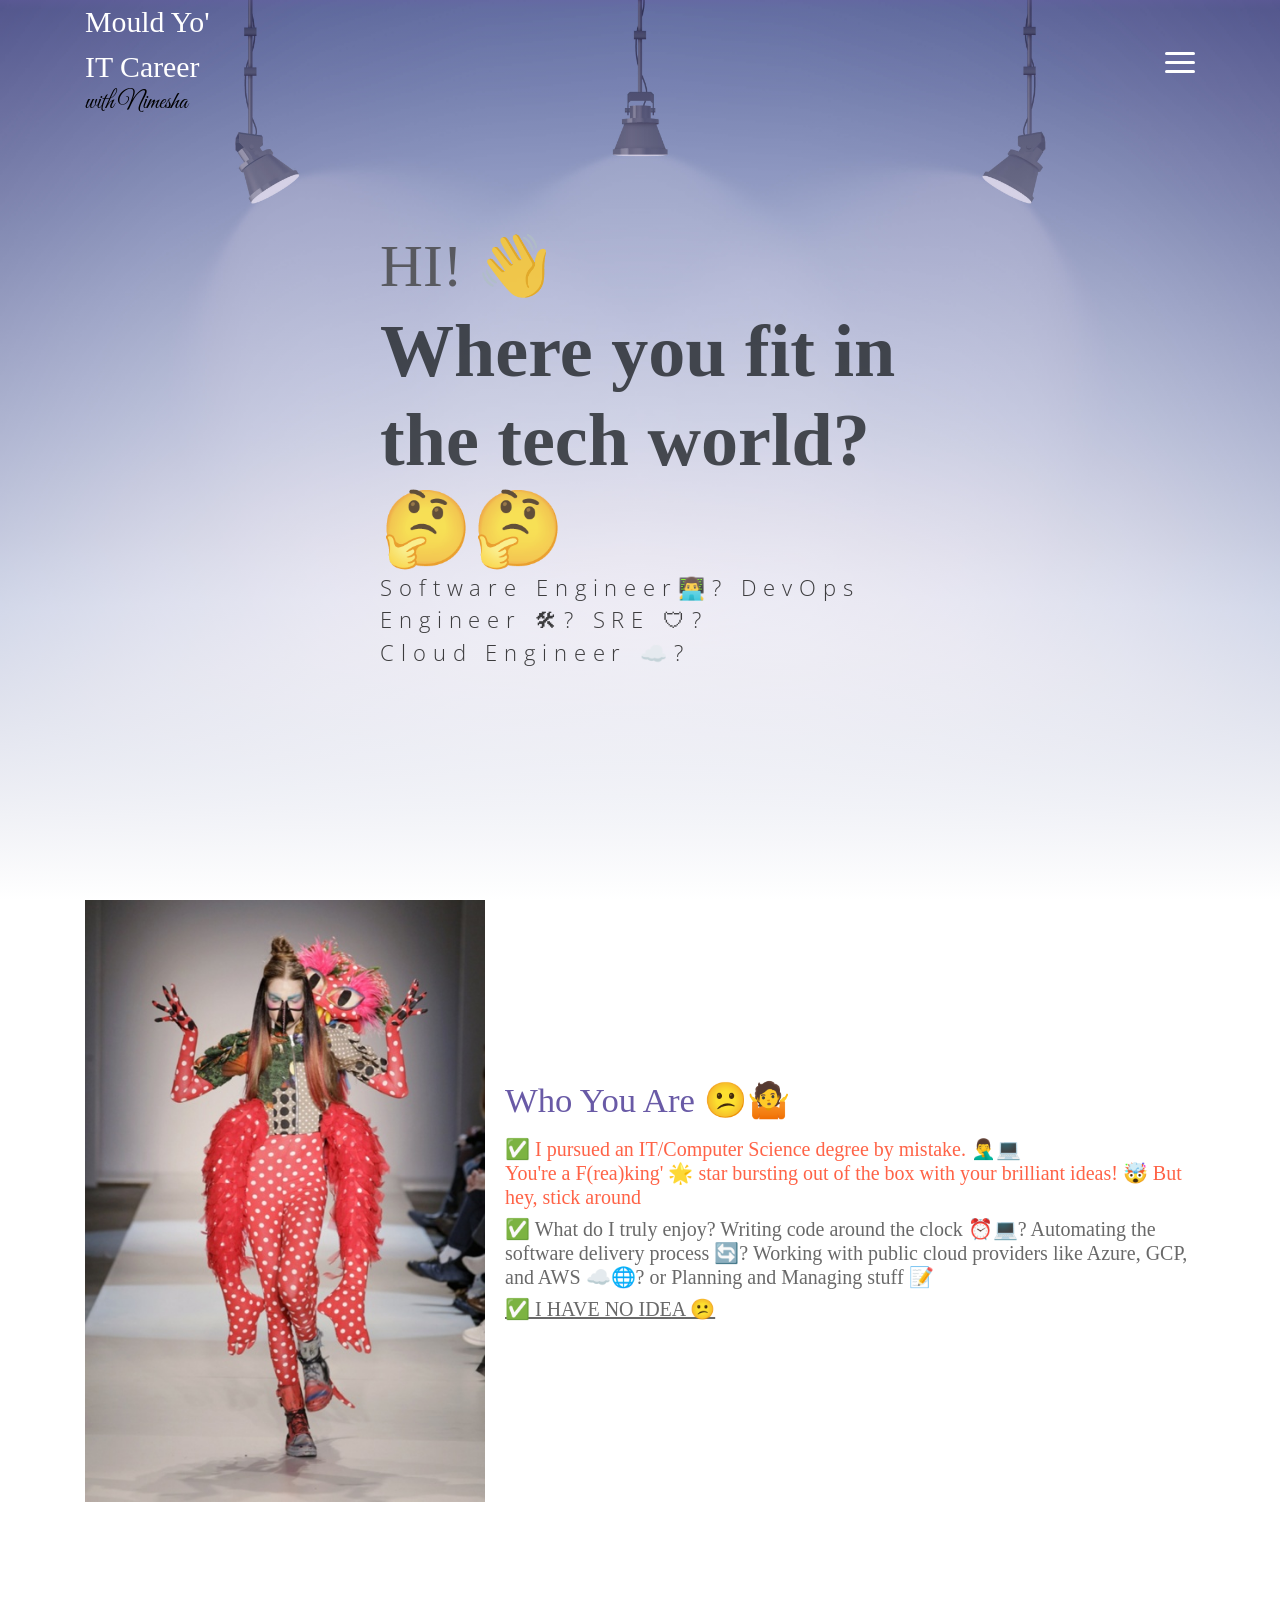
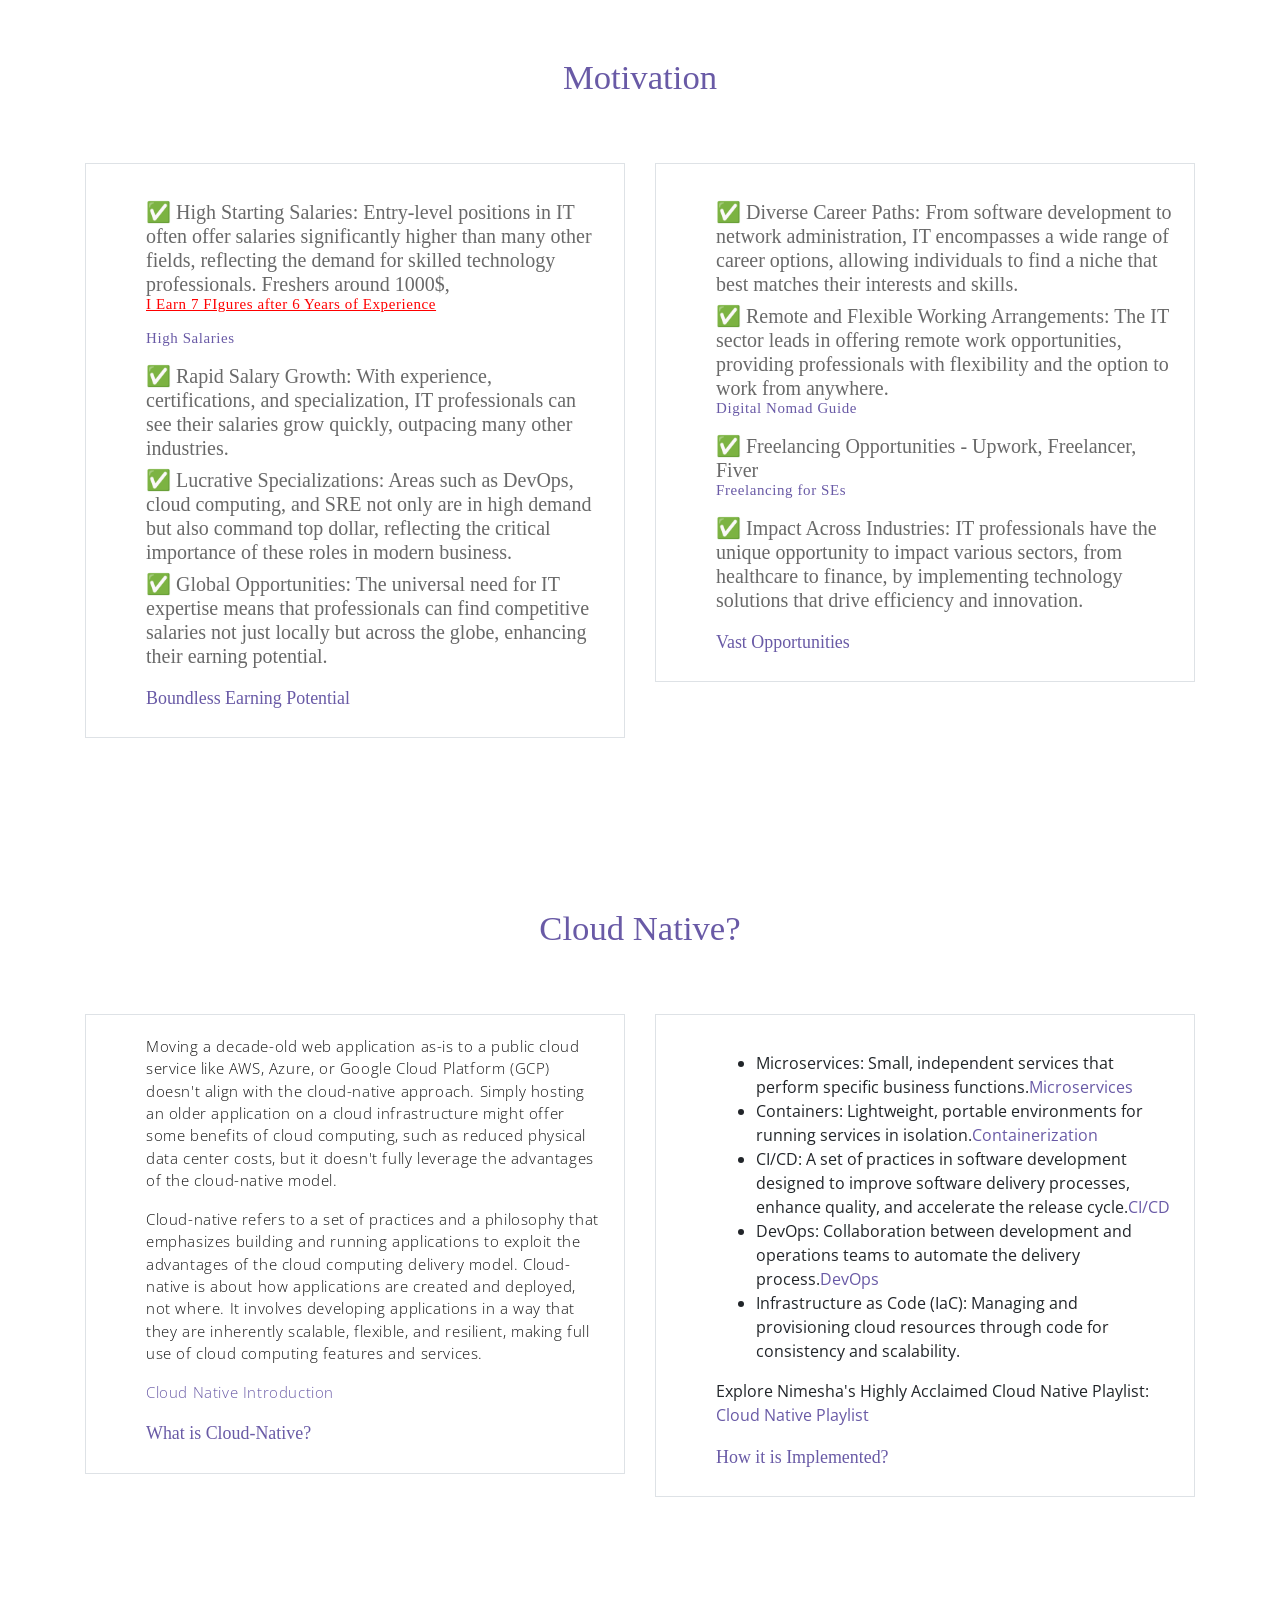
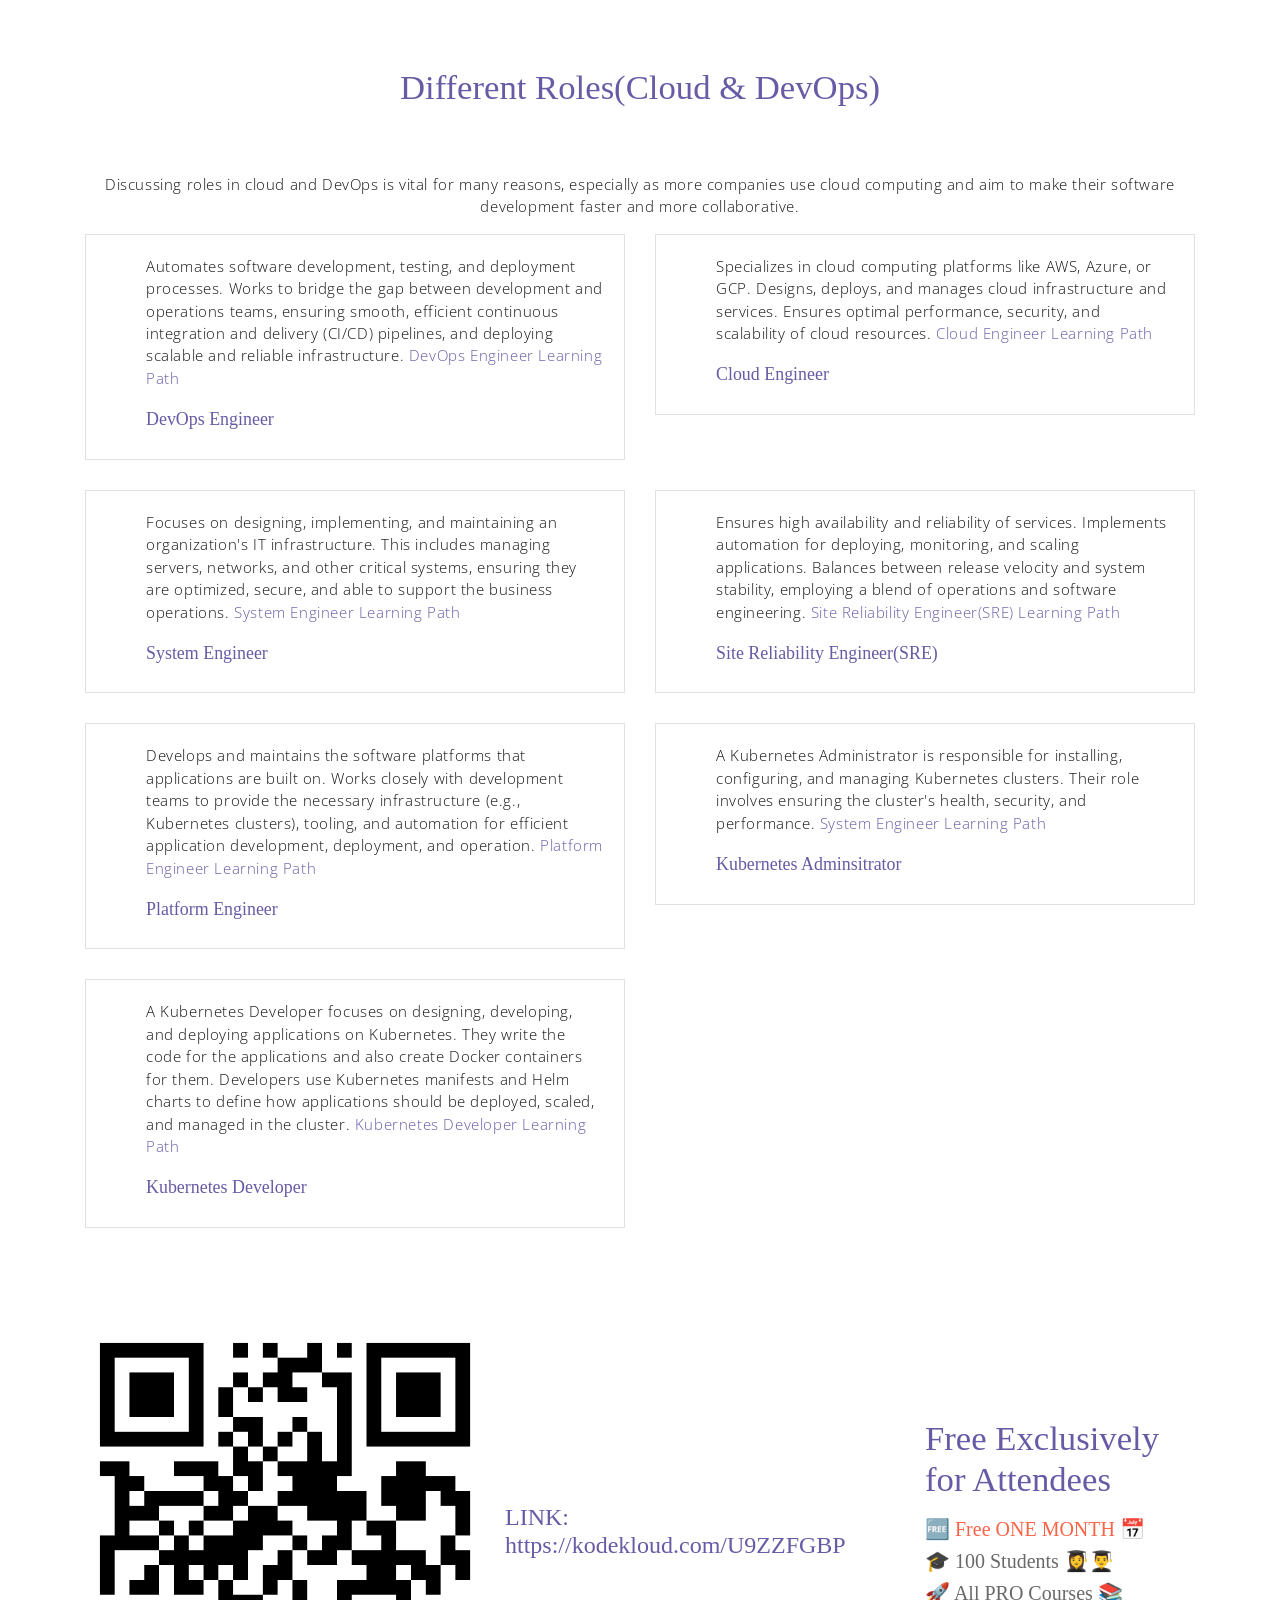
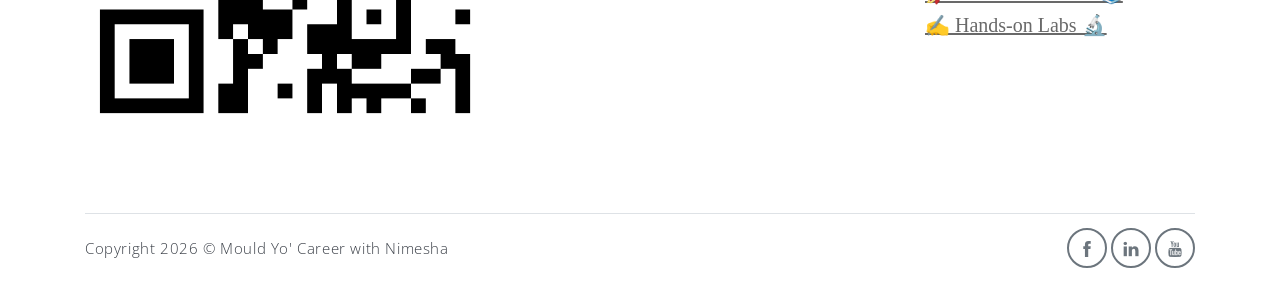
==== careeer-guidance-site/index.html @ 3ee70823 "Update index.html" ====
<!DOCTYPE html>
<html lang="en">

<head>
    <meta charset="utf-8">
    <meta name="viewport" content="width=device-width, initial-scale=1, shrink-to-fit=no">
    <meta name="description" content="Start your development with Meyawo landing page.">
    <meta name="author" content="Devcrud">
    <title> Career Guidance by Nimesha 👩🏻‍💻💼 </title>
    <!-- font icons -->
    <link rel="stylesheet" href="assets/vendors/themify-icons/css/themify-icons.css">
    <!-- Bootstrap + Meyawo main styles -->
    <link rel="stylesheet" href="assets/css/meyawo.css">
    <link href="https://fonts.googleapis.com/css2?family=Great+Vibes&display=swap" rel="stylesheet">
</head>

<body data-spy="scroll" data-target=".navbar" data-offset="40" id="home">

    <!-- Page Navbar -->
    <nav class="custom-navbar" data-spy="affix" data-offset-top="20">
        <div class="container">
            <a class="logo" href="https://nimesha.online">Mould Yo' <br> IT Career <br> <h4 style="color: black; font-family: 'Great Vibes', cursive;">with Nimesha</h4></a>
            <ul class="nav">
                <li class="item">
                    <a class="link" href="#home">Home</a>
                </li>
               <li class="item">
                    <a class="link" href="https://nimesha.online">About Nimesha</a>
                </li>
                <!--  
                <li class="item">
                    <a class="link" href="#portfolio">Portfolio</a>
                </li>
                <li class="item">
                    <a class="link" href="#testmonial">Testmonial</a>
                </li>
                <li class="item">
                    <a class="link" href="#blog">Blog</a>
                </li>
                <li class="item">
                    <a class="link" href="#contact">Contact</a>
                </li>
                <li class="item ml-md-3">
                    <a href="components.html" class="btn btn-primary">Components</a>
                </li> -->
            </ul>
            <a href="javascript:void(0)" id="nav-toggle" class="hamburger hamburger--elastic">
                <div class="hamburger-box">
                    <div class="hamburger-inner"></div>
                </div>
            </a>
        </div>
    </nav>
<!-- End of Page Navbar -->

    <!-- page header -->
    <header id="home" class="header">
        <div class="overlay"></div>
        <div class="header-content container">
            <h1 class="header-title">
                <span class="up">HI! 👋</span>
                <span class="down">Where you fit in the tech world? 🤔🤔</span>
            </h1>
            <p class="header-subtitle">Software Engineer👨‍💻? DevOps Engineer 🛠? SRE 🛡? <br> Cloud Engineer ☁️?</p>

<!--             <button class="btn btn-primary">Visit My Works</button> -->
        </div>
    </header><!-- end of page header -->

    <!-- about section -->
    <section class="section pt-0" id="about">
        <!-- container -->
        <div class="container text-center">
            <!-- about wrapper -->
            <div class="about">
                <div class="about-img-holder">
                    <img src="assets/imgs/who-am-i.jpeg" class="about-img"
                        alt="Download free bootstrap 4 landing page, free boootstrap 4 templates, Download free bootstrap 4.1 landing page, free boootstrap 4.1.1 templates, meyawo Landing page">
                </div>
                <div class="about-caption">
<!--                     <p class="section-subtitle"> </p> -->
                    <h2 class="section-title mb-3">Who You Are 😕🤷</h2>
                    <p>
                        <h5 class="blog-card-title" style="color: #FF6347;">✅ I pursued an IT/Computer Science degree by mistake. 🤦‍♂️💻 <br> 
                        You're a F(rea)king' 🌟 star bursting out of the box with your brilliant ideas! 🤯 But hey, stick around</h6>
                        <h5 class="blog-card-title" style="color: #696969;">✅ What do I truly enjoy? Writing code around the clock ⏰💻? Automating the software delivery process 🔄?
Working with public cloud providers like Azure, GCP, and AWS ☁️🌐? or Planning and Managing stuff 📝</h6>
                       <h5 class="blog-card-title" style="color: #696969; text-decoration: underline;">✅ I HAVE NO IDEA 😕</h5>
                    </p>
<!--                     <button class="btn-rounded btn btn-outline-primary mt-4">Download CV</button> -->
                </div>
            </div><!-- end of about wrapper -->
        </div><!-- end of container -->
    </section> <!-- end of about section -->
   
    <!-- motivation section -->
    <section class="section" id="testmonial">
        <div class="container text-center">
<!--             <p class="section-subtitle">Different Roles</p> -->
            <h6 class="section-title mb-6">Motivation</h6>

            <!-- row -->
            <div class="row">
                <div class="col-md-6">
                    <div class="testimonial-card">
<!--                         <div class="testimonial-card-img-holder">
                            <img src="assets/imgs/avatar2.jpg" class="testimonial-card-img"
                                alt="Download free bootstrap 4 landing page, free boootstrap 4 templates, Download free bootstrap 4.1 landing page, free boootstrap 4.1.1 templates, meyawo Landing page">
                        </div> -->
                        <div class="testimonial-card-body">
                            <p class="testimonial-card-subtitle">
                                <h5 class="blog-card-title" style="color: #696969;">✅ High Starting Salaries: Entry-level positions in IT often offer salaries significantly higher than many other fields, 
                                reflecting the demand for skilled technology professionals. Freshers around 1000$, <p style="color: red; text-decoration: underline;">I Earn 7 FIgures after 6 Years of Experience </p><p class="blog-card-title" style="color: #FF6347;" text-decoration: underline;"><a href="https://youtu.be/_C5JzjH0ShU?si=K-Y6FMyMXcmIcwTn" target="_blank">High Salaries</a></p></h6>
                                <h5 class="blog-card-title" style="color: #696969;">✅ Rapid Salary Growth: With experience, certifications, and specialization, IT professionals can see their salaries grow quickly, 
                                    outpacing many other industries.</h6>
                                <h5 class="blog-card-title" style="color: #696969;">✅ Lucrative Specializations: Areas such as DevOps, cloud computing, and SRE not only are in high demand but also command top dollar, 
                                    reflecting the critical importance of these roles in modern business.</h6>
                                <h5 class="blog-card-title" style="color: #696969;">✅ Global Opportunities: The universal need for IT expertise means that professionals can find competitive salaries not just locally but across the globe, 
                                    enhancing their earning potential.</h6>
                            </p>
                            <h6 class="testimonial-card-title">Boundless Earning Potential</h6>
                        </div>
                    </div>
                </div>
                <div class="col-md-6">
                    <div class="testimonial-card">
<!--                         <div class="testimonial-card-img-holder">
                            <img src="assets/imgs/avatar3.jpg" class="testimonial-card-img"
                                alt="Download free bootstrap 4 landing page, free boootstrap 4 templates, Download free bootstrap 4.1 landing page, free boootstrap 4.1.1 templates, meyawo Landing page">
                        </div> -->
                        <div class="testimonial-card-body">
                            <p class="testimonial-card-subtitle">
                               <h5 class="blog-card-title" style="color: #696969;">✅ Diverse Career Paths: From software development to network administration, IT encompasses a wide range of career options, 
                                   allowing individuals to find a niche that best matches their interests and skills.</h6>
                                <h5 class="blog-card-title" style="color: #696969;">✅ Remote and Flexible Working Arrangements: The IT sector leads in offering remote work opportunities, 
                                    providing professionals with flexibility and the option to work from anywhere.<p class="blog-card-title" style="color: #FF6347;" text-decoration: underline;"><a href="https://youtu.be/USIPLJVsj44?si=gNbLlQyu1vTYdtCX" target="_blank">Digital Nomad Guide</a></p></h6>
                                <h5 class="blog-card-title" style="color: #696969;">✅ Freelancing Opportunities - Upwork, Freelancer, Fiver <p class="blog-card-title" style="color: #FF6347;" text-decoration: underline;"><a href="https://youtu.be/p-CJDOCMGCY?si=PdzGc2q7-qrVErbx" target="_blank">Freelancing for SEs</a></p></h6>
                                <h5 class="blog-card-title" style="color: #696969;">✅ Impact Across Industries: IT professionals have the unique opportunity to impact various sectors, from healthcare to finance, by implementing technology solutions that drive efficiency and innovation.</h6>
                            </p>
                            <h6 class="testimonial-card-title">Vast Opportunities</h6>
                        </div>
                    </div>
                </div>
            </div>
        </div> <!-- end of container -->
    </section> <!-- end of motivation section -->

    <!-- testimonial section -->
    <section class="section" id="testmonial">
        <div class="container text-center">
<!--             <p class="section-subtitle">Different Roles</p> -->
            <h6 class="section-title mb-6">Cloud Native?</h6>

            <!-- row -->
            <div class="row">
                <div class="col-md-6">
                    <div class="testimonial-card">
<!--                         <div class="testimonial-card-img-holder">
                            <img src="assets/imgs/avatar2.jpg" class="testimonial-card-img"
                                alt="Download free bootstrap 4 landing page, free boootstrap 4 templates, Download free bootstrap 4.1 landing page, free boootstrap 4.1.1 templates, meyawo Landing page">
                        </div> -->
                        <div class="testimonial-card-body">
                            <p class="testimonial-card-subtitle">Moving a decade-old web application as-is to a public cloud service like AWS, Azure, 
                                or Google Cloud Platform (GCP) doesn't align with the cloud-native approach. 
                                Simply hosting an older application on a cloud infrastructure might offer some benefits of cloud computing, 
                                such as reduced physical data center costs, but it doesn't fully leverage the advantages of the cloud-native model.
                            </p>
                             <p class="testimonial-card-subtitle">
                                 Cloud-native refers to a set of practices and a philosophy that emphasizes building and running applications to exploit the advantages 
                                 of the cloud computing delivery model. 
                                 Cloud-native is about how applications are created and deployed, not where.
                                 It involves developing applications in a way that they are inherently scalable, flexible, and resilient, 
                                 making full use of cloud computing features and services. 
                            </p>
                            <p class="blog-card-title" style="color: #FF6347;" text-decoration: underline;"><a href="https://youtu.be/l7ShveIdVf0?si=oFbui5i7J0m91ggw" target="_blank">Cloud Native Introduction</a></p>
                            <h6 class="testimonial-card-title">What is Cloud-Native?</h6>
                        </div>
                    </div>
                </div>
                <div class="col-md-6">
                    <div class="testimonial-card">
<!--                         <div class="testimonial-card-img-holder">
                            <img src="assets/imgs/avatar3.jpg" class="testimonial-card-img"
                                alt="Download free bootstrap 4 landing page, free boootstrap 4 templates, Download free bootstrap 4.1 landing page, free boootstrap 4.1.1 templates, meyawo Landing page">
                        </div> -->
                        <div class="testimonial-card-body">
                            <p class="testimonial-card-subtitle">
                                <ul>
                                    <li>Microservices: Small, independent services that perform specific business functions.<a href="https://youtu.be/OoL5hcCegAU?si=ArexNdqVMKwaiy-V" target="_blank">Microservices</a></li>
                                    <li>Containers: Lightweight, portable environments for running services in isolation.<a href="https://youtu.be/MJ65JlPxmHg?si=OiOvKxRm76YuBu4V" target="_blank">Containerization</a></li>
                                    <li>CI/CD: A set of practices in software development designed to improve software delivery processes, enhance quality, and accelerate the release cycle.<a href="https://youtu.be/SKNI8fA7Rog?si=5JyF4lE3aAC56UAj" target="_blank">CI/CD</a></li>
                                    <li>DevOps: Collaboration between development and operations teams to automate the delivery process.<a href="https://youtu.be/2uzOwE2R1B8?si=fdNNu07utcOCwFlw" target="_blank">DevOps</a></li>
                                    <li>Infrastructure as Code (IaC): Managing and provisioning cloud resources through code for consistency and scalability.</li>
<!--                                     <li>Immutable Infrastructure: Deploying new versions of applications to new infrastructure to increase reliability.</li>
                                    <li>API-based Communication: Services communicate through well-defined APIs, allowing for flexibility and independence.</li> -->
                                </ul>
                            Explore Nimesha's Highly Acclaimed Cloud Native Playlist: <a href="https://youtube.com/playlist?list=PLnzjflq7kxkoxjx7nRbkIY4sZPl3fhwAY&si=npgRafOKizHLMabi" target="_blank">Cloud Native Playlist</a>
                            </p>
                            <h6 class="testimonial-card-title">How it is Implemented?</h6>
                        </div>
                    </div>
                </div>
            </div>
        </div> <!-- end of container -->
    </section> <!-- end of testimonial section -->
    
    <!-- testimonial section -->
    <section class="section" id="testmonial">
        <div class="container text-center">
<!--             <p class="section-subtitle">Different Roles</p> -->
            <h6 class="section-title mb-6">Different Roles(Cloud & DevOps)</h6>
        <p>Discussing roles in cloud and DevOps is vital for many reasons, 
            especially as more companies use cloud computing and aim to make their software development faster and more collaborative. </p>
            <!-- row -->
            <div class="row">
                <div class="col-md-6">
                    <div class="testimonial-card">
<!--                         <div class="testimonial-card-img-holder">
                            <img src="assets/imgs/avatar2.jpg" class="testimonial-card-img"
                                alt="Download free bootstrap 4 landing page, free boootstrap 4 templates, Download free bootstrap 4.1 landing page, free boootstrap 4.1.1 templates, meyawo Landing page">
                        </div> -->
                        <div class="testimonial-card-body">
                            <p class="testimonial-card-subtitle">
                                Automates software development, testing, and deployment processes. Works to bridge the gap between development and operations teams, ensuring smooth, efficient continuous integration and delivery (CI/CD) pipelines, and deploying scalable and reliable infrastructure.

                                <a href="https://kodekloud.com/learning-path/devops-engineer" target="_blank">DevOps Engineer Learning Path</a>
                            </p>
                            <h6 class="testimonial-card-title">DevOps Engineer</h6>
                        </div>
                    </div>
                </div>
                <div class="col-md-6">
                    <div class="testimonial-card">
<!--                         <div class="testimonial-card-img-holder">
                            <img src="assets/imgs/avatar3.jpg" class="testimonial-card-img"
                                alt="Download free bootstrap 4 landing page, free boootstrap 4 templates, Download free bootstrap 4.1 landing page, free boootstrap 4.1.1 templates, meyawo Landing page">
                        </div> -->
                        <div class="testimonial-card-body">
                            <p class="testimonial-card-subtitle">
                                Specializes in cloud computing platforms like AWS, Azure, or GCP. Designs, deploys, and manages cloud infrastructure and services. Ensures optimal performance, security, and scalability of cloud resources.
                                <a href="https://kodekloud.com/learning-path/cloud-engineer/" target="_blank">Cloud Engineer Learning Path</a>
                            </p>
                            <h6 class="testimonial-card-title">Cloud Engineer</h6>
                        </div>
                    </div>
                </div>
                <div class="col-md-6">
                    <div class="testimonial-card">
<!--                         <div class="testimonial-card-img-holder">
                            <img src="assets/imgs/avatar3.jpg" class="testimonial-card-img"
                                alt="Download free bootstrap 4 landing page, free boootstrap 4 templates, Download free bootstrap 4.1 landing page, free boootstrap 4.1.1 templates, meyawo Landing page">
                        </div> -->
                        <div class="testimonial-card-body">
                            <p class="testimonial-card-subtitle">
                                Focuses on designing, implementing, and maintaining an organization's IT infrastructure. This includes managing servers, networks, and other critical systems, ensuring they are optimized, secure, and able to support the business operations.
                                <a href="https://kodekloud.com/learning-path/system-administrator/" target="_blank">System Engineer Learning Path</a>
                            </p>
                            <h6 class="testimonial-card-title">System Engineer</h6>
                        </div>
                    </div>
                </div>
                <div class="col-md-6">
                    <div class="testimonial-card">
<!--                         <div class="testimonial-card-img-holder">
                            <img src="assets/imgs/avatar3.jpg" class="testimonial-card-img"
                                alt="Download free bootstrap 4 landing page, free boootstrap 4 templates, Download free bootstrap 4.1 landing page, free boootstrap 4.1.1 templates, meyawo Landing page">
                        </div> -->
                        <div class="testimonial-card-body">
                            <p class="testimonial-card-subtitle">
                                Ensures high availability and reliability of services. Implements automation for deploying, monitoring, and scaling applications. Balances between release velocity and system stability, employing a blend of operations and software engineering.
                                <a href="https://kodekloud.com/learning-path/site-reliability-engineer/" target="_blank">Site Reliability Engineer(SRE) Learning Path</a>
                            </p>
                            <h6 class="testimonial-card-title">Site Reliability Engineer(SRE)</h6>
                        </div>
                    </div>
                </div>
                <div class="col-md-6">
                    <div class="testimonial-card">
<!--                         <div class="testimonial-card-img-holder">
                            <img src="assets/imgs/avatar3.jpg" class="testimonial-card-img"
                                alt="Download free bootstrap 4 landing page, free boootstrap 4 templates, Download free bootstrap 4.1 landing page, free boootstrap 4.1.1 templates, meyawo Landing page">
                        </div> -->
                        <div class="testimonial-card-body">
                            <p class="testimonial-card-subtitle">
                                Develops and maintains the software platforms that applications are built on. Works closely with development teams to provide the necessary infrastructure (e.g., Kubernetes clusters), tooling, and automation for efficient application development, deployment, and operation.
                                <a href="https://kodekloud.com/learning-path/platform-engineer/" target="_blank">Platform Engineer Learning Path</a>
                            </p>
                            <h6 class="testimonial-card-title">Platform Engineer</h6>
                        </div>
                    </div>
                </div>
                <div class="col-md-6">
                    <div class="testimonial-card">
<!--                         <div class="testimonial-card-img-holder">
                            <img src="assets/imgs/avatar3.jpg" class="testimonial-card-img"
                                alt="Download free bootstrap 4 landing page, free boootstrap 4 templates, Download free bootstrap 4.1 landing page, free boootstrap 4.1.1 templates, meyawo Landing page">
                        </div> -->
                        <div class="testimonial-card-body">
                            <p class="testimonial-card-subtitle">
                                A Kubernetes Administrator is responsible for installing, configuring, and managing Kubernetes clusters. Their role involves ensuring the cluster's health, security, and performance.
                                <a href="https://kodekloud.com/learning-path/kubernetes-administrator/" target="_blank">System Engineer Learning Path</a>
                            </p>
                            <h6 class="testimonial-card-title">Kubernetes Adminsitrator</h6>
                        </div>
                    </div>
                </div>
                <div class="col-md-6">
                    <div class="testimonial-card">
<!--                         <div class="testimonial-card-img-holder">
                            <img src="assets/imgs/avatar3.jpg" class="testimonial-card-img"
                                alt="Download free bootstrap 4 landing page, free boootstrap 4 templates, Download free bootstrap 4.1 landing page, free boootstrap 4.1.1 templates, meyawo Landing page">
                        </div> -->
                        <div class="testimonial-card-body">
                            <p class="testimonial-card-subtitle">
                                A Kubernetes Developer focuses on designing, developing, and deploying applications on Kubernetes. They write the code for the applications and also create Docker containers for them. Developers use Kubernetes manifests and Helm charts to define how applications should be deployed, scaled, and managed in the cluster. 
                                <a href="https://kodekloud.com/learning-path/kubernetes-developer/" target="_blank">Kubernetes Developer Learning Path</a>
                            </p>
                            <h6 class="testimonial-card-title">Kubernetes Developer</h6>
                        </div>
                    </div>
                </div>
            </div>
        </div> <!-- end of container -->
    </section> <!-- end of testimonial section -->
    
    <!-- service section -->
<!--     <section class="section" id="service">
        <div class="container text-center">
            <p class="section-subtitle">What I Do ?</p>
            <h6 class="section-title mb-6">Service</h6> -->
            <!-- row -->
<!--             <div class="row">
                <div class="col-md-6 col-lg-3">
                    <div class="service-card">
                        <div class="body">
                            <img src="assets/imgs/pencil-case.svg"
                                alt="Download free bootstrap 4 landing page, free boootstrap 4 templates, Download free bootstrap 4.1 landing page, free boootstrap 4.1.1 templates, meyawo Landing page"
                                class="icon">
                            <h6 class="title">Adipisicing</h6>
                            <p class="subtitle">Labore velit culpa adipisci excepturi consequuntur itaque in nam
                                molestias dolorem iste quod.</p>
                        </div>
                    </div>
                </div>
                <div class="col-md-6 col-lg-3">
                    <div class="service-card">
                        <div class="body">
                            <img src="assets/imgs/responsive.svg"
                                alt="Download free bootstrap 4 landing page, free boootstrap 4 templates, Download free bootstrap 4.1 landing page, free boootstrap 4.1.1 templates, meyawo Landing page"
                                class="icon">
                            <h6 class="title">Sapiente</h6>
                            <p class="subtitle">Labore velit culpa adipisci excepturi consequuntur itaque in nam
                                molestias dolorem iste quod.</p>
                        </div>
                    </div>
                </div>
                <div class="col-md-6 col-lg-3">
                    <div class="service-card">
                        <div class="body">
                            <img src="assets/imgs/toolbox.svg"
                                alt="Download free bootstrap 4 landing page, free boootstrap 4 templates, Download free bootstrap 4.1 landing page, free boootstrap 4.1.1 templates, meyawo Landing page"
                                class="icon">
                            <h6 class="title">Placeat</h6>
                            <p class="subtitle">Labore velit culpa adipisci excepturi consequuntur itaque in nam
                                molestias dolorem iste quod.</p>
                        </div>
                    </div>
                </div>
                <div class="col-md-6 col-lg-3">
                    <div class="service-card">
                        <div class="body">
                            <img src="assets/imgs/analytics.svg"
                                alt="Download free bootstrap 4 landing page, free boootstrap 4 templates, Download free bootstrap 4.1 landing page, free boootstrap 4.1.1 templates, meyawo Landing page"
                                class="icon">
                            <h6 class="title">Iusto</h6>
                            <p class="subtitle">Labore velit culpa adipisci excepturi consequuntur itaque in nam
                                molestias dolorem iste quod.</p>
                        </div>
                    </div>
                </div> -->
<!--             </div> -->  <!-- end of row -->
<!--         </div> -->
<!--     </section> --> <!-- end of service section -->

    <!-- portfolio section -->
<!--     <section class="section" id="portfolio">
        <div class="container text-center">
            <p class="section-subtitle">What I Did ?</p>
            <h6 class="section-title mb-6">Portfolio</h6> -->
            <!-- row -->
<!--             <div class="row">
                <div class="col-md-4">
                    <a href="#" class="portfolio-card">
                        <img src="assets/imgs/folio-1.jpg" class="portfolio-card-img"
                            alt="Download free bootstrap 4 landing page, free boootstrap 4 templates, Download free bootstrap 4.1 landing page, free boootstrap 4.1.1 templates, meyawo Landing page">
                        <span class="portfolio-card-overlay">
                            <span class="portfolio-card-caption">
                                <h4>Web Designing</h5>
                                    <p class="font-weight-normal">Category: Web Templates</p>
                            </span>
                        </span>
                    </a>
                </div>
                <div class="col-md-4">
                    <a href="#" class="portfolio-card">
                        <img class="portfolio-card-img" src="assets/imgs/folio-2.jpg" class="img-responsive rounded"
                            alt="Download free bootstrap 4 landing page, free boootstrap 4 templates, Download free bootstrap 4.1 landing page, free boootstrap 4.1.1 templates, meyawo Landing page">
                        <span class="portfolio-card-overlay">
                            <span class="portfolio-card-caption">
                                <h4>Web Designing</h5>
                                    <p class="font-weight-normal">Category: Web Templates</p>
                            </span>
                        </span>
                    </a>
                </div>
                <div class="col-md-4">
                    <a href="#" class="portfolio-card">
                        <img class="portfolio-card-img" src="assets/imgs/folio-3.jpg" class="img-responsive rounded"
                            alt="Download free bootstrap 4 landing page, free boootstrap 4 templates, Download free bootstrap 4.1 landing page, free boootstrap 4.1.1 templates, meyawo Landing page">
                        <span class="portfolio-card-overlay">
                            <span class="portfolio-card-caption">
                                <h4>Web Designing</h5>
                                    <p class="font-weight-normal">Category: Web Templates</p>
                            </span>
                        </span>
                    </a>
                </div> -->
<!--             </div> --><!-- end of row --> 
<!--         </div>--><!-- end of container -->
<!--     </section>--> <!-- end of portfolio section --> 

    <!-- pricing section -->
<!--     <section class="section" id="pricing">
        <div class="container text-center">
            <p class="section-subtitle">How Much I Charge ?</p>
            <h6 class="section-title mb-6">My Pricing</h6> -->
            <!-- row -->
<!--             <div class="pricing-wrapper">
                <div class="pricing-card">
                    <div class="pricing-card-header">
                        <img class="pricing-card-icon" src="assets/imgs/scooter.svg"
                            alt="Download free bootstrap 4 landing page, free boootstrap 4 templates, Download free bootstrap 4.1 landing page, free boootstrap 4.1.1 templates, meyawo Landing page">
                    </div>
                    <div class="pricing-card-body">
                        <h6 class="pricing-card-title">Free</h6>
                        <div class="pricing-card-list">
                            <p>accusamus reprehenderit</p>
                            <p>provident dolorem </p>
                            <p>quos neque</p>
                            <p>fugiat quibusdam</p>
                            <p><i class="ti-close"></i></p>
                            <p><i class="ti-close"></i></p>
                        </div>
                    </div>
                    <div class="pricing-card-footer">
                        <span>$</span>
                        <span>0.00/Month</span>
                    </div>
                    <a href="#" class="btn btn-primary mt-3 pricing-card-btn">Subscribe</a>
                </div>
                <div class="pricing-card">
                    <div class="pricing-card-header">
                        <img class="pricing-card-icon" src="assets/imgs/shipped.svg"
                            alt="Download free bootstrap 4 landing page, free boootstrap 4 templates, Download free bootstrap 4.1 landing page, free boootstrap 4.1.1 templates, meyawo Landing page">
                    </div>
                    <div class="pricing-card-body">
                        <h6 class="pricing-card-title">Basic</h6>
                        <div class="pricing-card-list">
                            <p>accusamus reprehenderit</p>
                            <p>provident dolorem </p>
                            <p>quos neque</p>
                            <p>fugiat quibusdam</p>
                            <p>accusamus laboriosam</p>
                            <p><i class="ti-close"></i></p>
                        </div>
                    </div>
                    <div class="pricing-card-footer">
                        <span>$</span>
                        <span>9.99/Month</span>
                    </div>
                    <a href="#" class="btn btn-primary mt-3 pricing-card-btn">Subscribe</a>
                </div>
                <div class="pricing-card">
                    <div class="pricing-card-header">
                        <img class="pricing-card-icon" src="assets/imgs/startup.svg"
                            alt="Download free bootstrap 4 landing page, free boootstrap 4 templates, Download free bootstrap 4.1 landing page, free boootstrap 4.1.1 templates, meyawo Landing page">
                    </div>
                    <div class="pricing-card-body">
                        <h6 class="pricing-card-title">Premium</h6>
                        <div class="pricing-card-list">
                            <p>accusamus reprehenderit</p>
                            <p>provident dolorem </p>
                            <p>quos neque</p>
                            <p>fugiat quibusdam</p>
                            <p>accusamus laboriosam</p>
                            <p>inventore omnis</p>
                        </div>
                    </div>
                    <div class="pricing-card-footer">
                        <span>$</span>
                        <span>99.9/Month</span>
                    </div>
                    <a href="#" class="btn btn-primary mt-3 pricing-card-btn">Subscribe</a>
                </div> -->

<!--             </div>--><!-- end of pricing wrapper --> 
<!--         </div>--> <!-- end of container --> 
<!--     </section>--><!-- end of pricing section --> 

    <!-- section -->
<!--     <section class="section-sm bg-primary"> -->
        <!-- container -->
<!--         <div class="container text-center text-sm-left"> -->
            <!-- row -->
<!--             <div class="row align-items-center">
                <div class="col-sm offset-md-1 mb-4 mb-md-0">
                    <h6 class="title text-light">Want to work with me?</h6>
                    <p class="m-0 text-light">Always feel Free to Contact & Hire me</p>
                </div>
                <div class="col-sm offset-sm-2 offset-md-3">
                    <button class="btn btn-lg my-font btn-light rounded">Hire Me</button>
                </div> -->
<!--             </div>--> <!-- end of row --> 
<!--         </div>--> <!-- end of container --> 
<!--     </section> --><!-- end of section --> 

    <!-- testimonial section -->
<!--     <section class="section" id="testmonial">
        <div class="container text-center">
            <p class="section-subtitle">What Think Client About Me ?</p>
            <h6 class="section-title mb-6">Testmonial</h6> -->

            <!-- row -->
<!--             <div class="row">
                <div class="col-md-6">
                    <div class="testimonial-card">
                        <div class="testimonial-card-img-holder">
                            <img src="assets/imgs/avatar2.jpg" class="testimonial-card-img"
                                alt="Download free bootstrap 4 landing page, free boootstrap 4 templates, Download free bootstrap 4.1 landing page, free boootstrap 4.1.1 templates, meyawo Landing page">
                        </div>
                        <div class="testimonial-card-body">
                            <p class="testimonial-card-subtitle">Lorem ipsum dolor sit amet, consectetur adipisicing
                                elit. Eaque doloribus autem aperiam earum nostrum omnis blanditiis corporis perspiciatis
                                adipisci nihil.</p>
                            <h6 class="testimonial-card-title">Emily Reb</h6>
                        </div>
                    </div>
                </div>
                <div class="col-md-6">
                    <div class="testimonial-card">
                        <div class="testimonial-card-img-holder">
                            <img src="assets/imgs/avatar3.jpg" class="testimonial-card-img"
                                alt="Download free bootstrap 4 landing page, free boootstrap 4 templates, Download free bootstrap 4.1 landing page, free boootstrap 4.1.1 templates, meyawo Landing page">
                        </div>
                        <div class="testimonial-card-body">
                            <p class="testimonial-card-subtitle">Lorem ipsum dolor sit amet, consectetur adipisicing
                                elit. Eaque doloribus autem aperiam earum nostrum omnis blanditiis corporis perspiciatis
                                adipisci nihil.</p>
                            <h6 class="testimonial-card-title">Emily Reb</h6>
                        </div>
                    </div>
                </div>
            </div>
        </div>  -->
        <!-- end of container -->
<!--     </section>  -->
    <!-- end of testimonial section -->

    <!-- blog section -->
<!--     <section class="section" id="blog"> -->
        <!-- container -->
<!--         <div class="container text-center">
            <p class="section-subtitle">Recent Posts?</p>
            <h6 class="section-title mb-6">Blog</h6> -->
            <!-- blog-wrapper -->
<!--             <div class="blog-card">
                <div class="blog-card-header">
                    <img src="assets/imgs/img-1.jpg" class="blog-card-img"
                        alt="Download free bootstrap 4 landing page, free boootstrap 4 templates, Download free bootstrap 4.1 landing page, free boootstrap 4.1.1 templates, meyawo Landing page">
                </div>
                <div class="blog-card-body">
                    <h5 class="blog-card-title">Consectetur adipisicing elit</h6>

                        <p class="blog-card-caption">
                            <a href="#">By: Admin</a>
                            <a href="#"><i class="ti-heart text-danger"></i> 234</a>
                            <a href="#"><i class="ti-comment"></i> 123</a>
                        </p>
                        <p>Lorem ipsum dolor sit amet, consectetur adipisicing elit. Amet nesciunt qui sit velit
                            delectus voluptates, repellat ipsum culpa id deleniti. Rerum debitis facilis accusantium
                            neque numquam mollitia modi quasi distinctio.</p>

                        <p><b>Necessitatibus nihil impedit! Ex nisi eveniet, dolor aliquid consequuntur repudiandae.</b>
                        </p>
                        <p>Magnam in repellat enim harum omnis aperiam! Explicabo illo, commodi, dolor blanditiis
                            cupiditate harum nisi vero accusamus laudantium voluptatibus dolores quae obcaecati.</p>

                        <a href="#" class="blog-card-link">Read more <i class="ti-angle-double-right"></i></a>
                </div> -->
<!--             </div>--><!-- end of blog wrapper --> 

            <!-- blog-wrapper -->
<!--             <div class="blog-card">
                <div class="blog-card-header">
                    <img src="assets/imgs/img-2.jpg" class="blog-card-img"
                        alt="Download free bootstrap 4 landing page, free boootstrap 4 templates, Download free bootstrap 4.1 landing page, free boootstrap 4.1.1 templates, meyawo Landing page">
                </div>
                <div class="blog-card-body">
                    <h5 class="blog-card-title">Explicabo illo</h6>

                        <p class="blog-card-caption">
                            <a href="#">By: Admin</a>
                            <a href="#"><i class="ti-heart text-danger"></i> 456</a>
                            <a href="#"><i class="ti-comment"></i> 264</a>
                        </p>

                        <p>Lorem ipsum dolor sit amet, consectetur adipisicing elit. Impedit excepturi laborum enim,
                            vitae ipsam atque eum, ad iusto consequuntur voluptas, esse doloribus. Perferendis porro
                            quisquam vitae exercitationem aliquid, minus eos laborum repudiandae, cumque debitis iusto
                            omnis praesentium? Laborum placeat sit adipisci illum tempore maxime, esse qui quae?
                            Molestias excepturi corporis similique doloribus. Esse vitae earum architecto nulla non
                            dolores illum at perspiciatis quod, et deleniti cupiditate reiciendis harum facere, delectus
                            eum commodi soluta distinctio sit repudiandae possimus sunt. Ipsum, rem.</p>

                        <a href="#" class="blog-card-link">Read more <i class="ti-angle-double-right"></i></a>
                </div> -->
<!--             </div>--><!-- end of blog wrapper --> 

<!--         </div>--><!-- end of container -->
<!--     </section>--><!-- end of blog section -->

    <!-- contact section -->
<!--     <section class="section" id="contact">
        <div class="container text-center">
            <p class="section-subtitle">How can you communicate?</p>
            <h6 class="section-title mb-5">Contact Me</h6> -->
            <!-- contact form -->
<!--             <form action="" class="contact-form col-md-10 col-lg-8 m-auto">
                <div class="form-row">
                    <div class="form-group col-sm-6">
                        <input type="text" size="50" class="form-control" placeholder="Your Name" required>
                    </div>
                    <div class="form-group col-sm-6">
                        <input type="email" class="form-control" placeholder="Enter Email" requried>
                    </div>
                    <div class="form-group col-sm-12">
                        <textarea name="comment" id="comment" rows="6" class="form-control"
                            placeholder="Write Something"></textarea>
                    </div>
                    <div class="form-group col-sm-12 mt-3">
                        <input type="submit" value="Send Message" class="btn btn-outline-primary rounded">
                    </div>
                </div> -->
<!--             </form>--><!-- end of contact form --> 
<!--         </div>--><!-- end of container --> 
<!--     </section>--><!-- end of contact section --> 

    <!-- about section -->
    <section class="section pt-0" id="about">
        <!-- container -->
        <div class="container text-center">
            <!-- about wrapper -->
            <div class="about">
                <div class="about-img-holder">
                    <img src="assets/imgs/qr.png" class="about-img"
                        alt="Download free bootstrap 4 landing page, free boootstrap 4 templates, Download free bootstrap 4.1 landing page, free boootstrap 4.1.1 templates, meyawo Landing page">
                </div>
                <div class="about-img-holder">
                    <h4>LINK: https://kodekloud.com/U9ZZFGBP</h4>
                </div>
                <div class="about-caption">
<!--                     <p class="section-subtitle"> </p> -->
                    <h2 class="section-title mb-3">Free Exclusively for Attendees </h2>
                    <p>
                        <h5 class="blog-card-title" style="color: #FF6347;">🆓 Free ONE MONTH 📅</h5>
                        <h5 class="blog-card-title" style="color: #696969;">🎓 100 Students 👩‍🎓👨‍🎓</h5>
                        <h5 class="blog-card-title" style="color: #696969; text-decoration: underline;">🚀 All PRO Courses 📚</h5>
                        <h5 class="blog-card-title" style="color: #696969; text-decoration: underline;">✍️ Hands-on Labs 🔬</h5>
                    </p>
                </div>
<!--                     <button class="btn-rounded btn btn-outline-primary mt-4">Download CV</button> -->
            </div>
<!--             </div>--><!-- end of about wrapper --> 
        </div><!-- end of container -->
    </section> <!-- end of about section -->
    
    <!-- footer -->
    <div class="container">
        <footer class="footer">
            <p class="mb-0">Copyright
                <script>document.write(new Date().getFullYear())</script> &copy; <a
                    href="https://nimesha.online">Mould Yo' Career with Nimesha</a> 
<!--                 <a href="https://nimesha.online">Nimesha Jinarajadasa</a> -->
            </p>
            <div class="social-links text-right m-auto ml-sm-auto">
                <a href="https://web.facebook.com/nimesh.jinarajadasa/" class="link"><i class="ti-facebook"></i></a>
                <a href="https://www.linkedin.com/in/nimeshmhj/" class="link"><i class="ti-linkedin"></i></a>
                <a href="https://www.youtube.com/@LifeCapturedchathunimesh" class="link"><i class="ti-youtube"></i></a>
            </div>
        </footer>
    </div> <!-- end of page footer -->

    <!-- core  -->
    <script src="assets/vendors/jquery/jquery-3.4.1.js"></script>
    <script src="assets/vendors/bootstrap/bootstrap.bundle.js"></script>

    <!-- bootstrap 3 affix -->
    <script src="assets/vendors/bootstrap/bootstrap.affix.js"></script>

    <!-- Meyawo js -->
    <script src="assets/js/meyawo.js"></script>

</body>

</html>
---- careeer-guidance-site/assets/vendors/themify-icons/css/themify-icons.css ----
@font-face {
	font-family: 'themify';
	src:url("../fonts/themify.eot?-fvbane");
	src:url("../fonts/themify.eot?#iefix-fvbane") format("embedded-opentype"),
		url("../fonts/themify.woff?-fvbane") format("woff"),
		url("../fonts/themify.ttf?-fvbane") format("truetype"),
		url("../fonts/themify.svg?-fvbane#themify") format("svg");
	font-weight: normal;
	font-style: normal;
}

[class^="ti-"], [class*=" ti-"] {
	font-family: 'themify';
	speak: none;
	font-style: normal;
	font-weight: normal;
	font-variant: normal;
	text-transform: none;
	line-height: 1;

	/* Better Font Rendering =========== */
	-webkit-font-smoothing: antialiased;
	-moz-osx-font-smoothing: grayscale;
}

.ti-wand:before {
	content: "\e600";
}
.ti-volume:before {
	content: "\e601";
}
.ti-user:before {
	content: "\e602";
}
.ti-unlock:before {
	content: "\e603";
}
.ti-unlink:before {
	content: "\e604";
}
.ti-trash:before {
	content: "\e605";
}
.ti-thought:before {
	content: "\e606";
}
.ti-target:before {
	content: "\e607";
}
.ti-tag:before {
	content: "\e608";
}
.ti-tablet:before {
	content: "\e609";
}
.ti-star:before {
	content: "\e60a";
}
.ti-spray:before {
	content: "\e60b";
}
.ti-signal:before {
	content: "\e60c";
}
.ti-shopping-cart:before {
	content: "\e60d";
}
.ti-shopping-cart-full:before {
	content: "\e60e";
}
.ti-settings:before {
	content: "\e60f";
}
.ti-search:before {
	content: "\e610";
}
.ti-zoom-in:before {
	content: "\e611";
}
.ti-zoom-out:before {
	content: "\e612";
}
.ti-cut:before {
	content: "\e613";
}
.ti-ruler:before {
	content: "\e614";
}
.ti-ruler-pencil:before {
	content: "\e615";
}
.ti-ruler-alt:before {
	content: "\e616";
}
.ti-bookmark:before {
	content: "\e617";
}
.ti-bookmark-alt:before {
	content: "\e618";
}
.ti-reload:before {
	content: "\e619";
}
.ti-plus:before {
	content: "\e61a";
}
.ti-pin:before {
	content: "\e61b";
}
.ti-pencil:before {
	content: "\e61c";
}
.ti-pencil-alt:before {
	content: "\e61d";
}
.ti-paint-roller:before {
	content: "\e61e";
}
.ti-paint-bucket:before {
	content: "\e61f";
}
.ti-na:before {
	content: "\e620";
}
.ti-mobile:before {
	content: "\e621";
}
.ti-minus:before {
	content: "\e622";
}
.ti-medall:before {
	content: "\e623";
}
.ti-medall-alt:before {
	content: "\e624";
}
.ti-marker:before {
	content: "\e625";
}
.ti-marker-alt:before {
	content: "\e626";
}
.ti-arrow-up:before {
	content: "\e627";
}
.ti-arrow-right:before {
	content: "\e628";
}
.ti-arrow-left:before {
	content: "\e629";
}
.ti-arrow-down:before {
	content: "\e62a";
}
.ti-lock:before {
	content: "\e62b";
}
.ti-location-arrow:before {
	content: "\e62c";
}
.ti-link:before {
	content: "\e62d";
}
.ti-layout:before {
	content: "\e62e";
}
.ti-layers:before {
	content: "\e62f";
}
.ti-layers-alt:before {
	content: "\e630";
}
.ti-key:before {
	content: "\e631";
}
.ti-import:before {
	content: "\e632";
}
.ti-image:before {
	content: "\e633";
}
.ti-heart:before {
	content: "\e634";
}
.ti-heart-broken:before {
	content: "\e635";
}
.ti-hand-stop:before {
	content: "\e636";
}
.ti-hand-open:before {
	content: "\e637";
}
.ti-hand-drag:before {
	content: "\e638";
}
.ti-folder:before {
	content: "\e639";
}
.ti-flag:before {
	content: "\e63a";
}
.ti-flag-alt:before {
	content: "\e63b";
}
.ti-flag-alt-2:before {
	content: "\e63c";
}
.ti-eye:before {
	content: "\e63d";
}
.ti-export:before {
	content: "\e63e";
}
.ti-exchange-vertical:before {
	content: "\e63f";
}
.ti-desktop:before {
	content: "\e640";
}
.ti-cup:before {
	content: "\e641";
}
.ti-crown:before {
	content: "\e642";
}
.ti-comments:before {
	content: "\e643";
}
.ti-comment:before {
	content: "\e644";
}
.ti-comment-alt:before {
	content: "\e645";
}
.ti-close:before {
	content: "\e646";
}
.ti-clip:before {
	content: "\e647";
}
.ti-angle-up:before {
	content: "\e648";
}
.ti-angle-right:before {
	content: "\e649";
}
.ti-angle-left:before {
	content: "\e64a";
}
.ti-angle-down:before {
	content: "\e64b";
}
.ti-check:before {
	content: "\e64c";
}
.ti-check-box:before {
	content: "\e64d";
}
.ti-camera:before {
	content: "\e64e";
}
.ti-announcement:before {
	content: "\e64f";
}
.ti-brush:before {
	content: "\e650";
}
.ti-briefcase:before {
	content: "\e651";
}
.ti-bolt:before {
	content: "\e652";
}
.ti-bolt-alt:before {
	content: "\e653";
}
.ti-blackboard:before {
	content: "\e654";
}
.ti-bag:before {
	content: "\e655";
}
.ti-move:before {
	content: "\e656";
}
.ti-arrows-vertical:before {
	content: "\e657";
}
.ti-arrows-horizontal:before {
	content: "\e658";
}
.ti-fullscreen:before {
	content: "\e659";
}
.ti-arrow-top-right:before {
	content: "\e65a";
}
.ti-arrow-top-left:before {
	content: "\e65b";
}
.ti-arrow-circle-up:before {
	content: "\e65c";
}
.ti-arrow-circle-right:before {
	content: "\e65d";
}
.ti-arrow-circle-left:before {
	content: "\e65e";
}
.ti-arrow-circle-down:before {
	content: "\e65f";
}
.ti-angle-double-up:before {
	content: "\e660";
}
.ti-angle-double-right:before {
	content: "\e661";
}
.ti-angle-double-left:before {
	content: "\e662";
}
.ti-angle-double-down:before {
	content: "\e663";
}
.ti-zip:before {
	content: "\e664";
}
.ti-world:before {
	content: "\e665";
}
.ti-wheelchair:before {
	content: "\e666";
}
.ti-view-list:before {
	content: "\e667";
}
.ti-view-list-alt:before {
	content: "\e668";
}
.ti-view-grid:before {
	content: "\e669";
}
.ti-uppercase:before {
	content: "\e66a";
}
.ti-upload:before {
	content: "\e66b";
}
.ti-underline:before {
	content: "\e66c";
}
.ti-truck:before {
	content: "\e66d";
}
.ti-timer:before {
	content: "\e66e";
}
.ti-ticket:before {
	content: "\e66f";
}
.ti-thumb-up:before {
	content: "\e670";
}
.ti-thumb-down:before {
	content: "\e671";
}
.ti-text:before {
	content: "\e672";
}
.ti-stats-up:before {
	content: "\e673";
}
.ti-stats-down:before {
	content: "\e674";
}
.ti-split-v:before {
	content: "\e675";
}
.ti-split-h:before {
	content: "\e676";
}
.ti-smallcap:before {
	content: "\e677";
}
.ti-shine:before {
	content: "\e678";
}
.ti-shift-right:before {
	content: "\e679";
}
.ti-shift-left:before {
	content: "\e67a";
}
.ti-shield:before {
	content: "\e67b";
}
.ti-notepad:before {
	content: "\e67c";
}
.ti-server:before {
	content: "\e67d";
}
.ti-quote-right:before {
	content: "\e67e";
}
.ti-quote-left:before {
	content: "\e67f";
}
.ti-pulse:before {
	content: "\e680";
}
.ti-printer:before {
	content: "\e681";
}
.ti-power-off:before {
	content: "\e682";
}
.ti-plug:before {
	content: "\e683";
}
.ti-pie-chart:before {
	content: "\e684";
}
.ti-paragraph:before {
	content: "\e685";
}
.ti-panel:before {
	content: "\e686";
}
.ti-package:before {
	content: "\e687";
}
.ti-music:before {
	content: "\e688";
}
.ti-music-alt:before {
	content: "\e689";
}
.ti-mouse:before {
	content: "\e68a";
}
.ti-mouse-alt:before {
	content: "\e68b";
}
.ti-money:before {
	content: "\e68c";
}
.ti-microphone:before {
	content: "\e68d";
}
.ti-menu:before {
	content: "\e68e";
}
.ti-menu-alt:before {
	content: "\e68f";
}
.ti-map:before {
	content: "\e690";
}
.ti-map-alt:before {
	content: "\e691";
}
.ti-loop:before {
	content: "\e692";
}
.ti-location-pin:before {
	content: "\e693";
}
.ti-list:before {
	content: "\e694";
}
.ti-light-bulb:before {
	content: "\e695";
}
.ti-Italic:before {
	content: "\e696";
}
.ti-info:before {
	content: "\e697";
}
.ti-infinite:before {
	content: "\e698";
}
.ti-id-badge:before {
	content: "\e699";
}
.ti-hummer:before {
	content: "\e69a";
}
.ti-home:before {
	content: "\e69b";
}
.ti-help:before {
	content: "\e69c";
}
.ti-headphone:before {
	content: "\e69d";
}
.ti-harddrives:before {
	content: "\e69e";
}
.ti-harddrive:before {
	content: "\e69f";
}
.ti-gift:before {
	content: "\e6a0";
}
.ti-game:before {
	content: "\e6a1";
}
.ti-filter:before {
	content: "\e6a2";
}
.ti-files:before {
	content: "\e6a3";
}
.ti-file:before {
	content: "\e6a4";
}
.ti-eraser:before {
	content: "\e6a5";
}
.ti-envelope:before {
	content: "\e6a6";
}
.ti-download:before {
	content: "\e6a7";
}
.ti-direction:before {
	content: "\e6a8";
}
.ti-direction-alt:before {
	content: "\e6a9";
}
.ti-dashboard:before {
	content: "\e6aa";
}
.ti-control-stop:before {
	content: "\e6ab";
}
.ti-control-shuffle:before {
	content: "\e6ac";
}
.ti-control-play:before {
	content: "\e6ad";
}
.ti-control-pause:before {
	content: "\e6ae";
}
.ti-control-forward:before {
	content: "\e6af";
}
.ti-control-backward:before {
	content: "\e6b0";
}
.ti-cloud:before {
	content: "\e6b1";
}
.ti-cloud-up:before {
	content: "\e6b2";
}
.ti-cloud-down:before {
	content: "\e6b3";
}
.ti-clipboard:before {
	content: "\e6b4";
}
.ti-car:before {
	content: "\e6b5";
}
.ti-calendar:before {
	content: "\e6b6";
}
.ti-book:before {
	content: "\e6b7";
}
.ti-bell:before {
	content: "\e6b8";
}
.ti-basketball:before {
	content: "\e6b9";
}
.ti-bar-chart:before {
	content: "\e6ba";
}
.ti-bar-chart-alt:before {
	content: "\e6bb";
}
.ti-back-right:before {
	content: "\e6bc";
}
.ti-back-left:before {
	content: "\e6bd";
}
.ti-arrows-corner:before {
	content: "\e6be";
}
.ti-archive:before {
	content: "\e6bf";
}
.ti-anchor:before {
	content: "\e6c0";
}
.ti-align-right:before {
	content: "\e6c1";
}
.ti-align-left:before {
	content: "\e6c2";
}
.ti-align-justify:before {
	content: "\e6c3";
}
.ti-align-center:before {
	content: "\e6c4";
}
.ti-alert:before {
	content: "\e6c5";
}
.ti-alarm-clock:before {
	content: "\e6c6";
}
.ti-agenda:before {
	content: "\e6c7";
}
.ti-write:before {
	content: "\e6c8";
}
.ti-window:before {
	content: "\e6c9";
}
.ti-widgetized:before {
	content: "\e6ca";
}
.ti-widget:before {
	content: "\e6cb";
}
.ti-widget-alt:before {
	content: "\e6cc";
}
.ti-wallet:before {
	content: "\e6cd";
}
.ti-video-clapper:before {
	content: "\e6ce";
}
.ti-video-camera:before {
	content: "\e6cf";
}
.ti-vector:before {
	content: "\e6d0";
}
.ti-themify-logo:before {
	content: "\e6d1";
}
.ti-themify-favicon:before {
	content: "\e6d2";
}
.ti-themify-favicon-alt:before {
	content: "\e6d3";
}
.ti-support:before {
	content: "\e6d4";
}
.ti-stamp:before {
	content: "\e6d5";
}
.ti-split-v-alt:before {
	content: "\e6d6";
}
.ti-slice:before {
	content: "\e6d7";
}
.ti-shortcode:before {
	content: "\e6d8";
}
.ti-shift-right-alt:before {
	content: "\e6d9";
}
.ti-shift-left-alt:before {
	content: "\e6da";
}
.ti-ruler-alt-2:before {
	content: "\e6db";
}
.ti-receipt:before {
	content: "\e6dc";
}
.ti-pin2:before {
	content: "\e6dd";
}
.ti-pin-alt:before {
	content: "\e6de";
}
.ti-pencil-alt2:before {
	content: "\e6df";
}
.ti-palette:before {
	content: "\e6e0";
}
.ti-more:before {
	content: "\e6e1";
}
.ti-more-alt:before {
	content: "\e6e2";
}
.ti-microphone-alt:before {
	content: "\e6e3";
}
.ti-magnet:before {
	content: "\e6e4";
}
.ti-line-double:before {
	content: "\e6e5";
}
.ti-line-dotted:before {
	content: "\e6e6";
}
.ti-line-dashed:before {
	content: "\e6e7";
}
.ti-layout-width-full:before {
	content: "\e6e8";
}
.ti-layout-width-default:before {
	content: "\e6e9";
}
.ti-layout-width-default-alt:before {
	content: "\e6ea";
}
.ti-layout-tab:before {
	content: "\e6eb";
}
.ti-layout-tab-window:before {
	content: "\e6ec";
}
.ti-layout-tab-v:before {
	content: "\e6ed";
}
.ti-layout-tab-min:before {
	content: "\e6ee";
}
.ti-layout-slider:before {
	content: "\e6ef";
}
.ti-layout-slider-alt:before {
	content: "\e6f0";
}
.ti-layout-sidebar-right:before {
	content: "\e6f1";
}
.ti-layout-sidebar-none:before {
	content: "\e6f2";
}
.ti-layout-sidebar-left:before {
	content: "\e6f3";
}
.ti-layout-placeholder:before {
	content: "\e6f4";
}
.ti-layout-menu:before {
	content: "\e6f5";
}
.ti-layout-menu-v:before {
	content: "\e6f6";
}
.ti-layout-menu-separated:before {
	content: "\e6f7";
}
.ti-layout-menu-full:before {
	content: "\e6f8";
}
.ti-layout-media-right-alt:before {
	content: "\e6f9";
}
.ti-layout-media-right:before {
	content: "\e6fa";
}
.ti-layout-media-overlay:before {
	content: "\e6fb";
}
.ti-layout-media-overlay-alt:before {
	content: "\e6fc";
}
.ti-layout-media-overlay-alt-2:before {
	content: "\e6fd";
}
.ti-layout-media-left-alt:before {
	content: "\e6fe";
}
.ti-layout-media-left:before {
	content: "\e6ff";
}
.ti-layout-media-center-alt:before {
	content: "\e700";
}
.ti-layout-media-center:before {
	content: "\e701";
}
.ti-layout-list-thumb:before {
	content: "\e702";
}
.ti-layout-list-thumb-alt:before {
	content: "\e703";
}
.ti-layout-list-post:before {
	content: "\e704";
}
.ti-layout-list-large-image:before {
	content: "\e705";
}
.ti-layout-line-solid:before {
	content: "\e706";
}
.ti-layout-grid4:before {
	content: "\e707";
}
.ti-layout-grid3:before {
	content: "\e708";
}
.ti-layout-grid2:before {
	content: "\e709";
}
.ti-layout-grid2-thumb:before {
	content: "\e70a";
}
.ti-layout-cta-right:before {
	content: "\e70b";
}
.ti-layout-cta-left:before {
	content: "\e70c";
}
.ti-layout-cta-center:before {
	content: "\e70d";
}
.ti-layout-cta-btn-right:before {
	content: "\e70e";
}
.ti-layout-cta-btn-left:before {
	content: "\e70f";
}
.ti-layout-column4:before {
	content: "\e710";
}
.ti-layout-column3:before {
	content: "\e711";
}
.ti-layout-column2:before {
	content: "\e712";
}
.ti-layout-accordion-separated:before {
	content: "\e713";
}
.ti-layout-accordion-merged:before {
	content: "\e714";
}
.ti-layout-accordion-list:before {
	content: "\e715";
}
.ti-ink-pen:before {
	content: "\e716";
}
.ti-info-alt:before {
	content: "\e717";
}
.ti-help-alt:before {
	content: "\e718";
}
.ti-headphone-alt:before {
	content: "\e719";
}
.ti-hand-point-up:before {
	content: "\e71a";
}
.ti-hand-point-right:before {
	content: "\e71b";
}
.ti-hand-point-left:before {
	content: "\e71c";
}
.ti-hand-point-down:before {
	content: "\e71d";
}
.ti-gallery:before {
	content: "\e71e";
}
.ti-face-smile:before {
	content: "\e71f";
}
.ti-face-sad:before {
	content: "\e720";
}
.ti-credit-card:before {
	content: "\e721";
}
.ti-control-skip-forward:before {
	content: "\e722";
}
.ti-control-skip-backward:before {
	content: "\e723";
}
.ti-control-record:before {
	content: "\e724";
}
.ti-control-eject:before {
	content: "\e725";
}
.ti-comments-smiley:before {
	content: "\e726";
}
.ti-brush-alt:before {
	content: "\e727";
}
.ti-youtube:before {
	content: "\e728";
}
.ti-vimeo:before {
	content: "\e729";
}
.ti-twitter:before {
	content: "\e72a";
}
.ti-time:before {
	content: "\e72b";
}
.ti-tumblr:before {
	content: "\e72c";
}
.ti-skype:before {
	content: "\e72d";
}
.ti-share:before {
	content: "\e72e";
}
.ti-share-alt:before {
	content: "\e72f";
}
.ti-rocket:before {
	content: "\e730";
}
.ti-pinterest:before {
	content: "\e731";
}
.ti-new-window:before {
	content: "\e732";
}
.ti-microsoft:before {
	content: "\e733";
}
.ti-list-ol:before {
	content: "\e734";
}
.ti-linkedin:before {
	content: "\e735";
}
.ti-layout-sidebar-2:before {
	content: "\e736";
}
.ti-layout-grid4-alt:before {
	content: "\e737";
}
.ti-layout-grid3-alt:before {
	content: "\e738";
}
.ti-layout-grid2-alt:before {
	content: "\e739";
}
.ti-layout-column4-alt:before {
	content: "\e73a";
}
.ti-layout-column3-alt:before {
	content: "\e73b";
}
.ti-layout-column2-alt:before {
	content: "\e73c";
}
.ti-instagram:before {
	content: "\e73d";
}
.ti-google:before {
	content: "\e73e";
}
.ti-github:before {
	content: "\e73f";
}
.ti-flickr:before {
	content: "\e740";
}
.ti-facebook:before {
	content: "\e741";
}
.ti-dropbox:before {
	content: "\e742";
}
.ti-dribbble:before {
	content: "\e743";
}
.ti-apple:before {
	content: "\e744";
}
.ti-android:before {
	content: "\e745";
}
.ti-save:before {
	content: "\e746";
}
.ti-save-alt:before {
	content: "\e747";
}
.ti-yahoo:before {
	content: "\e748";
}
.ti-wordpress:before {
	content: "\e749";
}
.ti-vimeo-alt:before {
	content: "\e74a";
}
.ti-twitter-alt:before {
	content: "\e74b";
}
.ti-tumblr-alt:before {
	content: "\e74c";
}
.ti-trello:before {
	content: "\e74d";
}
.ti-stack-overflow:before {
	content: "\e74e";
}
.ti-soundcloud:before {
	content: "\e74f";
}
.ti-sharethis:before {
	content: "\e750";
}
.ti-sharethis-alt:before {
	content: "\e751";
}
.ti-reddit:before {
	content: "\e752";
}
.ti-pinterest-alt:before {
	content: "\e753";
}
.ti-microsoft-alt:before {
	content: "\e754";
}
.ti-linux:before {
	content: "\e755";
}
.ti-jsfiddle:before {
	content: "\e756";
}
.ti-joomla:before {
	content: "\e757";
}
.ti-html5:before {
	content: "\e758";
}
.ti-flickr-alt:before {
	content: "\e759";
}
.ti-email:before {
	content: "\e75a";
}
.ti-drupal:before {
	content: "\e75b";
}
.ti-dropbox-alt:before {
	content: "\e75c";
}
.ti-css3:before {
	content: "\e75d";
}
.ti-rss:before {
	content: "\e75e";
}
.ti-rss-alt:before {
	content: "\e75f";
}
---- careeer-guidance-site/assets/css/meyawo.css ----
@charset "UTF-8";
/*!
=========================================================
* Meyawo Landing page
=========================================================

* Copyright: 2019 DevCRUD (https://devcrud.com)
* Licensed: (https://devcrud.com/licenses)
* Coded by www.devcrud.com

=========================================================

* The above copyright notice and this permission notice shall be included in all copies or substantial portions of the Software.
*/
@import url("https://fonts.googleapis.com/css?family=Baloo+Paaji|Open+Sans:300,300i,400,400i,600,600i,700,700i");
:root {
  --blue: #1e549f;
  --indigo: #695aa6;
  --purple: #6f42c1;
  --pink: #e83e8c;
  --red: #ec185d;
  --orange: #ff6d02;
  --yellow: #ffc107;
  --green: #1bb74f;
  --teal: #20c997;
  --cyan: #17a2b8;
  --white: #fff;
  --gray: #6c757d;
  --gray-dark: #393e46;
  --primary: #695aa6;
  --secondary: #393e46;
  --success: #1bb74f;
  --info: #17a2b8;
  --warning: #ff6d02;
  --danger: #ec185d;
  --light: #f8f9fa;
  --dark: #212529;
  --breakpoint-xs: 0;
  --breakpoint-sm: 576px;
  --breakpoint-md: 768px;
  --breakpoint-lg: 992px;
  --breakpoint-xl: 1200px;
  --font-family-sans-serif: "Open Sans", sans-serif;
  --font-family-monospace: SFMono-Regular, Menlo, Monaco, Consolas, "Liberation Mono", "Courier New", monospace;
}

*,
*::before,
*::after {
  box-sizing: border-box;
}

html {
  font-family: sans-serif;
  line-height: 1.15;
  -webkit-text-size-adjust: 100%;
  -webkit-tap-highlight-color: rgba(0, 0, 0, 0);
}

article, aside, figcaption, figure, footer, header, hgroup, main, nav, section {
  display: block;
}

body {
  margin: 0;
  font-family: "Open Sans", sans-serif;
  font-size: 1rem;
  font-weight: 400;
  line-height: 1.5;
  color: #212529;
  text-align: left;
  background-color: #fff;
}

[tabindex="-1"]:focus {
  outline: 0 !important;
}

hr {
  box-sizing: content-box;
  height: 0;
  overflow: visible;
}

h1, h2, h3, h4, h5, h6 {
  margin-top: 0;
  margin-bottom: 0.5rem;
}

p {
  margin-top: 0;
  margin-bottom: 1rem;
}

abbr[title],
abbr[data-original-title] {
  text-decoration: underline;
  -webkit-text-decoration: underline dotted;
          text-decoration: underline dotted;
  cursor: help;
  border-bottom: 0;
  -webkit-text-decoration-skip-ink: none;
          text-decoration-skip-ink: none;
}

address {
  margin-bottom: 1rem;
  font-style: normal;
  line-height: inherit;
}

ol,
ul,
dl {
  margin-top: 0;
  margin-bottom: 1rem;
}

ol ol,
ul ul,
ol ul,
ul ol {
  margin-bottom: 0;
}

dt {
  font-weight: 700;
}

dd {
  margin-bottom: .5rem;
  margin-left: 0;
}

blockquote {
  margin: 0 0 1rem;
}

b,
strong {
  font-weight: bolder;
}

small {
  font-size: 80%;
}

sub,
sup {
  position: relative;
  font-size: 75%;
  line-height: 0;
  vertical-align: baseline;
}

sub {
  bottom: -.25em;
}

sup {
  top: -.5em;
}

a {
  color: #695aa6;
  text-decoration: none;
  background-color: transparent;
}

a:hover {
  color: #493f75;
  text-decoration: none;
}

a:not([href]):not([tabindex]) {
  color: inherit;
  text-decoration: none;
}

a:not([href]):not([tabindex]):hover, a:not([href]):not([tabindex]):focus {
  color: inherit;
  text-decoration: none;
}

a:not([href]):not([tabindex]):focus {
  outline: 0;
}

pre,
code,
kbd,
samp {
  font-family: SFMono-Regular, Menlo, Monaco, Consolas, "Liberation Mono", "Courier New", monospace;
  font-size: 1em;
}

pre {
  margin-top: 0;
  margin-bottom: 1rem;
  overflow: auto;
}

figure {
  margin: 0 0 1rem;
}

img {
  vertical-align: middle;
  border-style: none;
}

svg {
  overflow: hidden;
  vertical-align: middle;
}

table {
  border-collapse: collapse;
}

caption {
  padding-top: 0.75rem;
  padding-bottom: 0.75rem;
  color: #6c757d;
  text-align: left;
  caption-side: bottom;
}

th {
  text-align: inherit;
}

label {
  display: inline-block;
  margin-bottom: 0.5rem;
}

button {
  border-radius: 0;
}

button:focus {
  outline: 1px dotted;
  outline: 5px auto -webkit-focus-ring-color;
}

input,
button,
select,
optgroup,
textarea {
  margin: 0;
  font-family: inherit;
  font-size: inherit;
  line-height: inherit;
}

button,
input {
  overflow: visible;
}

button,
select {
  text-transform: none;
}

select {
  word-wrap: normal;
}

button,
[type="button"],
[type="reset"],
[type="submit"] {
  -webkit-appearance: button;
}

button:not(:disabled),
[type="button"]:not(:disabled),
[type="reset"]:not(:disabled),
[type="submit"]:not(:disabled) {
  cursor: pointer;
}

button::-moz-focus-inner,
[type="button"]::-moz-focus-inner,
[type="reset"]::-moz-focus-inner,
[type="submit"]::-moz-focus-inner {
  padding: 0;
  border-style: none;
}

input[type="radio"],
input[type="checkbox"] {
  box-sizing: border-box;
  padding: 0;
}

input[type="date"],
input[type="time"],
input[type="datetime-local"],
input[type="month"] {
  -webkit-appearance: listbox;
}

textarea {
  overflow: auto;
  resize: vertical;
}

fieldset {
  min-width: 0;
  padding: 0;
  margin: 0;
  border: 0;
}

legend {
  display: block;
  width: 100%;
  max-width: 100%;
  padding: 0;
  margin-bottom: .5rem;
  font-size: 1.5rem;
  line-height: inherit;
  color: inherit;
  white-space: normal;
}

progress {
  vertical-align: baseline;
}

[type="number"]::-webkit-inner-spin-button,
[type="number"]::-webkit-outer-spin-button {
  height: auto;
}

[type="search"] {
  outline-offset: -2px;
  -webkit-appearance: none;
}

[type="search"]::-webkit-search-decoration {
  -webkit-appearance: none;
}

::-webkit-file-upload-button {
  font: inherit;
  -webkit-appearance: button;
}

output {
  display: inline-block;
}

summary {
  display: list-item;
  cursor: pointer;
}

template {
  display: none;
}

[hidden] {
  display: none !important;
}

h1, h2, h3, h4, h5, h6,
.h1, .h2, .h3, .h4, .h5, .h6 {
  margin-bottom: 0.5rem;
  font-weight: 500;
  line-height: 1.2;
}

h1, .h1 {
  font-size: 2.5rem;
}

h2, .h2 {
  font-size: 2rem;
}

h3, .h3 {
  font-size: 1.75rem;
}

h4, .h4 {
  font-size: 1.5rem;
}

h5, .h5 {
  font-size: 1.25rem;
}

h6, .h6 {
  font-size: 1rem;
}

.lead {
  font-size: 1.25rem;
  font-weight: 300;
}

.display-1 {
  font-size: 6rem;
  font-weight: 300;
  line-height: 1.2;
}

.display-2 {
  font-size: 5.5rem;
  font-weight: 300;
  line-height: 1.2;
}

.display-3 {
  font-size: 4.5rem;
  font-weight: 300;
  line-height: 1.2;
}

.display-4 {
  font-size: 3.5rem;
  font-weight: 300;
  line-height: 1.2;
}

hr {
  margin-top: 1rem;
  margin-bottom: 1rem;
  border: 0;
  border-top: 1px solid rgba(0, 0, 0, 0.1);
}

small,
.small {
  font-size: 80%;
  font-weight: 400;
}

mark,
.mark {
  padding: 0.2em;
  background-color: #fcf8e3;
}

.list-unstyled {
  padding-left: 0;
  list-style: none;
}

.list-inline {
  padding-left: 0;
  list-style: none;
}

.list-inline-item {
  display: inline-block;
}

.list-inline-item:not(:last-child) {
  margin-right: 0.5rem;
}

.initialism {
  font-size: 90%;
  text-transform: uppercase;
}

.blockquote {
  margin-bottom: 1rem;
  font-size: 1.25rem;
}

.blockquote-footer {
  display: block;
  font-size: 80%;
  color: #6c757d;
}

.blockquote-footer::before {
  content: "\2014\00A0";
}

.img-fluid {
  max-width: 100%;
  height: auto;
}

.img-thumbnail {
  padding: 0.25rem;
  background-color: #fff;
  border: 1px solid #dee2e6;
  border-radius: 0.25rem;
  max-width: 100%;
  height: auto;
}

.figure {
  display: inline-block;
}

.figure-img {
  margin-bottom: 0.5rem;
  line-height: 1;
}

.figure-caption {
  font-size: 90%;
  color: #6c757d;
}

code {
  font-size: 87.5%;
  color: #e83e8c;
  word-break: break-word;
}

a > code {
  color: inherit;
}

kbd {
  padding: 0.2rem 0.4rem;
  font-size: 87.5%;
  color: #fff;
  background-color: #212529;
  border-radius: 0.2rem;
}

kbd kbd {
  padding: 0;
  font-size: 100%;
  font-weight: 700;
}

pre {
  display: block;
  font-size: 87.5%;
  color: #212529;
}

pre code {
  font-size: inherit;
  color: inherit;
  word-break: normal;
}

.pre-scrollable {
  max-height: 340px;
  overflow-y: scroll;
}

.container {
  width: 100%;
  padding-right: 15px;
  padding-left: 15px;
  margin-right: auto;
  margin-left: auto;
}

@media (min-width: 576px) {
  .container {
    max-width: 540px;
  }
}

@media (min-width: 768px) {
  .container {
    max-width: 720px;
  }
}

@media (min-width: 992px) {
  .container {
    max-width: 960px;
  }
}

@media (min-width: 1200px) {
  .container {
    max-width: 1140px;
  }
}

.container-fluid {
  width: 100%;
  padding-right: 15px;
  padding-left: 15px;
  margin-right: auto;
  margin-left: auto;
}

.row {
  display: -webkit-box;
  display: -webkit-flex;
  display: -ms-flexbox;
  display: flex;
  -webkit-flex-wrap: wrap;
      -ms-flex-wrap: wrap;
          flex-wrap: wrap;
  margin-right: -15px;
  margin-left: -15px;
}

.no-gutters {
  margin-right: 0;
  margin-left: 0;
}

.no-gutters > .col,
.no-gutters > [class*="col-"] {
  padding-right: 0;
  padding-left: 0;
}

.col-1, .col-2, .col-3, .col-4, .col-5, .col-6, .col-7, .col-8, .col-9, .col-10, .col-11, .col-12, .col,
.col-auto, .col-sm-1, .col-sm-2, .col-sm-3, .col-sm-4, .col-sm-5, .col-sm-6, .col-sm-7, .col-sm-8, .col-sm-9, .col-sm-10, .col-sm-11, .col-sm-12, .col-sm,
.col-sm-auto, .col-md-1, .col-md-2, .col-md-3, .col-md-4, .col-md-5, .col-md-6, .col-md-7, .col-md-8, .col-md-9, .col-md-10, .col-md-11, .col-md-12, .col-md,
.col-md-auto, .col-lg-1, .col-lg-2, .col-lg-3, .col-lg-4, .col-lg-5, .col-lg-6, .col-lg-7, .col-lg-8, .col-lg-9, .col-lg-10, .col-lg-11, .col-lg-12, .col-lg,
.col-lg-auto, .col-xl-1, .col-xl-2, .col-xl-3, .col-xl-4, .col-xl-5, .col-xl-6, .col-xl-7, .col-xl-8, .col-xl-9, .col-xl-10, .col-xl-11, .col-xl-12, .col-xl,
.col-xl-auto {
  position: relative;
  width: 100%;
  padding-right: 15px;
  padding-left: 15px;
}

.col {
  -webkit-flex-basis: 0;
      -ms-flex-preferred-size: 0;
          flex-basis: 0;
  -webkit-box-flex: 1;
  -webkit-flex-grow: 1;
      -ms-flex-positive: 1;
          flex-grow: 1;
  max-width: 100%;
}

.col-auto {
  -webkit-box-flex: 0;
  -webkit-flex: 0 0 auto;
      -ms-flex: 0 0 auto;
          flex: 0 0 auto;
  width: auto;
  max-width: 100%;
}

.col-1 {
  -webkit-box-flex: 0;
  -webkit-flex: 0 0 8.33333%;
      -ms-flex: 0 0 8.33333%;
          flex: 0 0 8.33333%;
  max-width: 8.33333%;
}

.col-2 {
  -webkit-box-flex: 0;
  -webkit-flex: 0 0 16.66667%;
      -ms-flex: 0 0 16.66667%;
          flex: 0 0 16.66667%;
  max-width: 16.66667%;
}

.col-3 {
  -webkit-box-flex: 0;
  -webkit-flex: 0 0 25%;
      -ms-flex: 0 0 25%;
          flex: 0 0 25%;
  max-width: 25%;
}

.col-4 {
  -webkit-box-flex: 0;
  -webkit-flex: 0 0 33.33333%;
      -ms-flex: 0 0 33.33333%;
          flex: 0 0 33.33333%;
  max-width: 33.33333%;
}

.col-5 {
  -webkit-box-flex: 0;
  -webkit-flex: 0 0 41.66667%;
      -ms-flex: 0 0 41.66667%;
          flex: 0 0 41.66667%;
  max-width: 41.66667%;
}

.col-6 {
  -webkit-box-flex: 0;
  -webkit-flex: 0 0 50%;
      -ms-flex: 0 0 50%;
          flex: 0 0 50%;
  max-width: 50%;
}

.col-7 {
  -webkit-box-flex: 0;
  -webkit-flex: 0 0 58.33333%;
      -ms-flex: 0 0 58.33333%;
          flex: 0 0 58.33333%;
  max-width: 58.33333%;
}

.col-8 {
  -webkit-box-flex: 0;
  -webkit-flex: 0 0 66.66667%;
      -ms-flex: 0 0 66.66667%;
          flex: 0 0 66.66667%;
  max-width: 66.66667%;
}

.col-9 {
  -webkit-box-flex: 0;
  -webkit-flex: 0 0 75%;
      -ms-flex: 0 0 75%;
          flex: 0 0 75%;
  max-width: 75%;
}

.col-10 {
  -webkit-box-flex: 0;
  -webkit-flex: 0 0 83.33333%;
      -ms-flex: 0 0 83.33333%;
          flex: 0 0 83.33333%;
  max-width: 83.33333%;
}

.col-11 {
  -webkit-box-flex: 0;
  -webkit-flex: 0 0 91.66667%;
      -ms-flex: 0 0 91.66667%;
          flex: 0 0 91.66667%;
  max-width: 91.66667%;
}

.col-12 {
  -webkit-box-flex: 0;
  -webkit-flex: 0 0 100%;
      -ms-flex: 0 0 100%;
          flex: 0 0 100%;
  max-width: 100%;
}

.order-first {
  -webkit-box-ordinal-group: 0;
  -webkit-order: -1;
      -ms-flex-order: -1;
          order: -1;
}

.order-last {
  -webkit-box-ordinal-group: 14;
  -webkit-order: 13;
      -ms-flex-order: 13;
          order: 13;
}

.order-0 {
  -webkit-box-ordinal-group: 1;
  -webkit-order: 0;
      -ms-flex-order: 0;
          order: 0;
}

.order-1 {
  -webkit-box-ordinal-group: 2;
  -webkit-order: 1;
      -ms-flex-order: 1;
          order: 1;
}

.order-2 {
  -webkit-box-ordinal-group: 3;
  -webkit-order: 2;
      -ms-flex-order: 2;
          order: 2;
}

.order-3 {
  -webkit-box-ordinal-group: 4;
  -webkit-order: 3;
      -ms-flex-order: 3;
          order: 3;
}

.order-4 {
  -webkit-box-ordinal-group: 5;
  -webkit-order: 4;
      -ms-flex-order: 4;
          order: 4;
}

.order-5 {
  -webkit-box-ordinal-group: 6;
  -webkit-order: 5;
      -ms-flex-order: 5;
          order: 5;
}

.order-6 {
  -webkit-box-ordinal-group: 7;
  -webkit-order: 6;
      -ms-flex-order: 6;
          order: 6;
}

.order-7 {
  -webkit-box-ordinal-group: 8;
  -webkit-order: 7;
      -ms-flex-order: 7;
          order: 7;
}

.order-8 {
  -webkit-box-ordinal-group: 9;
  -webkit-order: 8;
      -ms-flex-order: 8;
          order: 8;
}

.order-9 {
  -webkit-box-ordinal-group: 10;
  -webkit-order: 9;
      -ms-flex-order: 9;
          order: 9;
}

.order-10 {
  -webkit-box-ordinal-group: 11;
  -webkit-order: 10;
      -ms-flex-order: 10;
          order: 10;
}

.order-11 {
  -webkit-box-ordinal-group: 12;
  -webkit-order: 11;
      -ms-flex-order: 11;
          order: 11;
}

.order-12 {
  -webkit-box-ordinal-group: 13;
  -webkit-order: 12;
      -ms-flex-order: 12;
          order: 12;
}

.offset-1 {
  margin-left: 8.33333%;
}

.offset-2 {
  margin-left: 16.66667%;
}

.offset-3 {
  margin-left: 25%;
}

.offset-4 {
  margin-left: 33.33333%;
}

.offset-5 {
  margin-left: 41.66667%;
}

.offset-6 {
  margin-left: 50%;
}

.offset-7 {
  margin-left: 58.33333%;
}

.offset-8 {
  margin-left: 66.66667%;
}

.offset-9 {
  margin-left: 75%;
}

.offset-10 {
  margin-left: 83.33333%;
}

.offset-11 {
  margin-left: 91.66667%;
}

@media (min-width: 576px) {
  .col-sm {
    -webkit-flex-basis: 0;
        -ms-flex-preferred-size: 0;
            flex-basis: 0;
    -webkit-box-flex: 1;
    -webkit-flex-grow: 1;
        -ms-flex-positive: 1;
            flex-grow: 1;
    max-width: 100%;
  }
  .col-sm-auto {
    -webkit-box-flex: 0;
    -webkit-flex: 0 0 auto;
        -ms-flex: 0 0 auto;
            flex: 0 0 auto;
    width: auto;
    max-width: 100%;
  }
  .col-sm-1 {
    -webkit-box-flex: 0;
    -webkit-flex: 0 0 8.33333%;
        -ms-flex: 0 0 8.33333%;
            flex: 0 0 8.33333%;
    max-width: 8.33333%;
  }
  .col-sm-2 {
    -webkit-box-flex: 0;
    -webkit-flex: 0 0 16.66667%;
        -ms-flex: 0 0 16.66667%;
            flex: 0 0 16.66667%;
    max-width: 16.66667%;
  }
  .col-sm-3 {
    -webkit-box-flex: 0;
    -webkit-flex: 0 0 25%;
        -ms-flex: 0 0 25%;
            flex: 0 0 25%;
    max-width: 25%;
  }
  .col-sm-4 {
    -webkit-box-flex: 0;
    -webkit-flex: 0 0 33.33333%;
        -ms-flex: 0 0 33.33333%;
            flex: 0 0 33.33333%;
    max-width: 33.33333%;
  }
  .col-sm-5 {
    -webkit-box-flex: 0;
    -webkit-flex: 0 0 41.66667%;
        -ms-flex: 0 0 41.66667%;
            flex: 0 0 41.66667%;
    max-width: 41.66667%;
  }
  .col-sm-6 {
    -webkit-box-flex: 0;
    -webkit-flex: 0 0 50%;
        -ms-flex: 0 0 50%;
            flex: 0 0 50%;
    max-width: 50%;
  }
  .col-sm-7 {
    -webkit-box-flex: 0;
    -webkit-flex: 0 0 58.33333%;
        -ms-flex: 0 0 58.33333%;
            flex: 0 0 58.33333%;
    max-width: 58.33333%;
  }
  .col-sm-8 {
    -webkit-box-flex: 0;
    -webkit-flex: 0 0 66.66667%;
        -ms-flex: 0 0 66.66667%;
            flex: 0 0 66.66667%;
    max-width: 66.66667%;
  }
  .col-sm-9 {
    -webkit-box-flex: 0;
    -webkit-flex: 0 0 75%;
        -ms-flex: 0 0 75%;
            flex: 0 0 75%;
    max-width: 75%;
  }
  .col-sm-10 {
    -webkit-box-flex: 0;
    -webkit-flex: 0 0 83.33333%;
        -ms-flex: 0 0 83.33333%;
            flex: 0 0 83.33333%;
    max-width: 83.33333%;
  }
  .col-sm-11 {
    -webkit-box-flex: 0;
    -webkit-flex: 0 0 91.66667%;
        -ms-flex: 0 0 91.66667%;
            flex: 0 0 91.66667%;
    max-width: 91.66667%;
  }
  .col-sm-12 {
    -webkit-box-flex: 0;
    -webkit-flex: 0 0 100%;
        -ms-flex: 0 0 100%;
            flex: 0 0 100%;
    max-width: 100%;
  }
  .order-sm-first {
    -webkit-box-ordinal-group: 0;
    -webkit-order: -1;
        -ms-flex-order: -1;
            order: -1;
  }
  .order-sm-last {
    -webkit-box-ordinal-group: 14;
    -webkit-order: 13;
        -ms-flex-order: 13;
            order: 13;
  }
  .order-sm-0 {
    -webkit-box-ordinal-group: 1;
    -webkit-order: 0;
        -ms-flex-order: 0;
            order: 0;
  }
  .order-sm-1 {
    -webkit-box-ordinal-group: 2;
    -webkit-order: 1;
        -ms-flex-order: 1;
            order: 1;
  }
  .order-sm-2 {
    -webkit-box-ordinal-group: 3;
    -webkit-order: 2;
        -ms-flex-order: 2;
            order: 2;
  }
  .order-sm-3 {
    -webkit-box-ordinal-group: 4;
    -webkit-order: 3;
        -ms-flex-order: 3;
            order: 3;
  }
  .order-sm-4 {
    -webkit-box-ordinal-group: 5;
    -webkit-order: 4;
        -ms-flex-order: 4;
            order: 4;
  }
  .order-sm-5 {
    -webkit-box-ordinal-group: 6;
    -webkit-order: 5;
        -ms-flex-order: 5;
            order: 5;
  }
  .order-sm-6 {
    -webkit-box-ordinal-group: 7;
    -webkit-order: 6;
        -ms-flex-order: 6;
            order: 6;
  }
  .order-sm-7 {
    -webkit-box-ordinal-group: 8;
    -webkit-order: 7;
        -ms-flex-order: 7;
            order: 7;
  }
  .order-sm-8 {
    -webkit-box-ordinal-group: 9;
    -webkit-order: 8;
        -ms-flex-order: 8;
            order: 8;
  }
  .order-sm-9 {
    -webkit-box-ordinal-group: 10;
    -webkit-order: 9;
        -ms-flex-order: 9;
            order: 9;
  }
  .order-sm-10 {
    -webkit-box-ordinal-group: 11;
    -webkit-order: 10;
        -ms-flex-order: 10;
            order: 10;
  }
  .order-sm-11 {
    -webkit-box-ordinal-group: 12;
    -webkit-order: 11;
        -ms-flex-order: 11;
            order: 11;
  }
  .order-sm-12 {
    -webkit-box-ordinal-group: 13;
    -webkit-order: 12;
        -ms-flex-order: 12;
            order: 12;
  }
  .offset-sm-0 {
    margin-left: 0;
  }
  .offset-sm-1 {
    margin-left: 8.33333%;
  }
  .offset-sm-2 {
    margin-left: 16.66667%;
  }
  .offset-sm-3 {
    margin-left: 25%;
  }
  .offset-sm-4 {
    margin-left: 33.33333%;
  }
  .offset-sm-5 {
    margin-left: 41.66667%;
  }
  .offset-sm-6 {
    margin-left: 50%;
  }
  .offset-sm-7 {
    margin-left: 58.33333%;
  }
  .offset-sm-8 {
    margin-left: 66.66667%;
  }
  .offset-sm-9 {
    margin-left: 75%;
  }
  .offset-sm-10 {
    margin-left: 83.33333%;
  }
  .offset-sm-11 {
    margin-left: 91.66667%;
  }
}

@media (min-width: 768px) {
  .col-md {
    -webkit-flex-basis: 0;
        -ms-flex-preferred-size: 0;
            flex-basis: 0;
    -webkit-box-flex: 1;
    -webkit-flex-grow: 1;
        -ms-flex-positive: 1;
            flex-grow: 1;
    max-width: 100%;
  }
  .col-md-auto {
    -webkit-box-flex: 0;
    -webkit-flex: 0 0 auto;
        -ms-flex: 0 0 auto;
            flex: 0 0 auto;
    width: auto;
    max-width: 100%;
  }
  .col-md-1 {
    -webkit-box-flex: 0;
    -webkit-flex: 0 0 8.33333%;
        -ms-flex: 0 0 8.33333%;
            flex: 0 0 8.33333%;
    max-width: 8.33333%;
  }
  .col-md-2 {
    -webkit-box-flex: 0;
    -webkit-flex: 0 0 16.66667%;
        -ms-flex: 0 0 16.66667%;
            flex: 0 0 16.66667%;
    max-width: 16.66667%;
  }
  .col-md-3 {
    -webkit-box-flex: 0;
    -webkit-flex: 0 0 25%;
        -ms-flex: 0 0 25%;
            flex: 0 0 25%;
    max-width: 25%;
  }
  .col-md-4 {
    -webkit-box-flex: 0;
    -webkit-flex: 0 0 33.33333%;
        -ms-flex: 0 0 33.33333%;
            flex: 0 0 33.33333%;
    max-width: 33.33333%;
  }
  .col-md-5 {
    -webkit-box-flex: 0;
    -webkit-flex: 0 0 41.66667%;
        -ms-flex: 0 0 41.66667%;
            flex: 0 0 41.66667%;
    max-width: 41.66667%;
  }
  .col-md-6 {
    -webkit-box-flex: 0;
    -webkit-flex: 0 0 50%;
        -ms-flex: 0 0 50%;
            flex: 0 0 50%;
    max-width: 50%;
  }
  .col-md-7 {
    -webkit-box-flex: 0;
    -webkit-flex: 0 0 58.33333%;
        -ms-flex: 0 0 58.33333%;
            flex: 0 0 58.33333%;
    max-width: 58.33333%;
  }
  .col-md-8 {
    -webkit-box-flex: 0;
    -webkit-flex: 0 0 66.66667%;
        -ms-flex: 0 0 66.66667%;
            flex: 0 0 66.66667%;
    max-width: 66.66667%;
  }
  .col-md-9 {
    -webkit-box-flex: 0;
    -webkit-flex: 0 0 75%;
        -ms-flex: 0 0 75%;
            flex: 0 0 75%;
    max-width: 75%;
  }
  .col-md-10 {
    -webkit-box-flex: 0;
    -webkit-flex: 0 0 83.33333%;
        -ms-flex: 0 0 83.33333%;
            flex: 0 0 83.33333%;
    max-width: 83.33333%;
  }
  .col-md-11 {
    -webkit-box-flex: 0;
    -webkit-flex: 0 0 91.66667%;
        -ms-flex: 0 0 91.66667%;
            flex: 0 0 91.66667%;
    max-width: 91.66667%;
  }
  .col-md-12 {
    -webkit-box-flex: 0;
    -webkit-flex: 0 0 100%;
        -ms-flex: 0 0 100%;
            flex: 0 0 100%;
    max-width: 100%;
  }
  .order-md-first {
    -webkit-box-ordinal-group: 0;
    -webkit-order: -1;
        -ms-flex-order: -1;
            order: -1;
  }
  .order-md-last {
    -webkit-box-ordinal-group: 14;
    -webkit-order: 13;
        -ms-flex-order: 13;
            order: 13;
  }
  .order-md-0 {
    -webkit-box-ordinal-group: 1;
    -webkit-order: 0;
        -ms-flex-order: 0;
            order: 0;
  }
  .order-md-1 {
    -webkit-box-ordinal-group: 2;
    -webkit-order: 1;
        -ms-flex-order: 1;
            order: 1;
  }
  .order-md-2 {
    -webkit-box-ordinal-group: 3;
    -webkit-order: 2;
        -ms-flex-order: 2;
            order: 2;
  }
  .order-md-3 {
    -webkit-box-ordinal-group: 4;
    -webkit-order: 3;
        -ms-flex-order: 3;
            order: 3;
  }
  .order-md-4 {
    -webkit-box-ordinal-group: 5;
    -webkit-order: 4;
        -ms-flex-order: 4;
            order: 4;
  }
  .order-md-5 {
    -webkit-box-ordinal-group: 6;
    -webkit-order: 5;
        -ms-flex-order: 5;
            order: 5;
  }
  .order-md-6 {
    -webkit-box-ordinal-group: 7;
    -webkit-order: 6;
        -ms-flex-order: 6;
            order: 6;
  }
  .order-md-7 {
    -webkit-box-ordinal-group: 8;
    -webkit-order: 7;
        -ms-flex-order: 7;
            order: 7;
  }
  .order-md-8 {
    -webkit-box-ordinal-group: 9;
    -webkit-order: 8;
        -ms-flex-order: 8;
            order: 8;
  }
  .order-md-9 {
    -webkit-box-ordinal-group: 10;
    -webkit-order: 9;
        -ms-flex-order: 9;
            order: 9;
  }
  .order-md-10 {
    -webkit-box-ordinal-group: 11;
    -webkit-order: 10;
        -ms-flex-order: 10;
            order: 10;
  }
  .order-md-11 {
    -webkit-box-ordinal-group: 12;
    -webkit-order: 11;
        -ms-flex-order: 11;
            order: 11;
  }
  .order-md-12 {
    -webkit-box-ordinal-group: 13;
    -webkit-order: 12;
        -ms-flex-order: 12;
            order: 12;
  }
  .offset-md-0 {
    margin-left: 0;
  }
  .offset-md-1 {
    margin-left: 8.33333%;
  }
  .offset-md-2 {
    margin-left: 16.66667%;
  }
  .offset-md-3 {
    margin-left: 25%;
  }
  .offset-md-4 {
    margin-left: 33.33333%;
  }
  .offset-md-5 {
    margin-left: 41.66667%;
  }
  .offset-md-6 {
    margin-left: 50%;
  }
  .offset-md-7 {
    margin-left: 58.33333%;
  }
  .offset-md-8 {
    margin-left: 66.66667%;
  }
  .offset-md-9 {
    margin-left: 75%;
  }
  .offset-md-10 {
    margin-left: 83.33333%;
  }
  .offset-md-11 {
    margin-left: 91.66667%;
  }
}

@media (min-width: 992px) {
  .col-lg {
    -webkit-flex-basis: 0;
        -ms-flex-preferred-size: 0;
            flex-basis: 0;
    -webkit-box-flex: 1;
    -webkit-flex-grow: 1;
        -ms-flex-positive: 1;
            flex-grow: 1;
    max-width: 100%;
  }
  .col-lg-auto {
    -webkit-box-flex: 0;
    -webkit-flex: 0 0 auto;
        -ms-flex: 0 0 auto;
            flex: 0 0 auto;
    width: auto;
    max-width: 100%;
  }
  .col-lg-1 {
    -webkit-box-flex: 0;
    -webkit-flex: 0 0 8.33333%;
        -ms-flex: 0 0 8.33333%;
            flex: 0 0 8.33333%;
    max-width: 8.33333%;
  }
  .col-lg-2 {
    -webkit-box-flex: 0;
    -webkit-flex: 0 0 16.66667%;
        -ms-flex: 0 0 16.66667%;
            flex: 0 0 16.66667%;
    max-width: 16.66667%;
  }
  .col-lg-3 {
    -webkit-box-flex: 0;
    -webkit-flex: 0 0 25%;
        -ms-flex: 0 0 25%;
            flex: 0 0 25%;
    max-width: 25%;
  }
  .col-lg-4 {
    -webkit-box-flex: 0;
    -webkit-flex: 0 0 33.33333%;
        -ms-flex: 0 0 33.33333%;
            flex: 0 0 33.33333%;
    max-width: 33.33333%;
  }
  .col-lg-5 {
    -webkit-box-flex: 0;
    -webkit-flex: 0 0 41.66667%;
        -ms-flex: 0 0 41.66667%;
            flex: 0 0 41.66667%;
    max-width: 41.66667%;
  }
  .col-lg-6 {
    -webkit-box-flex: 0;
    -webkit-flex: 0 0 50%;
        -ms-flex: 0 0 50%;
            flex: 0 0 50%;
    max-width: 50%;
  }
  .col-lg-7 {
    -webkit-box-flex: 0;
    -webkit-flex: 0 0 58.33333%;
        -ms-flex: 0 0 58.33333%;
            flex: 0 0 58.33333%;
    max-width: 58.33333%;
  }
  .col-lg-8 {
    -webkit-box-flex: 0;
    -webkit-flex: 0 0 66.66667%;
        -ms-flex: 0 0 66.66667%;
            flex: 0 0 66.66667%;
    max-width: 66.66667%;
  }
  .col-lg-9 {
    -webkit-box-flex: 0;
    -webkit-flex: 0 0 75%;
        -ms-flex: 0 0 75%;
            flex: 0 0 75%;
    max-width: 75%;
  }
  .col-lg-10 {
    -webkit-box-flex: 0;
    -webkit-flex: 0 0 83.33333%;
        -ms-flex: 0 0 83.33333%;
            flex: 0 0 83.33333%;
    max-width: 83.33333%;
  }
  .col-lg-11 {
    -webkit-box-flex: 0;
    -webkit-flex: 0 0 91.66667%;
        -ms-flex: 0 0 91.66667%;
            flex: 0 0 91.66667%;
    max-width: 91.66667%;
  }
  .col-lg-12 {
    -webkit-box-flex: 0;
    -webkit-flex: 0 0 100%;
        -ms-flex: 0 0 100%;
            flex: 0 0 100%;
    max-width: 100%;
  }
  .order-lg-first {
    -webkit-box-ordinal-group: 0;
    -webkit-order: -1;
        -ms-flex-order: -1;
            order: -1;
  }
  .order-lg-last {
    -webkit-box-ordinal-group: 14;
    -webkit-order: 13;
        -ms-flex-order: 13;
            order: 13;
  }
  .order-lg-0 {
    -webkit-box-ordinal-group: 1;
    -webkit-order: 0;
        -ms-flex-order: 0;
            order: 0;
  }
  .order-lg-1 {
    -webkit-box-ordinal-group: 2;
    -webkit-order: 1;
        -ms-flex-order: 1;
            order: 1;
  }
  .order-lg-2 {
    -webkit-box-ordinal-group: 3;
    -webkit-order: 2;
        -ms-flex-order: 2;
            order: 2;
  }
  .order-lg-3 {
    -webkit-box-ordinal-group: 4;
    -webkit-order: 3;
        -ms-flex-order: 3;
            order: 3;
  }
  .order-lg-4 {
    -webkit-box-ordinal-group: 5;
    -webkit-order: 4;
        -ms-flex-order: 4;
            order: 4;
  }
  .order-lg-5 {
    -webkit-box-ordinal-group: 6;
    -webkit-order: 5;
        -ms-flex-order: 5;
            order: 5;
  }
  .order-lg-6 {
    -webkit-box-ordinal-group: 7;
    -webkit-order: 6;
        -ms-flex-order: 6;
            order: 6;
  }
  .order-lg-7 {
    -webkit-box-ordinal-group: 8;
    -webkit-order: 7;
        -ms-flex-order: 7;
            order: 7;
  }
  .order-lg-8 {
    -webkit-box-ordinal-group: 9;
    -webkit-order: 8;
        -ms-flex-order: 8;
            order: 8;
  }
  .order-lg-9 {
    -webkit-box-ordinal-group: 10;
    -webkit-order: 9;
        -ms-flex-order: 9;
            order: 9;
  }
  .order-lg-10 {
    -webkit-box-ordinal-group: 11;
    -webkit-order: 10;
        -ms-flex-order: 10;
            order: 10;
  }
  .order-lg-11 {
    -webkit-box-ordinal-group: 12;
    -webkit-order: 11;
        -ms-flex-order: 11;
            order: 11;
  }
  .order-lg-12 {
    -webkit-box-ordinal-group: 13;
    -webkit-order: 12;
        -ms-flex-order: 12;
            order: 12;
  }
  .offset-lg-0 {
    margin-left: 0;
  }
  .offset-lg-1 {
    margin-left: 8.33333%;
  }
  .offset-lg-2 {
    margin-left: 16.66667%;
  }
  .offset-lg-3 {
    margin-left: 25%;
  }
  .offset-lg-4 {
    margin-left: 33.33333%;
  }
  .offset-lg-5 {
    margin-left: 41.66667%;
  }
  .offset-lg-6 {
    margin-left: 50%;
  }
  .offset-lg-7 {
    margin-left: 58.33333%;
  }
  .offset-lg-8 {
    margin-left: 66.66667%;
  }
  .offset-lg-9 {
    margin-left: 75%;
  }
  .offset-lg-10 {
    margin-left: 83.33333%;
  }
  .offset-lg-11 {
    margin-left: 91.66667%;
  }
}

@media (min-width: 1200px) {
  .col-xl {
    -webkit-flex-basis: 0;
        -ms-flex-preferred-size: 0;
            flex-basis: 0;
    -webkit-box-flex: 1;
    -webkit-flex-grow: 1;
        -ms-flex-positive: 1;
            flex-grow: 1;
    max-width: 100%;
  }
  .col-xl-auto {
    -webkit-box-flex: 0;
    -webkit-flex: 0 0 auto;
        -ms-flex: 0 0 auto;
            flex: 0 0 auto;
    width: auto;
    max-width: 100%;
  }
  .col-xl-1 {
    -webkit-box-flex: 0;
    -webkit-flex: 0 0 8.33333%;
        -ms-flex: 0 0 8.33333%;
            flex: 0 0 8.33333%;
    max-width: 8.33333%;
  }
  .col-xl-2 {
    -webkit-box-flex: 0;
    -webkit-flex: 0 0 16.66667%;
        -ms-flex: 0 0 16.66667%;
            flex: 0 0 16.66667%;
    max-width: 16.66667%;
  }
  .col-xl-3 {
    -webkit-box-flex: 0;
    -webkit-flex: 0 0 25%;
        -ms-flex: 0 0 25%;
            flex: 0 0 25%;
    max-width: 25%;
  }
  .col-xl-4 {
    -webkit-box-flex: 0;
    -webkit-flex: 0 0 33.33333%;
        -ms-flex: 0 0 33.33333%;
            flex: 0 0 33.33333%;
    max-width: 33.33333%;
  }
  .col-xl-5 {
    -webkit-box-flex: 0;
    -webkit-flex: 0 0 41.66667%;
        -ms-flex: 0 0 41.66667%;
            flex: 0 0 41.66667%;
    max-width: 41.66667%;
  }
  .col-xl-6 {
    -webkit-box-flex: 0;
    -webkit-flex: 0 0 50%;
        -ms-flex: 0 0 50%;
            flex: 0 0 50%;
    max-width: 50%;
  }
  .col-xl-7 {
    -webkit-box-flex: 0;
    -webkit-flex: 0 0 58.33333%;
        -ms-flex: 0 0 58.33333%;
            flex: 0 0 58.33333%;
    max-width: 58.33333%;
  }
  .col-xl-8 {
    -webkit-box-flex: 0;
    -webkit-flex: 0 0 66.66667%;
        -ms-flex: 0 0 66.66667%;
            flex: 0 0 66.66667%;
    max-width: 66.66667%;
  }
  .col-xl-9 {
    -webkit-box-flex: 0;
    -webkit-flex: 0 0 75%;
        -ms-flex: 0 0 75%;
            flex: 0 0 75%;
    max-width: 75%;
  }
  .col-xl-10 {
    -webkit-box-flex: 0;
    -webkit-flex: 0 0 83.33333%;
        -ms-flex: 0 0 83.33333%;
            flex: 0 0 83.33333%;
    max-width: 83.33333%;
  }
  .col-xl-11 {
    -webkit-box-flex: 0;
    -webkit-flex: 0 0 91.66667%;
        -ms-flex: 0 0 91.66667%;
            flex: 0 0 91.66667%;
    max-width: 91.66667%;
  }
  .col-xl-12 {
    -webkit-box-flex: 0;
    -webkit-flex: 0 0 100%;
        -ms-flex: 0 0 100%;
            flex: 0 0 100%;
    max-width: 100%;
  }
  .order-xl-first {
    -webkit-box-ordinal-group: 0;
    -webkit-order: -1;
        -ms-flex-order: -1;
            order: -1;
  }
  .order-xl-last {
    -webkit-box-ordinal-group: 14;
    -webkit-order: 13;
        -ms-flex-order: 13;
            order: 13;
  }
  .order-xl-0 {
    -webkit-box-ordinal-group: 1;
    -webkit-order: 0;
        -ms-flex-order: 0;
            order: 0;
  }
  .order-xl-1 {
    -webkit-box-ordinal-group: 2;
    -webkit-order: 1;
        -ms-flex-order: 1;
            order: 1;
  }
  .order-xl-2 {
    -webkit-box-ordinal-group: 3;
    -webkit-order: 2;
        -ms-flex-order: 2;
            order: 2;
  }
  .order-xl-3 {
    -webkit-box-ordinal-group: 4;
    -webkit-order: 3;
        -ms-flex-order: 3;
            order: 3;
  }
  .order-xl-4 {
    -webkit-box-ordinal-group: 5;
    -webkit-order: 4;
        -ms-flex-order: 4;
            order: 4;
  }
  .order-xl-5 {
    -webkit-box-ordinal-group: 6;
    -webkit-order: 5;
        -ms-flex-order: 5;
            order: 5;
  }
  .order-xl-6 {
    -webkit-box-ordinal-group: 7;
    -webkit-order: 6;
        -ms-flex-order: 6;
            order: 6;
  }
  .order-xl-7 {
    -webkit-box-ordinal-group: 8;
    -webkit-order: 7;
        -ms-flex-order: 7;
            order: 7;
  }
  .order-xl-8 {
    -webkit-box-ordinal-group: 9;
    -webkit-order: 8;
        -ms-flex-order: 8;
            order: 8;
  }
  .order-xl-9 {
    -webkit-box-ordinal-group: 10;
    -webkit-order: 9;
        -ms-flex-order: 9;
            order: 9;
  }
  .order-xl-10 {
    -webkit-box-ordinal-group: 11;
    -webkit-order: 10;
        -ms-flex-order: 10;
            order: 10;
  }
  .order-xl-11 {
    -webkit-box-ordinal-group: 12;
    -webkit-order: 11;
        -ms-flex-order: 11;
            order: 11;
  }
  .order-xl-12 {
    -webkit-box-ordinal-group: 13;
    -webkit-order: 12;
        -ms-flex-order: 12;
            order: 12;
  }
  .offset-xl-0 {
    margin-left: 0;
  }
  .offset-xl-1 {
    margin-left: 8.33333%;
  }
  .offset-xl-2 {
    margin-left: 16.66667%;
  }
  .offset-xl-3 {
    margin-left: 25%;
  }
  .offset-xl-4 {
    margin-left: 33.33333%;
  }
  .offset-xl-5 {
    margin-left: 41.66667%;
  }
  .offset-xl-6 {
    margin-left: 50%;
  }
  .offset-xl-7 {
    margin-left: 58.33333%;
  }
  .offset-xl-8 {
    margin-left: 66.66667%;
  }
  .offset-xl-9 {
    margin-left: 75%;
  }
  .offset-xl-10 {
    margin-left: 83.33333%;
  }
  .offset-xl-11 {
    margin-left: 91.66667%;
  }
}

.table {
  width: 100%;
  margin-bottom: 1rem;
  color: #212529;
}

.table th,
.table td {
  padding: 0.75rem;
  vertical-align: top;
  border-top: 1px solid #dee2e6;
}

.table thead th {
  vertical-align: bottom;
  border-bottom: 2px solid #dee2e6;
}

.table tbody + tbody {
  border-top: 2px solid #dee2e6;
}

.table-sm th,
.table-sm td {
  padding: 0.3rem;
}

.table-bordered {
  border: 1px solid #dee2e6;
}

.table-bordered th,
.table-bordered td {
  border: 1px solid #dee2e6;
}

.table-bordered thead th,
.table-bordered thead td {
  border-bottom-width: 2px;
}

.table-borderless th,
.table-borderless td,
.table-borderless thead th,
.table-borderless tbody + tbody {
  border: 0;
}

.table-striped tbody tr:nth-of-type(odd) {
  background-color: rgba(0, 0, 0, 0.05);
}

.table-hover tbody tr:hover {
  color: #212529;
  background-color: rgba(0, 0, 0, 0.075);
}

.table-primary,
.table-primary > th,
.table-primary > td {
  background-color: #d5d1e6;
}

.table-primary th,
.table-primary td,
.table-primary thead th,
.table-primary tbody + tbody {
  border-color: #b1a9d1;
}

.table-hover .table-primary:hover {
  background-color: #c6c0dd;
}

.table-hover .table-primary:hover > td,
.table-hover .table-primary:hover > th {
  background-color: #c6c0dd;
}

.table-secondary,
.table-secondary > th,
.table-secondary > td {
  background-color: #c8c9cb;
}

.table-secondary th,
.table-secondary td,
.table-secondary thead th,
.table-secondary tbody + tbody {
  border-color: #989b9f;
}

.table-hover .table-secondary:hover {
  background-color: #bbbcbf;
}

.table-hover .table-secondary:hover > td,
.table-hover .table-secondary:hover > th {
  background-color: #bbbcbf;
}

.table-success,
.table-success > th,
.table-success > td {
  background-color: #bfebce;
}

.table-success th,
.table-success td,
.table-success thead th,
.table-success tbody + tbody {
  border-color: #88daa3;
}

.table-hover .table-success:hover {
  background-color: #ace5bf;
}

.table-hover .table-success:hover > td,
.table-hover .table-success:hover > th {
  background-color: #ace5bf;
}

.table-info,
.table-info > th,
.table-info > td {
  background-color: #bee5eb;
}

.table-info th,
.table-info td,
.table-info thead th,
.table-info tbody + tbody {
  border-color: #86cfda;
}

.table-hover .table-info:hover {
  background-color: #abdde5;
}

.table-hover .table-info:hover > td,
.table-hover .table-info:hover > th {
  background-color: #abdde5;
}

.table-warning,
.table-warning > th,
.table-warning > td {
  background-color: #ffd6b8;
}

.table-warning th,
.table-warning td,
.table-warning thead th,
.table-warning tbody + tbody {
  border-color: #ffb37b;
}

.table-hover .table-warning:hover {
  background-color: #ffc79f;
}

.table-hover .table-warning:hover > td,
.table-hover .table-warning:hover > th {
  background-color: #ffc79f;
}

.table-danger,
.table-danger > th,
.table-danger > td {
  background-color: #fabed2;
}

.table-danger th,
.table-danger td,
.table-danger thead th,
.table-danger tbody + tbody {
  border-color: #f587ab;
}

.table-hover .table-danger:hover {
  background-color: #f8a6c2;
}

.table-hover .table-danger:hover > td,
.table-hover .table-danger:hover > th {
  background-color: #f8a6c2;
}

.table-light,
.table-light > th,
.table-light > td {
  background-color: #fdfdfe;
}

.table-light th,
.table-light td,
.table-light thead th,
.table-light tbody + tbody {
  border-color: #fbfcfc;
}

.table-hover .table-light:hover {
  background-color: #ececf6;
}

.table-hover .table-light:hover > td,
.table-hover .table-light:hover > th {
  background-color: #ececf6;
}

.table-dark,
.table-dark > th,
.table-dark > td {
  background-color: #c1c2c3;
}

.table-dark th,
.table-dark td,
.table-dark thead th,
.table-dark tbody + tbody {
  border-color: #8c8e90;
}

.table-hover .table-dark:hover {
  background-color: #b4b5b6;
}

.table-hover .table-dark:hover > td,
.table-hover .table-dark:hover > th {
  background-color: #b4b5b6;
}

.table-active,
.table-active > th,
.table-active > td {
  background-color: rgba(0, 0, 0, 0.075);
}

.table-hover .table-active:hover {
  background-color: rgba(0, 0, 0, 0.075);
}

.table-hover .table-active:hover > td,
.table-hover .table-active:hover > th {
  background-color: rgba(0, 0, 0, 0.075);
}

.table .thead-dark th {
  color: #fff;
  background-color: #393e46;
  border-color: #4a515b;
}

.table .thead-light th {
  color: #495057;
  background-color: #e9ecef;
  border-color: #dee2e6;
}

.table-dark {
  color: #fff;
  background-color: #393e46;
}

.table-dark th,
.table-dark td,
.table-dark thead th {
  border-color: #4a515b;
}

.table-dark.table-bordered {
  border: 0;
}

.table-dark.table-striped tbody tr:nth-of-type(odd) {
  background-color: rgba(255, 255, 255, 0.05);
}

.table-dark.table-hover tbody tr:hover {
  color: #fff;
  background-color: rgba(255, 255, 255, 0.075);
}

@media (max-width: 575.98px) {
  .table-responsive-sm {
    display: block;
    width: 100%;
    overflow-x: auto;
    -webkit-overflow-scrolling: touch;
  }
  .table-responsive-sm > .table-bordered {
    border: 0;
  }
}

@media (max-width: 767.98px) {
  .table-responsive-md {
    display: block;
    width: 100%;
    overflow-x: auto;
    -webkit-overflow-scrolling: touch;
  }
  .table-responsive-md > .table-bordered {
    border: 0;
  }
}

@media (max-width: 991.98px) {
  .table-responsive-lg {
    display: block;
    width: 100%;
    overflow-x: auto;
    -webkit-overflow-scrolling: touch;
  }
  .table-responsive-lg > .table-bordered {
    border: 0;
  }
}

@media (max-width: 1199.98px) {
  .table-responsive-xl {
    display: block;
    width: 100%;
    overflow-x: auto;
    -webkit-overflow-scrolling: touch;
  }
  .table-responsive-xl > .table-bordered {
    border: 0;
  }
}

.table-responsive {
  display: block;
  width: 100%;
  overflow-x: auto;
  -webkit-overflow-scrolling: touch;
}

.table-responsive > .table-bordered {
  border: 0;
}

.form-control {
  display: block;
  width: 100%;
  height: calc(1.5em + 0.75rem + 2px);
  padding: 0.375rem 0.75rem;
  font-size: 1rem;
  font-weight: 400;
  line-height: 1.5;
  color: #495057;
  background-color: rgba(0, 0, 0, 0.01);
  background-clip: padding-box;
  border: 1px solid #ced4da;
  border-radius: 0.25rem;
  -webkit-transition: border-color 0.15s ease-in-out, box-shadow 0.15s ease-in-out;
  transition: border-color 0.15s ease-in-out, box-shadow 0.15s ease-in-out;
}

@media (prefers-reduced-motion: reduce) {
  .form-control {
    -webkit-transition: none;
    transition: none;
  }
}

.form-control::-ms-expand {
  background-color: transparent;
  border: 0;
}

.form-control:focus {
  color: #495057;
  background-color: rgba(0, 0, 0, 0.01);
  border-color: #b4add3;
  outline: 0;
  box-shadow: 0 0 0 0.2rem rgba(105, 90, 166, 0.25);
}

.form-control::-webkit-input-placeholder {
  color: #6c757d;
  opacity: 1;
}

.form-control::-moz-placeholder {
  color: #6c757d;
  opacity: 1;
}

.form-control:-ms-input-placeholder {
  color: #6c757d;
  opacity: 1;
}

.form-control::-ms-input-placeholder {
  color: #6c757d;
  opacity: 1;
}

.form-control::placeholder {
  color: #6c757d;
  opacity: 1;
}

.form-control:disabled, .form-control[readonly] {
  background-color: #e9ecef;
  opacity: 1;
}

select.form-control:focus::-ms-value {
  color: #495057;
  background-color: rgba(0, 0, 0, 0.01);
}

.form-control-file,
.form-control-range {
  display: block;
  width: 100%;
}

.col-form-label {
  padding-top: calc(0.375rem + 1px);
  padding-bottom: calc(0.375rem + 1px);
  margin-bottom: 0;
  font-size: inherit;
  line-height: 1.5;
}

.col-form-label-lg {
  padding-top: calc(0.5rem + 1px);
  padding-bottom: calc(0.5rem + 1px);
  font-size: 1.25rem;
  line-height: 1.5;
}

.col-form-label-sm {
  padding-top: calc(0.25rem + 1px);
  padding-bottom: calc(0.25rem + 1px);
  font-size: 0.875rem;
  line-height: 1.5;
}

.form-control-plaintext {
  display: block;
  width: 100%;
  padding-top: 0.375rem;
  padding-bottom: 0.375rem;
  margin-bottom: 0;
  line-height: 1.5;
  color: #212529;
  background-color: transparent;
  border: solid transparent;
  border-width: 1px 0;
}

.form-control-plaintext.form-control-sm, .form-control-plaintext.form-control-lg {
  padding-right: 0;
  padding-left: 0;
}

.form-control-sm {
  height: calc(1.5em + 0.5rem + 2px);
  padding: 0.25rem 0.5rem;
  font-size: 0.875rem;
  line-height: 1.5;
  border-radius: 0.2rem;
}

.form-control-lg {
  height: calc(1.5em + 1rem + 2px);
  padding: 0.5rem 1rem;
  font-size: 1.25rem;
  line-height: 1.5;
  border-radius: 0.3rem;
}

select.form-control[size], select.form-control[multiple] {
  height: auto;
}

textarea.form-control {
  height: auto;
}

.form-group {
  margin-bottom: 1rem;
}

.form-text {
  display: block;
  margin-top: 0.25rem;
}

.form-row {
  display: -webkit-box;
  display: -webkit-flex;
  display: -ms-flexbox;
  display: flex;
  -webkit-flex-wrap: wrap;
      -ms-flex-wrap: wrap;
          flex-wrap: wrap;
  margin-right: -5px;
  margin-left: -5px;
}

.form-row > .col,
.form-row > [class*="col-"] {
  padding-right: 5px;
  padding-left: 5px;
}

.form-check {
  position: relative;
  display: block;
  padding-left: 1.25rem;
}

.form-check-input {
  position: absolute;
  margin-top: 0.3rem;
  margin-left: -1.25rem;
}

.form-check-input:disabled ~ .form-check-label {
  color: #6c757d;
}

.form-check-label {
  margin-bottom: 0;
}

.form-check-inline {
  display: -webkit-inline-box;
  display: -webkit-inline-flex;
  display: -ms-inline-flexbox;
  display: inline-flex;
  -webkit-box-align: center;
  -webkit-align-items: center;
      -ms-flex-align: center;
          align-items: center;
  padding-left: 0;
  margin-right: 0.75rem;
}

.form-check-inline .form-check-input {
  position: static;
  margin-top: 0;
  margin-right: 0.3125rem;
  margin-left: 0;
}

.valid-feedback {
  display: none;
  width: 100%;
  margin-top: 0.25rem;
  font-size: 80%;
  color: #1bb74f;
}

.valid-tooltip {
  position: absolute;
  top: 100%;
  z-index: 5;
  display: none;
  max-width: 100%;
  padding: 0.25rem 0.5rem;
  margin-top: .1rem;
  font-size: 0.875rem;
  line-height: 1.5;
  color: #fff;
  background-color: rgba(27, 183, 79, 0.9);
  border-radius: 0.25rem;
}

.was-validated .form-control:valid, .form-control.is-valid {
  border-color: #1bb74f;
  padding-right: calc(1.5em + 0.75rem);
  background-image: url("data:image/svg+xml,%3csvg xmlns='http://www.w3.org/2000/svg' viewBox='0 0 8 8'%3e%3cpath fill='%231bb74f' d='M2.3 6.73L.6 4.53c-.4-1.04.46-1.4 1.1-.8l1.1 1.4 3.4-3.8c.6-.63 1.6-.27 1.2.7l-4 4.6c-.43.5-.8.4-1.1.1z'/%3e%3c/svg%3e");
  background-repeat: no-repeat;
  background-position: center right calc(0.375em + 0.1875rem);
  background-size: calc(0.75em + 0.375rem) calc(0.75em + 0.375rem);
}

.was-validated .form-control:valid:focus, .form-control.is-valid:focus {
  border-color: #1bb74f;
  box-shadow: 0 0 0 0.2rem rgba(27, 183, 79, 0.25);
}

.was-validated .form-control:valid ~ .valid-feedback,
.was-validated .form-control:valid ~ .valid-tooltip, .form-control.is-valid ~ .valid-feedback,
.form-control.is-valid ~ .valid-tooltip {
  display: block;
}

.was-validated textarea.form-control:valid, textarea.form-control.is-valid {
  padding-right: calc(1.5em + 0.75rem);
  background-position: top calc(0.375em + 0.1875rem) right calc(0.375em + 0.1875rem);
}

.was-validated .custom-select:valid, .custom-select.is-valid {
  border-color: #1bb74f;
  padding-right: calc((1em + 0.75rem) * 3 / 4 + 1.75rem);
  background: url("data:image/svg+xml,%3csvg xmlns='http://www.w3.org/2000/svg' viewBox='0 0 4 5'%3e%3cpath fill='%23393e46' d='M2 0L0 2h4zm0 5L0 3h4z'/%3e%3c/svg%3e") no-repeat right 0.75rem center/8px 10px, url("data:image/svg+xml,%3csvg xmlns='http://www.w3.org/2000/svg' viewBox='0 0 8 8'%3e%3cpath fill='%231bb74f' d='M2.3 6.73L.6 4.53c-.4-1.04.46-1.4 1.1-.8l1.1 1.4 3.4-3.8c.6-.63 1.6-.27 1.2.7l-4 4.6c-.43.5-.8.4-1.1.1z'/%3e%3c/svg%3e") rgba(0, 0, 0, 0.01) no-repeat center right 1.75rem/calc(0.75em + 0.375rem) calc(0.75em + 0.375rem);
}

.was-validated .custom-select:valid:focus, .custom-select.is-valid:focus {
  border-color: #1bb74f;
  box-shadow: 0 0 0 0.2rem rgba(27, 183, 79, 0.25);
}

.was-validated .custom-select:valid ~ .valid-feedback,
.was-validated .custom-select:valid ~ .valid-tooltip, .custom-select.is-valid ~ .valid-feedback,
.custom-select.is-valid ~ .valid-tooltip {
  display: block;
}

.was-validated .form-control-file:valid ~ .valid-feedback,
.was-validated .form-control-file:valid ~ .valid-tooltip, .form-control-file.is-valid ~ .valid-feedback,
.form-control-file.is-valid ~ .valid-tooltip {
  display: block;
}

.was-validated .form-check-input:valid ~ .form-check-label, .form-check-input.is-valid ~ .form-check-label {
  color: #1bb74f;
}

.was-validated .form-check-input:valid ~ .valid-feedback,
.was-validated .form-check-input:valid ~ .valid-tooltip, .form-check-input.is-valid ~ .valid-feedback,
.form-check-input.is-valid ~ .valid-tooltip {
  display: block;
}

.was-validated .custom-control-input:valid ~ .custom-control-label, .custom-control-input.is-valid ~ .custom-control-label {
  color: #1bb74f;
}

.was-validated .custom-control-input:valid ~ .custom-control-label::before, .custom-control-input.is-valid ~ .custom-control-label::before {
  border-color: #1bb74f;
}

.was-validated .custom-control-input:valid ~ .valid-feedback,
.was-validated .custom-control-input:valid ~ .valid-tooltip, .custom-control-input.is-valid ~ .valid-feedback,
.custom-control-input.is-valid ~ .valid-tooltip {
  display: block;
}

.was-validated .custom-control-input:valid:checked ~ .custom-control-label::before, .custom-control-input.is-valid:checked ~ .custom-control-label::before {
  border-color: #26df64;
  background-color: #26df64;
}

.was-validated .custom-control-input:valid:focus ~ .custom-control-label::before, .custom-control-input.is-valid:focus ~ .custom-control-label::before {
  box-shadow: 0 0 0 0.2rem rgba(27, 183, 79, 0.25);
}

.was-validated .custom-control-input:valid:focus:not(:checked) ~ .custom-control-label::before, .custom-control-input.is-valid:focus:not(:checked) ~ .custom-control-label::before {
  border-color: #1bb74f;
}

.was-validated .custom-file-input:valid ~ .custom-file-label, .custom-file-input.is-valid ~ .custom-file-label {
  border-color: #1bb74f;
}

.was-validated .custom-file-input:valid ~ .valid-feedback,
.was-validated .custom-file-input:valid ~ .valid-tooltip, .custom-file-input.is-valid ~ .valid-feedback,
.custom-file-input.is-valid ~ .valid-tooltip {
  display: block;
}

.was-validated .custom-file-input:valid:focus ~ .custom-file-label, .custom-file-input.is-valid:focus ~ .custom-file-label {
  border-color: #1bb74f;
  box-shadow: 0 0 0 0.2rem rgba(27, 183, 79, 0.25);
}

.invalid-feedback {
  display: none;
  width: 100%;
  margin-top: 0.25rem;
  font-size: 80%;
  color: #ec185d;
}

.invalid-tooltip {
  position: absolute;
  top: 100%;
  z-index: 5;
  display: none;
  max-width: 100%;
  padding: 0.25rem 0.5rem;
  margin-top: .1rem;
  font-size: 0.875rem;
  line-height: 1.5;
  color: #fff;
  background-color: rgba(236, 24, 93, 0.9);
  border-radius: 0.25rem;
}

.was-validated .form-control:invalid, .form-control.is-invalid {
  border-color: #ec185d;
  padding-right: calc(1.5em + 0.75rem);
  background-image: url("data:image/svg+xml,%3csvg xmlns='http://www.w3.org/2000/svg' fill='%23ec185d' viewBox='-2 -2 7 7'%3e%3cpath stroke='%23ec185d' d='M0 0l3 3m0-3L0 3'/%3e%3ccircle r='.5'/%3e%3ccircle cx='3' r='.5'/%3e%3ccircle cy='3' r='.5'/%3e%3ccircle cx='3' cy='3' r='.5'/%3e%3c/svg%3E");
  background-repeat: no-repeat;
  background-position: center right calc(0.375em + 0.1875rem);
  background-size: calc(0.75em + 0.375rem) calc(0.75em + 0.375rem);
}

.was-validated .form-control:invalid:focus, .form-control.is-invalid:focus {
  border-color: #ec185d;
  box-shadow: 0 0 0 0.2rem rgba(236, 24, 93, 0.25);
}

.was-validated .form-control:invalid ~ .invalid-feedback,
.was-validated .form-control:invalid ~ .invalid-tooltip, .form-control.is-invalid ~ .invalid-feedback,
.form-control.is-invalid ~ .invalid-tooltip {
  display: block;
}

.was-validated textarea.form-control:invalid, textarea.form-control.is-invalid {
  padding-right: calc(1.5em + 0.75rem);
  background-position: top calc(0.375em + 0.1875rem) right calc(0.375em + 0.1875rem);
}

.was-validated .custom-select:invalid, .custom-select.is-invalid {
  border-color: #ec185d;
  padding-right: calc((1em + 0.75rem) * 3 / 4 + 1.75rem);
  background: url("data:image/svg+xml,%3csvg xmlns='http://www.w3.org/2000/svg' viewBox='0 0 4 5'%3e%3cpath fill='%23393e46' d='M2 0L0 2h4zm0 5L0 3h4z'/%3e%3c/svg%3e") no-repeat right 0.75rem center/8px 10px, url("data:image/svg+xml,%3csvg xmlns='http://www.w3.org/2000/svg' fill='%23ec185d' viewBox='-2 -2 7 7'%3e%3cpath stroke='%23ec185d' d='M0 0l3 3m0-3L0 3'/%3e%3ccircle r='.5'/%3e%3ccircle cx='3' r='.5'/%3e%3ccircle cy='3' r='.5'/%3e%3ccircle cx='3' cy='3' r='.5'/%3e%3c/svg%3E") rgba(0, 0, 0, 0.01) no-repeat center right 1.75rem/calc(0.75em + 0.375rem) calc(0.75em + 0.375rem);
}

.was-validated .custom-select:invalid:focus, .custom-select.is-invalid:focus {
  border-color: #ec185d;
  box-shadow: 0 0 0 0.2rem rgba(236, 24, 93, 0.25);
}

.was-validated .custom-select:invalid ~ .invalid-feedback,
.was-validated .custom-select:invalid ~ .invalid-tooltip, .custom-select.is-invalid ~ .invalid-feedback,
.custom-select.is-invalid ~ .invalid-tooltip {
  display: block;
}

.was-validated .form-control-file:invalid ~ .invalid-feedback,
.was-validated .form-control-file:invalid ~ .invalid-tooltip, .form-control-file.is-invalid ~ .invalid-feedback,
.form-control-file.is-invalid ~ .invalid-tooltip {
  display: block;
}

.was-validated .form-check-input:invalid ~ .form-check-label, .form-check-input.is-invalid ~ .form-check-label {
  color: #ec185d;
}

.was-validated .form-check-input:invalid ~ .invalid-feedback,
.was-validated .form-check-input:invalid ~ .invalid-tooltip, .form-check-input.is-invalid ~ .invalid-feedback,
.form-check-input.is-invalid ~ .invalid-tooltip {
  display: block;
}

.was-validated .custom-control-input:invalid ~ .custom-control-label, .custom-control-input.is-invalid ~ .custom-control-label {
  color: #ec185d;
}

.was-validated .custom-control-input:invalid ~ .custom-control-label::before, .custom-control-input.is-invalid ~ .custom-control-label::before {
  border-color: #ec185d;
}

.was-validated .custom-control-input:invalid ~ .invalid-feedback,
.was-validated .custom-control-input:invalid ~ .invalid-tooltip, .custom-control-input.is-invalid ~ .invalid-feedback,
.custom-control-input.is-invalid ~ .invalid-tooltip {
  display: block;
}

.was-validated .custom-control-input:invalid:checked ~ .custom-control-label::before, .custom-control-input.is-invalid:checked ~ .custom-control-label::before {
  border-color: #f0477e;
  background-color: #f0477e;
}

.was-validated .custom-control-input:invalid:focus ~ .custom-control-label::before, .custom-control-input.is-invalid:focus ~ .custom-control-label::before {
  box-shadow: 0 0 0 0.2rem rgba(236, 24, 93, 0.25);
}

.was-validated .custom-control-input:invalid:focus:not(:checked) ~ .custom-control-label::before, .custom-control-input.is-invalid:focus:not(:checked) ~ .custom-control-label::before {
  border-color: #ec185d;
}

.was-validated .custom-file-input:invalid ~ .custom-file-label, .custom-file-input.is-invalid ~ .custom-file-label {
  border-color: #ec185d;
}

.was-validated .custom-file-input:invalid ~ .invalid-feedback,
.was-validated .custom-file-input:invalid ~ .invalid-tooltip, .custom-file-input.is-invalid ~ .invalid-feedback,
.custom-file-input.is-invalid ~ .invalid-tooltip {
  display: block;
}

.was-validated .custom-file-input:invalid:focus ~ .custom-file-label, .custom-file-input.is-invalid:focus ~ .custom-file-label {
  border-color: #ec185d;
  box-shadow: 0 0 0 0.2rem rgba(236, 24, 93, 0.25);
}

.form-inline {
  display: -webkit-box;
  display: -webkit-flex;
  display: -ms-flexbox;
  display: flex;
  -webkit-box-orient: horizontal;
  -webkit-box-direction: normal;
  -webkit-flex-flow: row wrap;
      -ms-flex-flow: row wrap;
          flex-flow: row wrap;
  -webkit-box-align: center;
  -webkit-align-items: center;
      -ms-flex-align: center;
          align-items: center;
}

.form-inline .form-check {
  width: 100%;
}

@media (min-width: 576px) {
  .form-inline label {
    display: -webkit-box;
    display: -webkit-flex;
    display: -ms-flexbox;
    display: flex;
    -webkit-box-align: center;
    -webkit-align-items: center;
        -ms-flex-align: center;
            align-items: center;
    -webkit-box-pack: center;
    -webkit-justify-content: center;
        -ms-flex-pack: center;
            justify-content: center;
    margin-bottom: 0;
  }
  .form-inline .form-group {
    display: -webkit-box;
    display: -webkit-flex;
    display: -ms-flexbox;
    display: flex;
    -webkit-box-flex: 0;
    -webkit-flex: 0 0 auto;
        -ms-flex: 0 0 auto;
            flex: 0 0 auto;
    -webkit-box-orient: horizontal;
    -webkit-box-direction: normal;
    -webkit-flex-flow: row wrap;
        -ms-flex-flow: row wrap;
            flex-flow: row wrap;
    -webkit-box-align: center;
    -webkit-align-items: center;
        -ms-flex-align: center;
            align-items: center;
    margin-bottom: 0;
  }
  .form-inline .form-control {
    display: inline-block;
    width: auto;
    vertical-align: middle;
  }
  .form-inline .form-control-plaintext {
    display: inline-block;
  }
  .form-inline .input-group,
  .form-inline .custom-select {
    width: auto;
  }
  .form-inline .form-check {
    display: -webkit-box;
    display: -webkit-flex;
    display: -ms-flexbox;
    display: flex;
    -webkit-box-align: center;
    -webkit-align-items: center;
        -ms-flex-align: center;
            align-items: center;
    -webkit-box-pack: center;
    -webkit-justify-content: center;
        -ms-flex-pack: center;
            justify-content: center;
    width: auto;
    padding-left: 0;
  }
  .form-inline .form-check-input {
    position: relative;
    -webkit-flex-shrink: 0;
        -ms-flex-negative: 0;
            flex-shrink: 0;
    margin-top: 0;
    margin-right: 0.25rem;
    margin-left: 0;
  }
  .form-inline .custom-control {
    -webkit-box-align: center;
    -webkit-align-items: center;
        -ms-flex-align: center;
            align-items: center;
    -webkit-box-pack: center;
    -webkit-justify-content: center;
        -ms-flex-pack: center;
            justify-content: center;
  }
  .form-inline .custom-control-label {
    margin-bottom: 0;
  }
}

.btn {
  display: inline-block;
  font-weight: 400;
  color: #212529;
  text-align: center;
  vertical-align: middle;
  -webkit-user-select: none;
     -moz-user-select: none;
      -ms-user-select: none;
          user-select: none;
  background-color: transparent;
  border: 1px solid transparent;
  padding: 0.375rem 0.75rem;
  font-size: 1rem;
  line-height: 1.5;
  border-radius: 0.1rem;
  -webkit-transition: color 0.15s ease-in-out, background-color 0.15s ease-in-out, border-color 0.15s ease-in-out, box-shadow 0.15s ease-in-out;
  transition: color 0.15s ease-in-out, background-color 0.15s ease-in-out, border-color 0.15s ease-in-out, box-shadow 0.15s ease-in-out;
}

@media (prefers-reduced-motion: reduce) {
  .btn {
    -webkit-transition: none;
    transition: none;
  }
}

.btn:hover {
  color: #212529;
  text-decoration: none;
}

.btn:focus, .btn.focus {
  outline: 0;
  box-shadow: 0 0 0 0.2rem rgba(105, 90, 166, 0.25);
}

.btn.disabled, .btn:disabled {
  opacity: 0.65;
}

a.btn.disabled,
fieldset:disabled a.btn {
  pointer-events: none;
}

.btn-primary {
  color: #fff;
  background-color: #695aa6;
  border-color: #695aa6;
}

.btn-primary:hover {
  color: #fff;
  background-color: #594c8d;
  border-color: #544885;
}

.btn-primary:focus, .btn-primary.focus {
  box-shadow: 0 0 0 0.2rem rgba(128, 115, 179, 0.5);
}

.btn-primary.disabled, .btn-primary:disabled {
  color: #fff;
  background-color: #695aa6;
  border-color: #695aa6;
}

.btn-primary:not(:disabled):not(.disabled):active, .btn-primary:not(:disabled):not(.disabled).active,
.show > .btn-primary.dropdown-toggle {
  color: #fff;
  background-color: #544885;
  border-color: #4f437d;
}

.btn-primary:not(:disabled):not(.disabled):active:focus, .btn-primary:not(:disabled):not(.disabled).active:focus,
.show > .btn-primary.dropdown-toggle:focus {
  box-shadow: 0 0 0 0.2rem rgba(128, 115, 179, 0.5);
}

.btn-secondary {
  color: #fff;
  background-color: #393e46;
  border-color: #393e46;
}

.btn-secondary:hover {
  color: #fff;
  background-color: #282b31;
  border-color: #22252a;
}

.btn-secondary:focus, .btn-secondary.focus {
  box-shadow: 0 0 0 0.2rem rgba(87, 91, 98, 0.5);
}

.btn-secondary.disabled, .btn-secondary:disabled {
  color: #fff;
  background-color: #393e46;
  border-color: #393e46;
}

.btn-secondary:not(:disabled):not(.disabled):active, .btn-secondary:not(:disabled):not(.disabled).active,
.show > .btn-secondary.dropdown-toggle {
  color: #fff;
  background-color: #22252a;
  border-color: #1c1f23;
}

.btn-secondary:not(:disabled):not(.disabled):active:focus, .btn-secondary:not(:disabled):not(.disabled).active:focus,
.show > .btn-secondary.dropdown-toggle:focus {
  box-shadow: 0 0 0 0.2rem rgba(87, 91, 98, 0.5);
}

.btn-success {
  color: #fff;
  background-color: #1bb74f;
  border-color: #1bb74f;
}

.btn-success:hover {
  color: #fff;
  background-color: #169641;
  border-color: #148b3c;
}

.btn-success:focus, .btn-success.focus {
  box-shadow: 0 0 0 0.2rem rgba(61, 194, 105, 0.5);
}

.btn-success.disabled, .btn-success:disabled {
  color: #fff;
  background-color: #1bb74f;
  border-color: #1bb74f;
}

.btn-success:not(:disabled):not(.disabled):active, .btn-success:not(:disabled):not(.disabled).active,
.show > .btn-success.dropdown-toggle {
  color: #fff;
  background-color: #148b3c;
  border-color: #137f37;
}

.btn-success:not(:disabled):not(.disabled):active:focus, .btn-success:not(:disabled):not(.disabled).active:focus,
.show > .btn-success.dropdown-toggle:focus {
  box-shadow: 0 0 0 0.2rem rgba(61, 194, 105, 0.5);
}

.btn-info {
  color: #fff;
  background-color: #17a2b8;
  border-color: #17a2b8;
}

.btn-info:hover {
  color: #fff;
  background-color: #138496;
  border-color: #117a8b;
}

.btn-info:focus, .btn-info.focus {
  box-shadow: 0 0 0 0.2rem rgba(58, 176, 195, 0.5);
}

.btn-info.disabled, .btn-info:disabled {
  color: #fff;
  background-color: #17a2b8;
  border-color: #17a2b8;
}

.btn-info:not(:disabled):not(.disabled):active, .btn-info:not(:disabled):not(.disabled).active,
.show > .btn-info.dropdown-toggle {
  color: #fff;
  background-color: #117a8b;
  border-color: #10707f;
}

.btn-info:not(:disabled):not(.disabled):active:focus, .btn-info:not(:disabled):not(.disabled).active:focus,
.show > .btn-info.dropdown-toggle:focus {
  box-shadow: 0 0 0 0.2rem rgba(58, 176, 195, 0.5);
}

.btn-warning {
  color: #fff;
  background-color: #ff6d02;
  border-color: #ff6d02;
}

.btn-warning:hover {
  color: #fff;
  background-color: #db5d00;
  border-color: #ce5700;
}

.btn-warning:focus, .btn-warning.focus {
  box-shadow: 0 0 0 0.2rem rgba(255, 131, 40, 0.5);
}

.btn-warning.disabled, .btn-warning:disabled {
  color: #fff;
  background-color: #ff6d02;
  border-color: #ff6d02;
}

.btn-warning:not(:disabled):not(.disabled):active, .btn-warning:not(:disabled):not(.disabled).active,
.show > .btn-warning.dropdown-toggle {
  color: #fff;
  background-color: #ce5700;
  border-color: #c15200;
}

.btn-warning:not(:disabled):not(.disabled):active:focus, .btn-warning:not(:disabled):not(.disabled).active:focus,
.show > .btn-warning.dropdown-toggle:focus {
  box-shadow: 0 0 0 0.2rem rgba(255, 131, 40, 0.5);
}

.btn-danger {
  color: #fff;
  background-color: #ec185d;
  border-color: #ec185d;
}

.btn-danger:hover {
  color: #fff;
  background-color: #cd114e;
  border-color: #c1104a;
}

.btn-danger:focus, .btn-danger.focus {
  box-shadow: 0 0 0 0.2rem rgba(239, 59, 117, 0.5);
}

.btn-danger.disabled, .btn-danger:disabled {
  color: #fff;
  background-color: #ec185d;
  border-color: #ec185d;
}

.btn-danger:not(:disabled):not(.disabled):active, .btn-danger:not(:disabled):not(.disabled).active,
.show > .btn-danger.dropdown-toggle {
  color: #fff;
  background-color: #c1104a;
  border-color: #b50f45;
}

.btn-danger:not(:disabled):not(.disabled):active:focus, .btn-danger:not(:disabled):not(.disabled).active:focus,
.show > .btn-danger.dropdown-toggle:focus {
  box-shadow: 0 0 0 0.2rem rgba(239, 59, 117, 0.5);
}

.btn-light {
  color: #212529;
  background-color: #f8f9fa;
  border-color: #f8f9fa;
}

.btn-light:hover {
  color: #212529;
  background-color: #e2e6ea;
  border-color: #dae0e5;
}

.btn-light:focus, .btn-light.focus {
  box-shadow: 0 0 0 0.2rem rgba(216, 217, 219, 0.5);
}

.btn-light.disabled, .btn-light:disabled {
  color: #212529;
  background-color: #f8f9fa;
  border-color: #f8f9fa;
}

.btn-light:not(:disabled):not(.disabled):active, .btn-light:not(:disabled):not(.disabled).active,
.show > .btn-light.dropdown-toggle {
  color: #212529;
  background-color: #dae0e5;
  border-color: #d3d9df;
}

.btn-light:not(:disabled):not(.disabled):active:focus, .btn-light:not(:disabled):not(.disabled).active:focus,
.show > .btn-light.dropdown-toggle:focus {
  box-shadow: 0 0 0 0.2rem rgba(216, 217, 219, 0.5);
}

.btn-dark {
  color: #fff;
  background-color: #212529;
  border-color: #212529;
}

.btn-dark:hover {
  color: #fff;
  background-color: #101214;
  border-color: #0a0c0d;
}

.btn-dark:focus, .btn-dark.focus {
  box-shadow: 0 0 0 0.2rem rgba(66, 70, 73, 0.5);
}

.btn-dark.disabled, .btn-dark:disabled {
  color: #fff;
  background-color: #212529;
  border-color: #212529;
}

.btn-dark:not(:disabled):not(.disabled):active, .btn-dark:not(:disabled):not(.disabled).active,
.show > .btn-dark.dropdown-toggle {
  color: #fff;
  background-color: #0a0c0d;
  border-color: #050506;
}

.btn-dark:not(:disabled):not(.disabled):active:focus, .btn-dark:not(:disabled):not(.disabled).active:focus,
.show > .btn-dark.dropdown-toggle:focus {
  box-shadow: 0 0 0 0.2rem rgba(66, 70, 73, 0.5);
}

.btn-outline-primary {
  color: #695aa6;
  border-color: #695aa6;
}

.btn-outline-primary:hover {
  color: #fff;
  background-color: #695aa6;
  border-color: #695aa6;
}

.btn-outline-primary:focus, .btn-outline-primary.focus {
  box-shadow: 0 0 0 0.2rem rgba(105, 90, 166, 0.5);
}

.btn-outline-primary.disabled, .btn-outline-primary:disabled {
  color: #695aa6;
  background-color: transparent;
}

.btn-outline-primary:not(:disabled):not(.disabled):active, .btn-outline-primary:not(:disabled):not(.disabled).active,
.show > .btn-outline-primary.dropdown-toggle {
  color: #fff;
  background-color: #695aa6;
  border-color: #695aa6;
}

.btn-outline-primary:not(:disabled):not(.disabled):active:focus, .btn-outline-primary:not(:disabled):not(.disabled).active:focus,
.show > .btn-outline-primary.dropdown-toggle:focus {
  box-shadow: 0 0 0 0.2rem rgba(105, 90, 166, 0.5);
}

.btn-outline-secondary {
  color: #393e46;
  border-color: #393e46;
}

.btn-outline-secondary:hover {
  color: #fff;
  background-color: #393e46;
  border-color: #393e46;
}

.btn-outline-secondary:focus, .btn-outline-secondary.focus {
  box-shadow: 0 0 0 0.2rem rgba(57, 62, 70, 0.5);
}

.btn-outline-secondary.disabled, .btn-outline-secondary:disabled {
  color: #393e46;
  background-color: transparent;
}

.btn-outline-secondary:not(:disabled):not(.disabled):active, .btn-outline-secondary:not(:disabled):not(.disabled).active,
.show > .btn-outline-secondary.dropdown-toggle {
  color: #fff;
  background-color: #393e46;
  border-color: #393e46;
}

.btn-outline-secondary:not(:disabled):not(.disabled):active:focus, .btn-outline-secondary:not(:disabled):not(.disabled).active:focus,
.show > .btn-outline-secondary.dropdown-toggle:focus {
  box-shadow: 0 0 0 0.2rem rgba(57, 62, 70, 0.5);
}

.btn-outline-success {
  color: #1bb74f;
  border-color: #1bb74f;
}

.btn-outline-success:hover {
  color: #fff;
  background-color: #1bb74f;
  border-color: #1bb74f;
}

.btn-outline-success:focus, .btn-outline-success.focus {
  box-shadow: 0 0 0 0.2rem rgba(27, 183, 79, 0.5);
}

.btn-outline-success.disabled, .btn-outline-success:disabled {
  color: #1bb74f;
  background-color: transparent;
}

.btn-outline-success:not(:disabled):not(.disabled):active, .btn-outline-success:not(:disabled):not(.disabled).active,
.show > .btn-outline-success.dropdown-toggle {
  color: #fff;
  background-color: #1bb74f;
  border-color: #1bb74f;
}

.btn-outline-success:not(:disabled):not(.disabled):active:focus, .btn-outline-success:not(:disabled):not(.disabled).active:focus,
.show > .btn-outline-success.dropdown-toggle:focus {
  box-shadow: 0 0 0 0.2rem rgba(27, 183, 79, 0.5);
}

.btn-outline-info {
  color: #17a2b8;
  border-color: #17a2b8;
}

.btn-outline-info:hover {
  color: #fff;
  background-color: #17a2b8;
  border-color: #17a2b8;
}

.btn-outline-info:focus, .btn-outline-info.focus {
  box-shadow: 0 0 0 0.2rem rgba(23, 162, 184, 0.5);
}

.btn-outline-info.disabled, .btn-outline-info:disabled {
  color: #17a2b8;
  background-color: transparent;
}

.btn-outline-info:not(:disabled):not(.disabled):active, .btn-outline-info:not(:disabled):not(.disabled).active,
.show > .btn-outline-info.dropdown-toggle {
  color: #fff;
  background-color: #17a2b8;
  border-color: #17a2b8;
}

.btn-outline-info:not(:disabled):not(.disabled):active:focus, .btn-outline-info:not(:disabled):not(.disabled).active:focus,
.show > .btn-outline-info.dropdown-toggle:focus {
  box-shadow: 0 0 0 0.2rem rgba(23, 162, 184, 0.5);
}

.btn-outline-warning {
  color: #ff6d02;
  border-color: #ff6d02;
}

.btn-outline-warning:hover {
  color: #fff;
  background-color: #ff6d02;
  border-color: #ff6d02;
}

.btn-outline-warning:focus, .btn-outline-warning.focus {
  box-shadow: 0 0 0 0.2rem rgba(255, 109, 2, 0.5);
}

.btn-outline-warning.disabled, .btn-outline-warning:disabled {
  color: #ff6d02;
  background-color: transparent;
}

.btn-outline-warning:not(:disabled):not(.disabled):active, .btn-outline-warning:not(:disabled):not(.disabled).active,
.show > .btn-outline-warning.dropdown-toggle {
  color: #fff;
  background-color: #ff6d02;
  border-color: #ff6d02;
}

.btn-outline-warning:not(:disabled):not(.disabled):active:focus, .btn-outline-warning:not(:disabled):not(.disabled).active:focus,
.show > .btn-outline-warning.dropdown-toggle:focus {
  box-shadow: 0 0 0 0.2rem rgba(255, 109, 2, 0.5);
}

.btn-outline-danger {
  color: #ec185d;
  border-color: #ec185d;
}

.btn-outline-danger:hover {
  color: #fff;
  background-color: #ec185d;
  border-color: #ec185d;
}

.btn-outline-danger:focus, .btn-outline-danger.focus {
  box-shadow: 0 0 0 0.2rem rgba(236, 24, 93, 0.5);
}

.btn-outline-danger.disabled, .btn-outline-danger:disabled {
  color: #ec185d;
  background-color: transparent;
}

.btn-outline-danger:not(:disabled):not(.disabled):active, .btn-outline-danger:not(:disabled):not(.disabled).active,
.show > .btn-outline-danger.dropdown-toggle {
  color: #fff;
  background-color: #ec185d;
  border-color: #ec185d;
}

.btn-outline-danger:not(:disabled):not(.disabled):active:focus, .btn-outline-danger:not(:disabled):not(.disabled).active:focus,
.show > .btn-outline-danger.dropdown-toggle:focus {
  box-shadow: 0 0 0 0.2rem rgba(236, 24, 93, 0.5);
}

.btn-outline-light {
  color: #f8f9fa;
  border-color: #f8f9fa;
}

.btn-outline-light:hover {
  color: #212529;
  background-color: #f8f9fa;
  border-color: #f8f9fa;
}

.btn-outline-light:focus, .btn-outline-light.focus {
  box-shadow: 0 0 0 0.2rem rgba(248, 249, 250, 0.5);
}

.btn-outline-light.disabled, .btn-outline-light:disabled {
  color: #f8f9fa;
  background-color: transparent;
}

.btn-outline-light:not(:disabled):not(.disabled):active, .btn-outline-light:not(:disabled):not(.disabled).active,
.show > .btn-outline-light.dropdown-toggle {
  color: #212529;
  background-color: #f8f9fa;
  border-color: #f8f9fa;
}

.btn-outline-light:not(:disabled):not(.disabled):active:focus, .btn-outline-light:not(:disabled):not(.disabled).active:focus,
.show > .btn-outline-light.dropdown-toggle:focus {
  box-shadow: 0 0 0 0.2rem rgba(248, 249, 250, 0.5);
}

.btn-outline-dark {
  color: #212529;
  border-color: #212529;
}

.btn-outline-dark:hover {
  color: #fff;
  background-color: #212529;
  border-color: #212529;
}

.btn-outline-dark:focus, .btn-outline-dark.focus {
  box-shadow: 0 0 0 0.2rem rgba(33, 37, 41, 0.5);
}

.btn-outline-dark.disabled, .btn-outline-dark:disabled {
  color: #212529;
  background-color: transparent;
}

.btn-outline-dark:not(:disabled):not(.disabled):active, .btn-outline-dark:not(:disabled):not(.disabled).active,
.show > .btn-outline-dark.dropdown-toggle {
  color: #fff;
  background-color: #212529;
  border-color: #212529;
}

.btn-outline-dark:not(:disabled):not(.disabled):active:focus, .btn-outline-dark:not(:disabled):not(.disabled).active:focus,
.show > .btn-outline-dark.dropdown-toggle:focus {
  box-shadow: 0 0 0 0.2rem rgba(33, 37, 41, 0.5);
}

.btn-link {
  font-weight: 400;
  color: #695aa6;
  text-decoration: none;
}

.btn-link:hover {
  color: #493f75;
  text-decoration: none;
}

.btn-link:focus, .btn-link.focus {
  text-decoration: none;
  box-shadow: none;
}

.btn-link:disabled, .btn-link.disabled {
  color: #6c757d;
  pointer-events: none;
}

.btn-lg, .btn-group-lg > .btn {
  padding: 0.5rem 1rem;
  font-size: 1.25rem;
  line-height: 1.5;
  border-radius: 0.3rem;
}

.btn-sm, .btn-group-sm > .btn {
  padding: 0.25rem 0.5rem;
  font-size: 0.875rem;
  line-height: 1.5;
  border-radius: 0.05rem;
}

.btn-block {
  display: block;
  width: 100%;
}

.btn-block + .btn-block {
  margin-top: 0.5rem;
}

input[type="submit"].btn-block,
input[type="reset"].btn-block,
input[type="button"].btn-block {
  width: 100%;
}

.fade {
  -webkit-transition: opacity 0.15s linear;
  transition: opacity 0.15s linear;
}

@media (prefers-reduced-motion: reduce) {
  .fade {
    -webkit-transition: none;
    transition: none;
  }
}

.fade:not(.show) {
  opacity: 0;
}

.collapse:not(.show) {
  display: none;
}

.collapsing {
  position: relative;
  height: 0;
  overflow: hidden;
  -webkit-transition: height 0.35s ease;
  transition: height 0.35s ease;
}

@media (prefers-reduced-motion: reduce) {
  .collapsing {
    -webkit-transition: none;
    transition: none;
  }
}

.dropup,
.dropright,
.dropdown,
.dropleft {
  position: relative;
}

.dropdown-toggle {
  white-space: nowrap;
}

.dropdown-toggle::after {
  display: inline-block;
  margin-left: 0.255em;
  vertical-align: 0.255em;
  content: "";
  border-top: 0.3em solid;
  border-right: 0.3em solid transparent;
  border-bottom: 0;
  border-left: 0.3em solid transparent;
}

.dropdown-toggle:empty::after {
  margin-left: 0;
}

.dropdown-menu {
  position: absolute;
  top: 100%;
  left: 0;
  z-index: 1000;
  display: none;
  float: left;
  min-width: 10rem;
  padding: 0.5rem 0;
  margin: 0.125rem 0 0;
  font-size: 1rem;
  color: #212529;
  text-align: left;
  list-style: none;
  background-color: #fff;
  background-clip: padding-box;
  border: 1px solid rgba(0, 0, 0, 0.15);
  border-radius: 0.25rem;
}

.dropdown-menu-left {
  right: auto;
  left: 0;
}

.dropdown-menu-right {
  right: 0;
  left: auto;
}

@media (min-width: 576px) {
  .dropdown-menu-sm-left {
    right: auto;
    left: 0;
  }
  .dropdown-menu-sm-right {
    right: 0;
    left: auto;
  }
}

@media (min-width: 768px) {
  .dropdown-menu-md-left {
    right: auto;
    left: 0;
  }
  .dropdown-menu-md-right {
    right: 0;
    left: auto;
  }
}

@media (min-width: 992px) {
  .dropdown-menu-lg-left {
    right: auto;
    left: 0;
  }
  .dropdown-menu-lg-right {
    right: 0;
    left: auto;
  }
}

@media (min-width: 1200px) {
  .dropdown-menu-xl-left {
    right: auto;
    left: 0;
  }
  .dropdown-menu-xl-right {
    right: 0;
    left: auto;
  }
}

.dropup .dropdown-menu {
  top: auto;
  bottom: 100%;
  margin-top: 0;
  margin-bottom: 0.125rem;
}

.dropup .dropdown-toggle::after {
  display: inline-block;
  margin-left: 0.255em;
  vertical-align: 0.255em;
  content: "";
  border-top: 0;
  border-right: 0.3em solid transparent;
  border-bottom: 0.3em solid;
  border-left: 0.3em solid transparent;
}

.dropup .dropdown-toggle:empty::after {
  margin-left: 0;
}

.dropright .dropdown-menu {
  top: 0;
  right: auto;
  left: 100%;
  margin-top: 0;
  margin-left: 0.125rem;
}

.dropright .dropdown-toggle::after {
  display: inline-block;
  margin-left: 0.255em;
  vertical-align: 0.255em;
  content: "";
  border-top: 0.3em solid transparent;
  border-right: 0;
  border-bottom: 0.3em solid transparent;
  border-left: 0.3em solid;
}

.dropright .dropdown-toggle:empty::after {
  margin-left: 0;
}

.dropright .dropdown-toggle::after {
  vertical-align: 0;
}

.dropleft .dropdown-menu {
  top: 0;
  right: 100%;
  left: auto;
  margin-top: 0;
  margin-right: 0.125rem;
}

.dropleft .dropdown-toggle::after {
  display: inline-block;
  margin-left: 0.255em;
  vertical-align: 0.255em;
  content: "";
}

.dropleft .dropdown-toggle::after {
  display: none;
}

.dropleft .dropdown-toggle::before {
  display: inline-block;
  margin-right: 0.255em;
  vertical-align: 0.255em;
  content: "";
  border-top: 0.3em solid transparent;
  border-right: 0.3em solid;
  border-bottom: 0.3em solid transparent;
}

.dropleft .dropdown-toggle:empty::after {
  margin-left: 0;
}

.dropleft .dropdown-toggle::before {
  vertical-align: 0;
}

.dropdown-menu[x-placement^="top"], .dropdown-menu[x-placement^="right"], .dropdown-menu[x-placement^="bottom"], .dropdown-menu[x-placement^="left"] {
  right: auto;
  bottom: auto;
}

.dropdown-divider {
  height: 0;
  margin: 0.5rem 0;
  overflow: hidden;
  border-top: 1px solid #e9ecef;
}

.dropdown-item {
  display: block;
  width: 100%;
  padding: 0.25rem 1.5rem;
  clear: both;
  font-weight: 400;
  color: #212529;
  text-align: inherit;
  white-space: nowrap;
  background-color: transparent;
  border: 0;
}

.dropdown-item:hover, .dropdown-item:focus {
  color: #16181b;
  text-decoration: none;
  background-color: #f8f9fa;
}

.dropdown-item.active, .dropdown-item:active {
  color: #fff;
  text-decoration: none;
  background-color: #695aa6;
}

.dropdown-item.disabled, .dropdown-item:disabled {
  color: #6c757d;
  pointer-events: none;
  background-color: transparent;
}

.dropdown-menu.show {
  display: block;
}

.dropdown-header {
  display: block;
  padding: 0.5rem 1.5rem;
  margin-bottom: 0;
  font-size: 0.875rem;
  color: #6c757d;
  white-space: nowrap;
}

.dropdown-item-text {
  display: block;
  padding: 0.25rem 1.5rem;
  color: #212529;
}

.btn-group,
.btn-group-vertical {
  position: relative;
  display: -webkit-inline-box;
  display: -webkit-inline-flex;
  display: -ms-inline-flexbox;
  display: inline-flex;
  vertical-align: middle;
}

.btn-group > .btn,
.btn-group-vertical > .btn {
  position: relative;
  -webkit-box-flex: 1;
  -webkit-flex: 1 1 auto;
      -ms-flex: 1 1 auto;
          flex: 1 1 auto;
}

.btn-group > .btn:hover,
.btn-group-vertical > .btn:hover {
  z-index: 1;
}

.btn-group > .btn:focus, .btn-group > .btn:active, .btn-group > .btn.active,
.btn-group-vertical > .btn:focus,
.btn-group-vertical > .btn:active,
.btn-group-vertical > .btn.active {
  z-index: 1;
}

.btn-toolbar {
  display: -webkit-box;
  display: -webkit-flex;
  display: -ms-flexbox;
  display: flex;
  -webkit-flex-wrap: wrap;
      -ms-flex-wrap: wrap;
          flex-wrap: wrap;
  -webkit-box-pack: start;
  -webkit-justify-content: flex-start;
      -ms-flex-pack: start;
          justify-content: flex-start;
}

.btn-toolbar .input-group {
  width: auto;
}

.btn-group > .btn:not(:first-child),
.btn-group > .btn-group:not(:first-child) {
  margin-left: -1px;
}

.btn-group > .btn:not(:last-child):not(.dropdown-toggle),
.btn-group > .btn-group:not(:last-child) > .btn {
  border-top-right-radius: 0;
  border-bottom-right-radius: 0;
}

.btn-group > .btn:not(:first-child),
.btn-group > .btn-group:not(:first-child) > .btn {
  border-top-left-radius: 0;
  border-bottom-left-radius: 0;
}

.dropdown-toggle-split {
  padding-right: 0.5625rem;
  padding-left: 0.5625rem;
}

.dropdown-toggle-split::after,
.dropup .dropdown-toggle-split::after,
.dropright .dropdown-toggle-split::after {
  margin-left: 0;
}

.dropleft .dropdown-toggle-split::before {
  margin-right: 0;
}

.btn-sm + .dropdown-toggle-split, .btn-group-sm > .btn + .dropdown-toggle-split {
  padding-right: 0.375rem;
  padding-left: 0.375rem;
}

.btn-lg + .dropdown-toggle-split, .btn-group-lg > .btn + .dropdown-toggle-split {
  padding-right: 0.75rem;
  padding-left: 0.75rem;
}

.btn-group-vertical {
  -webkit-box-orient: vertical;
  -webkit-box-direction: normal;
  -webkit-flex-direction: column;
      -ms-flex-direction: column;
          flex-direction: column;
  -webkit-box-align: start;
  -webkit-align-items: flex-start;
      -ms-flex-align: start;
          align-items: flex-start;
  -webkit-box-pack: center;
  -webkit-justify-content: center;
      -ms-flex-pack: center;
          justify-content: center;
}

.btn-group-vertical > .btn,
.btn-group-vertical > .btn-group {
  width: 100%;
}

.btn-group-vertical > .btn:not(:first-child),
.btn-group-vertical > .btn-group:not(:first-child) {
  margin-top: -1px;
}

.btn-group-vertical > .btn:not(:last-child):not(.dropdown-toggle),
.btn-group-vertical > .btn-group:not(:last-child) > .btn {
  border-bottom-right-radius: 0;
  border-bottom-left-radius: 0;
}

.btn-group-vertical > .btn:not(:first-child),
.btn-group-vertical > .btn-group:not(:first-child) > .btn {
  border-top-left-radius: 0;
  border-top-right-radius: 0;
}

.btn-group-toggle > .btn,
.btn-group-toggle > .btn-group > .btn {
  margin-bottom: 0;
}

.btn-group-toggle > .btn input[type="radio"],
.btn-group-toggle > .btn input[type="checkbox"],
.btn-group-toggle > .btn-group > .btn input[type="radio"],
.btn-group-toggle > .btn-group > .btn input[type="checkbox"] {
  position: absolute;
  clip: rect(0, 0, 0, 0);
  pointer-events: none;
}

.input-group {
  position: relative;
  display: -webkit-box;
  display: -webkit-flex;
  display: -ms-flexbox;
  display: flex;
  -webkit-flex-wrap: wrap;
      -ms-flex-wrap: wrap;
          flex-wrap: wrap;
  -webkit-box-align: stretch;
  -webkit-align-items: stretch;
      -ms-flex-align: stretch;
          align-items: stretch;
  width: 100%;
}

.input-group > .form-control,
.input-group > .form-control-plaintext,
.input-group > .custom-select,
.input-group > .custom-file {
  position: relative;
  -webkit-box-flex: 1;
  -webkit-flex: 1 1 auto;
      -ms-flex: 1 1 auto;
          flex: 1 1 auto;
  width: 1%;
  margin-bottom: 0;
}

.input-group > .form-control + .form-control,
.input-group > .form-control + .custom-select,
.input-group > .form-control + .custom-file,
.input-group > .form-control-plaintext + .form-control,
.input-group > .form-control-plaintext + .custom-select,
.input-group > .form-control-plaintext + .custom-file,
.input-group > .custom-select + .form-control,
.input-group > .custom-select + .custom-select,
.input-group > .custom-select + .custom-file,
.input-group > .custom-file + .form-control,
.input-group > .custom-file + .custom-select,
.input-group > .custom-file + .custom-file {
  margin-left: -1px;
}

.input-group > .form-control:focus,
.input-group > .custom-select:focus,
.input-group > .custom-file .custom-file-input:focus ~ .custom-file-label {
  z-index: 3;
}

.input-group > .custom-file .custom-file-input:focus {
  z-index: 4;
}

.input-group > .form-control:not(:last-child),
.input-group > .custom-select:not(:last-child) {
  border-top-right-radius: 0;
  border-bottom-right-radius: 0;
}

.input-group > .form-control:not(:first-child),
.input-group > .custom-select:not(:first-child) {
  border-top-left-radius: 0;
  border-bottom-left-radius: 0;
}

.input-group > .custom-file {
  display: -webkit-box;
  display: -webkit-flex;
  display: -ms-flexbox;
  display: flex;
  -webkit-box-align: center;
  -webkit-align-items: center;
      -ms-flex-align: center;
          align-items: center;
}

.input-group > .custom-file:not(:last-child) .custom-file-label,
.input-group > .custom-file:not(:last-child) .custom-file-label::after {
  border-top-right-radius: 0;
  border-bottom-right-radius: 0;
}

.input-group > .custom-file:not(:first-child) .custom-file-label {
  border-top-left-radius: 0;
  border-bottom-left-radius: 0;
}

.input-group-prepend,
.input-group-append {
  display: -webkit-box;
  display: -webkit-flex;
  display: -ms-flexbox;
  display: flex;
}

.input-group-prepend .btn,
.input-group-append .btn {
  position: relative;
  z-index: 2;
}

.input-group-prepend .btn:focus,
.input-group-append .btn:focus {
  z-index: 3;
}

.input-group-prepend .btn + .btn,
.input-group-prepend .btn + .input-group-text,
.input-group-prepend .input-group-text + .input-group-text,
.input-group-prepend .input-group-text + .btn,
.input-group-append .btn + .btn,
.input-group-append .btn + .input-group-text,
.input-group-append .input-group-text + .input-group-text,
.input-group-append .input-group-text + .btn {
  margin-left: -1px;
}

.input-group-prepend {
  margin-right: -1px;
}

.input-group-append {
  margin-left: -1px;
}

.input-group-text {
  display: -webkit-box;
  display: -webkit-flex;
  display: -ms-flexbox;
  display: flex;
  -webkit-box-align: center;
  -webkit-align-items: center;
      -ms-flex-align: center;
          align-items: center;
  padding: 0.375rem 0.75rem;
  margin-bottom: 0;
  font-size: 1rem;
  font-weight: 400;
  line-height: 1.5;
  color: #495057;
  text-align: center;
  white-space: nowrap;
  background-color: #e9ecef;
  border: 1px solid #ced4da;
  border-radius: 0.25rem;
}

.input-group-text input[type="radio"],
.input-group-text input[type="checkbox"] {
  margin-top: 0;
}

.input-group-lg > .form-control:not(textarea),
.input-group-lg > .custom-select {
  height: calc(1.5em + 1rem + 2px);
}

.input-group-lg > .form-control,
.input-group-lg > .custom-select,
.input-group-lg > .input-group-prepend > .input-group-text,
.input-group-lg > .input-group-append > .input-group-text,
.input-group-lg > .input-group-prepend > .btn,
.input-group-lg > .input-group-append > .btn {
  padding: 0.5rem 1rem;
  font-size: 1.25rem;
  line-height: 1.5;
  border-radius: 0.3rem;
}

.input-group-sm > .form-control:not(textarea),
.input-group-sm > .custom-select {
  height: calc(1.5em + 0.5rem + 2px);
}

.input-group-sm > .form-control,
.input-group-sm > .custom-select,
.input-group-sm > .input-group-prepend > .input-group-text,
.input-group-sm > .input-group-append > .input-group-text,
.input-group-sm > .input-group-prepend > .btn,
.input-group-sm > .input-group-append > .btn {
  padding: 0.25rem 0.5rem;
  font-size: 0.875rem;
  line-height: 1.5;
  border-radius: 0.2rem;
}

.input-group-lg > .custom-select,
.input-group-sm > .custom-select {
  padding-right: 1.75rem;
}

.input-group > .input-group-prepend > .btn,
.input-group > .input-group-prepend > .input-group-text,
.input-group > .input-group-append:not(:last-child) > .btn,
.input-group > .input-group-append:not(:last-child) > .input-group-text,
.input-group > .input-group-append:last-child > .btn:not(:last-child):not(.dropdown-toggle),
.input-group > .input-group-append:last-child > .input-group-text:not(:last-child) {
  border-top-right-radius: 0;
  border-bottom-right-radius: 0;
}

.input-group > .input-group-append > .btn,
.input-group > .input-group-append > .input-group-text,
.input-group > .input-group-prepend:not(:first-child) > .btn,
.input-group > .input-group-prepend:not(:first-child) > .input-group-text,
.input-group > .input-group-prepend:first-child > .btn:not(:first-child),
.input-group > .input-group-prepend:first-child > .input-group-text:not(:first-child) {
  border-top-left-radius: 0;
  border-bottom-left-radius: 0;
}

.custom-control {
  position: relative;
  display: block;
  min-height: 1.5rem;
  padding-left: 1.5rem;
}

.custom-control-inline {
  display: -webkit-inline-box;
  display: -webkit-inline-flex;
  display: -ms-inline-flexbox;
  display: inline-flex;
  margin-right: 1rem;
}

.custom-control-input {
  position: absolute;
  z-index: -1;
  opacity: 0;
}

.custom-control-input:checked ~ .custom-control-label::before {
  color: #fff;
  border-color: #695aa6;
  background-color: #695aa6;
}

.custom-control-input:focus ~ .custom-control-label::before {
  box-shadow: 0 0 0 0.2rem rgba(105, 90, 166, 0.25);
}

.custom-control-input:focus:not(:checked) ~ .custom-control-label::before {
  border-color: #b4add3;
}

.custom-control-input:not(:disabled):active ~ .custom-control-label::before {
  color: #fff;
  background-color: #d2cee5;
  border-color: #d2cee5;
}

.custom-control-input:disabled ~ .custom-control-label {
  color: #6c757d;
}

.custom-control-input:disabled ~ .custom-control-label::before {
  background-color: #e9ecef;
}

.custom-control-label {
  position: relative;
  margin-bottom: 0;
  vertical-align: top;
}

.custom-control-label::before {
  position: absolute;
  top: 0.25rem;
  left: -1.5rem;
  display: block;
  width: 1rem;
  height: 1rem;
  pointer-events: none;
  content: "";
  background-color: rgba(0, 0, 0, 0.01);
  border: #adb5bd solid 1px;
}

.custom-control-label::after {
  position: absolute;
  top: 0.25rem;
  left: -1.5rem;
  display: block;
  width: 1rem;
  height: 1rem;
  content: "";
  background: no-repeat 50% / 50% 50%;
}

.custom-checkbox .custom-control-label::before {
  border-radius: 0.25rem;
}

.custom-checkbox .custom-control-input:checked ~ .custom-control-label::after {
  background-image: url("data:image/svg+xml,%3csvg xmlns='http://www.w3.org/2000/svg' viewBox='0 0 8 8'%3e%3cpath fill='%23fff' d='M6.564.75l-3.59 3.612-1.538-1.55L0 4.26 2.974 7.25 8 2.193z'/%3e%3c/svg%3e");
}

.custom-checkbox .custom-control-input:indeterminate ~ .custom-control-label::before {
  border-color: #695aa6;
  background-color: #695aa6;
}

.custom-checkbox .custom-control-input:indeterminate ~ .custom-control-label::after {
  background-image: url("data:image/svg+xml,%3csvg xmlns='http://www.w3.org/2000/svg' viewBox='0 0 4 4'%3e%3cpath stroke='%23fff' d='M0 2h4'/%3e%3c/svg%3e");
}

.custom-checkbox .custom-control-input:disabled:checked ~ .custom-control-label::before {
  background-color: rgba(105, 90, 166, 0.5);
}

.custom-checkbox .custom-control-input:disabled:indeterminate ~ .custom-control-label::before {
  background-color: rgba(105, 90, 166, 0.5);
}

.custom-radio .custom-control-label::before {
  border-radius: 50%;
}

.custom-radio .custom-control-input:checked ~ .custom-control-label::after {
  background-image: url("data:image/svg+xml,%3csvg xmlns='http://www.w3.org/2000/svg' viewBox='-4 -4 8 8'%3e%3ccircle r='3' fill='%23fff'/%3e%3c/svg%3e");
}

.custom-radio .custom-control-input:disabled:checked ~ .custom-control-label::before {
  background-color: rgba(105, 90, 166, 0.5);
}

.custom-switch {
  padding-left: 2.25rem;
}

.custom-switch .custom-control-label::before {
  left: -2.25rem;
  width: 1.75rem;
  pointer-events: all;
  border-radius: 0.5rem;
}

.custom-switch .custom-control-label::after {
  top: calc(0.25rem + 2px);
  left: calc(-2.25rem + 2px);
  width: calc(1rem - 4px);
  height: calc(1rem - 4px);
  background-color: #adb5bd;
  border-radius: 0.5rem;
  -webkit-transition: background-color 0.15s ease-in-out, border-color 0.15s ease-in-out, box-shadow 0.15s ease-in-out, -webkit-transform 0.15s ease-in-out;
  transition: background-color 0.15s ease-in-out, border-color 0.15s ease-in-out, box-shadow 0.15s ease-in-out, -webkit-transform 0.15s ease-in-out;
  transition: transform 0.15s ease-in-out, background-color 0.15s ease-in-out, border-color 0.15s ease-in-out, box-shadow 0.15s ease-in-out;
  transition: transform 0.15s ease-in-out, background-color 0.15s ease-in-out, border-color 0.15s ease-in-out, box-shadow 0.15s ease-in-out, -webkit-transform 0.15s ease-in-out;
}

@media (prefers-reduced-motion: reduce) {
  .custom-switch .custom-control-label::after {
    -webkit-transition: none;
    transition: none;
  }
}

.custom-switch .custom-control-input:checked ~ .custom-control-label::after {
  background-color: rgba(0, 0, 0, 0.01);
  -webkit-transform: translateX(0.75rem);
      -ms-transform: translateX(0.75rem);
          transform: translateX(0.75rem);
}

.custom-switch .custom-control-input:disabled:checked ~ .custom-control-label::before {
  background-color: rgba(105, 90, 166, 0.5);
}

.custom-select {
  display: inline-block;
  width: 100%;
  height: calc(1.5em + 0.75rem + 2px);
  padding: 0.375rem 1.75rem 0.375rem 0.75rem;
  font-size: 1rem;
  font-weight: 400;
  line-height: 1.5;
  color: #495057;
  vertical-align: middle;
  background: url("data:image/svg+xml,%3csvg xmlns='http://www.w3.org/2000/svg' viewBox='0 0 4 5'%3e%3cpath fill='%23393e46' d='M2 0L0 2h4zm0 5L0 3h4z'/%3e%3c/svg%3e") no-repeat right 0.75rem center/8px 10px;
  background-color: rgba(0, 0, 0, 0.01);
  border: 1px solid #ced4da;
  border-radius: 0.25rem;
  -webkit-appearance: none;
     -moz-appearance: none;
          appearance: none;
}

.custom-select:focus {
  border-color: #b4add3;
  outline: 0;
  box-shadow: 0 0 0 0.2rem rgba(105, 90, 166, 0.25);
}

.custom-select:focus::-ms-value {
  color: #495057;
  background-color: rgba(0, 0, 0, 0.01);
}

.custom-select[multiple], .custom-select[size]:not([size="1"]) {
  height: auto;
  padding-right: 0.75rem;
  background-image: none;
}

.custom-select:disabled {
  color: #6c757d;
  background-color: #e9ecef;
}

.custom-select::-ms-expand {
  display: none;
}

.custom-select-sm {
  height: calc(1.5em + 0.5rem + 2px);
  padding-top: 0.25rem;
  padding-bottom: 0.25rem;
  padding-left: 0.5rem;
  font-size: 0.875rem;
}

.custom-select-lg {
  height: calc(1.5em + 1rem + 2px);
  padding-top: 0.5rem;
  padding-bottom: 0.5rem;
  padding-left: 1rem;
  font-size: 1.25rem;
}

.custom-file {
  position: relative;
  display: inline-block;
  width: 100%;
  height: calc(1.5em + 0.75rem + 2px);
  margin-bottom: 0;
}

.custom-file-input {
  position: relative;
  z-index: 2;
  width: 100%;
  height: calc(1.5em + 0.75rem + 2px);
  margin: 0;
  opacity: 0;
}

.custom-file-input:focus ~ .custom-file-label {
  border-color: #b4add3;
  box-shadow: 0 0 0 0.2rem rgba(105, 90, 166, 0.25);
}

.custom-file-input:disabled ~ .custom-file-label {
  background-color: #e9ecef;
}

.custom-file-input:lang(en) ~ .custom-file-label::after {
  content: "Browse";
}

.custom-file-input ~ .custom-file-label[data-browse]::after {
  content: attr(data-browse);
}

.custom-file-label {
  position: absolute;
  top: 0;
  right: 0;
  left: 0;
  z-index: 1;
  height: calc(1.5em + 0.75rem + 2px);
  padding: 0.375rem 0.75rem;
  font-weight: 400;
  line-height: 1.5;
  color: #495057;
  background-color: rgba(0, 0, 0, 0.01);
  border: 1px solid #ced4da;
  border-radius: 0.25rem;
}

.custom-file-label::after {
  position: absolute;
  top: 0;
  right: 0;
  bottom: 0;
  z-index: 3;
  display: block;
  height: calc(1.5em + 0.75rem);
  padding: 0.375rem 0.75rem;
  line-height: 1.5;
  color: #495057;
  content: "Browse";
  background-color: #e9ecef;
  border-left: inherit;
  border-radius: 0 0.25rem 0.25rem 0;
}

.custom-range {
  width: 100%;
  height: calc(1rem + 0.4rem);
  padding: 0;
  background-color: transparent;
  -webkit-appearance: none;
     -moz-appearance: none;
          appearance: none;
}

.custom-range:focus {
  outline: none;
}

.custom-range:focus::-webkit-slider-thumb {
  box-shadow: 0 0 0 1px #fff, 0 0 0 0.2rem rgba(105, 90, 166, 0.25);
}

.custom-range:focus::-moz-range-thumb {
  box-shadow: 0 0 0 1px #fff, 0 0 0 0.2rem rgba(105, 90, 166, 0.25);
}

.custom-range:focus::-ms-thumb {
  box-shadow: 0 0 0 1px #fff, 0 0 0 0.2rem rgba(105, 90, 166, 0.25);
}

.custom-range::-moz-focus-outer {
  border: 0;
}

.custom-range::-webkit-slider-thumb {
  width: 1rem;
  height: 1rem;
  margin-top: -0.25rem;
  background-color: #695aa6;
  border: 0;
  border-radius: 1rem;
  -webkit-transition: background-color 0.15s ease-in-out, border-color 0.15s ease-in-out, box-shadow 0.15s ease-in-out;
  transition: background-color 0.15s ease-in-out, border-color 0.15s ease-in-out, box-shadow 0.15s ease-in-out;
  -webkit-appearance: none;
          appearance: none;
}

@media (prefers-reduced-motion: reduce) {
  .custom-range::-webkit-slider-thumb {
    -webkit-transition: none;
    transition: none;
  }
}

.custom-range::-webkit-slider-thumb:active {
  background-color: #d2cee5;
}

.custom-range::-webkit-slider-runnable-track {
  width: 100%;
  height: 0.5rem;
  color: transparent;
  cursor: pointer;
  background-color: #dee2e6;
  border-color: transparent;
  border-radius: 1rem;
}

.custom-range::-moz-range-thumb {
  width: 1rem;
  height: 1rem;
  background-color: #695aa6;
  border: 0;
  border-radius: 1rem;
  -webkit-transition: background-color 0.15s ease-in-out, border-color 0.15s ease-in-out, box-shadow 0.15s ease-in-out;
  transition: background-color 0.15s ease-in-out, border-color 0.15s ease-in-out, box-shadow 0.15s ease-in-out;
  -moz-appearance: none;
       appearance: none;
}

@media (prefers-reduced-motion: reduce) {
  .custom-range::-moz-range-thumb {
    -webkit-transition: none;
    transition: none;
  }
}

.custom-range::-moz-range-thumb:active {
  background-color: #d2cee5;
}

.custom-range::-moz-range-track {
  width: 100%;
  height: 0.5rem;
  color: transparent;
  cursor: pointer;
  background-color: #dee2e6;
  border-color: transparent;
  border-radius: 1rem;
}

.custom-range::-ms-thumb {
  width: 1rem;
  height: 1rem;
  margin-top: 0;
  margin-right: 0.2rem;
  margin-left: 0.2rem;
  background-color: #695aa6;
  border: 0;
  border-radius: 1rem;
  -webkit-transition: background-color 0.15s ease-in-out, border-color 0.15s ease-in-out, box-shadow 0.15s ease-in-out;
  transition: background-color 0.15s ease-in-out, border-color 0.15s ease-in-out, box-shadow 0.15s ease-in-out;
  appearance: none;
}

@media (prefers-reduced-motion: reduce) {
  .custom-range::-ms-thumb {
    -webkit-transition: none;
    transition: none;
  }
}

.custom-range::-ms-thumb:active {
  background-color: #d2cee5;
}

.custom-range::-ms-track {
  width: 100%;
  height: 0.5rem;
  color: transparent;
  cursor: pointer;
  background-color: transparent;
  border-color: transparent;
  border-width: 0.5rem;
}

.custom-range::-ms-fill-lower {
  background-color: #dee2e6;
  border-radius: 1rem;
}

.custom-range::-ms-fill-upper {
  margin-right: 15px;
  background-color: #dee2e6;
  border-radius: 1rem;
}

.custom-range:disabled::-webkit-slider-thumb {
  background-color: #adb5bd;
}

.custom-range:disabled::-webkit-slider-runnable-track {
  cursor: default;
}

.custom-range:disabled::-moz-range-thumb {
  background-color: #adb5bd;
}

.custom-range:disabled::-moz-range-track {
  cursor: default;
}

.custom-range:disabled::-ms-thumb {
  background-color: #adb5bd;
}

.custom-control-label::before,
.custom-file-label,
.custom-select {
  -webkit-transition: background-color 0.15s ease-in-out, border-color 0.15s ease-in-out, box-shadow 0.15s ease-in-out;
  transition: background-color 0.15s ease-in-out, border-color 0.15s ease-in-out, box-shadow 0.15s ease-in-out;
}

@media (prefers-reduced-motion: reduce) {
  .custom-control-label::before,
  .custom-file-label,
  .custom-select {
    -webkit-transition: none;
    transition: none;
  }
}

.nav {
  display: -webkit-box;
  display: -webkit-flex;
  display: -ms-flexbox;
  display: flex;
  -webkit-flex-wrap: wrap;
      -ms-flex-wrap: wrap;
          flex-wrap: wrap;
  padding-left: 0;
  margin-bottom: 0;
  list-style: none;
}

.nav-link {
  display: block;
  padding: 0.5rem 1rem;
}

.nav-link:hover, .nav-link:focus {
  text-decoration: none;
}

.nav-link.disabled {
  color: #6c757d;
  pointer-events: none;
  cursor: default;
}

.nav-tabs {
  border-bottom: 1px solid #dee2e6;
}

.nav-tabs .nav-item {
  margin-bottom: -1px;
}

.nav-tabs .nav-link {
  border: 1px solid transparent;
  border-top-left-radius: 0.25rem;
  border-top-right-radius: 0.25rem;
}

.nav-tabs .nav-link:hover, .nav-tabs .nav-link:focus {
  border-color: #e9ecef #e9ecef #dee2e6;
}

.nav-tabs .nav-link.disabled {
  color: #6c757d;
  background-color: transparent;
  border-color: transparent;
}

.nav-tabs .nav-link.active,
.nav-tabs .nav-item.show .nav-link {
  color: #495057;
  background-color: #fff;
  border-color: #dee2e6 #dee2e6 #fff;
}

.nav-tabs .dropdown-menu {
  margin-top: -1px;
  border-top-left-radius: 0;
  border-top-right-radius: 0;
}

.nav-pills .nav-link {
  border-radius: 0.25rem;
}

.nav-pills .nav-link.active,
.nav-pills .show > .nav-link {
  color: #fff;
  background-color: #695aa6;
}

.nav-fill .nav-item {
  -webkit-box-flex: 1;
  -webkit-flex: 1 1 auto;
      -ms-flex: 1 1 auto;
          flex: 1 1 auto;
  text-align: center;
}

.nav-justified .nav-item {
  -webkit-flex-basis: 0;
      -ms-flex-preferred-size: 0;
          flex-basis: 0;
  -webkit-box-flex: 1;
  -webkit-flex-grow: 1;
      -ms-flex-positive: 1;
          flex-grow: 1;
  text-align: center;
}

.tab-content > .tab-pane {
  display: none;
}

.tab-content > .active {
  display: block;
}

.navbar {
  position: relative;
  display: -webkit-box;
  display: -webkit-flex;
  display: -ms-flexbox;
  display: flex;
  -webkit-flex-wrap: wrap;
      -ms-flex-wrap: wrap;
          flex-wrap: wrap;
  -webkit-box-align: center;
  -webkit-align-items: center;
      -ms-flex-align: center;
          align-items: center;
  -webkit-box-pack: justify;
  -webkit-justify-content: space-between;
      -ms-flex-pack: justify;
          justify-content: space-between;
  padding: 0.8rem 1rem;
}

.navbar > .container,
.navbar > .container-fluid {
  display: -webkit-box;
  display: -webkit-flex;
  display: -ms-flexbox;
  display: flex;
  -webkit-flex-wrap: wrap;
      -ms-flex-wrap: wrap;
          flex-wrap: wrap;
  -webkit-box-align: center;
  -webkit-align-items: center;
      -ms-flex-align: center;
          align-items: center;
  -webkit-box-pack: justify;
  -webkit-justify-content: space-between;
      -ms-flex-pack: justify;
          justify-content: space-between;
}

.navbar-brand {
  display: inline-block;
  padding-top: 0.3125rem;
  padding-bottom: 0.3125rem;
  margin-right: 1rem;
  font-size: 1.25rem;
  line-height: inherit;
  white-space: nowrap;
}

.navbar-brand:hover, .navbar-brand:focus {
  text-decoration: none;
}

.navbar-nav {
  display: -webkit-box;
  display: -webkit-flex;
  display: -ms-flexbox;
  display: flex;
  -webkit-box-orient: vertical;
  -webkit-box-direction: normal;
  -webkit-flex-direction: column;
      -ms-flex-direction: column;
          flex-direction: column;
  padding-left: 0;
  margin-bottom: 0;
  list-style: none;
}

.navbar-nav .nav-link {
  padding-right: 0;
  padding-left: 0;
}

.navbar-nav .dropdown-menu {
  position: static;
  float: none;
}

.navbar-text {
  display: inline-block;
  padding-top: 0.5rem;
  padding-bottom: 0.5rem;
}

.navbar-collapse {
  -webkit-flex-basis: 100%;
      -ms-flex-preferred-size: 100%;
          flex-basis: 100%;
  -webkit-box-flex: 1;
  -webkit-flex-grow: 1;
      -ms-flex-positive: 1;
          flex-grow: 1;
  -webkit-box-align: center;
  -webkit-align-items: center;
      -ms-flex-align: center;
          align-items: center;
}

.navbar-toggler {
  padding: 0 0;
  font-size: 1.25rem;
  line-height: 1;
  background-color: transparent;
  border: 1px solid transparent;
  border-radius: 0;
}

.navbar-toggler:hover, .navbar-toggler:focus {
  text-decoration: none;
}

.navbar-toggler-icon {
  display: inline-block;
  width: 1.5em;
  height: 1.5em;
  vertical-align: middle;
  content: "";
  background: no-repeat center center;
  background-size: 100% 100%;
}

@media (max-width: 575.98px) {
  .navbar-expand-sm > .container,
  .navbar-expand-sm > .container-fluid {
    padding-right: 0;
    padding-left: 0;
  }
}

@media (min-width: 576px) {
  .navbar-expand-sm {
    -webkit-box-orient: horizontal;
    -webkit-box-direction: normal;
    -webkit-flex-flow: row nowrap;
        -ms-flex-flow: row nowrap;
            flex-flow: row nowrap;
    -webkit-box-pack: start;
    -webkit-justify-content: flex-start;
        -ms-flex-pack: start;
            justify-content: flex-start;
  }
  .navbar-expand-sm .navbar-nav {
    -webkit-box-orient: horizontal;
    -webkit-box-direction: normal;
    -webkit-flex-direction: row;
        -ms-flex-direction: row;
            flex-direction: row;
  }
  .navbar-expand-sm .navbar-nav .dropdown-menu {
    position: absolute;
  }
  .navbar-expand-sm .navbar-nav .nav-link {
    padding-right: 0.8rem;
    padding-left: 0.8rem;
  }
  .navbar-expand-sm > .container,
  .navbar-expand-sm > .container-fluid {
    -webkit-flex-wrap: nowrap;
        -ms-flex-wrap: nowrap;
            flex-wrap: nowrap;
  }
  .navbar-expand-sm .navbar-collapse {
    display: -webkit-box !important;
    display: -webkit-flex !important;
    display: -ms-flexbox !important;
    display: flex !important;
    -webkit-flex-basis: auto;
        -ms-flex-preferred-size: auto;
            flex-basis: auto;
  }
  .navbar-expand-sm .navbar-toggler {
    display: none;
  }
}

@media (max-width: 767.98px) {
  .navbar-expand-md > .container,
  .navbar-expand-md > .container-fluid {
    padding-right: 0;
    padding-left: 0;
  }
}

@media (min-width: 768px) {
  .navbar-expand-md {
    -webkit-box-orient: horizontal;
    -webkit-box-direction: normal;
    -webkit-flex-flow: row nowrap;
        -ms-flex-flow: row nowrap;
            flex-flow: row nowrap;
    -webkit-box-pack: start;
    -webkit-justify-content: flex-start;
        -ms-flex-pack: start;
            justify-content: flex-start;
  }
  .navbar-expand-md .navbar-nav {
    -webkit-box-orient: horizontal;
    -webkit-box-direction: normal;
    -webkit-flex-direction: row;
        -ms-flex-direction: row;
            flex-direction: row;
  }
  .navbar-expand-md .navbar-nav .dropdown-menu {
    position: absolute;
  }
  .navbar-expand-md .navbar-nav .nav-link {
    padding-right: 0.8rem;
    padding-left: 0.8rem;
  }
  .navbar-expand-md > .container,
  .navbar-expand-md > .container-fluid {
    -webkit-flex-wrap: nowrap;
        -ms-flex-wrap: nowrap;
            flex-wrap: nowrap;
  }
  .navbar-expand-md .navbar-collapse {
    display: -webkit-box !important;
    display: -webkit-flex !important;
    display: -ms-flexbox !important;
    display: flex !important;
    -webkit-flex-basis: auto;
        -ms-flex-preferred-size: auto;
            flex-basis: auto;
  }
  .navbar-expand-md .navbar-toggler {
    display: none;
  }
}

@media (max-width: 991.98px) {
  .navbar-expand-lg > .container,
  .navbar-expand-lg > .container-fluid {
    padding-right: 0;
    padding-left: 0;
  }
}

@media (min-width: 992px) {
  .navbar-expand-lg {
    -webkit-box-orient: horizontal;
    -webkit-box-direction: normal;
    -webkit-flex-flow: row nowrap;
        -ms-flex-flow: row nowrap;
            flex-flow: row nowrap;
    -webkit-box-pack: start;
    -webkit-justify-content: flex-start;
        -ms-flex-pack: start;
            justify-content: flex-start;
  }
  .navbar-expand-lg .navbar-nav {
    -webkit-box-orient: horizontal;
    -webkit-box-direction: normal;
    -webkit-flex-direction: row;
        -ms-flex-direction: row;
            flex-direction: row;
  }
  .navbar-expand-lg .navbar-nav .dropdown-menu {
    position: absolute;
  }
  .navbar-expand-lg .navbar-nav .nav-link {
    padding-right: 0.8rem;
    padding-left: 0.8rem;
  }
  .navbar-expand-lg > .container,
  .navbar-expand-lg > .container-fluid {
    -webkit-flex-wrap: nowrap;
        -ms-flex-wrap: nowrap;
            flex-wrap: nowrap;
  }
  .navbar-expand-lg .navbar-collapse {
    display: -webkit-box !important;
    display: -webkit-flex !important;
    display: -ms-flexbox !important;
    display: flex !important;
    -webkit-flex-basis: auto;
        -ms-flex-preferred-size: auto;
            flex-basis: auto;
  }
  .navbar-expand-lg .navbar-toggler {
    display: none;
  }
}

@media (max-width: 1199.98px) {
  .navbar-expand-xl > .container,
  .navbar-expand-xl > .container-fluid {
    padding-right: 0;
    padding-left: 0;
  }
}

@media (min-width: 1200px) {
  .navbar-expand-xl {
    -webkit-box-orient: horizontal;
    -webkit-box-direction: normal;
    -webkit-flex-flow: row nowrap;
        -ms-flex-flow: row nowrap;
            flex-flow: row nowrap;
    -webkit-box-pack: start;
    -webkit-justify-content: flex-start;
        -ms-flex-pack: start;
            justify-content: flex-start;
  }
  .navbar-expand-xl .navbar-nav {
    -webkit-box-orient: horizontal;
    -webkit-box-direction: normal;
    -webkit-flex-direction: row;
        -ms-flex-direction: row;
            flex-direction: row;
  }
  .navbar-expand-xl .navbar-nav .dropdown-menu {
    position: absolute;
  }
  .navbar-expand-xl .navbar-nav .nav-link {
    padding-right: 0.8rem;
    padding-left: 0.8rem;
  }
  .navbar-expand-xl > .container,
  .navbar-expand-xl > .container-fluid {
    -webkit-flex-wrap: nowrap;
        -ms-flex-wrap: nowrap;
            flex-wrap: nowrap;
  }
  .navbar-expand-xl .navbar-collapse {
    display: -webkit-box !important;
    display: -webkit-flex !important;
    display: -ms-flexbox !important;
    display: flex !important;
    -webkit-flex-basis: auto;
        -ms-flex-preferred-size: auto;
            flex-basis: auto;
  }
  .navbar-expand-xl .navbar-toggler {
    display: none;
  }
}

.navbar-expand {
  -webkit-box-orient: horizontal;
  -webkit-box-direction: normal;
  -webkit-flex-flow: row nowrap;
      -ms-flex-flow: row nowrap;
          flex-flow: row nowrap;
  -webkit-box-pack: start;
  -webkit-justify-content: flex-start;
      -ms-flex-pack: start;
          justify-content: flex-start;
}

.navbar-expand > .container,
.navbar-expand > .container-fluid {
  padding-right: 0;
  padding-left: 0;
}

.navbar-expand .navbar-nav {
  -webkit-box-orient: horizontal;
  -webkit-box-direction: normal;
  -webkit-flex-direction: row;
      -ms-flex-direction: row;
          flex-direction: row;
}

.navbar-expand .navbar-nav .dropdown-menu {
  position: absolute;
}

.navbar-expand .navbar-nav .nav-link {
  padding-right: 0.8rem;
  padding-left: 0.8rem;
}

.navbar-expand > .container,
.navbar-expand > .container-fluid {
  -webkit-flex-wrap: nowrap;
      -ms-flex-wrap: nowrap;
          flex-wrap: nowrap;
}

.navbar-expand .navbar-collapse {
  display: -webkit-box !important;
  display: -webkit-flex !important;
  display: -ms-flexbox !important;
  display: flex !important;
  -webkit-flex-basis: auto;
      -ms-flex-preferred-size: auto;
          flex-basis: auto;
}

.navbar-expand .navbar-toggler {
  display: none;
}

.navbar-light .navbar-brand {
  color: rgba(0, 0, 0, 0.9);
}

.navbar-light .navbar-brand:hover, .navbar-light .navbar-brand:focus {
  color: rgba(0, 0, 0, 0.9);
}

.navbar-light .navbar-nav .nav-link {
  color: rgba(0, 0, 0, 0.7);
}

.navbar-light .navbar-nav .nav-link:hover, .navbar-light .navbar-nav .nav-link:focus {
  color: rgba(0, 0, 0, 0.95);
}

.navbar-light .navbar-nav .nav-link.disabled {
  color: rgba(0, 0, 0, 0.3);
}

.navbar-light .navbar-nav .show > .nav-link,
.navbar-light .navbar-nav .active > .nav-link,
.navbar-light .navbar-nav .nav-link.show,
.navbar-light .navbar-nav .nav-link.active {
  color: rgba(0, 0, 0, 0.9);
}

.navbar-light .navbar-toggler {
  color: rgba(0, 0, 0, 0.7);
  border-color: rgba(0, 0, 0, 0.1);
}

.navbar-light .navbar-toggler-icon {
  background-image: url("data:image/svg+xml,%3csvg viewBox='0 0 30 30' xmlns='http://www.w3.org/2000/svg'%3e%3cpath stroke='rgba(0, 0, 0, 0.7)' stroke-width='2' stroke-linecap='round' stroke-miterlimit='10' d='M4 7h22M4 15h22M4 23h22'/%3e%3c/svg%3e");
}

.navbar-light .navbar-text {
  color: rgba(0, 0, 0, 0.7);
}

.navbar-light .navbar-text a {
  color: rgba(0, 0, 0, 0.9);
}

.navbar-light .navbar-text a:hover, .navbar-light .navbar-text a:focus {
  color: rgba(0, 0, 0, 0.9);
}

.navbar-dark .navbar-brand {
  color: #fff;
}

.navbar-dark .navbar-brand:hover, .navbar-dark .navbar-brand:focus {
  color: #fff;
}

.navbar-dark .navbar-nav .nav-link {
  color: rgba(255, 255, 255, 0.8);
}

.navbar-dark .navbar-nav .nav-link:hover, .navbar-dark .navbar-nav .nav-link:focus {
  color: rgba(255, 255, 255, 0.95);
}

.navbar-dark .navbar-nav .nav-link.disabled {
  color: rgba(255, 255, 255, 0.25);
}

.navbar-dark .navbar-nav .show > .nav-link,
.navbar-dark .navbar-nav .active > .nav-link,
.navbar-dark .navbar-nav .nav-link.show,
.navbar-dark .navbar-nav .nav-link.active {
  color: #fff;
}

.navbar-dark .navbar-toggler {
  color: rgba(255, 255, 255, 0.8);
  border-color: rgba(255, 255, 255, 0.1);
}

.navbar-dark .navbar-toggler-icon {
  background-image: url("data:image/svg+xml,%3csvg viewBox='0 0 30 30' xmlns='http://www.w3.org/2000/svg'%3e%3cpath stroke='rgba(255, 255, 255, 0.8)' stroke-width='2' stroke-linecap='round' stroke-miterlimit='10' d='M4 7h22M4 15h22M4 23h22'/%3e%3c/svg%3e");
}

.navbar-dark .navbar-text {
  color: rgba(255, 255, 255, 0.8);
}

.navbar-dark .navbar-text a {
  color: #fff;
}

.navbar-dark .navbar-text a:hover, .navbar-dark .navbar-text a:focus {
  color: #fff;
}

.card {
  position: relative;
  display: -webkit-box;
  display: -webkit-flex;
  display: -ms-flexbox;
  display: flex;
  -webkit-box-orient: vertical;
  -webkit-box-direction: normal;
  -webkit-flex-direction: column;
      -ms-flex-direction: column;
          flex-direction: column;
  min-width: 0;
  word-wrap: break-word;
  background-color: #fff;
  background-clip: border-box;
  border: 1px solid rgba(0, 0, 0, 0.125);
  border-radius: 0;
}

.card > hr {
  margin-right: 0;
  margin-left: 0;
}

.card > .list-group:first-child .list-group-item:first-child {
  border-top-left-radius: 0;
  border-top-right-radius: 0;
}

.card > .list-group:last-child .list-group-item:last-child {
  border-bottom-right-radius: 0;
  border-bottom-left-radius: 0;
}

.card-body {
  -webkit-box-flex: 1;
  -webkit-flex: 1 1 auto;
      -ms-flex: 1 1 auto;
          flex: 1 1 auto;
  padding: 1.25rem;
}

.card-title {
  margin-bottom: 0.75rem;
}

.card-subtitle {
  margin-top: -0.375rem;
  margin-bottom: 0;
}

.card-text:last-child {
  margin-bottom: 0;
}

.card-link:hover {
  text-decoration: none;
}

.card-link + .card-link {
  margin-left: 1.25rem;
}

.card-header {
  padding: 0.75rem 1.25rem;
  margin-bottom: 0;
  background-color: rgba(0, 0, 0, 0.03);
  border-bottom: 1px solid rgba(0, 0, 0, 0.125);
}

.card-header:first-child {
  border-radius: calc(0 - 1px) calc(0 - 1px) 0 0;
}

.card-header + .list-group .list-group-item:first-child {
  border-top: 0;
}

.card-footer {
  padding: 0.75rem 1.25rem;
  background-color: rgba(0, 0, 0, 0.03);
  border-top: 1px solid rgba(0, 0, 0, 0.125);
}

.card-footer:last-child {
  border-radius: 0 0 calc(0 - 1px) calc(0 - 1px);
}

.card-header-tabs {
  margin-right: -0.625rem;
  margin-bottom: -0.75rem;
  margin-left: -0.625rem;
  border-bottom: 0;
}

.card-header-pills {
  margin-right: -0.625rem;
  margin-left: -0.625rem;
}

.card-img-overlay {
  position: absolute;
  top: 0;
  right: 0;
  bottom: 0;
  left: 0;
  padding: 1.25rem;
}

.card-img {
  width: 100%;
  border-radius: calc(0 - 1px);
}

.card-img-top {
  width: 100%;
  border-top-left-radius: calc(0 - 1px);
  border-top-right-radius: calc(0 - 1px);
}

.card-img-bottom {
  width: 100%;
  border-bottom-right-radius: calc(0 - 1px);
  border-bottom-left-radius: calc(0 - 1px);
}

.card-deck {
  display: -webkit-box;
  display: -webkit-flex;
  display: -ms-flexbox;
  display: flex;
  -webkit-box-orient: vertical;
  -webkit-box-direction: normal;
  -webkit-flex-direction: column;
      -ms-flex-direction: column;
          flex-direction: column;
}

.card-deck .card {
  margin-bottom: 15px;
}

@media (min-width: 576px) {
  .card-deck {
    -webkit-box-orient: horizontal;
    -webkit-box-direction: normal;
    -webkit-flex-flow: row wrap;
        -ms-flex-flow: row wrap;
            flex-flow: row wrap;
    margin-right: -15px;
    margin-left: -15px;
  }
  .card-deck .card {
    display: -webkit-box;
    display: -webkit-flex;
    display: -ms-flexbox;
    display: flex;
    -webkit-box-flex: 1;
    -webkit-flex: 1 0 0%;
        -ms-flex: 1 0 0%;
            flex: 1 0 0%;
    -webkit-box-orient: vertical;
    -webkit-box-direction: normal;
    -webkit-flex-direction: column;
        -ms-flex-direction: column;
            flex-direction: column;
    margin-right: 15px;
    margin-bottom: 0;
    margin-left: 15px;
  }
}

.card-group {
  display: -webkit-box;
  display: -webkit-flex;
  display: -ms-flexbox;
  display: flex;
  -webkit-box-orient: vertical;
  -webkit-box-direction: normal;
  -webkit-flex-direction: column;
      -ms-flex-direction: column;
          flex-direction: column;
}

.card-group > .card {
  margin-bottom: 15px;
}

@media (min-width: 576px) {
  .card-group {
    -webkit-box-orient: horizontal;
    -webkit-box-direction: normal;
    -webkit-flex-flow: row wrap;
        -ms-flex-flow: row wrap;
            flex-flow: row wrap;
  }
  .card-group > .card {
    -webkit-box-flex: 1;
    -webkit-flex: 1 0 0%;
        -ms-flex: 1 0 0%;
            flex: 1 0 0%;
    margin-bottom: 0;
  }
  .card-group > .card + .card {
    margin-left: 0;
    border-left: 0;
  }
  .card-group > .card:not(:last-child) {
    border-top-right-radius: 0;
    border-bottom-right-radius: 0;
  }
  .card-group > .card:not(:last-child) .card-img-top,
  .card-group > .card:not(:last-child) .card-header {
    border-top-right-radius: 0;
  }
  .card-group > .card:not(:last-child) .card-img-bottom,
  .card-group > .card:not(:last-child) .card-footer {
    border-bottom-right-radius: 0;
  }
  .card-group > .card:not(:first-child) {
    border-top-left-radius: 0;
    border-bottom-left-radius: 0;
  }
  .card-group > .card:not(:first-child) .card-img-top,
  .card-group > .card:not(:first-child) .card-header {
    border-top-left-radius: 0;
  }
  .card-group > .card:not(:first-child) .card-img-bottom,
  .card-group > .card:not(:first-child) .card-footer {
    border-bottom-left-radius: 0;
  }
}

.card-columns .card {
  margin-bottom: 0.75rem;
}

@media (min-width: 576px) {
  .card-columns {
    -webkit-column-count: 3;
       -moz-column-count: 3;
            column-count: 3;
    -webkit-column-gap: 1.25rem;
       -moz-column-gap: 1.25rem;
            column-gap: 1.25rem;
    orphans: 1;
    widows: 1;
  }
  .card-columns .card {
    display: inline-block;
    width: 100%;
  }
}

.accordion > .card {
  overflow: hidden;
}

.accordion > .card:not(:first-of-type) .card-header:first-child {
  border-radius: 0;
}

.accordion > .card:not(:first-of-type):not(:last-of-type) {
  border-bottom: 0;
  border-radius: 0;
}

.accordion > .card:first-of-type {
  border-bottom: 0;
  border-bottom-right-radius: 0;
  border-bottom-left-radius: 0;
}

.accordion > .card:last-of-type {
  border-top-left-radius: 0;
  border-top-right-radius: 0;
}

.accordion > .card .card-header {
  margin-bottom: -1px;
}

.breadcrumb {
  display: -webkit-box;
  display: -webkit-flex;
  display: -ms-flexbox;
  display: flex;
  -webkit-flex-wrap: wrap;
      -ms-flex-wrap: wrap;
          flex-wrap: wrap;
  padding: 0.55rem 1rem;
  margin-bottom: 1rem;
  list-style: none;
  background-color: transparent;
  border-radius: 0.25rem;
}

.breadcrumb-item + .breadcrumb-item {
  padding-left: 0.5rem;
}

.breadcrumb-item + .breadcrumb-item::before {
  display: inline-block;
  padding-right: 0.5rem;
  color: #212529;
  content: "·";
}

.breadcrumb-item + .breadcrumb-item:hover::before {
  text-decoration: underline;
}

.breadcrumb-item + .breadcrumb-item:hover::before {
  text-decoration: none;
}

.breadcrumb-item.active {
  color: #495057;
}

.pagination {
  display: -webkit-box;
  display: -webkit-flex;
  display: -ms-flexbox;
  display: flex;
  padding-left: 0;
  list-style: none;
  border-radius: 0.25rem;
}

.page-link {
  position: relative;
  display: block;
  padding: 0.3rem 0.7rem;
  margin-left: -1px;
  line-height: 1.25;
  color: #393e46;
  background-color: #fff;
  border: 1px solid transparent;
}

.page-link:hover {
  z-index: 2;
  color: #493f75;
  text-decoration: none;
  background-color: rgba(105, 90, 166, 0.3);
  border-color: transparent;
}

.page-link:focus {
  z-index: 2;
  outline: 0;
  box-shadow: 0 0 0 0.2rem rgba(105, 90, 166, 0.25);
}

.page-item:first-child .page-link {
  margin-left: 0;
  border-top-left-radius: 0.25rem;
  border-bottom-left-radius: 0.25rem;
}

.page-item:last-child .page-link {
  border-top-right-radius: 0.25rem;
  border-bottom-right-radius: 0.25rem;
}

.page-item.active .page-link {
  z-index: 1;
  color: #fff;
  background-color: #695aa6;
  border-color: #695aa6;
}

.page-item.disabled .page-link {
  color: #6c757d;
  pointer-events: none;
  cursor: auto;
  background-color: #fff;
  border-color: #dee2e6;
}

.pagination-lg .page-link {
  padding: 0.4rem 1rem;
  font-size: 1.25rem;
  line-height: 1.5;
}

.pagination-lg .page-item:first-child .page-link {
  border-top-left-radius: 0.3rem;
  border-bottom-left-radius: 0.3rem;
}

.pagination-lg .page-item:last-child .page-link {
  border-top-right-radius: 0.3rem;
  border-bottom-right-radius: 0.3rem;
}

.pagination-sm .page-link {
  padding: 0.15rem 0.5rem;
  font-size: 0.875rem;
  line-height: 1.5;
}

.pagination-sm .page-item:first-child .page-link {
  border-top-left-radius: 0.2rem;
  border-bottom-left-radius: 0.2rem;
}

.pagination-sm .page-item:last-child .page-link {
  border-top-right-radius: 0.2rem;
  border-bottom-right-radius: 0.2rem;
}

.badge {
  display: inline-block;
  padding: 0.25em 0.4em;
  font-size: 75%;
  font-weight: 700;
  line-height: 1;
  text-align: center;
  white-space: nowrap;
  vertical-align: baseline;
  border-radius: 0.25rem;
  -webkit-transition: color 0.15s ease-in-out, background-color 0.15s ease-in-out, border-color 0.15s ease-in-out, box-shadow 0.15s ease-in-out;
  transition: color 0.15s ease-in-out, background-color 0.15s ease-in-out, border-color 0.15s ease-in-out, box-shadow 0.15s ease-in-out;
}

@media (prefers-reduced-motion: reduce) {
  .badge {
    -webkit-transition: none;
    transition: none;
  }
}

a.badge:hover, a.badge:focus {
  text-decoration: none;
}

.badge:empty {
  display: none;
}

.btn .badge {
  position: relative;
  top: -1px;
}

.badge-pill {
  padding-right: 0.6em;
  padding-left: 0.6em;
  border-radius: 10rem;
}

.badge-primary {
  color: #fff;
  background-color: #695aa6;
}

a.badge-primary:hover, a.badge-primary:focus {
  color: #fff;
  background-color: #544885;
}

a.badge-primary:focus, a.badge-primary.focus {
  outline: 0;
  box-shadow: 0 0 0 0.2rem rgba(105, 90, 166, 0.5);
}

.badge-secondary {
  color: #fff;
  background-color: #393e46;
}

a.badge-secondary:hover, a.badge-secondary:focus {
  color: #fff;
  background-color: #22252a;
}

a.badge-secondary:focus, a.badge-secondary.focus {
  outline: 0;
  box-shadow: 0 0 0 0.2rem rgba(57, 62, 70, 0.5);
}

.badge-success {
  color: #fff;
  background-color: #1bb74f;
}

a.badge-success:hover, a.badge-success:focus {
  color: #fff;
  background-color: #148b3c;
}

a.badge-success:focus, a.badge-success.focus {
  outline: 0;
  box-shadow: 0 0 0 0.2rem rgba(27, 183, 79, 0.5);
}

.badge-info {
  color: #fff;
  background-color: #17a2b8;
}

a.badge-info:hover, a.badge-info:focus {
  color: #fff;
  background-color: #117a8b;
}

a.badge-info:focus, a.badge-info.focus {
  outline: 0;
  box-shadow: 0 0 0 0.2rem rgba(23, 162, 184, 0.5);
}

.badge-warning {
  color: #fff;
  background-color: #ff6d02;
}

a.badge-warning:hover, a.badge-warning:focus {
  color: #fff;
  background-color: #ce5700;
}

a.badge-warning:focus, a.badge-warning.focus {
  outline: 0;
  box-shadow: 0 0 0 0.2rem rgba(255, 109, 2, 0.5);
}

.badge-danger {
  color: #fff;
  background-color: #ec185d;
}

a.badge-danger:hover, a.badge-danger:focus {
  color: #fff;
  background-color: #c1104a;
}

a.badge-danger:focus, a.badge-danger.focus {
  outline: 0;
  box-shadow: 0 0 0 0.2rem rgba(236, 24, 93, 0.5);
}

.badge-light {
  color: #212529;
  background-color: #f8f9fa;
}

a.badge-light:hover, a.badge-light:focus {
  color: #212529;
  background-color: #dae0e5;
}

a.badge-light:focus, a.badge-light.focus {
  outline: 0;
  box-shadow: 0 0 0 0.2rem rgba(248, 249, 250, 0.5);
}

.badge-dark {
  color: #fff;
  background-color: #212529;
}

a.badge-dark:hover, a.badge-dark:focus {
  color: #fff;
  background-color: #0a0c0d;
}

a.badge-dark:focus, a.badge-dark.focus {
  outline: 0;
  box-shadow: 0 0 0 0.2rem rgba(33, 37, 41, 0.5);
}

.jumbotron {
  padding: 2rem 1rem;
  margin-bottom: 2rem;
  background-color: #e9ecef;
  border-radius: 0.3rem;
}

@media (min-width: 576px) {
  .jumbotron {
    padding: 4rem 2rem;
  }
}

.jumbotron-fluid {
  padding-right: 0;
  padding-left: 0;
  border-radius: 0;
}

.alert {
  position: relative;
  padding: 0.75rem 1.25rem;
  margin-bottom: 1rem;
  border: 1px solid transparent;
  border-radius: 0.25rem;
}

.alert-heading {
  color: inherit;
}

.alert-link {
  font-weight: 700;
}

.alert-dismissible {
  padding-right: 4rem;
}

.alert-dismissible .close {
  position: absolute;
  top: 0;
  right: 0;
  padding: 0.75rem 1.25rem;
  color: inherit;
}

.alert-primary {
  color: #372f56;
  background-color: #e1deed;
  border-color: #d5d1e6;
}

.alert-primary hr {
  border-top-color: #c6c0dd;
}

.alert-primary .alert-link {
  color: #221d35;
}

.alert-secondary {
  color: #1e2024;
  background-color: #d7d8da;
  border-color: #c8c9cb;
}

.alert-secondary hr {
  border-top-color: #bbbcbf;
}

.alert-secondary .alert-link {
  color: #070708;
}

.alert-success {
  color: #0e5f29;
  background-color: #d1f1dc;
  border-color: #bfebce;
}

.alert-success hr {
  border-top-color: #ace5bf;
}

.alert-success .alert-link {
  color: #073316;
}

.alert-info {
  color: #0c5460;
  background-color: #d1ecf1;
  border-color: #bee5eb;
}

.alert-info hr {
  border-top-color: #abdde5;
}

.alert-info .alert-link {
  color: #062c33;
}

.alert-warning {
  color: #853901;
  background-color: #ffe2cc;
  border-color: #ffd6b8;
}

.alert-warning hr {
  border-top-color: #ffc79f;
}

.alert-warning .alert-link {
  color: #522301;
}

.alert-danger {
  color: #7b0c30;
  background-color: #fbd1df;
  border-color: #fabed2;
}

.alert-danger hr {
  border-top-color: #f8a6c2;
}

.alert-danger .alert-link {
  color: #4d071e;
}

.alert-light {
  color: #818182;
  background-color: #fefefe;
  border-color: #fdfdfe;
}

.alert-light hr {
  border-top-color: #ececf6;
}

.alert-light .alert-link {
  color: #686868;
}

.alert-dark {
  color: #111315;
  background-color: #d3d3d4;
  border-color: #c1c2c3;
}

.alert-dark hr {
  border-top-color: #b4b5b6;
}

.alert-dark .alert-link {
  color: black;
}

@-webkit-keyframes progress-bar-stripes {
  from {
    background-position: 0.3rem 0;
  }
  to {
    background-position: 0 0;
  }
}

@keyframes progress-bar-stripes {
  from {
    background-position: 0.3rem 0;
  }
  to {
    background-position: 0 0;
  }
}

.progress {
  display: -webkit-box;
  display: -webkit-flex;
  display: -ms-flexbox;
  display: flex;
  height: 0.3rem;
  overflow: hidden;
  font-size: 0.75rem;
  background-color: #e9ecef;
  border-radius: 0.25rem;
}

.progress-bar {
  display: -webkit-box;
  display: -webkit-flex;
  display: -ms-flexbox;
  display: flex;
  -webkit-box-orient: vertical;
  -webkit-box-direction: normal;
  -webkit-flex-direction: column;
      -ms-flex-direction: column;
          flex-direction: column;
  -webkit-box-pack: center;
  -webkit-justify-content: center;
      -ms-flex-pack: center;
          justify-content: center;
  color: #fff;
  text-align: center;
  white-space: nowrap;
  background-color: #695aa6;
  -webkit-transition: width 0.6s ease;
  transition: width 0.6s ease;
}

@media (prefers-reduced-motion: reduce) {
  .progress-bar {
    -webkit-transition: none;
    transition: none;
  }
}

.progress-bar-striped {
  background-image: -webkit-linear-gradient(45deg, rgba(255, 255, 255, 0.15) 25%, transparent 25%, transparent 50%, rgba(255, 255, 255, 0.15) 50%, rgba(255, 255, 255, 0.15) 75%, transparent 75%, transparent);
  background-image: linear-gradient(45deg, rgba(255, 255, 255, 0.15) 25%, transparent 25%, transparent 50%, rgba(255, 255, 255, 0.15) 50%, rgba(255, 255, 255, 0.15) 75%, transparent 75%, transparent);
  background-size: 0.3rem 0.3rem;
}

.progress-bar-animated {
  -webkit-animation: progress-bar-stripes 1s linear infinite;
          animation: progress-bar-stripes 1s linear infinite;
}

@media (prefers-reduced-motion: reduce) {
  .progress-bar-animated {
    -webkit-animation: none;
            animation: none;
  }
}

.media {
  display: -webkit-box;
  display: -webkit-flex;
  display: -ms-flexbox;
  display: flex;
  -webkit-box-align: start;
  -webkit-align-items: flex-start;
      -ms-flex-align: start;
          align-items: flex-start;
}

.media-body {
  -webkit-box-flex: 1;
  -webkit-flex: 1;
      -ms-flex: 1;
          flex: 1;
}

.list-group {
  display: -webkit-box;
  display: -webkit-flex;
  display: -ms-flexbox;
  display: flex;
  -webkit-box-orient: vertical;
  -webkit-box-direction: normal;
  -webkit-flex-direction: column;
      -ms-flex-direction: column;
          flex-direction: column;
  padding-left: 0;
  margin-bottom: 0;
}

.list-group-item-action {
  width: 100%;
  color: #495057;
  text-align: inherit;
}

.list-group-item-action:hover, .list-group-item-action:focus {
  z-index: 1;
  color: #495057;
  text-decoration: none;
  background-color: #f8f9fa;
}

.list-group-item-action:active {
  color: #212529;
  background-color: #e9ecef;
}

.list-group-item {
  position: relative;
  display: block;
  padding: 0.75rem 1.25rem;
  margin-bottom: -1px;
  background-color: #fff;
  border: 1px solid rgba(0, 0, 0, 0.125);
}

.list-group-item:first-child {
  border-top-left-radius: 0.25rem;
  border-top-right-radius: 0.25rem;
}

.list-group-item:last-child {
  margin-bottom: 0;
  border-bottom-right-radius: 0.25rem;
  border-bottom-left-radius: 0.25rem;
}

.list-group-item.disabled, .list-group-item:disabled {
  color: #6c757d;
  pointer-events: none;
  background-color: #fff;
}

.list-group-item.active {
  z-index: 2;
  color: #fff;
  background-color: #695aa6;
  border-color: #695aa6;
}

.list-group-horizontal {
  -webkit-box-orient: horizontal;
  -webkit-box-direction: normal;
  -webkit-flex-direction: row;
      -ms-flex-direction: row;
          flex-direction: row;
}

.list-group-horizontal .list-group-item {
  margin-right: -1px;
  margin-bottom: 0;
}

.list-group-horizontal .list-group-item:first-child {
  border-top-left-radius: 0.25rem;
  border-bottom-left-radius: 0.25rem;
  border-top-right-radius: 0;
}

.list-group-horizontal .list-group-item:last-child {
  margin-right: 0;
  border-top-right-radius: 0.25rem;
  border-bottom-right-radius: 0.25rem;
  border-bottom-left-radius: 0;
}

@media (min-width: 576px) {
  .list-group-horizontal-sm {
    -webkit-box-orient: horizontal;
    -webkit-box-direction: normal;
    -webkit-flex-direction: row;
        -ms-flex-direction: row;
            flex-direction: row;
  }
  .list-group-horizontal-sm .list-group-item {
    margin-right: -1px;
    margin-bottom: 0;
  }
  .list-group-horizontal-sm .list-group-item:first-child {
    border-top-left-radius: 0.25rem;
    border-bottom-left-radius: 0.25rem;
    border-top-right-radius: 0;
  }
  .list-group-horizontal-sm .list-group-item:last-child {
    margin-right: 0;
    border-top-right-radius: 0.25rem;
    border-bottom-right-radius: 0.25rem;
    border-bottom-left-radius: 0;
  }
}

@media (min-width: 768px) {
  .list-group-horizontal-md {
    -webkit-box-orient: horizontal;
    -webkit-box-direction: normal;
    -webkit-flex-direction: row;
        -ms-flex-direction: row;
            flex-direction: row;
  }
  .list-group-horizontal-md .list-group-item {
    margin-right: -1px;
    margin-bottom: 0;
  }
  .list-group-horizontal-md .list-group-item:first-child {
    border-top-left-radius: 0.25rem;
    border-bottom-left-radius: 0.25rem;
    border-top-right-radius: 0;
  }
  .list-group-horizontal-md .list-group-item:last-child {
    margin-right: 0;
    border-top-right-radius: 0.25rem;
    border-bottom-right-radius: 0.25rem;
    border-bottom-left-radius: 0;
  }
}

@media (min-width: 992px) {
  .list-group-horizontal-lg {
    -webkit-box-orient: horizontal;
    -webkit-box-direction: normal;
    -webkit-flex-direction: row;
        -ms-flex-direction: row;
            flex-direction: row;
  }
  .list-group-horizontal-lg .list-group-item {
    margin-right: -1px;
    margin-bottom: 0;
  }
  .list-group-horizontal-lg .list-group-item:first-child {
    border-top-left-radius: 0.25rem;
    border-bottom-left-radius: 0.25rem;
    border-top-right-radius: 0;
  }
  .list-group-horizontal-lg .list-group-item:last-child {
    margin-right: 0;
    border-top-right-radius: 0.25rem;
    border-bottom-right-radius: 0.25rem;
    border-bottom-left-radius: 0;
  }
}

@media (min-width: 1200px) {
  .list-group-horizontal-xl {
    -webkit-box-orient: horizontal;
    -webkit-box-direction: normal;
    -webkit-flex-direction: row;
        -ms-flex-direction: row;
            flex-direction: row;
  }
  .list-group-horizontal-xl .list-group-item {
    margin-right: -1px;
    margin-bottom: 0;
  }
  .list-group-horizontal-xl .list-group-item:first-child {
    border-top-left-radius: 0.25rem;
    border-bottom-left-radius: 0.25rem;
    border-top-right-radius: 0;
  }
  .list-group-horizontal-xl .list-group-item:last-child {
    margin-right: 0;
    border-top-right-radius: 0.25rem;
    border-bottom-right-radius: 0.25rem;
    border-bottom-left-radius: 0;
  }
}

.list-group-flush .list-group-item {
  border-right: 0;
  border-left: 0;
  border-radius: 0;
}

.list-group-flush .list-group-item:last-child {
  margin-bottom: -1px;
}

.list-group-flush:first-child .list-group-item:first-child {
  border-top: 0;
}

.list-group-flush:last-child .list-group-item:last-child {
  margin-bottom: 0;
  border-bottom: 0;
}

.list-group-item-primary {
  color: #372f56;
  background-color: #d5d1e6;
}

.list-group-item-primary.list-group-item-action:hover, .list-group-item-primary.list-group-item-action:focus {
  color: #372f56;
  background-color: #c6c0dd;
}

.list-group-item-primary.list-group-item-action.active {
  color: #fff;
  background-color: #372f56;
  border-color: #372f56;
}

.list-group-item-secondary {
  color: #1e2024;
  background-color: #c8c9cb;
}

.list-group-item-secondary.list-group-item-action:hover, .list-group-item-secondary.list-group-item-action:focus {
  color: #1e2024;
  background-color: #bbbcbf;
}

.list-group-item-secondary.list-group-item-action.active {
  color: #fff;
  background-color: #1e2024;
  border-color: #1e2024;
}

.list-group-item-success {
  color: #0e5f29;
  background-color: #bfebce;
}

.list-group-item-success.list-group-item-action:hover, .list-group-item-success.list-group-item-action:focus {
  color: #0e5f29;
  background-color: #ace5bf;
}

.list-group-item-success.list-group-item-action.active {
  color: #fff;
  background-color: #0e5f29;
  border-color: #0e5f29;
}

.list-group-item-info {
  color: #0c5460;
  background-color: #bee5eb;
}

.list-group-item-info.list-group-item-action:hover, .list-group-item-info.list-group-item-action:focus {
  color: #0c5460;
  background-color: #abdde5;
}

.list-group-item-info.list-group-item-action.active {
  color: #fff;
  background-color: #0c5460;
  border-color: #0c5460;
}

.list-group-item-warning {
  color: #853901;
  background-color: #ffd6b8;
}

.list-group-item-warning.list-group-item-action:hover, .list-group-item-warning.list-group-item-action:focus {
  color: #853901;
  background-color: #ffc79f;
}

.list-group-item-warning.list-group-item-action.active {
  color: #fff;
  background-color: #853901;
  border-color: #853901;
}

.list-group-item-danger {
  color: #7b0c30;
  background-color: #fabed2;
}

.list-group-item-danger.list-group-item-action:hover, .list-group-item-danger.list-group-item-action:focus {
  color: #7b0c30;
  background-color: #f8a6c2;
}

.list-group-item-danger.list-group-item-action.active {
  color: #fff;
  background-color: #7b0c30;
  border-color: #7b0c30;
}

.list-group-item-light {
  color: #818182;
  background-color: #fdfdfe;
}

.list-group-item-light.list-group-item-action:hover, .list-group-item-light.list-group-item-action:focus {
  color: #818182;
  background-color: #ececf6;
}

.list-group-item-light.list-group-item-action.active {
  color: #fff;
  background-color: #818182;
  border-color: #818182;
}

.list-group-item-dark {
  color: #111315;
  background-color: #c1c2c3;
}

.list-group-item-dark.list-group-item-action:hover, .list-group-item-dark.list-group-item-action:focus {
  color: #111315;
  background-color: #b4b5b6;
}

.list-group-item-dark.list-group-item-action.active {
  color: #fff;
  background-color: #111315;
  border-color: #111315;
}

.close {
  float: right;
  font-size: 1.5rem;
  font-weight: 700;
  line-height: 1;
  color: #000;
  text-shadow: 0 1px 0 #fff;
  opacity: .5;
}

.close:hover {
  color: #000;
  text-decoration: none;
}

.close:not(:disabled):not(.disabled):hover, .close:not(:disabled):not(.disabled):focus {
  opacity: .75;
}

button.close {
  padding: 0;
  background-color: transparent;
  border: 0;
  -webkit-appearance: none;
     -moz-appearance: none;
          appearance: none;
}

a.close.disabled {
  pointer-events: none;
}

.toast {
  max-width: 350px;
  overflow: hidden;
  font-size: 0.875rem;
  background-color: rgba(255, 255, 255, 0.85);
  background-clip: padding-box;
  border: 1px solid rgba(0, 0, 0, 0.1);
  box-shadow: 0 0.25rem 0.75rem rgba(0, 0, 0, 0.1);
  -webkit-backdrop-filter: blur(10px);
          backdrop-filter: blur(10px);
  opacity: 0;
  border-radius: 0.25rem;
}

.toast:not(:last-child) {
  margin-bottom: 0.75rem;
}

.toast.showing {
  opacity: 1;
}

.toast.show {
  display: block;
  opacity: 1;
}

.toast.hide {
  display: none;
}

.toast-header {
  display: -webkit-box;
  display: -webkit-flex;
  display: -ms-flexbox;
  display: flex;
  -webkit-box-align: center;
  -webkit-align-items: center;
      -ms-flex-align: center;
          align-items: center;
  padding: 0.25rem 0.75rem;
  color: #6c757d;
  background-color: rgba(255, 255, 255, 0.85);
  background-clip: padding-box;
  border-bottom: 1px solid rgba(0, 0, 0, 0.05);
}

.toast-body {
  padding: 0.75rem;
}

.modal-open {
  overflow: hidden;
}

.modal-open .modal {
  overflow-x: hidden;
  overflow-y: auto;
}

.modal {
  position: fixed;
  top: 0;
  left: 0;
  z-index: 1050;
  display: none;
  width: 100%;
  height: 100%;
  overflow: hidden;
  outline: 0;
}

.modal-dialog {
  position: relative;
  width: auto;
  margin: 0.5rem;
  pointer-events: none;
}

.modal.fade .modal-dialog {
  -webkit-transition: -webkit-transform 0.3s ease-out;
  transition: -webkit-transform 0.3s ease-out;
  transition: transform 0.3s ease-out;
  transition: transform 0.3s ease-out, -webkit-transform 0.3s ease-out;
  -webkit-transform: translate(0, -50px);
      -ms-transform: translate(0, -50px);
          transform: translate(0, -50px);
}

@media (prefers-reduced-motion: reduce) {
  .modal.fade .modal-dialog {
    -webkit-transition: none;
    transition: none;
  }
}

.modal.show .modal-dialog {
  -webkit-transform: none;
      -ms-transform: none;
          transform: none;
}

.modal-dialog-scrollable {
  display: -webkit-box;
  display: -webkit-flex;
  display: -ms-flexbox;
  display: flex;
  max-height: calc(100% - 1rem);
}

.modal-dialog-scrollable .modal-content {
  max-height: calc(100vh - 1rem);
  overflow: hidden;
}

.modal-dialog-scrollable .modal-header,
.modal-dialog-scrollable .modal-footer {
  -webkit-flex-shrink: 0;
      -ms-flex-negative: 0;
          flex-shrink: 0;
}

.modal-dialog-scrollable .modal-body {
  overflow-y: auto;
}

.modal-dialog-centered {
  display: -webkit-box;
  display: -webkit-flex;
  display: -ms-flexbox;
  display: flex;
  -webkit-box-align: center;
  -webkit-align-items: center;
      -ms-flex-align: center;
          align-items: center;
  min-height: calc(100% - 1rem);
}

.modal-dialog-centered::before {
  display: block;
  height: calc(100vh - 1rem);
  content: "";
}

.modal-dialog-centered.modal-dialog-scrollable {
  -webkit-box-orient: vertical;
  -webkit-box-direction: normal;
  -webkit-flex-direction: column;
      -ms-flex-direction: column;
          flex-direction: column;
  -webkit-box-pack: center;
  -webkit-justify-content: center;
      -ms-flex-pack: center;
          justify-content: center;
  height: 100%;
}

.modal-dialog-centered.modal-dialog-scrollable .modal-content {
  max-height: none;
}

.modal-dialog-centered.modal-dialog-scrollable::before {
  content: none;
}

.modal-content {
  position: relative;
  display: -webkit-box;
  display: -webkit-flex;
  display: -ms-flexbox;
  display: flex;
  -webkit-box-orient: vertical;
  -webkit-box-direction: normal;
  -webkit-flex-direction: column;
      -ms-flex-direction: column;
          flex-direction: column;
  width: 100%;
  pointer-events: auto;
  background-color: #fff;
  background-clip: padding-box;
  border: 1px solid rgba(0, 0, 0, 0.2);
  border-radius: 0.3rem;
  outline: 0;
}

.modal-backdrop {
  position: fixed;
  top: 0;
  left: 0;
  z-index: 1040;
  width: 100vw;
  height: 100vh;
  background-color: #000;
}

.modal-backdrop.fade {
  opacity: 0;
}

.modal-backdrop.show {
  opacity: 0.5;
}

.modal-header {
  display: -webkit-box;
  display: -webkit-flex;
  display: -ms-flexbox;
  display: flex;
  -webkit-box-align: start;
  -webkit-align-items: flex-start;
      -ms-flex-align: start;
          align-items: flex-start;
  -webkit-box-pack: justify;
  -webkit-justify-content: space-between;
      -ms-flex-pack: justify;
          justify-content: space-between;
  padding: 1rem 1rem;
  border-bottom: 1px solid #dee2e6;
  border-top-left-radius: 0.3rem;
  border-top-right-radius: 0.3rem;
}

.modal-header .close {
  padding: 1rem 1rem;
  margin: -1rem -1rem -1rem auto;
}

.modal-title {
  margin-bottom: 0;
  line-height: 1.5;
}

.modal-body {
  position: relative;
  -webkit-box-flex: 1;
  -webkit-flex: 1 1 auto;
      -ms-flex: 1 1 auto;
          flex: 1 1 auto;
  padding: 1rem;
}

.modal-footer {
  display: -webkit-box;
  display: -webkit-flex;
  display: -ms-flexbox;
  display: flex;
  -webkit-box-align: center;
  -webkit-align-items: center;
      -ms-flex-align: center;
          align-items: center;
  -webkit-box-pack: end;
  -webkit-justify-content: flex-end;
      -ms-flex-pack: end;
          justify-content: flex-end;
  padding: 1rem;
  border-top: 1px solid #dee2e6;
  border-bottom-right-radius: 0.3rem;
  border-bottom-left-radius: 0.3rem;
}

.modal-footer > :not(:first-child) {
  margin-left: .25rem;
}

.modal-footer > :not(:last-child) {
  margin-right: .25rem;
}

.modal-scrollbar-measure {
  position: absolute;
  top: -9999px;
  width: 50px;
  height: 50px;
  overflow: scroll;
}

@media (min-width: 576px) {
  .modal-dialog {
    max-width: 500px;
    margin: 1.75rem auto;
  }
  .modal-dialog-scrollable {
    max-height: calc(100% - 3.5rem);
  }
  .modal-dialog-scrollable .modal-content {
    max-height: calc(100vh - 3.5rem);
  }
  .modal-dialog-centered {
    min-height: calc(100% - 3.5rem);
  }
  .modal-dialog-centered::before {
    height: calc(100vh - 3.5rem);
  }
  .modal-sm {
    max-width: 300px;
  }
}

@media (min-width: 992px) {
  .modal-lg,
  .modal-xl {
    max-width: 800px;
  }
}

@media (min-width: 1200px) {
  .modal-xl {
    max-width: 1140px;
  }
}

.tooltip {
  position: absolute;
  z-index: 1070;
  display: block;
  margin: 0;
  font-family: "Open Sans", sans-serif;
  font-style: normal;
  font-weight: 400;
  line-height: 1.5;
  text-align: left;
  text-align: start;
  text-decoration: none;
  text-shadow: none;
  text-transform: none;
  letter-spacing: normal;
  word-break: normal;
  word-spacing: normal;
  white-space: normal;
  line-break: auto;
  font-size: 0.875rem;
  word-wrap: break-word;
  opacity: 0;
}

.tooltip.show {
  opacity: 0.9;
}

.tooltip .arrow {
  position: absolute;
  display: block;
  width: 0.8rem;
  height: 0.4rem;
}

.tooltip .arrow::before {
  position: absolute;
  content: "";
  border-color: transparent;
  border-style: solid;
}

.bs-tooltip-top, .bs-tooltip-auto[x-placement^="top"] {
  padding: 0.4rem 0;
}

.bs-tooltip-top .arrow, .bs-tooltip-auto[x-placement^="top"] .arrow {
  bottom: 0;
}

.bs-tooltip-top .arrow::before, .bs-tooltip-auto[x-placement^="top"] .arrow::before {
  top: 0;
  border-width: 0.4rem 0.4rem 0;
  border-top-color: #000;
}

.bs-tooltip-right, .bs-tooltip-auto[x-placement^="right"] {
  padding: 0 0.4rem;
}

.bs-tooltip-right .arrow, .bs-tooltip-auto[x-placement^="right"] .arrow {
  left: 0;
  width: 0.4rem;
  height: 0.8rem;
}

.bs-tooltip-right .arrow::before, .bs-tooltip-auto[x-placement^="right"] .arrow::before {
  right: 0;
  border-width: 0.4rem 0.4rem 0.4rem 0;
  border-right-color: #000;
}

.bs-tooltip-bottom, .bs-tooltip-auto[x-placement^="bottom"] {
  padding: 0.4rem 0;
}

.bs-tooltip-bottom .arrow, .bs-tooltip-auto[x-placement^="bottom"] .arrow {
  top: 0;
}

.bs-tooltip-bottom .arrow::before, .bs-tooltip-auto[x-placement^="bottom"] .arrow::before {
  bottom: 0;
  border-width: 0 0.4rem 0.4rem;
  border-bottom-color: #000;
}

.bs-tooltip-left, .bs-tooltip-auto[x-placement^="left"] {
  padding: 0 0.4rem;
}

.bs-tooltip-left .arrow, .bs-tooltip-auto[x-placement^="left"] .arrow {
  right: 0;
  width: 0.4rem;
  height: 0.8rem;
}

.bs-tooltip-left .arrow::before, .bs-tooltip-auto[x-placement^="left"] .arrow::before {
  left: 0;
  border-width: 0.4rem 0 0.4rem 0.4rem;
  border-left-color: #000;
}

.tooltip-inner {
  max-width: 200px;
  padding: 0.25rem 0.5rem;
  color: #fff;
  text-align: center;
  background-color: #000;
  border-radius: 0.25rem;
}

.popover {
  position: absolute;
  top: 0;
  left: 0;
  z-index: 1060;
  display: block;
  max-width: 276px;
  font-family: "Open Sans", sans-serif;
  font-style: normal;
  font-weight: 400;
  line-height: 1.5;
  text-align: left;
  text-align: start;
  text-decoration: none;
  text-shadow: none;
  text-transform: none;
  letter-spacing: normal;
  word-break: normal;
  word-spacing: normal;
  white-space: normal;
  line-break: auto;
  font-size: 0.875rem;
  word-wrap: break-word;
  background-color: #fff;
  background-clip: padding-box;
  border: 1px solid rgba(0, 0, 0, 0.2);
  border-radius: 0.3rem;
}

.popover .arrow {
  position: absolute;
  display: block;
  width: 1rem;
  height: 0.5rem;
  margin: 0 0.3rem;
}

.popover .arrow::before, .popover .arrow::after {
  position: absolute;
  display: block;
  content: "";
  border-color: transparent;
  border-style: solid;
}

.bs-popover-top, .bs-popover-auto[x-placement^="top"] {
  margin-bottom: 0.5rem;
}

.bs-popover-top > .arrow, .bs-popover-auto[x-placement^="top"] > .arrow {
  bottom: calc((0.5rem + 1px) * -1);
}

.bs-popover-top > .arrow::before, .bs-popover-auto[x-placement^="top"] > .arrow::before {
  bottom: 0;
  border-width: 0.5rem 0.5rem 0;
  border-top-color: rgba(0, 0, 0, 0.25);
}

.bs-popover-top > .arrow::after, .bs-popover-auto[x-placement^="top"] > .arrow::after {
  bottom: 1px;
  border-width: 0.5rem 0.5rem 0;
  border-top-color: #fff;
}

.bs-popover-right, .bs-popover-auto[x-placement^="right"] {
  margin-left: 0.5rem;
}

.bs-popover-right > .arrow, .bs-popover-auto[x-placement^="right"] > .arrow {
  left: calc((0.5rem + 1px) * -1);
  width: 0.5rem;
  height: 1rem;
  margin: 0.3rem 0;
}

.bs-popover-right > .arrow::before, .bs-popover-auto[x-placement^="right"] > .arrow::before {
  left: 0;
  border-width: 0.5rem 0.5rem 0.5rem 0;
  border-right-color: rgba(0, 0, 0, 0.25);
}

.bs-popover-right > .arrow::after, .bs-popover-auto[x-placement^="right"] > .arrow::after {
  left: 1px;
  border-width: 0.5rem 0.5rem 0.5rem 0;
  border-right-color: #fff;
}

.bs-popover-bottom, .bs-popover-auto[x-placement^="bottom"] {
  margin-top: 0.5rem;
}

.bs-popover-bottom > .arrow, .bs-popover-auto[x-placement^="bottom"] > .arrow {
  top: calc((0.5rem + 1px) * -1);
}

.bs-popover-bottom > .arrow::before, .bs-popover-auto[x-placement^="bottom"] > .arrow::before {
  top: 0;
  border-width: 0 0.5rem 0.5rem 0.5rem;
  border-bottom-color: rgba(0, 0, 0, 0.25);
}

.bs-popover-bottom > .arrow::after, .bs-popover-auto[x-placement^="bottom"] > .arrow::after {
  top: 1px;
  border-width: 0 0.5rem 0.5rem 0.5rem;
  border-bottom-color: #fff;
}

.bs-popover-bottom .popover-header::before, .bs-popover-auto[x-placement^="bottom"] .popover-header::before {
  position: absolute;
  top: 0;
  left: 50%;
  display: block;
  width: 1rem;
  margin-left: -0.5rem;
  content: "";
  border-bottom: 1px solid #f7f7f7;
}

.bs-popover-left, .bs-popover-auto[x-placement^="left"] {
  margin-right: 0.5rem;
}

.bs-popover-left > .arrow, .bs-popover-auto[x-placement^="left"] > .arrow {
  right: calc((0.5rem + 1px) * -1);
  width: 0.5rem;
  height: 1rem;
  margin: 0.3rem 0;
}

.bs-popover-left > .arrow::before, .bs-popover-auto[x-placement^="left"] > .arrow::before {
  right: 0;
  border-width: 0.5rem 0 0.5rem 0.5rem;
  border-left-color: rgba(0, 0, 0, 0.25);
}

.bs-popover-left > .arrow::after, .bs-popover-auto[x-placement^="left"] > .arrow::after {
  right: 1px;
  border-width: 0.5rem 0 0.5rem 0.5rem;
  border-left-color: #fff;
}

.popover-header {
  padding: 0.5rem 0.75rem;
  margin-bottom: 0;
  font-size: 1rem;
  background-color: #f7f7f7;
  border-bottom: 1px solid #ebebeb;
  border-top-left-radius: calc(0.3rem - 1px);
  border-top-right-radius: calc(0.3rem - 1px);
}

.popover-header:empty {
  display: none;
}

.popover-body {
  padding: 0.5rem 0.75rem;
  color: #212529;
}

.carousel {
  position: relative;
}

.carousel.pointer-event {
  -ms-touch-action: pan-y;
      touch-action: pan-y;
}

.carousel-inner {
  position: relative;
  width: 100%;
  overflow: hidden;
}

.carousel-inner::after {
  display: block;
  clear: both;
  content: "";
}

.carousel-item {
  position: relative;
  display: none;
  float: left;
  width: 100%;
  margin-right: -100%;
  -webkit-backface-visibility: hidden;
          backface-visibility: hidden;
  -webkit-transition: -webkit-transform 0.6s ease-in-out;
  transition: -webkit-transform 0.6s ease-in-out;
  transition: transform 0.6s ease-in-out;
  transition: transform 0.6s ease-in-out, -webkit-transform 0.6s ease-in-out;
}

@media (prefers-reduced-motion: reduce) {
  .carousel-item {
    -webkit-transition: none;
    transition: none;
  }
}

.carousel-item.active,
.carousel-item-next,
.carousel-item-prev {
  display: block;
}

.carousel-item-next:not(.carousel-item-left),
.active.carousel-item-right {
  -webkit-transform: translateX(100%);
      -ms-transform: translateX(100%);
          transform: translateX(100%);
}

.carousel-item-prev:not(.carousel-item-right),
.active.carousel-item-left {
  -webkit-transform: translateX(-100%);
      -ms-transform: translateX(-100%);
          transform: translateX(-100%);
}

.carousel-fade .carousel-item {
  opacity: 0;
  -webkit-transition-property: opacity;
  transition-property: opacity;
  -webkit-transform: none;
      -ms-transform: none;
          transform: none;
}

.carousel-fade .carousel-item.active,
.carousel-fade .carousel-item-next.carousel-item-left,
.carousel-fade .carousel-item-prev.carousel-item-right {
  z-index: 1;
  opacity: 1;
}

.carousel-fade .active.carousel-item-left,
.carousel-fade .active.carousel-item-right {
  z-index: 0;
  opacity: 0;
  -webkit-transition: 0s 0.6s opacity;
  transition: 0s 0.6s opacity;
}

@media (prefers-reduced-motion: reduce) {
  .carousel-fade .active.carousel-item-left,
  .carousel-fade .active.carousel-item-right {
    -webkit-transition: none;
    transition: none;
  }
}

.carousel-control-prev,
.carousel-control-next {
  position: absolute;
  top: 0;
  bottom: 0;
  z-index: 1;
  display: -webkit-box;
  display: -webkit-flex;
  display: -ms-flexbox;
  display: flex;
  -webkit-box-align: center;
  -webkit-align-items: center;
      -ms-flex-align: center;
          align-items: center;
  -webkit-box-pack: center;
  -webkit-justify-content: center;
      -ms-flex-pack: center;
          justify-content: center;
  width: 15%;
  color: #fff;
  text-align: center;
  opacity: 0.5;
  -webkit-transition: opacity 0.15s ease;
  transition: opacity 0.15s ease;
}

@media (prefers-reduced-motion: reduce) {
  .carousel-control-prev,
  .carousel-control-next {
    -webkit-transition: none;
    transition: none;
  }
}

.carousel-control-prev:hover, .carousel-control-prev:focus,
.carousel-control-next:hover,
.carousel-control-next:focus {
  color: #fff;
  text-decoration: none;
  outline: 0;
  opacity: 0.9;
}

.carousel-control-prev {
  left: 0;
}

.carousel-control-next {
  right: 0;
}

.carousel-control-prev-icon,
.carousel-control-next-icon {
  display: inline-block;
  width: 20px;
  height: 20px;
  background: no-repeat 50% / 100% 100%;
}

.carousel-control-prev-icon {
  background-image: url("data:image/svg+xml,%3csvg xmlns='http://www.w3.org/2000/svg' fill='%23fff' viewBox='0 0 8 8'%3e%3cpath d='M5.25 0l-4 4 4 4 1.5-1.5-2.5-2.5 2.5-2.5-1.5-1.5z'/%3e%3c/svg%3e");
}

.carousel-control-next-icon {
  background-image: url("data:image/svg+xml,%3csvg xmlns='http://www.w3.org/2000/svg' fill='%23fff' viewBox='0 0 8 8'%3e%3cpath d='M2.75 0l-1.5 1.5 2.5 2.5-2.5 2.5 1.5 1.5 4-4-4-4z'/%3e%3c/svg%3e");
}

.carousel-indicators {
  position: absolute;
  right: 0;
  bottom: 0;
  left: 0;
  z-index: 15;
  display: -webkit-box;
  display: -webkit-flex;
  display: -ms-flexbox;
  display: flex;
  -webkit-box-pack: center;
  -webkit-justify-content: center;
      -ms-flex-pack: center;
          justify-content: center;
  padding-left: 0;
  margin-right: 15%;
  margin-left: 15%;
  list-style: none;
}

.carousel-indicators li {
  box-sizing: content-box;
  -webkit-box-flex: 0;
  -webkit-flex: 0 1 auto;
      -ms-flex: 0 1 auto;
          flex: 0 1 auto;
  width: 30px;
  height: 3px;
  margin-right: 3px;
  margin-left: 3px;
  text-indent: -999px;
  cursor: pointer;
  background-color: #fff;
  background-clip: padding-box;
  border-top: 10px solid transparent;
  border-bottom: 10px solid transparent;
  opacity: .5;
  -webkit-transition: opacity 0.6s ease;
  transition: opacity 0.6s ease;
}

@media (prefers-reduced-motion: reduce) {
  .carousel-indicators li {
    -webkit-transition: none;
    transition: none;
  }
}

.carousel-indicators .active {
  opacity: 1;
}

.carousel-caption {
  position: absolute;
  right: 15%;
  bottom: 20px;
  left: 15%;
  z-index: 10;
  padding-top: 20px;
  padding-bottom: 20px;
  color: #fff;
  text-align: center;
}

@-webkit-keyframes spinner-border {
  to {
    -webkit-transform: rotate(360deg);
            transform: rotate(360deg);
  }
}

@keyframes spinner-border {
  to {
    -webkit-transform: rotate(360deg);
            transform: rotate(360deg);
  }
}

.spinner-border {
  display: inline-block;
  width: 2rem;
  height: 2rem;
  vertical-align: text-bottom;
  border: 0.25em solid currentColor;
  border-right-color: transparent;
  border-radius: 50%;
  -webkit-animation: spinner-border .75s linear infinite;
          animation: spinner-border .75s linear infinite;
}

.spinner-border-sm {
  width: 1rem;
  height: 1rem;
  border-width: 0.2em;
}

@-webkit-keyframes spinner-grow {
  0% {
    -webkit-transform: scale(0);
            transform: scale(0);
  }
  50% {
    opacity: 1;
  }
}

@keyframes spinner-grow {
  0% {
    -webkit-transform: scale(0);
            transform: scale(0);
  }
  50% {
    opacity: 1;
  }
}

.spinner-grow {
  display: inline-block;
  width: 2rem;
  height: 2rem;
  vertical-align: text-bottom;
  background-color: currentColor;
  border-radius: 50%;
  opacity: 0;
  -webkit-animation: spinner-grow .75s linear infinite;
          animation: spinner-grow .75s linear infinite;
}

.spinner-grow-sm {
  width: 1rem;
  height: 1rem;
}

.align-baseline {
  vertical-align: baseline !important;
}

.align-top {
  vertical-align: top !important;
}

.align-middle {
  vertical-align: middle !important;
}

.align-bottom {
  vertical-align: bottom !important;
}

.align-text-bottom {
  vertical-align: text-bottom !important;
}

.align-text-top {
  vertical-align: text-top !important;
}

.bg-primary {
  background-color: #695aa6 !important;
}

a.bg-primary:hover, a.bg-primary:focus,
button.bg-primary:hover,
button.bg-primary:focus {
  background-color: #544885 !important;
}

.bg-secondary {
  background-color: #393e46 !important;
}

a.bg-secondary:hover, a.bg-secondary:focus,
button.bg-secondary:hover,
button.bg-secondary:focus {
  background-color: #22252a !important;
}

.bg-success {
  background-color: #1bb74f !important;
}

a.bg-success:hover, a.bg-success:focus,
button.bg-success:hover,
button.bg-success:focus {
  background-color: #148b3c !important;
}

.bg-info {
  background-color: #17a2b8 !important;
}

a.bg-info:hover, a.bg-info:focus,
button.bg-info:hover,
button.bg-info:focus {
  background-color: #117a8b !important;
}

.bg-warning {
  background-color: #ff6d02 !important;
}

a.bg-warning:hover, a.bg-warning:focus,
button.bg-warning:hover,
button.bg-warning:focus {
  background-color: #ce5700 !important;
}

.bg-danger {
  background-color: #ec185d !important;
}

a.bg-danger:hover, a.bg-danger:focus,
button.bg-danger:hover,
button.bg-danger:focus {
  background-color: #c1104a !important;
}

.bg-light {
  background-color: #f8f9fa !important;
}

a.bg-light:hover, a.bg-light:focus,
button.bg-light:hover,
button.bg-light:focus {
  background-color: #dae0e5 !important;
}

.bg-dark {
  background-color: #212529 !important;
}

a.bg-dark:hover, a.bg-dark:focus,
button.bg-dark:hover,
button.bg-dark:focus {
  background-color: #0a0c0d !important;
}

.bg-white {
  background-color: #fff !important;
}

.bg-transparent {
  background-color: transparent !important;
}

.border {
  border: 1px solid #dee2e6 !important;
}

.border-top {
  border-top: 1px solid #dee2e6 !important;
}

.border-right {
  border-right: 1px solid #dee2e6 !important;
}

.border-bottom {
  border-bottom: 1px solid #dee2e6 !important;
}

.border-left {
  border-left: 1px solid #dee2e6 !important;
}

.border-0 {
  border: 0 !important;
}

.border-top-0 {
  border-top: 0 !important;
}

.border-right-0 {
  border-right: 0 !important;
}

.border-bottom-0 {
  border-bottom: 0 !important;
}

.border-left-0 {
  border-left: 0 !important;
}

.border-primary {
  border-color: #695aa6 !important;
}

.border-secondary {
  border-color: #393e46 !important;
}

.border-success {
  border-color: #1bb74f !important;
}

.border-info {
  border-color: #17a2b8 !important;
}

.border-warning {
  border-color: #ff6d02 !important;
}

.border-danger {
  border-color: #ec185d !important;
}

.border-light {
  border-color: #f8f9fa !important;
}

.border-dark {
  border-color: #212529 !important;
}

.border-white {
  border-color: #fff !important;
}

.rounded-sm {
  border-radius: 0.2rem !important;
}

.rounded {
  border-radius: 0.25rem !important;
}

.rounded-top {
  border-top-left-radius: 0.25rem !important;
  border-top-right-radius: 0.25rem !important;
}

.rounded-right {
  border-top-right-radius: 0.25rem !important;
  border-bottom-right-radius: 0.25rem !important;
}

.rounded-bottom {
  border-bottom-right-radius: 0.25rem !important;
  border-bottom-left-radius: 0.25rem !important;
}

.rounded-left {
  border-top-left-radius: 0.25rem !important;
  border-bottom-left-radius: 0.25rem !important;
}

.rounded-lg {
  border-radius: 0.3rem !important;
}

.rounded-circle {
  border-radius: 50% !important;
}

.rounded-pill {
  border-radius: 50rem !important;
}

.rounded-0 {
  border-radius: 0 !important;
}

.clearfix::after {
  display: block;
  clear: both;
  content: "";
}

.d-none {
  display: none !important;
}

.d-inline {
  display: inline !important;
}

.d-inline-block {
  display: inline-block !important;
}

.d-block {
  display: block !important;
}

.d-table {
  display: table !important;
}

.d-table-row {
  display: table-row !important;
}

.d-table-cell {
  display: table-cell !important;
}

.d-flex {
  display: -webkit-box !important;
  display: -webkit-flex !important;
  display: -ms-flexbox !important;
  display: flex !important;
}

.d-inline-flex {
  display: -webkit-inline-box !important;
  display: -webkit-inline-flex !important;
  display: -ms-inline-flexbox !important;
  display: inline-flex !important;
}

@media (min-width: 576px) {
  .d-sm-none {
    display: none !important;
  }
  .d-sm-inline {
    display: inline !important;
  }
  .d-sm-inline-block {
    display: inline-block !important;
  }
  .d-sm-block {
    display: block !important;
  }
  .d-sm-table {
    display: table !important;
  }
  .d-sm-table-row {
    display: table-row !important;
  }
  .d-sm-table-cell {
    display: table-cell !important;
  }
  .d-sm-flex {
    display: -webkit-box !important;
    display: -webkit-flex !important;
    display: -ms-flexbox !important;
    display: flex !important;
  }
  .d-sm-inline-flex {
    display: -webkit-inline-box !important;
    display: -webkit-inline-flex !important;
    display: -ms-inline-flexbox !important;
    display: inline-flex !important;
  }
}

@media (min-width: 768px) {
  .d-md-none {
    display: none !important;
  }
  .d-md-inline {
    display: inline !important;
  }
  .d-md-inline-block {
    display: inline-block !important;
  }
  .d-md-block {
    display: block !important;
  }
  .d-md-table {
    display: table !important;
  }
  .d-md-table-row {
    display: table-row !important;
  }
  .d-md-table-cell {
    display: table-cell !important;
  }
  .d-md-flex {
    display: -webkit-box !important;
    display: -webkit-flex !important;
    display: -ms-flexbox !important;
    display: flex !important;
  }
  .d-md-inline-flex {
    display: -webkit-inline-box !important;
    display: -webkit-inline-flex !important;
    display: -ms-inline-flexbox !important;
    display: inline-flex !important;
  }
}

@media (min-width: 992px) {
  .d-lg-none {
    display: none !important;
  }
  .d-lg-inline {
    display: inline !important;
  }
  .d-lg-inline-block {
    display: inline-block !important;
  }
  .d-lg-block {
    display: block !important;
  }
  .d-lg-table {
    display: table !important;
  }
  .d-lg-table-row {
    display: table-row !important;
  }
  .d-lg-table-cell {
    display: table-cell !important;
  }
  .d-lg-flex {
    display: -webkit-box !important;
    display: -webkit-flex !important;
    display: -ms-flexbox !important;
    display: flex !important;
  }
  .d-lg-inline-flex {
    display: -webkit-inline-box !important;
    display: -webkit-inline-flex !important;
    display: -ms-inline-flexbox !important;
    display: inline-flex !important;
  }
}

@media (min-width: 1200px) {
  .d-xl-none {
    display: none !important;
  }
  .d-xl-inline {
    display: inline !important;
  }
  .d-xl-inline-block {
    display: inline-block !important;
  }
  .d-xl-block {
    display: block !important;
  }
  .d-xl-table {
    display: table !important;
  }
  .d-xl-table-row {
    display: table-row !important;
  }
  .d-xl-table-cell {
    display: table-cell !important;
  }
  .d-xl-flex {
    display: -webkit-box !important;
    display: -webkit-flex !important;
    display: -ms-flexbox !important;
    display: flex !important;
  }
  .d-xl-inline-flex {
    display: -webkit-inline-box !important;
    display: -webkit-inline-flex !important;
    display: -ms-inline-flexbox !important;
    display: inline-flex !important;
  }
}

@media print {
  .d-print-none {
    display: none !important;
  }
  .d-print-inline {
    display: inline !important;
  }
  .d-print-inline-block {
    display: inline-block !important;
  }
  .d-print-block {
    display: block !important;
  }
  .d-print-table {
    display: table !important;
  }
  .d-print-table-row {
    display: table-row !important;
  }
  .d-print-table-cell {
    display: table-cell !important;
  }
  .d-print-flex {
    display: -webkit-box !important;
    display: -webkit-flex !important;
    display: -ms-flexbox !important;
    display: flex !important;
  }
  .d-print-inline-flex {
    display: -webkit-inline-box !important;
    display: -webkit-inline-flex !important;
    display: -ms-inline-flexbox !important;
    display: inline-flex !important;
  }
}

.embed-responsive {
  position: relative;
  display: block;
  width: 100%;
  padding: 0;
  overflow: hidden;
}

.embed-responsive::before {
  display: block;
  content: "";
}

.embed-responsive .embed-responsive-item,
.embed-responsive iframe,
.embed-responsive embed,
.embed-responsive object,
.embed-responsive video {
  position: absolute;
  top: 0;
  bottom: 0;
  left: 0;
  width: 100%;
  height: 100%;
  border: 0;
}

.embed-responsive-21by9::before {
  padding-top: 42.85714%;
}

.embed-responsive-16by9::before {
  padding-top: 56.25%;
}

.embed-responsive-4by3::before {
  padding-top: 75%;
}

.embed-responsive-1by1::before {
  padding-top: 100%;
}

.flex-row {
  -webkit-box-orient: horizontal !important;
  -webkit-box-direction: normal !important;
  -webkit-flex-direction: row !important;
      -ms-flex-direction: row !important;
          flex-direction: row !important;
}

.flex-column {
  -webkit-box-orient: vertical !important;
  -webkit-box-direction: normal !important;
  -webkit-flex-direction: column !important;
      -ms-flex-direction: column !important;
          flex-direction: column !important;
}

.flex-row-reverse {
  -webkit-box-orient: horizontal !important;
  -webkit-box-direction: reverse !important;
  -webkit-flex-direction: row-reverse !important;
      -ms-flex-direction: row-reverse !important;
          flex-direction: row-reverse !important;
}

.flex-column-reverse {
  -webkit-box-orient: vertical !important;
  -webkit-box-direction: reverse !important;
  -webkit-flex-direction: column-reverse !important;
      -ms-flex-direction: column-reverse !important;
          flex-direction: column-reverse !important;
}

.flex-wrap {
  -webkit-flex-wrap: wrap !important;
      -ms-flex-wrap: wrap !important;
          flex-wrap: wrap !important;
}

.flex-nowrap {
  -webkit-flex-wrap: nowrap !important;
      -ms-flex-wrap: nowrap !important;
          flex-wrap: nowrap !important;
}

.flex-wrap-reverse {
  -webkit-flex-wrap: wrap-reverse !important;
      -ms-flex-wrap: wrap-reverse !important;
          flex-wrap: wrap-reverse !important;
}

.flex-fill {
  -webkit-box-flex: 1 !important;
  -webkit-flex: 1 1 auto !important;
      -ms-flex: 1 1 auto !important;
          flex: 1 1 auto !important;
}

.flex-grow-0 {
  -webkit-box-flex: 0 !important;
  -webkit-flex-grow: 0 !important;
      -ms-flex-positive: 0 !important;
          flex-grow: 0 !important;
}

.flex-grow-1 {
  -webkit-box-flex: 1 !important;
  -webkit-flex-grow: 1 !important;
      -ms-flex-positive: 1 !important;
          flex-grow: 1 !important;
}

.flex-shrink-0 {
  -webkit-flex-shrink: 0 !important;
      -ms-flex-negative: 0 !important;
          flex-shrink: 0 !important;
}

.flex-shrink-1 {
  -webkit-flex-shrink: 1 !important;
      -ms-flex-negative: 1 !important;
          flex-shrink: 1 !important;
}

.justify-content-start {
  -webkit-box-pack: start !important;
  -webkit-justify-content: flex-start !important;
      -ms-flex-pack: start !important;
          justify-content: flex-start !important;
}

.justify-content-end {
  -webkit-box-pack: end !important;
  -webkit-justify-content: flex-end !important;
      -ms-flex-pack: end !important;
          justify-content: flex-end !important;
}

.justify-content-center {
  -webkit-box-pack: center !important;
  -webkit-justify-content: center !important;
      -ms-flex-pack: center !important;
          justify-content: center !important;
}

.justify-content-between {
  -webkit-box-pack: justify !important;
  -webkit-justify-content: space-between !important;
      -ms-flex-pack: justify !important;
          justify-content: space-between !important;
}

.justify-content-around {
  -webkit-justify-content: space-around !important;
      -ms-flex-pack: distribute !important;
          justify-content: space-around !important;
}

.align-items-start {
  -webkit-box-align: start !important;
  -webkit-align-items: flex-start !important;
      -ms-flex-align: start !important;
          align-items: flex-start !important;
}

.align-items-end {
  -webkit-box-align: end !important;
  -webkit-align-items: flex-end !important;
      -ms-flex-align: end !important;
          align-items: flex-end !important;
}

.align-items-center {
  -webkit-box-align: center !important;
  -webkit-align-items: center !important;
      -ms-flex-align: center !important;
          align-items: center !important;
}

.align-items-baseline {
  -webkit-box-align: baseline !important;
  -webkit-align-items: baseline !important;
      -ms-flex-align: baseline !important;
          align-items: baseline !important;
}

.align-items-stretch {
  -webkit-box-align: stretch !important;
  -webkit-align-items: stretch !important;
      -ms-flex-align: stretch !important;
          align-items: stretch !important;
}

.align-content-start {
  -webkit-align-content: flex-start !important;
      -ms-flex-line-pack: start !important;
          align-content: flex-start !important;
}

.align-content-end {
  -webkit-align-content: flex-end !important;
      -ms-flex-line-pack: end !important;
          align-content: flex-end !important;
}

.align-content-center {
  -webkit-align-content: center !important;
      -ms-flex-line-pack: center !important;
          align-content: center !important;
}

.align-content-between {
  -webkit-align-content: space-between !important;
      -ms-flex-line-pack: justify !important;
          align-content: space-between !important;
}

.align-content-around {
  -webkit-align-content: space-around !important;
      -ms-flex-line-pack: distribute !important;
          align-content: space-around !important;
}

.align-content-stretch {
  -webkit-align-content: stretch !important;
      -ms-flex-line-pack: stretch !important;
          align-content: stretch !important;
}

.align-self-auto {
  -webkit-align-self: auto !important;
      -ms-flex-item-align: auto !important;
          align-self: auto !important;
}

.align-self-start {
  -webkit-align-self: flex-start !important;
      -ms-flex-item-align: start !important;
          align-self: flex-start !important;
}

.align-self-end {
  -webkit-align-self: flex-end !important;
      -ms-flex-item-align: end !important;
          align-self: flex-end !important;
}

.align-self-center {
  -webkit-align-self: center !important;
      -ms-flex-item-align: center !important;
          align-self: center !important;
}

.align-self-baseline {
  -webkit-align-self: baseline !important;
      -ms-flex-item-align: baseline !important;
          align-self: baseline !important;
}

.align-self-stretch {
  -webkit-align-self: stretch !important;
      -ms-flex-item-align: stretch !important;
          align-self: stretch !important;
}

@media (min-width: 576px) {
  .flex-sm-row {
    -webkit-box-orient: horizontal !important;
    -webkit-box-direction: normal !important;
    -webkit-flex-direction: row !important;
        -ms-flex-direction: row !important;
            flex-direction: row !important;
  }
  .flex-sm-column {
    -webkit-box-orient: vertical !important;
    -webkit-box-direction: normal !important;
    -webkit-flex-direction: column !important;
        -ms-flex-direction: column !important;
            flex-direction: column !important;
  }
  .flex-sm-row-reverse {
    -webkit-box-orient: horizontal !important;
    -webkit-box-direction: reverse !important;
    -webkit-flex-direction: row-reverse !important;
        -ms-flex-direction: row-reverse !important;
            flex-direction: row-reverse !important;
  }
  .flex-sm-column-reverse {
    -webkit-box-orient: vertical !important;
    -webkit-box-direction: reverse !important;
    -webkit-flex-direction: column-reverse !important;
        -ms-flex-direction: column-reverse !important;
            flex-direction: column-reverse !important;
  }
  .flex-sm-wrap {
    -webkit-flex-wrap: wrap !important;
        -ms-flex-wrap: wrap !important;
            flex-wrap: wrap !important;
  }
  .flex-sm-nowrap {
    -webkit-flex-wrap: nowrap !important;
        -ms-flex-wrap: nowrap !important;
            flex-wrap: nowrap !important;
  }
  .flex-sm-wrap-reverse {
    -webkit-flex-wrap: wrap-reverse !important;
        -ms-flex-wrap: wrap-reverse !important;
            flex-wrap: wrap-reverse !important;
  }
  .flex-sm-fill {
    -webkit-box-flex: 1 !important;
    -webkit-flex: 1 1 auto !important;
        -ms-flex: 1 1 auto !important;
            flex: 1 1 auto !important;
  }
  .flex-sm-grow-0 {
    -webkit-box-flex: 0 !important;
    -webkit-flex-grow: 0 !important;
        -ms-flex-positive: 0 !important;
            flex-grow: 0 !important;
  }
  .flex-sm-grow-1 {
    -webkit-box-flex: 1 !important;
    -webkit-flex-grow: 1 !important;
        -ms-flex-positive: 1 !important;
            flex-grow: 1 !important;
  }
  .flex-sm-shrink-0 {
    -webkit-flex-shrink: 0 !important;
        -ms-flex-negative: 0 !important;
            flex-shrink: 0 !important;
  }
  .flex-sm-shrink-1 {
    -webkit-flex-shrink: 1 !important;
        -ms-flex-negative: 1 !important;
            flex-shrink: 1 !important;
  }
  .justify-content-sm-start {
    -webkit-box-pack: start !important;
    -webkit-justify-content: flex-start !important;
        -ms-flex-pack: start !important;
            justify-content: flex-start !important;
  }
  .justify-content-sm-end {
    -webkit-box-pack: end !important;
    -webkit-justify-content: flex-end !important;
        -ms-flex-pack: end !important;
            justify-content: flex-end !important;
  }
  .justify-content-sm-center {
    -webkit-box-pack: center !important;
    -webkit-justify-content: center !important;
        -ms-flex-pack: center !important;
            justify-content: center !important;
  }
  .justify-content-sm-between {
    -webkit-box-pack: justify !important;
    -webkit-justify-content: space-between !important;
        -ms-flex-pack: justify !important;
            justify-content: space-between !important;
  }
  .justify-content-sm-around {
    -webkit-justify-content: space-around !important;
        -ms-flex-pack: distribute !important;
            justify-content: space-around !important;
  }
  .align-items-sm-start {
    -webkit-box-align: start !important;
    -webkit-align-items: flex-start !important;
        -ms-flex-align: start !important;
            align-items: flex-start !important;
  }
  .align-items-sm-end {
    -webkit-box-align: end !important;
    -webkit-align-items: flex-end !important;
        -ms-flex-align: end !important;
            align-items: flex-end !important;
  }
  .align-items-sm-center {
    -webkit-box-align: center !important;
    -webkit-align-items: center !important;
        -ms-flex-align: center !important;
            align-items: center !important;
  }
  .align-items-sm-baseline {
    -webkit-box-align: baseline !important;
    -webkit-align-items: baseline !important;
        -ms-flex-align: baseline !important;
            align-items: baseline !important;
  }
  .align-items-sm-stretch {
    -webkit-box-align: stretch !important;
    -webkit-align-items: stretch !important;
        -ms-flex-align: stretch !important;
            align-items: stretch !important;
  }
  .align-content-sm-start {
    -webkit-align-content: flex-start !important;
        -ms-flex-line-pack: start !important;
            align-content: flex-start !important;
  }
  .align-content-sm-end {
    -webkit-align-content: flex-end !important;
        -ms-flex-line-pack: end !important;
            align-content: flex-end !important;
  }
  .align-content-sm-center {
    -webkit-align-content: center !important;
        -ms-flex-line-pack: center !important;
            align-content: center !important;
  }
  .align-content-sm-between {
    -webkit-align-content: space-between !important;
        -ms-flex-line-pack: justify !important;
            align-content: space-between !important;
  }
  .align-content-sm-around {
    -webkit-align-content: space-around !important;
        -ms-flex-line-pack: distribute !important;
            align-content: space-around !important;
  }
  .align-content-sm-stretch {
    -webkit-align-content: stretch !important;
        -ms-flex-line-pack: stretch !important;
            align-content: stretch !important;
  }
  .align-self-sm-auto {
    -webkit-align-self: auto !important;
        -ms-flex-item-align: auto !important;
            align-self: auto !important;
  }
  .align-self-sm-start {
    -webkit-align-self: flex-start !important;
        -ms-flex-item-align: start !important;
            align-self: flex-start !important;
  }
  .align-self-sm-end {
    -webkit-align-self: flex-end !important;
        -ms-flex-item-align: end !important;
            align-self: flex-end !important;
  }
  .align-self-sm-center {
    -webkit-align-self: center !important;
        -ms-flex-item-align: center !important;
            align-self: center !important;
  }
  .align-self-sm-baseline {
    -webkit-align-self: baseline !important;
        -ms-flex-item-align: baseline !important;
            align-self: baseline !important;
  }
  .align-self-sm-stretch {
    -webkit-align-self: stretch !important;
        -ms-flex-item-align: stretch !important;
            align-self: stretch !important;
  }
}

@media (min-width: 768px) {
  .flex-md-row {
    -webkit-box-orient: horizontal !important;
    -webkit-box-direction: normal !important;
    -webkit-flex-direction: row !important;
        -ms-flex-direction: row !important;
            flex-direction: row !important;
  }
  .flex-md-column {
    -webkit-box-orient: vertical !important;
    -webkit-box-direction: normal !important;
    -webkit-flex-direction: column !important;
        -ms-flex-direction: column !important;
            flex-direction: column !important;
  }
  .flex-md-row-reverse {
    -webkit-box-orient: horizontal !important;
    -webkit-box-direction: reverse !important;
    -webkit-flex-direction: row-reverse !important;
        -ms-flex-direction: row-reverse !important;
            flex-direction: row-reverse !important;
  }
  .flex-md-column-reverse {
    -webkit-box-orient: vertical !important;
    -webkit-box-direction: reverse !important;
    -webkit-flex-direction: column-reverse !important;
        -ms-flex-direction: column-reverse !important;
            flex-direction: column-reverse !important;
  }
  .flex-md-wrap {
    -webkit-flex-wrap: wrap !important;
        -ms-flex-wrap: wrap !important;
            flex-wrap: wrap !important;
  }
  .flex-md-nowrap {
    -webkit-flex-wrap: nowrap !important;
        -ms-flex-wrap: nowrap !important;
            flex-wrap: nowrap !important;
  }
  .flex-md-wrap-reverse {
    -webkit-flex-wrap: wrap-reverse !important;
        -ms-flex-wrap: wrap-reverse !important;
            flex-wrap: wrap-reverse !important;
  }
  .flex-md-fill {
    -webkit-box-flex: 1 !important;
    -webkit-flex: 1 1 auto !important;
        -ms-flex: 1 1 auto !important;
            flex: 1 1 auto !important;
  }
  .flex-md-grow-0 {
    -webkit-box-flex: 0 !important;
    -webkit-flex-grow: 0 !important;
        -ms-flex-positive: 0 !important;
            flex-grow: 0 !important;
  }
  .flex-md-grow-1 {
    -webkit-box-flex: 1 !important;
    -webkit-flex-grow: 1 !important;
        -ms-flex-positive: 1 !important;
            flex-grow: 1 !important;
  }
  .flex-md-shrink-0 {
    -webkit-flex-shrink: 0 !important;
        -ms-flex-negative: 0 !important;
            flex-shrink: 0 !important;
  }
  .flex-md-shrink-1 {
    -webkit-flex-shrink: 1 !important;
        -ms-flex-negative: 1 !important;
            flex-shrink: 1 !important;
  }
  .justify-content-md-start {
    -webkit-box-pack: start !important;
    -webkit-justify-content: flex-start !important;
        -ms-flex-pack: start !important;
            justify-content: flex-start !important;
  }
  .justify-content-md-end {
    -webkit-box-pack: end !important;
    -webkit-justify-content: flex-end !important;
        -ms-flex-pack: end !important;
            justify-content: flex-end !important;
  }
  .justify-content-md-center {
    -webkit-box-pack: center !important;
    -webkit-justify-content: center !important;
        -ms-flex-pack: center !important;
            justify-content: center !important;
  }
  .justify-content-md-between {
    -webkit-box-pack: justify !important;
    -webkit-justify-content: space-between !important;
        -ms-flex-pack: justify !important;
            justify-content: space-between !important;
  }
  .justify-content-md-around {
    -webkit-justify-content: space-around !important;
        -ms-flex-pack: distribute !important;
            justify-content: space-around !important;
  }
  .align-items-md-start {
    -webkit-box-align: start !important;
    -webkit-align-items: flex-start !important;
        -ms-flex-align: start !important;
            align-items: flex-start !important;
  }
  .align-items-md-end {
    -webkit-box-align: end !important;
    -webkit-align-items: flex-end !important;
        -ms-flex-align: end !important;
            align-items: flex-end !important;
  }
  .align-items-md-center {
    -webkit-box-align: center !important;
    -webkit-align-items: center !important;
        -ms-flex-align: center !important;
            align-items: center !important;
  }
  .align-items-md-baseline {
    -webkit-box-align: baseline !important;
    -webkit-align-items: baseline !important;
        -ms-flex-align: baseline !important;
            align-items: baseline !important;
  }
  .align-items-md-stretch {
    -webkit-box-align: stretch !important;
    -webkit-align-items: stretch !important;
        -ms-flex-align: stretch !important;
            align-items: stretch !important;
  }
  .align-content-md-start {
    -webkit-align-content: flex-start !important;
        -ms-flex-line-pack: start !important;
            align-content: flex-start !important;
  }
  .align-content-md-end {
    -webkit-align-content: flex-end !important;
        -ms-flex-line-pack: end !important;
            align-content: flex-end !important;
  }
  .align-content-md-center {
    -webkit-align-content: center !important;
        -ms-flex-line-pack: center !important;
            align-content: center !important;
  }
  .align-content-md-between {
    -webkit-align-content: space-between !important;
        -ms-flex-line-pack: justify !important;
            align-content: space-between !important;
  }
  .align-content-md-around {
    -webkit-align-content: space-around !important;
        -ms-flex-line-pack: distribute !important;
            align-content: space-around !important;
  }
  .align-content-md-stretch {
    -webkit-align-content: stretch !important;
        -ms-flex-line-pack: stretch !important;
            align-content: stretch !important;
  }
  .align-self-md-auto {
    -webkit-align-self: auto !important;
        -ms-flex-item-align: auto !important;
            align-self: auto !important;
  }
  .align-self-md-start {
    -webkit-align-self: flex-start !important;
        -ms-flex-item-align: start !important;
            align-self: flex-start !important;
  }
  .align-self-md-end {
    -webkit-align-self: flex-end !important;
        -ms-flex-item-align: end !important;
            align-self: flex-end !important;
  }
  .align-self-md-center {
    -webkit-align-self: center !important;
        -ms-flex-item-align: center !important;
            align-self: center !important;
  }
  .align-self-md-baseline {
    -webkit-align-self: baseline !important;
        -ms-flex-item-align: baseline !important;
            align-self: baseline !important;
  }
  .align-self-md-stretch {
    -webkit-align-self: stretch !important;
        -ms-flex-item-align: stretch !important;
            align-self: stretch !important;
  }
}

@media (min-width: 992px) {
  .flex-lg-row {
    -webkit-box-orient: horizontal !important;
    -webkit-box-direction: normal !important;
    -webkit-flex-direction: row !important;
        -ms-flex-direction: row !important;
            flex-direction: row !important;
  }
  .flex-lg-column {
    -webkit-box-orient: vertical !important;
    -webkit-box-direction: normal !important;
    -webkit-flex-direction: column !important;
        -ms-flex-direction: column !important;
            flex-direction: column !important;
  }
  .flex-lg-row-reverse {
    -webkit-box-orient: horizontal !important;
    -webkit-box-direction: reverse !important;
    -webkit-flex-direction: row-reverse !important;
        -ms-flex-direction: row-reverse !important;
            flex-direction: row-reverse !important;
  }
  .flex-lg-column-reverse {
    -webkit-box-orient: vertical !important;
    -webkit-box-direction: reverse !important;
    -webkit-flex-direction: column-reverse !important;
        -ms-flex-direction: column-reverse !important;
            flex-direction: column-reverse !important;
  }
  .flex-lg-wrap {
    -webkit-flex-wrap: wrap !important;
        -ms-flex-wrap: wrap !important;
            flex-wrap: wrap !important;
  }
  .flex-lg-nowrap {
    -webkit-flex-wrap: nowrap !important;
        -ms-flex-wrap: nowrap !important;
            flex-wrap: nowrap !important;
  }
  .flex-lg-wrap-reverse {
    -webkit-flex-wrap: wrap-reverse !important;
        -ms-flex-wrap: wrap-reverse !important;
            flex-wrap: wrap-reverse !important;
  }
  .flex-lg-fill {
    -webkit-box-flex: 1 !important;
    -webkit-flex: 1 1 auto !important;
        -ms-flex: 1 1 auto !important;
            flex: 1 1 auto !important;
  }
  .flex-lg-grow-0 {
    -webkit-box-flex: 0 !important;
    -webkit-flex-grow: 0 !important;
        -ms-flex-positive: 0 !important;
            flex-grow: 0 !important;
  }
  .flex-lg-grow-1 {
    -webkit-box-flex: 1 !important;
    -webkit-flex-grow: 1 !important;
        -ms-flex-positive: 1 !important;
            flex-grow: 1 !important;
  }
  .flex-lg-shrink-0 {
    -webkit-flex-shrink: 0 !important;
        -ms-flex-negative: 0 !important;
            flex-shrink: 0 !important;
  }
  .flex-lg-shrink-1 {
    -webkit-flex-shrink: 1 !important;
        -ms-flex-negative: 1 !important;
            flex-shrink: 1 !important;
  }
  .justify-content-lg-start {
    -webkit-box-pack: start !important;
    -webkit-justify-content: flex-start !important;
        -ms-flex-pack: start !important;
            justify-content: flex-start !important;
  }
  .justify-content-lg-end {
    -webkit-box-pack: end !important;
    -webkit-justify-content: flex-end !important;
        -ms-flex-pack: end !important;
            justify-content: flex-end !important;
  }
  .justify-content-lg-center {
    -webkit-box-pack: center !important;
    -webkit-justify-content: center !important;
        -ms-flex-pack: center !important;
            justify-content: center !important;
  }
  .justify-content-lg-between {
    -webkit-box-pack: justify !important;
    -webkit-justify-content: space-between !important;
        -ms-flex-pack: justify !important;
            justify-content: space-between !important;
  }
  .justify-content-lg-around {
    -webkit-justify-content: space-around !important;
        -ms-flex-pack: distribute !important;
            justify-content: space-around !important;
  }
  .align-items-lg-start {
    -webkit-box-align: start !important;
    -webkit-align-items: flex-start !important;
        -ms-flex-align: start !important;
            align-items: flex-start !important;
  }
  .align-items-lg-end {
    -webkit-box-align: end !important;
    -webkit-align-items: flex-end !important;
        -ms-flex-align: end !important;
            align-items: flex-end !important;
  }
  .align-items-lg-center {
    -webkit-box-align: center !important;
    -webkit-align-items: center !important;
        -ms-flex-align: center !important;
            align-items: center !important;
  }
  .align-items-lg-baseline {
    -webkit-box-align: baseline !important;
    -webkit-align-items: baseline !important;
        -ms-flex-align: baseline !important;
            align-items: baseline !important;
  }
  .align-items-lg-stretch {
    -webkit-box-align: stretch !important;
    -webkit-align-items: stretch !important;
        -ms-flex-align: stretch !important;
            align-items: stretch !important;
  }
  .align-content-lg-start {
    -webkit-align-content: flex-start !important;
        -ms-flex-line-pack: start !important;
            align-content: flex-start !important;
  }
  .align-content-lg-end {
    -webkit-align-content: flex-end !important;
        -ms-flex-line-pack: end !important;
            align-content: flex-end !important;
  }
  .align-content-lg-center {
    -webkit-align-content: center !important;
        -ms-flex-line-pack: center !important;
            align-content: center !important;
  }
  .align-content-lg-between {
    -webkit-align-content: space-between !important;
        -ms-flex-line-pack: justify !important;
            align-content: space-between !important;
  }
  .align-content-lg-around {
    -webkit-align-content: space-around !important;
        -ms-flex-line-pack: distribute !important;
            align-content: space-around !important;
  }
  .align-content-lg-stretch {
    -webkit-align-content: stretch !important;
        -ms-flex-line-pack: stretch !important;
            align-content: stretch !important;
  }
  .align-self-lg-auto {
    -webkit-align-self: auto !important;
        -ms-flex-item-align: auto !important;
            align-self: auto !important;
  }
  .align-self-lg-start {
    -webkit-align-self: flex-start !important;
        -ms-flex-item-align: start !important;
            align-self: flex-start !important;
  }
  .align-self-lg-end {
    -webkit-align-self: flex-end !important;
        -ms-flex-item-align: end !important;
            align-self: flex-end !important;
  }
  .align-self-lg-center {
    -webkit-align-self: center !important;
        -ms-flex-item-align: center !important;
            align-self: center !important;
  }
  .align-self-lg-baseline {
    -webkit-align-self: baseline !important;
        -ms-flex-item-align: baseline !important;
            align-self: baseline !important;
  }
  .align-self-lg-stretch {
    -webkit-align-self: stretch !important;
        -ms-flex-item-align: stretch !important;
            align-self: stretch !important;
  }
}

@media (min-width: 1200px) {
  .flex-xl-row {
    -webkit-box-orient: horizontal !important;
    -webkit-box-direction: normal !important;
    -webkit-flex-direction: row !important;
        -ms-flex-direction: row !important;
            flex-direction: row !important;
  }
  .flex-xl-column {
    -webkit-box-orient: vertical !important;
    -webkit-box-direction: normal !important;
    -webkit-flex-direction: column !important;
        -ms-flex-direction: column !important;
            flex-direction: column !important;
  }
  .flex-xl-row-reverse {
    -webkit-box-orient: horizontal !important;
    -webkit-box-direction: reverse !important;
    -webkit-flex-direction: row-reverse !important;
        -ms-flex-direction: row-reverse !important;
            flex-direction: row-reverse !important;
  }
  .flex-xl-column-reverse {
    -webkit-box-orient: vertical !important;
    -webkit-box-direction: reverse !important;
    -webkit-flex-direction: column-reverse !important;
        -ms-flex-direction: column-reverse !important;
            flex-direction: column-reverse !important;
  }
  .flex-xl-wrap {
    -webkit-flex-wrap: wrap !important;
        -ms-flex-wrap: wrap !important;
            flex-wrap: wrap !important;
  }
  .flex-xl-nowrap {
    -webkit-flex-wrap: nowrap !important;
        -ms-flex-wrap: nowrap !important;
            flex-wrap: nowrap !important;
  }
  .flex-xl-wrap-reverse {
    -webkit-flex-wrap: wrap-reverse !important;
        -ms-flex-wrap: wrap-reverse !important;
            flex-wrap: wrap-reverse !important;
  }
  .flex-xl-fill {
    -webkit-box-flex: 1 !important;
    -webkit-flex: 1 1 auto !important;
        -ms-flex: 1 1 auto !important;
            flex: 1 1 auto !important;
  }
  .flex-xl-grow-0 {
    -webkit-box-flex: 0 !important;
    -webkit-flex-grow: 0 !important;
        -ms-flex-positive: 0 !important;
            flex-grow: 0 !important;
  }
  .flex-xl-grow-1 {
    -webkit-box-flex: 1 !important;
    -webkit-flex-grow: 1 !important;
        -ms-flex-positive: 1 !important;
            flex-grow: 1 !important;
  }
  .flex-xl-shrink-0 {
    -webkit-flex-shrink: 0 !important;
        -ms-flex-negative: 0 !important;
            flex-shrink: 0 !important;
  }
  .flex-xl-shrink-1 {
    -webkit-flex-shrink: 1 !important;
        -ms-flex-negative: 1 !important;
            flex-shrink: 1 !important;
  }
  .justify-content-xl-start {
    -webkit-box-pack: start !important;
    -webkit-justify-content: flex-start !important;
        -ms-flex-pack: start !important;
            justify-content: flex-start !important;
  }
  .justify-content-xl-end {
    -webkit-box-pack: end !important;
    -webkit-justify-content: flex-end !important;
        -ms-flex-pack: end !important;
            justify-content: flex-end !important;
  }
  .justify-content-xl-center {
    -webkit-box-pack: center !important;
    -webkit-justify-content: center !important;
        -ms-flex-pack: center !important;
            justify-content: center !important;
  }
  .justify-content-xl-between {
    -webkit-box-pack: justify !important;
    -webkit-justify-content: space-between !important;
        -ms-flex-pack: justify !important;
            justify-content: space-between !important;
  }
  .justify-content-xl-around {
    -webkit-justify-content: space-around !important;
        -ms-flex-pack: distribute !important;
            justify-content: space-around !important;
  }
  .align-items-xl-start {
    -webkit-box-align: start !important;
    -webkit-align-items: flex-start !important;
        -ms-flex-align: start !important;
            align-items: flex-start !important;
  }
  .align-items-xl-end {
    -webkit-box-align: end !important;
    -webkit-align-items: flex-end !important;
        -ms-flex-align: end !important;
            align-items: flex-end !important;
  }
  .align-items-xl-center {
    -webkit-box-align: center !important;
    -webkit-align-items: center !important;
        -ms-flex-align: center !important;
            align-items: center !important;
  }
  .align-items-xl-baseline {
    -webkit-box-align: baseline !important;
    -webkit-align-items: baseline !important;
        -ms-flex-align: baseline !important;
            align-items: baseline !important;
  }
  .align-items-xl-stretch {
    -webkit-box-align: stretch !important;
    -webkit-align-items: stretch !important;
        -ms-flex-align: stretch !important;
            align-items: stretch !important;
  }
  .align-content-xl-start {
    -webkit-align-content: flex-start !important;
        -ms-flex-line-pack: start !important;
            align-content: flex-start !important;
  }
  .align-content-xl-end {
    -webkit-align-content: flex-end !important;
        -ms-flex-line-pack: end !important;
            align-content: flex-end !important;
  }
  .align-content-xl-center {
    -webkit-align-content: center !important;
        -ms-flex-line-pack: center !important;
            align-content: center !important;
  }
  .align-content-xl-between {
    -webkit-align-content: space-between !important;
        -ms-flex-line-pack: justify !important;
            align-content: space-between !important;
  }
  .align-content-xl-around {
    -webkit-align-content: space-around !important;
        -ms-flex-line-pack: distribute !important;
            align-content: space-around !important;
  }
  .align-content-xl-stretch {
    -webkit-align-content: stretch !important;
        -ms-flex-line-pack: stretch !important;
            align-content: stretch !important;
  }
  .align-self-xl-auto {
    -webkit-align-self: auto !important;
        -ms-flex-item-align: auto !important;
            align-self: auto !important;
  }
  .align-self-xl-start {
    -webkit-align-self: flex-start !important;
        -ms-flex-item-align: start !important;
            align-self: flex-start !important;
  }
  .align-self-xl-end {
    -webkit-align-self: flex-end !important;
        -ms-flex-item-align: end !important;
            align-self: flex-end !important;
  }
  .align-self-xl-center {
    -webkit-align-self: center !important;
        -ms-flex-item-align: center !important;
            align-self: center !important;
  }
  .align-self-xl-baseline {
    -webkit-align-self: baseline !important;
        -ms-flex-item-align: baseline !important;
            align-self: baseline !important;
  }
  .align-self-xl-stretch {
    -webkit-align-self: stretch !important;
        -ms-flex-item-align: stretch !important;
            align-self: stretch !important;
  }
}

.float-left {
  float: left !important;
}

.float-right {
  float: right !important;
}

.float-none {
  float: none !important;
}

@media (min-width: 576px) {
  .float-sm-left {
    float: left !important;
  }
  .float-sm-right {
    float: right !important;
  }
  .float-sm-none {
    float: none !important;
  }
}

@media (min-width: 768px) {
  .float-md-left {
    float: left !important;
  }
  .float-md-right {
    float: right !important;
  }
  .float-md-none {
    float: none !important;
  }
}

@media (min-width: 992px) {
  .float-lg-left {
    float: left !important;
  }
  .float-lg-right {
    float: right !important;
  }
  .float-lg-none {
    float: none !important;
  }
}

@media (min-width: 1200px) {
  .float-xl-left {
    float: left !important;
  }
  .float-xl-right {
    float: right !important;
  }
  .float-xl-none {
    float: none !important;
  }
}

.overflow-auto {
  overflow: auto !important;
}

.overflow-hidden {
  overflow: hidden !important;
}

.position-static {
  position: static !important;
}

.position-relative {
  position: relative !important;
}

.position-absolute {
  position: absolute !important;
}

.position-fixed {
  position: fixed !important;
}

.position-sticky {
  position: -webkit-sticky !important;
  position: sticky !important;
}

.fixed-top {
  position: fixed;
  top: 0;
  right: 0;
  left: 0;
  z-index: 1030;
}

.fixed-bottom {
  position: fixed;
  right: 0;
  bottom: 0;
  left: 0;
  z-index: 1030;
}

@supports ((position: -webkit-sticky) or (position: sticky)) {
  .sticky-top {
    position: -webkit-sticky;
    position: sticky;
    top: 0;
    z-index: 1020;
  }
}

.sr-only {
  position: absolute;
  width: 1px;
  height: 1px;
  padding: 0;
  overflow: hidden;
  clip: rect(0, 0, 0, 0);
  white-space: nowrap;
  border: 0;
}

.sr-only-focusable:active, .sr-only-focusable:focus {
  position: static;
  width: auto;
  height: auto;
  overflow: visible;
  clip: auto;
  white-space: normal;
}

.shadow-sm {
  box-shadow: 0 0.125rem 0.25rem rgba(0, 0, 0, 0.075) !important;
}

.shadow {
  box-shadow: 0 1px 1px rgba(0, 0, 0, 0.2) !important;
}

.shadow-lg {
  box-shadow: 0 1rem 3rem rgba(0, 0, 0, 0.175) !important;
}

.shadow-none {
  box-shadow: none !important;
}

.w-25 {
  width: 25% !important;
}

.w-50 {
  width: 50% !important;
}

.w-75 {
  width: 75% !important;
}

.w-100 {
  width: 100% !important;
}

.w-auto {
  width: auto !important;
}

.h-25 {
  height: 25% !important;
}

.h-50 {
  height: 50% !important;
}

.h-75 {
  height: 75% !important;
}

.h-100 {
  height: 100% !important;
}

.h-auto {
  height: auto !important;
}

.mw-100 {
  max-width: 100% !important;
}

.mh-100 {
  max-height: 100% !important;
}

.min-vw-100 {
  min-width: 100vw !important;
}

.min-vh-100 {
  min-height: 100vh !important;
}

.vw-100 {
  width: 100vw !important;
}

.vh-100 {
  height: 100vh !important;
}

.stretched-link::after {
  position: absolute;
  top: 0;
  right: 0;
  bottom: 0;
  left: 0;
  z-index: 1;
  pointer-events: auto;
  content: "";
  background-color: rgba(0, 0, 0, 0);
}

.m-0 {
  margin: 0 !important;
}

.mt-0,
.my-0 {
  margin-top: 0 !important;
}

.mr-0,
.mx-0 {
  margin-right: 0 !important;
}

.mb-0,
.my-0 {
  margin-bottom: 0 !important;
}

.ml-0,
.mx-0 {
  margin-left: 0 !important;
}

.m-1 {
  margin: 0.25rem !important;
}

.mt-1,
.my-1 {
  margin-top: 0.25rem !important;
}

.mr-1,
.mx-1 {
  margin-right: 0.25rem !important;
}

.mb-1,
.my-1 {
  margin-bottom: 0.25rem !important;
}

.ml-1,
.mx-1 {
  margin-left: 0.25rem !important;
}

.m-2 {
  margin: 0.5rem !important;
}

.mt-2,
.my-2 {
  margin-top: 0.5rem !important;
}

.mr-2,
.mx-2 {
  margin-right: 0.5rem !important;
}

.mb-2,
.my-2 {
  margin-bottom: 0.5rem !important;
}

.ml-2,
.mx-2 {
  margin-left: 0.5rem !important;
}

.m-3 {
  margin: 1rem !important;
}

.mt-3,
.my-3 {
  margin-top: 1rem !important;
}

.mr-3,
.mx-3 {
  margin-right: 1rem !important;
}

.mb-3,
.my-3 {
  margin-bottom: 1rem !important;
}

.ml-3,
.mx-3 {
  margin-left: 1rem !important;
}

.m-4 {
  margin: 1.5rem !important;
}

.mt-4,
.my-4 {
  margin-top: 1.5rem !important;
}

.mr-4,
.mx-4 {
  margin-right: 1.5rem !important;
}

.mb-4,
.my-4 {
  margin-bottom: 1.5rem !important;
}

.ml-4,
.mx-4 {
  margin-left: 1.5rem !important;
}

.m-5 {
  margin: 3rem !important;
}

.mt-5,
.my-5 {
  margin-top: 3rem !important;
}

.mr-5,
.mx-5 {
  margin-right: 3rem !important;
}

.mb-5,
.my-5 {
  margin-bottom: 3rem !important;
}

.ml-5,
.mx-5 {
  margin-left: 3rem !important;
}

.p-0 {
  padding: 0 !important;
}

.pt-0,
.py-0 {
  padding-top: 0 !important;
}

.pr-0,
.px-0 {
  padding-right: 0 !important;
}

.pb-0,
.py-0 {
  padding-bottom: 0 !important;
}

.pl-0,
.px-0 {
  padding-left: 0 !important;
}

.p-1 {
  padding: 0.25rem !important;
}

.pt-1,
.py-1 {
  padding-top: 0.25rem !important;
}

.pr-1,
.px-1 {
  padding-right: 0.25rem !important;
}

.pb-1,
.py-1 {
  padding-bottom: 0.25rem !important;
}

.pl-1,
.px-1 {
  padding-left: 0.25rem !important;
}

.p-2 {
  padding: 0.5rem !important;
}

.pt-2,
.py-2 {
  padding-top: 0.5rem !important;
}

.pr-2,
.px-2 {
  padding-right: 0.5rem !important;
}

.pb-2,
.py-2 {
  padding-bottom: 0.5rem !important;
}

.pl-2,
.px-2 {
  padding-left: 0.5rem !important;
}

.p-3 {
  padding: 1rem !important;
}

.pt-3,
.py-3 {
  padding-top: 1rem !important;
}

.pr-3,
.px-3 {
  padding-right: 1rem !important;
}

.pb-3,
.py-3 {
  padding-bottom: 1rem !important;
}

.pl-3,
.px-3 {
  padding-left: 1rem !important;
}

.p-4 {
  padding: 1.5rem !important;
}

.pt-4,
.py-4 {
  padding-top: 1.5rem !important;
}

.pr-4,
.px-4 {
  padding-right: 1.5rem !important;
}

.pb-4,
.py-4 {
  padding-bottom: 1.5rem !important;
}

.pl-4,
.px-4 {
  padding-left: 1.5rem !important;
}

.p-5 {
  padding: 3rem !important;
}

.pt-5,
.py-5 {
  padding-top: 3rem !important;
}

.pr-5,
.px-5 {
  padding-right: 3rem !important;
}

.pb-5,
.py-5 {
  padding-bottom: 3rem !important;
}

.pl-5,
.px-5 {
  padding-left: 3rem !important;
}

.m-n1 {
  margin: -0.25rem !important;
}

.mt-n1,
.my-n1 {
  margin-top: -0.25rem !important;
}

.mr-n1,
.mx-n1 {
  margin-right: -0.25rem !important;
}

.mb-n1,
.my-n1 {
  margin-bottom: -0.25rem !important;
}

.ml-n1,
.mx-n1 {
  margin-left: -0.25rem !important;
}

.m-n2 {
  margin: -0.5rem !important;
}

.mt-n2,
.my-n2 {
  margin-top: -0.5rem !important;
}

.mr-n2,
.mx-n2 {
  margin-right: -0.5rem !important;
}

.mb-n2,
.my-n2 {
  margin-bottom: -0.5rem !important;
}

.ml-n2,
.mx-n2 {
  margin-left: -0.5rem !important;
}

.m-n3 {
  margin: -1rem !important;
}

.mt-n3,
.my-n3 {
  margin-top: -1rem !important;
}

.mr-n3,
.mx-n3 {
  margin-right: -1rem !important;
}

.mb-n3,
.my-n3 {
  margin-bottom: -1rem !important;
}

.ml-n3,
.mx-n3 {
  margin-left: -1rem !important;
}

.m-n4 {
  margin: -1.5rem !important;
}

.mt-n4,
.my-n4 {
  margin-top: -1.5rem !important;
}

.mr-n4,
.mx-n4 {
  margin-right: -1.5rem !important;
}

.mb-n4,
.my-n4 {
  margin-bottom: -1.5rem !important;
}

.ml-n4,
.mx-n4 {
  margin-left: -1.5rem !important;
}

.m-n5 {
  margin: -3rem !important;
}

.mt-n5,
.my-n5 {
  margin-top: -3rem !important;
}

.mr-n5,
.mx-n5 {
  margin-right: -3rem !important;
}

.mb-n5,
.my-n5 {
  margin-bottom: -3rem !important;
}

.ml-n5,
.mx-n5 {
  margin-left: -3rem !important;
}

.m-auto {
  margin: auto !important;
}

.mt-auto,
.my-auto {
  margin-top: auto !important;
}

.mr-auto,
.mx-auto {
  margin-right: auto !important;
}

.mb-auto,
.my-auto {
  margin-bottom: auto !important;
}

.ml-auto,
.mx-auto {
  margin-left: auto !important;
}

@media (min-width: 576px) {
  .m-sm-0 {
    margin: 0 !important;
  }
  .mt-sm-0,
  .my-sm-0 {
    margin-top: 0 !important;
  }
  .mr-sm-0,
  .mx-sm-0 {
    margin-right: 0 !important;
  }
  .mb-sm-0,
  .my-sm-0 {
    margin-bottom: 0 !important;
  }
  .ml-sm-0,
  .mx-sm-0 {
    margin-left: 0 !important;
  }
  .m-sm-1 {
    margin: 0.25rem !important;
  }
  .mt-sm-1,
  .my-sm-1 {
    margin-top: 0.25rem !important;
  }
  .mr-sm-1,
  .mx-sm-1 {
    margin-right: 0.25rem !important;
  }
  .mb-sm-1,
  .my-sm-1 {
    margin-bottom: 0.25rem !important;
  }
  .ml-sm-1,
  .mx-sm-1 {
    margin-left: 0.25rem !important;
  }
  .m-sm-2 {
    margin: 0.5rem !important;
  }
  .mt-sm-2,
  .my-sm-2 {
    margin-top: 0.5rem !important;
  }
  .mr-sm-2,
  .mx-sm-2 {
    margin-right: 0.5rem !important;
  }
  .mb-sm-2,
  .my-sm-2 {
    margin-bottom: 0.5rem !important;
  }
  .ml-sm-2,
  .mx-sm-2 {
    margin-left: 0.5rem !important;
  }
  .m-sm-3 {
    margin: 1rem !important;
  }
  .mt-sm-3,
  .my-sm-3 {
    margin-top: 1rem !important;
  }
  .mr-sm-3,
  .mx-sm-3 {
    margin-right: 1rem !important;
  }
  .mb-sm-3,
  .my-sm-3 {
    margin-bottom: 1rem !important;
  }
  .ml-sm-3,
  .mx-sm-3 {
    margin-left: 1rem !important;
  }
  .m-sm-4 {
    margin: 1.5rem !important;
  }
  .mt-sm-4,
  .my-sm-4 {
    margin-top: 1.5rem !important;
  }
  .mr-sm-4,
  .mx-sm-4 {
    margin-right: 1.5rem !important;
  }
  .mb-sm-4,
  .my-sm-4 {
    margin-bottom: 1.5rem !important;
  }
  .ml-sm-4,
  .mx-sm-4 {
    margin-left: 1.5rem !important;
  }
  .m-sm-5 {
    margin: 3rem !important;
  }
  .mt-sm-5,
  .my-sm-5 {
    margin-top: 3rem !important;
  }
  .mr-sm-5,
  .mx-sm-5 {
    margin-right: 3rem !important;
  }
  .mb-sm-5,
  .my-sm-5 {
    margin-bottom: 3rem !important;
  }
  .ml-sm-5,
  .mx-sm-5 {
    margin-left: 3rem !important;
  }
  .p-sm-0 {
    padding: 0 !important;
  }
  .pt-sm-0,
  .py-sm-0 {
    padding-top: 0 !important;
  }
  .pr-sm-0,
  .px-sm-0 {
    padding-right: 0 !important;
  }
  .pb-sm-0,
  .py-sm-0 {
    padding-bottom: 0 !important;
  }
  .pl-sm-0,
  .px-sm-0 {
    padding-left: 0 !important;
  }
  .p-sm-1 {
    padding: 0.25rem !important;
  }
  .pt-sm-1,
  .py-sm-1 {
    padding-top: 0.25rem !important;
  }
  .pr-sm-1,
  .px-sm-1 {
    padding-right: 0.25rem !important;
  }
  .pb-sm-1,
  .py-sm-1 {
    padding-bottom: 0.25rem !important;
  }
  .pl-sm-1,
  .px-sm-1 {
    padding-left: 0.25rem !important;
  }
  .p-sm-2 {
    padding: 0.5rem !important;
  }
  .pt-sm-2,
  .py-sm-2 {
    padding-top: 0.5rem !important;
  }
  .pr-sm-2,
  .px-sm-2 {
    padding-right: 0.5rem !important;
  }
  .pb-sm-2,
  .py-sm-2 {
    padding-bottom: 0.5rem !important;
  }
  .pl-sm-2,
  .px-sm-2 {
    padding-left: 0.5rem !important;
  }
  .p-sm-3 {
    padding: 1rem !important;
  }
  .pt-sm-3,
  .py-sm-3 {
    padding-top: 1rem !important;
  }
  .pr-sm-3,
  .px-sm-3 {
    padding-right: 1rem !important;
  }
  .pb-sm-3,
  .py-sm-3 {
    padding-bottom: 1rem !important;
  }
  .pl-sm-3,
  .px-sm-3 {
    padding-left: 1rem !important;
  }
  .p-sm-4 {
    padding: 1.5rem !important;
  }
  .pt-sm-4,
  .py-sm-4 {
    padding-top: 1.5rem !important;
  }
  .pr-sm-4,
  .px-sm-4 {
    padding-right: 1.5rem !important;
  }
  .pb-sm-4,
  .py-sm-4 {
    padding-bottom: 1.5rem !important;
  }
  .pl-sm-4,
  .px-sm-4 {
    padding-left: 1.5rem !important;
  }
  .p-sm-5 {
    padding: 3rem !important;
  }
  .pt-sm-5,
  .py-sm-5 {
    padding-top: 3rem !important;
  }
  .pr-sm-5,
  .px-sm-5 {
    padding-right: 3rem !important;
  }
  .pb-sm-5,
  .py-sm-5 {
    padding-bottom: 3rem !important;
  }
  .pl-sm-5,
  .px-sm-5 {
    padding-left: 3rem !important;
  }
  .m-sm-n1 {
    margin: -0.25rem !important;
  }
  .mt-sm-n1,
  .my-sm-n1 {
    margin-top: -0.25rem !important;
  }
  .mr-sm-n1,
  .mx-sm-n1 {
    margin-right: -0.25rem !important;
  }
  .mb-sm-n1,
  .my-sm-n1 {
    margin-bottom: -0.25rem !important;
  }
  .ml-sm-n1,
  .mx-sm-n1 {
    margin-left: -0.25rem !important;
  }
  .m-sm-n2 {
    margin: -0.5rem !important;
  }
  .mt-sm-n2,
  .my-sm-n2 {
    margin-top: -0.5rem !important;
  }
  .mr-sm-n2,
  .mx-sm-n2 {
    margin-right: -0.5rem !important;
  }
  .mb-sm-n2,
  .my-sm-n2 {
    margin-bottom: -0.5rem !important;
  }
  .ml-sm-n2,
  .mx-sm-n2 {
    margin-left: -0.5rem !important;
  }
  .m-sm-n3 {
    margin: -1rem !important;
  }
  .mt-sm-n3,
  .my-sm-n3 {
    margin-top: -1rem !important;
  }
  .mr-sm-n3,
  .mx-sm-n3 {
    margin-right: -1rem !important;
  }
  .mb-sm-n3,
  .my-sm-n3 {
    margin-bottom: -1rem !important;
  }
  .ml-sm-n3,
  .mx-sm-n3 {
    margin-left: -1rem !important;
  }
  .m-sm-n4 {
    margin: -1.5rem !important;
  }
  .mt-sm-n4,
  .my-sm-n4 {
    margin-top: -1.5rem !important;
  }
  .mr-sm-n4,
  .mx-sm-n4 {
    margin-right: -1.5rem !important;
  }
  .mb-sm-n4,
  .my-sm-n4 {
    margin-bottom: -1.5rem !important;
  }
  .ml-sm-n4,
  .mx-sm-n4 {
    margin-left: -1.5rem !important;
  }
  .m-sm-n5 {
    margin: -3rem !important;
  }
  .mt-sm-n5,
  .my-sm-n5 {
    margin-top: -3rem !important;
  }
  .mr-sm-n5,
  .mx-sm-n5 {
    margin-right: -3rem !important;
  }
  .mb-sm-n5,
  .my-sm-n5 {
    margin-bottom: -3rem !important;
  }
  .ml-sm-n5,
  .mx-sm-n5 {
    margin-left: -3rem !important;
  }
  .m-sm-auto {
    margin: auto !important;
  }
  .mt-sm-auto,
  .my-sm-auto {
    margin-top: auto !important;
  }
  .mr-sm-auto,
  .mx-sm-auto {
    margin-right: auto !important;
  }
  .mb-sm-auto,
  .my-sm-auto {
    margin-bottom: auto !important;
  }
  .ml-sm-auto,
  .mx-sm-auto {
    margin-left: auto !important;
  }
}

@media (min-width: 768px) {
  .m-md-0 {
    margin: 0 !important;
  }
  .mt-md-0,
  .my-md-0 {
    margin-top: 0 !important;
  }
  .mr-md-0,
  .mx-md-0 {
    margin-right: 0 !important;
  }
  .mb-md-0,
  .my-md-0 {
    margin-bottom: 0 !important;
  }
  .ml-md-0,
  .mx-md-0 {
    margin-left: 0 !important;
  }
  .m-md-1 {
    margin: 0.25rem !important;
  }
  .mt-md-1,
  .my-md-1 {
    margin-top: 0.25rem !important;
  }
  .mr-md-1,
  .mx-md-1 {
    margin-right: 0.25rem !important;
  }
  .mb-md-1,
  .my-md-1 {
    margin-bottom: 0.25rem !important;
  }
  .ml-md-1,
  .mx-md-1 {
    margin-left: 0.25rem !important;
  }
  .m-md-2 {
    margin: 0.5rem !important;
  }
  .mt-md-2,
  .my-md-2 {
    margin-top: 0.5rem !important;
  }
  .mr-md-2,
  .mx-md-2 {
    margin-right: 0.5rem !important;
  }
  .mb-md-2,
  .my-md-2 {
    margin-bottom: 0.5rem !important;
  }
  .ml-md-2,
  .mx-md-2 {
    margin-left: 0.5rem !important;
  }
  .m-md-3 {
    margin: 1rem !important;
  }
  .mt-md-3,
  .my-md-3 {
    margin-top: 1rem !important;
  }
  .mr-md-3,
  .mx-md-3 {
    margin-right: 1rem !important;
  }
  .mb-md-3,
  .my-md-3 {
    margin-bottom: 1rem !important;
  }
  .ml-md-3,
  .mx-md-3 {
    margin-left: 1rem !important;
  }
  .m-md-4 {
    margin: 1.5rem !important;
  }
  .mt-md-4,
  .my-md-4 {
    margin-top: 1.5rem !important;
  }
  .mr-md-4,
  .mx-md-4 {
    margin-right: 1.5rem !important;
  }
  .mb-md-4,
  .my-md-4 {
    margin-bottom: 1.5rem !important;
  }
  .ml-md-4,
  .mx-md-4 {
    margin-left: 1.5rem !important;
  }
  .m-md-5 {
    margin: 3rem !important;
  }
  .mt-md-5,
  .my-md-5 {
    margin-top: 3rem !important;
  }
  .mr-md-5,
  .mx-md-5 {
    margin-right: 3rem !important;
  }
  .mb-md-5,
  .my-md-5 {
    margin-bottom: 3rem !important;
  }
  .ml-md-5,
  .mx-md-5 {
    margin-left: 3rem !important;
  }
  .p-md-0 {
    padding: 0 !important;
  }
  .pt-md-0,
  .py-md-0 {
    padding-top: 0 !important;
  }
  .pr-md-0,
  .px-md-0 {
    padding-right: 0 !important;
  }
  .pb-md-0,
  .py-md-0 {
    padding-bottom: 0 !important;
  }
  .pl-md-0,
  .px-md-0 {
    padding-left: 0 !important;
  }
  .p-md-1 {
    padding: 0.25rem !important;
  }
  .pt-md-1,
  .py-md-1 {
    padding-top: 0.25rem !important;
  }
  .pr-md-1,
  .px-md-1 {
    padding-right: 0.25rem !important;
  }
  .pb-md-1,
  .py-md-1 {
    padding-bottom: 0.25rem !important;
  }
  .pl-md-1,
  .px-md-1 {
    padding-left: 0.25rem !important;
  }
  .p-md-2 {
    padding: 0.5rem !important;
  }
  .pt-md-2,
  .py-md-2 {
    padding-top: 0.5rem !important;
  }
  .pr-md-2,
  .px-md-2 {
    padding-right: 0.5rem !important;
  }
  .pb-md-2,
  .py-md-2 {
    padding-bottom: 0.5rem !important;
  }
  .pl-md-2,
  .px-md-2 {
    padding-left: 0.5rem !important;
  }
  .p-md-3 {
    padding: 1rem !important;
  }
  .pt-md-3,
  .py-md-3 {
    padding-top: 1rem !important;
  }
  .pr-md-3,
  .px-md-3 {
    padding-right: 1rem !important;
  }
  .pb-md-3,
  .py-md-3 {
    padding-bottom: 1rem !important;
  }
  .pl-md-3,
  .px-md-3 {
    padding-left: 1rem !important;
  }
  .p-md-4 {
    padding: 1.5rem !important;
  }
  .pt-md-4,
  .py-md-4 {
    padding-top: 1.5rem !important;
  }
  .pr-md-4,
  .px-md-4 {
    padding-right: 1.5rem !important;
  }
  .pb-md-4,
  .py-md-4 {
    padding-bottom: 1.5rem !important;
  }
  .pl-md-4,
  .px-md-4 {
    padding-left: 1.5rem !important;
  }
  .p-md-5 {
    padding: 3rem !important;
  }
  .pt-md-5,
  .py-md-5 {
    padding-top: 3rem !important;
  }
  .pr-md-5,
  .px-md-5 {
    padding-right: 3rem !important;
  }
  .pb-md-5,
  .py-md-5 {
    padding-bottom: 3rem !important;
  }
  .pl-md-5,
  .px-md-5 {
    padding-left: 3rem !important;
  }
  .m-md-n1 {
    margin: -0.25rem !important;
  }
  .mt-md-n1,
  .my-md-n1 {
    margin-top: -0.25rem !important;
  }
  .mr-md-n1,
  .mx-md-n1 {
    margin-right: -0.25rem !important;
  }
  .mb-md-n1,
  .my-md-n1 {
    margin-bottom: -0.25rem !important;
  }
  .ml-md-n1,
  .mx-md-n1 {
    margin-left: -0.25rem !important;
  }
  .m-md-n2 {
    margin: -0.5rem !important;
  }
  .mt-md-n2,
  .my-md-n2 {
    margin-top: -0.5rem !important;
  }
  .mr-md-n2,
  .mx-md-n2 {
    margin-right: -0.5rem !important;
  }
  .mb-md-n2,
  .my-md-n2 {
    margin-bottom: -0.5rem !important;
  }
  .ml-md-n2,
  .mx-md-n2 {
    margin-left: -0.5rem !important;
  }
  .m-md-n3 {
    margin: -1rem !important;
  }
  .mt-md-n3,
  .my-md-n3 {
    margin-top: -1rem !important;
  }
  .mr-md-n3,
  .mx-md-n3 {
    margin-right: -1rem !important;
  }
  .mb-md-n3,
  .my-md-n3 {
    margin-bottom: -1rem !important;
  }
  .ml-md-n3,
  .mx-md-n3 {
    margin-left: -1rem !important;
  }
  .m-md-n4 {
    margin: -1.5rem !important;
  }
  .mt-md-n4,
  .my-md-n4 {
    margin-top: -1.5rem !important;
  }
  .mr-md-n4,
  .mx-md-n4 {
    margin-right: -1.5rem !important;
  }
  .mb-md-n4,
  .my-md-n4 {
    margin-bottom: -1.5rem !important;
  }
  .ml-md-n4,
  .mx-md-n4 {
    margin-left: -1.5rem !important;
  }
  .m-md-n5 {
    margin: -3rem !important;
  }
  .mt-md-n5,
  .my-md-n5 {
    margin-top: -3rem !important;
  }
  .mr-md-n5,
  .mx-md-n5 {
    margin-right: -3rem !important;
  }
  .mb-md-n5,
  .my-md-n5 {
    margin-bottom: -3rem !important;
  }
  .ml-md-n5,
  .mx-md-n5 {
    margin-left: -3rem !important;
  }
  .m-md-auto {
    margin: auto !important;
  }
  .mt-md-auto,
  .my-md-auto {
    margin-top: auto !important;
  }
  .mr-md-auto,
  .mx-md-auto {
    margin-right: auto !important;
  }
  .mb-md-auto,
  .my-md-auto {
    margin-bottom: auto !important;
  }
  .ml-md-auto,
  .mx-md-auto {
    margin-left: auto !important;
  }
}

@media (min-width: 992px) {
  .m-lg-0 {
    margin: 0 !important;
  }
  .mt-lg-0,
  .my-lg-0 {
    margin-top: 0 !important;
  }
  .mr-lg-0,
  .mx-lg-0 {
    margin-right: 0 !important;
  }
  .mb-lg-0,
  .my-lg-0 {
    margin-bottom: 0 !important;
  }
  .ml-lg-0,
  .mx-lg-0 {
    margin-left: 0 !important;
  }
  .m-lg-1 {
    margin: 0.25rem !important;
  }
  .mt-lg-1,
  .my-lg-1 {
    margin-top: 0.25rem !important;
  }
  .mr-lg-1,
  .mx-lg-1 {
    margin-right: 0.25rem !important;
  }
  .mb-lg-1,
  .my-lg-1 {
    margin-bottom: 0.25rem !important;
  }
  .ml-lg-1,
  .mx-lg-1 {
    margin-left: 0.25rem !important;
  }
  .m-lg-2 {
    margin: 0.5rem !important;
  }
  .mt-lg-2,
  .my-lg-2 {
    margin-top: 0.5rem !important;
  }
  .mr-lg-2,
  .mx-lg-2 {
    margin-right: 0.5rem !important;
  }
  .mb-lg-2,
  .my-lg-2 {
    margin-bottom: 0.5rem !important;
  }
  .ml-lg-2,
  .mx-lg-2 {
    margin-left: 0.5rem !important;
  }
  .m-lg-3 {
    margin: 1rem !important;
  }
  .mt-lg-3,
  .my-lg-3 {
    margin-top: 1rem !important;
  }
  .mr-lg-3,
  .mx-lg-3 {
    margin-right: 1rem !important;
  }
  .mb-lg-3,
  .my-lg-3 {
    margin-bottom: 1rem !important;
  }
  .ml-lg-3,
  .mx-lg-3 {
    margin-left: 1rem !important;
  }
  .m-lg-4 {
    margin: 1.5rem !important;
  }
  .mt-lg-4,
  .my-lg-4 {
    margin-top: 1.5rem !important;
  }
  .mr-lg-4,
  .mx-lg-4 {
    margin-right: 1.5rem !important;
  }
  .mb-lg-4,
  .my-lg-4 {
    margin-bottom: 1.5rem !important;
  }
  .ml-lg-4,
  .mx-lg-4 {
    margin-left: 1.5rem !important;
  }
  .m-lg-5 {
    margin: 3rem !important;
  }
  .mt-lg-5,
  .my-lg-5 {
    margin-top: 3rem !important;
  }
  .mr-lg-5,
  .mx-lg-5 {
    margin-right: 3rem !important;
  }
  .mb-lg-5,
  .my-lg-5 {
    margin-bottom: 3rem !important;
  }
  .ml-lg-5,
  .mx-lg-5 {
    margin-left: 3rem !important;
  }
  .p-lg-0 {
    padding: 0 !important;
  }
  .pt-lg-0,
  .py-lg-0 {
    padding-top: 0 !important;
  }
  .pr-lg-0,
  .px-lg-0 {
    padding-right: 0 !important;
  }
  .pb-lg-0,
  .py-lg-0 {
    padding-bottom: 0 !important;
  }
  .pl-lg-0,
  .px-lg-0 {
    padding-left: 0 !important;
  }
  .p-lg-1 {
    padding: 0.25rem !important;
  }
  .pt-lg-1,
  .py-lg-1 {
    padding-top: 0.25rem !important;
  }
  .pr-lg-1,
  .px-lg-1 {
    padding-right: 0.25rem !important;
  }
  .pb-lg-1,
  .py-lg-1 {
    padding-bottom: 0.25rem !important;
  }
  .pl-lg-1,
  .px-lg-1 {
    padding-left: 0.25rem !important;
  }
  .p-lg-2 {
    padding: 0.5rem !important;
  }
  .pt-lg-2,
  .py-lg-2 {
    padding-top: 0.5rem !important;
  }
  .pr-lg-2,
  .px-lg-2 {
    padding-right: 0.5rem !important;
  }
  .pb-lg-2,
  .py-lg-2 {
    padding-bottom: 0.5rem !important;
  }
  .pl-lg-2,
  .px-lg-2 {
    padding-left: 0.5rem !important;
  }
  .p-lg-3 {
    padding: 1rem !important;
  }
  .pt-lg-3,
  .py-lg-3 {
    padding-top: 1rem !important;
  }
  .pr-lg-3,
  .px-lg-3 {
    padding-right: 1rem !important;
  }
  .pb-lg-3,
  .py-lg-3 {
    padding-bottom: 1rem !important;
  }
  .pl-lg-3,
  .px-lg-3 {
    padding-left: 1rem !important;
  }
  .p-lg-4 {
    padding: 1.5rem !important;
  }
  .pt-lg-4,
  .py-lg-4 {
    padding-top: 1.5rem !important;
  }
  .pr-lg-4,
  .px-lg-4 {
    padding-right: 1.5rem !important;
  }
  .pb-lg-4,
  .py-lg-4 {
    padding-bottom: 1.5rem !important;
  }
  .pl-lg-4,
  .px-lg-4 {
    padding-left: 1.5rem !important;
  }
  .p-lg-5 {
    padding: 3rem !important;
  }
  .pt-lg-5,
  .py-lg-5 {
    padding-top: 3rem !important;
  }
  .pr-lg-5,
  .px-lg-5 {
    padding-right: 3rem !important;
  }
  .pb-lg-5,
  .py-lg-5 {
    padding-bottom: 3rem !important;
  }
  .pl-lg-5,
  .px-lg-5 {
    padding-left: 3rem !important;
  }
  .m-lg-n1 {
    margin: -0.25rem !important;
  }
  .mt-lg-n1,
  .my-lg-n1 {
    margin-top: -0.25rem !important;
  }
  .mr-lg-n1,
  .mx-lg-n1 {
    margin-right: -0.25rem !important;
  }
  .mb-lg-n1,
  .my-lg-n1 {
    margin-bottom: -0.25rem !important;
  }
  .ml-lg-n1,
  .mx-lg-n1 {
    margin-left: -0.25rem !important;
  }
  .m-lg-n2 {
    margin: -0.5rem !important;
  }
  .mt-lg-n2,
  .my-lg-n2 {
    margin-top: -0.5rem !important;
  }
  .mr-lg-n2,
  .mx-lg-n2 {
    margin-right: -0.5rem !important;
  }
  .mb-lg-n2,
  .my-lg-n2 {
    margin-bottom: -0.5rem !important;
  }
  .ml-lg-n2,
  .mx-lg-n2 {
    margin-left: -0.5rem !important;
  }
  .m-lg-n3 {
    margin: -1rem !important;
  }
  .mt-lg-n3,
  .my-lg-n3 {
    margin-top: -1rem !important;
  }
  .mr-lg-n3,
  .mx-lg-n3 {
    margin-right: -1rem !important;
  }
  .mb-lg-n3,
  .my-lg-n3 {
    margin-bottom: -1rem !important;
  }
  .ml-lg-n3,
  .mx-lg-n3 {
    margin-left: -1rem !important;
  }
  .m-lg-n4 {
    margin: -1.5rem !important;
  }
  .mt-lg-n4,
  .my-lg-n4 {
    margin-top: -1.5rem !important;
  }
  .mr-lg-n4,
  .mx-lg-n4 {
    margin-right: -1.5rem !important;
  }
  .mb-lg-n4,
  .my-lg-n4 {
    margin-bottom: -1.5rem !important;
  }
  .ml-lg-n4,
  .mx-lg-n4 {
    margin-left: -1.5rem !important;
  }
  .m-lg-n5 {
    margin: -3rem !important;
  }
  .mt-lg-n5,
  .my-lg-n5 {
    margin-top: -3rem !important;
  }
  .mr-lg-n5,
  .mx-lg-n5 {
    margin-right: -3rem !important;
  }
  .mb-lg-n5,
  .my-lg-n5 {
    margin-bottom: -3rem !important;
  }
  .ml-lg-n5,
  .mx-lg-n5 {
    margin-left: -3rem !important;
  }
  .m-lg-auto {
    margin: auto !important;
  }
  .mt-lg-auto,
  .my-lg-auto {
    margin-top: auto !important;
  }
  .mr-lg-auto,
  .mx-lg-auto {
    margin-right: auto !important;
  }
  .mb-lg-auto,
  .my-lg-auto {
    margin-bottom: auto !important;
  }
  .ml-lg-auto,
  .mx-lg-auto {
    margin-left: auto !important;
  }
}

@media (min-width: 1200px) {
  .m-xl-0 {
    margin: 0 !important;
  }
  .mt-xl-0,
  .my-xl-0 {
    margin-top: 0 !important;
  }
  .mr-xl-0,
  .mx-xl-0 {
    margin-right: 0 !important;
  }
  .mb-xl-0,
  .my-xl-0 {
    margin-bottom: 0 !important;
  }
  .ml-xl-0,
  .mx-xl-0 {
    margin-left: 0 !important;
  }
  .m-xl-1 {
    margin: 0.25rem !important;
  }
  .mt-xl-1,
  .my-xl-1 {
    margin-top: 0.25rem !important;
  }
  .mr-xl-1,
  .mx-xl-1 {
    margin-right: 0.25rem !important;
  }
  .mb-xl-1,
  .my-xl-1 {
    margin-bottom: 0.25rem !important;
  }
  .ml-xl-1,
  .mx-xl-1 {
    margin-left: 0.25rem !important;
  }
  .m-xl-2 {
    margin: 0.5rem !important;
  }
  .mt-xl-2,
  .my-xl-2 {
    margin-top: 0.5rem !important;
  }
  .mr-xl-2,
  .mx-xl-2 {
    margin-right: 0.5rem !important;
  }
  .mb-xl-2,
  .my-xl-2 {
    margin-bottom: 0.5rem !important;
  }
  .ml-xl-2,
  .mx-xl-2 {
    margin-left: 0.5rem !important;
  }
  .m-xl-3 {
    margin: 1rem !important;
  }
  .mt-xl-3,
  .my-xl-3 {
    margin-top: 1rem !important;
  }
  .mr-xl-3,
  .mx-xl-3 {
    margin-right: 1rem !important;
  }
  .mb-xl-3,
  .my-xl-3 {
    margin-bottom: 1rem !important;
  }
  .ml-xl-3,
  .mx-xl-3 {
    margin-left: 1rem !important;
  }
  .m-xl-4 {
    margin: 1.5rem !important;
  }
  .mt-xl-4,
  .my-xl-4 {
    margin-top: 1.5rem !important;
  }
  .mr-xl-4,
  .mx-xl-4 {
    margin-right: 1.5rem !important;
  }
  .mb-xl-4,
  .my-xl-4 {
    margin-bottom: 1.5rem !important;
  }
  .ml-xl-4,
  .mx-xl-4 {
    margin-left: 1.5rem !important;
  }
  .m-xl-5 {
    margin: 3rem !important;
  }
  .mt-xl-5,
  .my-xl-5 {
    margin-top: 3rem !important;
  }
  .mr-xl-5,
  .mx-xl-5 {
    margin-right: 3rem !important;
  }
  .mb-xl-5,
  .my-xl-5 {
    margin-bottom: 3rem !important;
  }
  .ml-xl-5,
  .mx-xl-5 {
    margin-left: 3rem !important;
  }
  .p-xl-0 {
    padding: 0 !important;
  }
  .pt-xl-0,
  .py-xl-0 {
    padding-top: 0 !important;
  }
  .pr-xl-0,
  .px-xl-0 {
    padding-right: 0 !important;
  }
  .pb-xl-0,
  .py-xl-0 {
    padding-bottom: 0 !important;
  }
  .pl-xl-0,
  .px-xl-0 {
    padding-left: 0 !important;
  }
  .p-xl-1 {
    padding: 0.25rem !important;
  }
  .pt-xl-1,
  .py-xl-1 {
    padding-top: 0.25rem !important;
  }
  .pr-xl-1,
  .px-xl-1 {
    padding-right: 0.25rem !important;
  }
  .pb-xl-1,
  .py-xl-1 {
    padding-bottom: 0.25rem !important;
  }
  .pl-xl-1,
  .px-xl-1 {
    padding-left: 0.25rem !important;
  }
  .p-xl-2 {
    padding: 0.5rem !important;
  }
  .pt-xl-2,
  .py-xl-2 {
    padding-top: 0.5rem !important;
  }
  .pr-xl-2,
  .px-xl-2 {
    padding-right: 0.5rem !important;
  }
  .pb-xl-2,
  .py-xl-2 {
    padding-bottom: 0.5rem !important;
  }
  .pl-xl-2,
  .px-xl-2 {
    padding-left: 0.5rem !important;
  }
  .p-xl-3 {
    padding: 1rem !important;
  }
  .pt-xl-3,
  .py-xl-3 {
    padding-top: 1rem !important;
  }
  .pr-xl-3,
  .px-xl-3 {
    padding-right: 1rem !important;
  }
  .pb-xl-3,
  .py-xl-3 {
    padding-bottom: 1rem !important;
  }
  .pl-xl-3,
  .px-xl-3 {
    padding-left: 1rem !important;
  }
  .p-xl-4 {
    padding: 1.5rem !important;
  }
  .pt-xl-4,
  .py-xl-4 {
    padding-top: 1.5rem !important;
  }
  .pr-xl-4,
  .px-xl-4 {
    padding-right: 1.5rem !important;
  }
  .pb-xl-4,
  .py-xl-4 {
    padding-bottom: 1.5rem !important;
  }
  .pl-xl-4,
  .px-xl-4 {
    padding-left: 1.5rem !important;
  }
  .p-xl-5 {
    padding: 3rem !important;
  }
  .pt-xl-5,
  .py-xl-5 {
    padding-top: 3rem !important;
  }
  .pr-xl-5,
  .px-xl-5 {
    padding-right: 3rem !important;
  }
  .pb-xl-5,
  .py-xl-5 {
    padding-bottom: 3rem !important;
  }
  .pl-xl-5,
  .px-xl-5 {
    padding-left: 3rem !important;
  }
  .m-xl-n1 {
    margin: -0.25rem !important;
  }
  .mt-xl-n1,
  .my-xl-n1 {
    margin-top: -0.25rem !important;
  }
  .mr-xl-n1,
  .mx-xl-n1 {
    margin-right: -0.25rem !important;
  }
  .mb-xl-n1,
  .my-xl-n1 {
    margin-bottom: -0.25rem !important;
  }
  .ml-xl-n1,
  .mx-xl-n1 {
    margin-left: -0.25rem !important;
  }
  .m-xl-n2 {
    margin: -0.5rem !important;
  }
  .mt-xl-n2,
  .my-xl-n2 {
    margin-top: -0.5rem !important;
  }
  .mr-xl-n2,
  .mx-xl-n2 {
    margin-right: -0.5rem !important;
  }
  .mb-xl-n2,
  .my-xl-n2 {
    margin-bottom: -0.5rem !important;
  }
  .ml-xl-n2,
  .mx-xl-n2 {
    margin-left: -0.5rem !important;
  }
  .m-xl-n3 {
    margin: -1rem !important;
  }
  .mt-xl-n3,
  .my-xl-n3 {
    margin-top: -1rem !important;
  }
  .mr-xl-n3,
  .mx-xl-n3 {
    margin-right: -1rem !important;
  }
  .mb-xl-n3,
  .my-xl-n3 {
    margin-bottom: -1rem !important;
  }
  .ml-xl-n3,
  .mx-xl-n3 {
    margin-left: -1rem !important;
  }
  .m-xl-n4 {
    margin: -1.5rem !important;
  }
  .mt-xl-n4,
  .my-xl-n4 {
    margin-top: -1.5rem !important;
  }
  .mr-xl-n4,
  .mx-xl-n4 {
    margin-right: -1.5rem !important;
  }
  .mb-xl-n4,
  .my-xl-n4 {
    margin-bottom: -1.5rem !important;
  }
  .ml-xl-n4,
  .mx-xl-n4 {
    margin-left: -1.5rem !important;
  }
  .m-xl-n5 {
    margin: -3rem !important;
  }
  .mt-xl-n5,
  .my-xl-n5 {
    margin-top: -3rem !important;
  }
  .mr-xl-n5,
  .mx-xl-n5 {
    margin-right: -3rem !important;
  }
  .mb-xl-n5,
  .my-xl-n5 {
    margin-bottom: -3rem !important;
  }
  .ml-xl-n5,
  .mx-xl-n5 {
    margin-left: -3rem !important;
  }
  .m-xl-auto {
    margin: auto !important;
  }
  .mt-xl-auto,
  .my-xl-auto {
    margin-top: auto !important;
  }
  .mr-xl-auto,
  .mx-xl-auto {
    margin-right: auto !important;
  }
  .mb-xl-auto,
  .my-xl-auto {
    margin-bottom: auto !important;
  }
  .ml-xl-auto,
  .mx-xl-auto {
    margin-left: auto !important;
  }
}

.text-monospace {
  font-family: SFMono-Regular, Menlo, Monaco, Consolas, "Liberation Mono", "Courier New", monospace !important;
}

.text-justify {
  text-align: justify !important;
}

.text-wrap {
  white-space: normal !important;
}

.text-nowrap {
  white-space: nowrap !important;
}

.text-truncate {
  overflow: hidden;
  text-overflow: ellipsis;
  white-space: nowrap;
}

.text-left {
  text-align: left !important;
}

.text-right {
  text-align: right !important;
}

.text-center {
  text-align: center !important;
}

@media (min-width: 576px) {
  .text-sm-left {
    text-align: left !important;
  }
  .text-sm-right {
    text-align: right !important;
  }
  .text-sm-center {
    text-align: center !important;
  }
}

@media (min-width: 768px) {
  .text-md-left {
    text-align: left !important;
  }
  .text-md-right {
    text-align: right !important;
  }
  .text-md-center {
    text-align: center !important;
  }
}

@media (min-width: 992px) {
  .text-lg-left {
    text-align: left !important;
  }
  .text-lg-right {
    text-align: right !important;
  }
  .text-lg-center {
    text-align: center !important;
  }
}

@media (min-width: 1200px) {
  .text-xl-left {
    text-align: left !important;
  }
  .text-xl-right {
    text-align: right !important;
  }
  .text-xl-center {
    text-align: center !important;
  }
}

.text-lowercase {
  text-transform: lowercase !important;
}

.text-uppercase {
  text-transform: uppercase !important;
}

.text-capitalize {
  text-transform: capitalize !important;
}

.font-weight-light {
  font-weight: 300 !important;
}

.font-weight-lighter {
  font-weight: lighter !important;
}

.font-weight-normal {
  font-weight: 400 !important;
}

.font-weight-bold {
  font-weight: 700 !important;
}

.font-weight-bolder {
  font-weight: bolder !important;
}

.font-italic {
  font-style: italic !important;
}

.text-white {
  color: #fff !important;
}

.text-primary {
  color: #695aa6 !important;
}

a.text-primary:hover, a.text-primary:focus {
  color: #493f75 !important;
}

.text-secondary {
  color: #393e46 !important;
}

a.text-secondary:hover, a.text-secondary:focus {
  color: #17191c !important;
}

.text-success {
  color: #1bb74f !important;
}

a.text-success:hover, a.text-success:focus {
  color: #117432 !important;
}

.text-info {
  color: #17a2b8 !important;
}

a.text-info:hover, a.text-info:focus {
  color: #0f6674 !important;
}

.text-warning {
  color: #ff6d02 !important;
}

a.text-warning:hover, a.text-warning:focus {
  color: #b54c00 !important;
}

.text-danger {
  color: #ec185d !important;
}

a.text-danger:hover, a.text-danger:focus {
  color: #aa0e41 !important;
}

.text-light {
  color: #f8f9fa !important;
}

a.text-light:hover, a.text-light:focus {
  color: #cbd3da !important;
}

.text-dark {
  color: #212529 !important;
}

a.text-dark:hover, a.text-dark:focus {
  color: black !important;
}

.text-body {
  color: #212529 !important;
}

.text-muted {
  color: #6c757d !important;
}

.text-black-50 {
  color: rgba(0, 0, 0, 0.5) !important;
}

.text-white-50 {
  color: rgba(255, 255, 255, 0.5) !important;
}

.text-hide {
  font: 0/0 a;
  color: transparent;
  text-shadow: none;
  background-color: transparent;
  border: 0;
}

.text-decoration-none {
  text-decoration: none !important;
}

.text-break {
  word-break: break-word !important;
  overflow-wrap: break-word !important;
}

.text-reset {
  color: inherit !important;
}

.visible {
  visibility: visible !important;
}

.invisible {
  visibility: hidden !important;
}

@media print {
  *,
  *::before,
  *::after {
    text-shadow: none !important;
    box-shadow: none !important;
  }
  a:not(.btn) {
    text-decoration: underline;
  }
  abbr[title]::after {
    content: " (" attr(title) ")";
  }
  pre {
    white-space: pre-wrap !important;
  }
  pre,
  blockquote {
    border: 1px solid #adb5bd;
    page-break-inside: avoid;
  }
  thead {
    display: table-header-group;
  }
  tr,
  img {
    page-break-inside: avoid;
  }
  p,
  h2,
  h3 {
    orphans: 3;
    widows: 3;
  }
  h2,
  h3 {
    page-break-after: avoid;
  }
  @page {
    size: a3;
  }
  body {
    min-width: 992px !important;
  }
  .container {
    min-width: 992px !important;
  }
  .navbar {
    display: none;
  }
  .badge {
    border: 1px solid #000;
  }
  .table {
    border-collapse: collapse !important;
  }
  .table td,
  .table th {
    background-color: #fff !important;
  }
  .table-bordered th,
  .table-bordered td {
    border: 1px solid #dee2e6 !important;
  }
  .table-dark {
    color: inherit;
  }
  .table-dark th,
  .table-dark td,
  .table-dark thead th,
  .table-dark tbody + tbody {
    border-color: #dee2e6;
  }
  .table .thead-dark th {
    color: inherit;
    border-color: #dee2e6;
  }
}

::-moz-selection {
  background: #695aa6;
  color: white;
}

::selection {
  background: #695aa6;
  color: white;
}

.infos {
  height: 100px;
  padding-bottom: 20px;
  color: #fff;
  display: -webkit-box;
  display: -ms-flexbox;
  display: -webkit-flex;
  display: flex;
  opacity: .8;
  -webkit-box-align: end;
  -webkit-align-items: flex-end;
      -ms-flex-align: end;
          align-items: flex-end;
}

.infos * {
  margin: 0;
  padding: 0;
}

.infos .title,
.infos .socials {
  -webkit-box-flex: 1;
  -webkit-flex-grow: 1;
      -ms-flex-positive: 1;
          flex-grow: 1;
}

.infos .title .subtitle,
.infos .socials .subtitle {
  font-size: 14px;
  opacity: .9;
}

.infos .title .font-small {
  color: #fff;
  font-size: 13px;
}

.infos .subtitle {
  margin: 2px;
}

.infos .subtitle i {
  width: 20px;
  display: inline-block;
  position: relative;
  top: 2px;
}

.infos .social-links a {
  font-size: 14px;
  color: #fff;
}

.infos .social-links a:hover {
  color: #695aa6;
}

/* contact section */
.list {
  list-style-type: none;
  padding-left: 0;
  padding: 0 30px;
}

.list .list-head {
  border-bottom: 1px solid #dee2e6;
  padding-bottom: 6px;
}

.list .list-body {
  padding-top: 6px;
}

.list .list-body p {
  margin-bottom: 5px;
}

.list .list-body p i {
  display: inline-block;
  width: 20px;
}

.list .list-body a {
  display: block;
  text-decoration: none;
  margin-bottom: 4px;
}

.list .list-body .social-links {
  margin-top: 15px;
}

.list .list-body .social-links a {
  display: inline;
  padding: 0 8px 0 0;
}

h1, h2, h3, h4, h5, h6 {
  font-weight: 500;
  font-family: 'Baloo Paaji', cursive;
  color: #695aa6;
}

.my-font {
  font-family: 'Baloo Paaji', cursive;
}

p {
  font-size: calc(13px + (15 - 13) * ((100vw - 300px) / (1300 - 300)));
  font-weight: 100;
  opacity: 1;
  color: #111;
  letter-spacing: .6px;
}

.xs-font {
  font-size: 13px;
  opacity: .5;
}

.title {
  font-size: calc(15px + (20 - 15) * ((100vw - 300px) / (1300 - 300)));
}

.title.big {
  font-size: calc(17px + (25 - 17) * ((100vw - 300px) / (1300 - 300)));
}

.mb-6 {
  margin-bottom: 4rem !important;
}

.img-responsive {
  width: 100% !important;
}

.rounded {
  border-radius: 4px;
}

.breadcrumb {
  font-size: 0.9rem;
}

.breadcrumb .breadcrumb-item a {
  color: #212529;
}

.breadcrumb .breadcrumb-item.active {
  color: #495057;
}

.btn-rounded {
  border-radius: 100px;
}

.service-card {
  position: relative;
  min-height: 230px;
  border: 1px solid #dee2e6;
  overflow: hidden;
  border-radius: 3px;
}

.service-card .body {
  padding: 10px;
}

.service-card .body img.icon {
  margin-top: 40px;
  width: 55px;
  margin-bottom: 25px;
  -webkit-transition: all, 0.3s;
  transition: all, 0.3s;
}

@media (prefers-reduced-motion: reduce) {
  .service-card .body img.icon {
    -webkit-transition: none;
    transition: none;
  }
}

.service-card .body .subtitle {
  position: absolute;
  bottom: -100%;
  opacity: 0;
  visibility: hidden;
  -webkit-transition: all, 0.3s;
  transition: all, 0.3s;
}

@media (prefers-reduced-motion: reduce) {
  .service-card .body .subtitle {
    -webkit-transition: none;
    transition: none;
  }
}

.service-card:hover .body img.icon {
  margin-top: 5px;
  width: 45px;
  margin-bottom: 15px;
}

.service-card:hover .body .subtitle {
  bottom: 7px;
  opacity: 1;
  visibility: visible;
}

/*/ portfolio wrapper */
.portfolio-card {
  display: block;
  position: relative;
  overflow: hidden;
}

.portfolio-card .portfolio-card-img {
  width: 100%;
}

.portfolio-card .portfolio-card-overlay {
  position: absolute;
  top: 50%;
  left: 50%;
  -webkit-transform: translate(-50%, -50%);
  -ms-transform: translate(-50%, -50%);
      transform: translate(-50%, -50%);
  text-align: center;
  visibility: hidden;
  opacity: 0;
  background-image: -webkit-linear-gradient(bottom, #e1dfed 0%, rgba(225, 223, 237, 0.7) 99%, rgba(225, 223, 237, 0.8) 100%);
  background-image: linear-gradient(to top, #e1dfed 0%, rgba(225, 223, 237, 0.7) 99%, rgba(225, 223, 237, 0.8) 100%);
  -webkit-transition: all, 0.3s;
  transition: all, 0.3s;
  width: 0;
  height: 0;
  border-radius: 50%;
  overflow: hidden;
}

@media (prefers-reduced-motion: reduce) {
  .portfolio-card .portfolio-card-overlay {
    -webkit-transition: none;
    transition: none;
  }
}

.portfolio-card .portfolio-card-overlay .portfolio-card-caption {
  display: block;
  position: absolute;
  top: 50%;
  left: 50%;
  -webkit-transform: translate(-50%, -50%);
  -ms-transform: translate(-50%, -50%);
      transform: translate(-50%, -50%);
  width: 100%;
}

.portfolio-card:hover .portfolio-card-overlay {
  opacity: 1;
  visibility: visible;
  width: 100%;
  height: 100%;
  border-radius: 0;
}

@media (max-width: 767.98px) {
  .portfolio-card {
    margin-bottom: 30px;
  }
  .service-card {
    margin-bottom: 30px;
  }
}

/* Pricing card */
.pricing-wrapper {
  display: -webkit-box;
  display: -ms-flexbox;
  display: -webkit-flex;
  display: flex;
}

.pricing-wrapper .pricing-card {
  display: block;
  border: 1px solid #dee2e6;
  padding: 30px 15px;
  -webkit-box-flex: 1;
  -webkit-flex-grow: 1;
      -ms-flex-positive: 1;
          flex-grow: 1;
  -webkit-flex-basis: 0;
      -ms-flex-preferred-size: 0;
          flex-basis: 0;
  background: #fff;
  -webkit-transition: all, 0.3s;
  transition: all, 0.3s;
}

@media (prefers-reduced-motion: reduce) {
  .pricing-wrapper .pricing-card {
    -webkit-transition: none;
    transition: none;
  }
}

.pricing-wrapper .pricing-card-header .pricing-card-icon {
  width: 70px;
  margin-bottom: 25px;
}

.pricing-wrapper .pricing-card-footer {
  margin: 15px 0;
}

.pricing-wrapper .pricing-card-footer span {
  font-size: calc(18px + (35 - 18) * ((100vw - 300px) / (1300 - 300)));
  font-weight: 600;
  opacity: .8;
}

.pricing-wrapper .pricing-card-footer span:first-child {
  position: relative;
  right: -6px;
  top: -6px;
  font-size: calc(15px + (25 - 15) * ((100vw - 300px) / (1300 - 300)));
}

.pricing-wrapper .pricing-card-title {
  margin-bottom: 15px;
  font-size: calc(18px + (35 - 18) * ((100vw - 300px) / (1300 - 300)));
}

.pricing-wrapper .pricing-card-list p {
  margin-bottom: 12px;
  font-weight: 500;
  opacity: .6;
}

.pricing-wrapper .pricing-card-list p i {
  color: #ec185d;
}

.pricing-wrapper .pricing-card:hover {
  -webkit-transform: translateY(-5px);
      -ms-transform: translateY(-5px);
          transform: translateY(-5px);
  border-radius: 0 !important;
}

.pricing-wrapper .pricing-card:first-child {
  border-radius: 0 0 0 0;
}

.pricing-wrapper .pricing-card:nth-child(2) {
  margin-left: -1px;
  margin-right: -1px;
}

.pricing-wrapper .pricing-card:last-child {
  border-radius: 0 0 0 0;
}

@media (max-width: 767.98px) {
  .pricing-wrapper {
    -webkit-box-orient: vertical;
    -webkit-box-direction: normal;
    -webkit-flex-direction: column;
        -ms-flex-direction: column;
            flex-direction: column;
  }
  .pricing-card {
    border-radius: 0 !important;
    margin: 0 0 15px 0 !important;
    width: 100%;
  }
}

/* testmonial card */
.testimonial-card {
  display: -webkit-box;
  display: -ms-flexbox;
  display: -webkit-flex;
  display: flex;
  -webkit-box-align: center;
  -webkit-align-items: center;
      -ms-flex-align: center;
          align-items: center;
  margin-bottom: 30px;
}

.testimonial-card-img-holder {
  min-width: 45px;
  max-width: 45px;
  z-index: 999;
}

.testimonial-card-img {
  background: #fff;
  padding: 4px;
  width: 90px;
  height: 90px;
  border-radius: 50%;
}

.testimonial-card-body {
  text-align: left;
  border: 1px solid #dee2e6;
  background: #fff;
  padding: 20px 20px 20px 60px;
  border-radius: 0;
}

.testimonial-card-title {
  margin-top: 20px;
  font-size: calc(14px + (18 - 14) * ((100vw - 300px) / (1300 - 300)));
}

/* blog wrapper */
.blog-card {
  display: -webkit-box;
  display: -ms-flexbox;
  display: -webkit-flex;
  display: flex;
  text-align: left;
  border: 1px solid #dee2e6;
  margin-bottom: 30px;
  border-radius: 0;
  overflow: hidden;
}

.blog-card-header {
  min-width: 350px;
  max-width: 350px;
}

.blog-card-img {
  border-radius: 0 0 0 0;
  width: 100%;
  height: 100%;
  -o-object-fit: cover;
     object-fit: cover;
}

.blog-card-body {
  padding: 30px 20px 30px 30px;
}

.blog-card-title {
  font-weight: 100;
}

.blog-card-caption {
  margin: 15px 0 15px !important;
}

.blog-card-caption i {
  display: inline-block;
  width: 15px;
}

.blog-card-caption a {
  margin-right: 10px;
  color: #444;
  text-decoration: none;
  display: inline-block;
  font-weight: 600;
  opacity: .7;
  font-size: 13px;
}

.blog-card-link {
  text-decoration: none;
  margin-top: 20px;
  display: block;
  font-size: 13px;
}

.blog-card-link i {
  position: relative;
  top: 1px;
}

@media (max-width: 991.98px) {
  .blog-card {
    -webkit-box-orient: vertical;
    -webkit-box-direction: normal;
    -webkit-flex-direction: column;
        -ms-flex-direction: column;
            flex-direction: column;
  }
  .blog-card .blog-card-header {
    width: 100%;
    max-width: 100%;
    min-width: 100%;
  }
}

pre {
  border: 2px solid #dee2e6;
  padding: 15px;
  border-radius: 0.25rem;
  background: #f8f9fa;
}

pre code,
pre .code {
  color: #6c757d;
}

.dropdown-menu.form {
  width: 300px;
}

/*!
 * Hamburgers
 * @description Tasty CSS-animated hamburgers
 * @author Jonathan Suh @jonsuh
 * @site https://jonsuh.com/hamburgers
 * @link https://github.com/jonsuh/hamburgers
 */
/* hamburger */
/*
   * Elastic
   */
.hamburger {
  display: inline-block;
  cursor: pointer;
  -webkit-transition-property: opacity, -webkit-filter;
  transition-property: opacity, -webkit-filter;
  transition-property: opacity, filter;
  transition-property: opacity, filter, -webkit-filter;
  -webkit-transition-duration: 0.9s;
          transition-duration: 0.9s;
  -webkit-transition-timing-function: linear;
          transition-timing-function: linear;
  font: inherit;
  color: inherit;
  text-transform: none;
  background-color: transparent;
  border: 0;
  margin: 0;
  overflow: visible;
}

.hamburger:hover {
  opacity: 0.7;
}

.hamburger-box {
  width: 30px;
  height: 21px;
  display: inline-block;
  position: relative;
}

.hamburger-inner {
  display: block;
  top: 50%;
  margin-top: -1.5px;
}

.hamburger-inner, .hamburger-inner::before, .hamburger-inner::after {
  width: 30px;
  height: 3px;
  background-color: #444;
  border-radius: 10px;
  position: absolute;
  -webkit-transition-property: -webkit-transform;
  transition-property: -webkit-transform;
  transition-property: transform;
  transition-property: transform, -webkit-transform;
  -webkit-transition-duration: 0.3s;
          transition-duration: 0.3s;
  -webkit-transition-timing-function: ease;
          transition-timing-function: ease;
}

.hamburger-inner::before, .hamburger-inner::after {
  content: "";
  display: block;
}

.hamburger-inner::before {
  top: -9px;
}

.hamburger-inner::after {
  bottom: -9px;
}

.hamburger--elastic .hamburger-inner {
  top: 1.5px;
  -webkit-transition-duration: 0.45s;
          transition-duration: 0.45s;
  -webkit-transition-timing-function: cubic-bezier(0.68, -0.55, 0.265, 1.55);
          transition-timing-function: cubic-bezier(0.68, -0.55, 0.265, 1.55);
}

.hamburger--elastic .hamburger-inner::before {
  top: 9px;
  -webkit-transition: opacity 0.43s 0.275s ease;
  transition: opacity 0.43s 0.275s ease;
}

.hamburger--elastic .hamburger-inner::after {
  top: 18px;
  -webkit-transition: -webkit-transform 0.4s cubic-bezier(0.68, -0.55, 0.265, 1.55);
  transition: -webkit-transform 0.4s cubic-bezier(0.68, -0.55, 0.265, 1.55);
  transition: transform 0.4s cubic-bezier(0.68, -0.55, 0.265, 1.55);
  transition: transform 0.4s cubic-bezier(0.68, -0.55, 0.265, 1.55), -webkit-transform 0.4s cubic-bezier(0.68, -0.55, 0.265, 1.55);
}

.hamburger--elastic.is-active .hamburger-inner {
  -webkit-transform: translate3d(0, 9px, 0) rotate(135deg);
          transform: translate3d(0, 9px, 0) rotate(135deg);
  -webkit-transition-delay: 0.075s;
          transition-delay: 0.075s;
}

.hamburger--elastic.is-active .hamburger-inner::before {
  -webkit-transition-delay: 0s;
          transition-delay: 0s;
  opacity: 0;
}

.hamburger--elastic.is-active .hamburger-inner::after {
  -webkit-transform: translate3d(0, -18px, 0) rotate(-270deg);
          transform: translate3d(0, -18px, 0) rotate(-270deg);
  -webkit-transition-delay: 0.075s;
          transition-delay: 0.075s;
}

.custom-navbar {
  position: fixed;
  top: 0;
  left: 0;
  width: 100%;
  z-index: 1000;
  display: -webkit-box;
  display: -ms-flexbox;
  display: -webkit-flex;
  display: flex;
  -webkit-box-align: center;
  -webkit-align-items: center;
      -ms-flex-align: center;
          align-items: center;
  -webkit-transition: all, 0.3s;
  transition: all, 0.3s;
  font-family: 'Baloo Paaji', cursive;
}

@media (prefers-reduced-motion: reduce) {
  .custom-navbar {
    -webkit-transition: none;
    transition: none;
  }
}

.custom-navbar .logo {
  font-size: calc(20px + (30 - 20) * ((100vw - 300px) / (1300 - 300)));
  text-decoration: none;
  color: #fff;
}

.custom-navbar .container {
  -webkit-box-flex: 1;
  -webkit-flex-grow: 1;
      -ms-flex-positive: 1;
          flex-grow: 1;
  min-height: 100px;
  display: -webkit-box;
  display: -ms-flexbox;
  display: -webkit-flex;
  display: flex;
  -webkit-box-align: center;
  -webkit-align-items: center;
      -ms-flex-align: center;
          align-items: center;
  -webkit-transition: all, 0.3s;
  transition: all, 0.3s;
}

@media (prefers-reduced-motion: reduce) {
  .custom-navbar .container {
    -webkit-transition: none;
    transition: none;
  }
}

.custom-navbar .hamburger {
  margin-left: 20px;
  padding-top: 5px;
}

.custom-navbar .hamburger .hamburger-inner, .custom-navbar .hamburger .hamburger-inner::before, .custom-navbar .hamburger .hamburger-inner::after {
  background: #fff;
}

.custom-navbar .nav {
  list-style-type: none;
  padding-left: 0;
  display: -webkit-box;
  display: -ms-flexbox;
  display: -webkit-flex;
  display: flex;
  -webkit-box-align: center;
  -webkit-align-items: center;
      -ms-flex-align: center;
          align-items: center;
  margin: 0;
  margin-left: auto;
}

.custom-navbar .nav .item {
  margin: 0 10px;
}

.custom-navbar .nav .item .link {
  color: #fff;
  font-weight: 500;
  text-decoration: none;
}

.custom-navbar .nav .item .link:hover, .custom-navbar .nav .item .link.active {
  color: #695aa6;
}

.custom-navbar.affix {
  background: #fff;
  border-bottom: 1px solid rgba(222, 226, 230, 0.34);
}

.custom-navbar.affix .logo {
  color: #695aa6;
}

.custom-navbar.affix .container {
  min-height: 65px;
}

.custom-navbar.affix .nav .item .link {
  color: #6c757d;
}

.custom-navbar.affix .hamburger-inner, .custom-navbar.affix .hamburger-inner::before, .custom-navbar.affix .hamburger-inner::after {
  background: #6c757d;
}

@media (min-width: 768px) {
  .custom-navbar .nav .item {
    opacity: 0;
    visibility: hidden;
    -webkit-transform: translateY(-50px);
        -ms-transform: translateY(-50px);
            transform: translateY(-50px);
    transform: translateY(-50px);
  }
  .custom-navbar .nav .item:nth-child(9) {
    -webkit-transition: all, 0.1s;
    transition: all, 0.1s;
    -webkit-transition-delay: 0s;
            transition-delay: 0s;
  }
}

@media (min-width: 768px) and (prefers-reduced-motion: reduce) {
  .custom-navbar .nav .item:nth-child(9) {
    -webkit-transition: none;
    transition: none;
  }
}

@media (min-width: 768px) {
  .custom-navbar .nav .item:nth-child(8) {
    -webkit-transition: all, 0.2s;
    transition: all, 0.2s;
    -webkit-transition-delay: .05s;
            transition-delay: .05s;
  }
}

@media (min-width: 768px) and (prefers-reduced-motion: reduce) {
  .custom-navbar .nav .item:nth-child(8) {
    -webkit-transition: none;
    transition: none;
  }
}

@media (min-width: 768px) {
  .custom-navbar .nav .item:nth-child(7) {
    -webkit-transition: all, 0.3s;
    transition: all, 0.3s;
    -webkit-transition-delay: .1s;
            transition-delay: .1s;
  }
}

@media (min-width: 768px) and (prefers-reduced-motion: reduce) {
  .custom-navbar .nav .item:nth-child(7) {
    -webkit-transition: none;
    transition: none;
  }
}

@media (min-width: 768px) {
  .custom-navbar .nav .item:nth-child(6) {
    -webkit-transition: all, 0.4s;
    transition: all, 0.4s;
    -webkit-transition-delay: .15s;
            transition-delay: .15s;
  }
}

@media (min-width: 768px) and (prefers-reduced-motion: reduce) {
  .custom-navbar .nav .item:nth-child(6) {
    -webkit-transition: none;
    transition: none;
  }
}

@media (min-width: 768px) {
  .custom-navbar .nav .item:nth-child(5) {
    -webkit-transition: all, 0.5s;
    transition: all, 0.5s;
    -webkit-transition-delay: .2s;
            transition-delay: .2s;
  }
}

@media (min-width: 768px) and (prefers-reduced-motion: reduce) {
  .custom-navbar .nav .item:nth-child(5) {
    -webkit-transition: none;
    transition: none;
  }
}

@media (min-width: 768px) {
  .custom-navbar .nav .item:nth-child(4) {
    -webkit-transition: all, 0.6s;
    transition: all, 0.6s;
    -webkit-transition-delay: .25s;
            transition-delay: .25s;
  }
}

@media (min-width: 768px) and (prefers-reduced-motion: reduce) {
  .custom-navbar .nav .item:nth-child(4) {
    -webkit-transition: none;
    transition: none;
  }
}

@media (min-width: 768px) {
  .custom-navbar .nav .item:nth-child(3) {
    -webkit-transition: all, 0.7s;
    transition: all, 0.7s;
    -webkit-transition-delay: .3s;
            transition-delay: .3s;
  }
}

@media (min-width: 768px) and (prefers-reduced-motion: reduce) {
  .custom-navbar .nav .item:nth-child(3) {
    -webkit-transition: none;
    transition: none;
  }
}

@media (min-width: 768px) {
  .custom-navbar .nav .item:nth-child(2) {
    -webkit-transition: all, 0.8s;
    transition: all, 0.8s;
    -webkit-transition-delay: .35s;
            transition-delay: .35s;
  }
}

@media (min-width: 768px) and (prefers-reduced-motion: reduce) {
  .custom-navbar .nav .item:nth-child(2) {
    -webkit-transition: none;
    transition: none;
  }
}

@media (min-width: 768px) {
  .custom-navbar .nav .item:nth-child(1) {
    -webkit-transition: all, 0.9s;
    transition: all, 0.9s;
    -webkit-transition-delay: .4s;
            transition-delay: .4s;
  }
}

@media (min-width: 768px) and (prefers-reduced-motion: reduce) {
  .custom-navbar .nav .item:nth-child(1) {
    -webkit-transition: none;
    transition: none;
  }
}

@media (min-width: 768px) {
  .custom-navbar .nav.show .item {
    -webkit-transform: translateY(0);
        -ms-transform: translateY(0);
            transform: translateY(0);
    opacity: 1;
    visibility: visible;
  }
}

@media (max-width: 991.98px) {
  .custom-navbar .hamburger {
    margin-left: auto;
  }
  .custom-navbar .nav {
    position: absolute;
    top: calc(100% + 1px);
    left: 0;
    background: #fff;
    border-radius: 0 0 0 0;
    -webkit-box-orient: vertical;
    -webkit-box-direction: normal;
    -webkit-flex-direction: column;
        -ms-flex-direction: column;
            flex-direction: column;
    width: 100%;
    margin: auto;
    display: block;
    border-bottom: 1px solid #dee2e6;
    padding: 13px;
    opacity: 0;
    visibility: hidden;
    -webkit-transform: translateY(6px);
        -ms-transform: translateY(6px);
            transform: translateY(6px);
    -webkit-transition: all, 0.3s;
    transition: all, 0.3s;
  }
}

@media (max-width: 991.98px) and (prefers-reduced-motion: reduce) {
  .custom-navbar .nav {
    -webkit-transition: none;
    transition: none;
  }
}

@media (max-width: 991.98px) {
  .custom-navbar .nav.show {
    opacity: 1;
    visibility: visible;
    -webkit-transform: translateY(0);
        -ms-transform: translateY(0);
            transform: translateY(0);
  }
  .custom-navbar .nav .item .link {
    padding: 7px 12px;
    display: block;
    color: #6c757d;
  }
}

.pagination .page-item {
  margin: 0 4px;
  border-radius: 0;
}

.pagination .page-item:first-child, .pagination .page-item:last-child {
  margin-top: 3px;
}

.pagination .page-item:first-child a, .pagination .page-item:last-child a {
  border: 0;
  width: auto;
  height: auto;
  font-size: 10px;
}

.pagination.pagination-sm .page-item:first-child, .pagination.pagination-sm .page-item:last-child {
  margin-top: 5px;
}

.pagination.pagination-sm .page-item:first-child a, .pagination.pagination-sm .page-item:last-child a {
  font-size: 9px;
}

.pagination.pagination-lg .page-item:first-child, .pagination.pagination-lg .page-item:last-child {
  margin-top: 9px;
}

.pagination.pagination-lg .page-item:first-child a, .pagination.pagination-lg .page-item:last-child a {
  font-size: 14px;
}

.footer {
  display: -webkit-box;
  display: -ms-flexbox;
  display: -webkit-flex;
  display: flex;
  min-height: 70px;
  border-top: 1px solid #dee2e6;
  -webkit-box-align: center;
  -webkit-align-items: center;
      -ms-flex-align: center;
          align-items: center;
}

.footer p,
.footer .social-links {
  -webkit-box-flex: 1;
  -webkit-flex-grow: 1;
      -ms-flex-positive: 1;
          flex-grow: 1;
  -webkit-flex-basis: 0;
      -ms-flex-preferred-size: 0;
          flex-basis: 0;
}

.footer a, .footer p {
  color: #393e46;
  padding: 4px 0;
  display: inline-block;
  margin: 0;
}

.footer .brand {
  font-size: 20px;
  font-weight: bold;
  margin-bottom: 6px;
}

.footer .social-links {
  margin-left: auto;
}

.footer .social-links a {
  padding: 0;
  height: 40px;
  width: 40px;
  border-radius: 50%;
  line-height: 40px;
  text-align: center;
  border: 2px solid #6c757d;
  color: #6c757d;
}

.footer .social-links a:hover {
  background: #695aa6;
  border-color: #695aa6;
  color: #fff;
  text-decoration: none;
}

@media (max-width: 767.98px) {
  .footer {
    padding: 15px 0;
    -webkit-box-orient: vertical;
    -webkit-box-direction: normal;
    -webkit-flex-direction: column;
        -ms-flex-direction: column;
            flex-direction: column;
  }
  .footer .social-links {
    margin-top: 15px;
  }
}

.header {
  position: relative;
  height: 100vh;
  min-height: 600px;
  display: -webkit-box;
  display: -ms-flexbox;
  display: -webkit-flex;
  display: flex;
  -webkit-box-align: center;
  -webkit-align-items: center;
      -ms-flex-align: center;
          align-items: center;
  -webkit-box-pack: center;
  -webkit-justify-content: center;
      -ms-flex-pack: center;
          justify-content: center;
  background-image: url(../imgs/header.jpg);
  background-size: cover;
  background-repeat: no-repeat;
  background-position: center center;
}

.header .overlay {
  position: absolute;
  top: 0;
  left: 0;
  width: 100%;
  height: 100%;
  background-image: -webkit-linear-gradient(bottom, #fff 0%, rgba(105, 90, 166, 0.35) 99%, rgba(105, 90, 166, 0.5) 100%);
  background-image: linear-gradient(to top, #fff 0%, rgba(105, 90, 166, 0.35) 99%, rgba(105, 90, 166, 0.5) 100%);
}

.header .header-content {
  margin-top: 20px;
  -webkit-box-flex: 1;
  -webkit-flex-grow: 1;
      -ms-flex-positive: 1;
          flex-grow: 1;
  max-width: 550px;
}

.header .header-content .header-title .up {
  font-size: calc(30px + (60 - 30) * ((100vw - 300px) / (1300 - 300)));
  font-weight: 500;
  color: #444;
  margin-bottom: 5px;
  position: relative;
  display: block;
}

.header .header-content .header-title .down {
  font-size: calc(30px + (75 - 30) * ((100vw - 300px) / (1300 - 300)));
  margin-bottom: 0;
  position: relative;
  display: block;
}

.header .header-content .header-subtitle {
  font-size: calc(10px + (22 - 10) * ((100vw - 300px) / (1300 - 300)));
  letter-spacing: calc(1px + (7 - 1) * ((100vw - 300px) / (1300 - 300)));
  opacity: .8;
  margin-top: -10px;
  margin-bottom: 20px;
}

.header .header-content .btn {
  position: relative;
  margin-top: 20px;
  border-radius: 20px;
  padding: 8px 15px;
}

.header-title {
  font-size: 2.4rem;
  font-weight: bold;
  opacity: .8;
  color: #212529;
}

.header-mini {
  min-height: 24rem;
  height: 24rem;
  display: -webkit-box;
  display: -webkit-flex;
  display: -ms-flexbox;
  display: flex;
  -webkit-box-orient: vertical;
  -webkit-box-direction: normal;
  -webkit-flex-direction: column;
      -ms-flex-direction: column;
          flex-direction: column;
  -webkit-box-align: center;
  -webkit-align-items: center;
      -ms-flex-align: center;
          align-items: center;
  -webkit-box-pack: center;
  -webkit-justify-content: center;
      -ms-flex-pack: center;
          justify-content: center;
  text-align: center;
  padding: 1rem;
  background: #a59cca;
}

@media (max-width: 991.98px) {
  .header {
    background-size: cover;
  }
  .header-content {
    padding-left: calc(100% / 5) !important;
  }
}

.about {
  display: -webkit-box;
  display: -ms-flexbox;
  display: -webkit-flex;
  display: flex;
  -webkit-box-align: center;
  -webkit-align-items: center;
      -ms-flex-align: center;
          align-items: center;
  text-align: left;
}

.about-img-holder {
  min-width: 400px;
  max-width: 400px;
  margin-right: 20px;
}

.about-img-holder .about-img {
  width: 100%;
  margin-bottom: 15px;
}

.about-caption {
  -webkit-box-flex: 1;
  -webkit-flex-grow: 1;
      -ms-flex-positive: 1;
          flex-grow: 1;
}

@media (max-width: 767.98px) {
  .about {
    -webkit-box-orient: vertical;
    -webkit-box-direction: normal;
    -webkit-flex-direction: column;
        -ms-flex-direction: column;
            flex-direction: column;
    text-align: center;
  }
  .about-img-holder {
    max-width: 220px;
    min-width: 100%;
    width: 100%;
    margin: auto;
    margin-bottom: 20px;
  }
}

/* sections */
.section {
  padding: 70px 10px;
}

.section .section-title {
  font-size: calc(20px + (35 - 20) * ((100vw - 300px) / (1300 - 300)));
}

.section .section-subtitle {
  margin-bottom: 6px;
  font-weight: 400;
  opacity: .6;
}

.section-sm {
  padding: 40px 0 !important;
}

.section-md {
  padding: 60px 0 !important;
}

.section-lg {
  padding: 100px 0 !important;
}
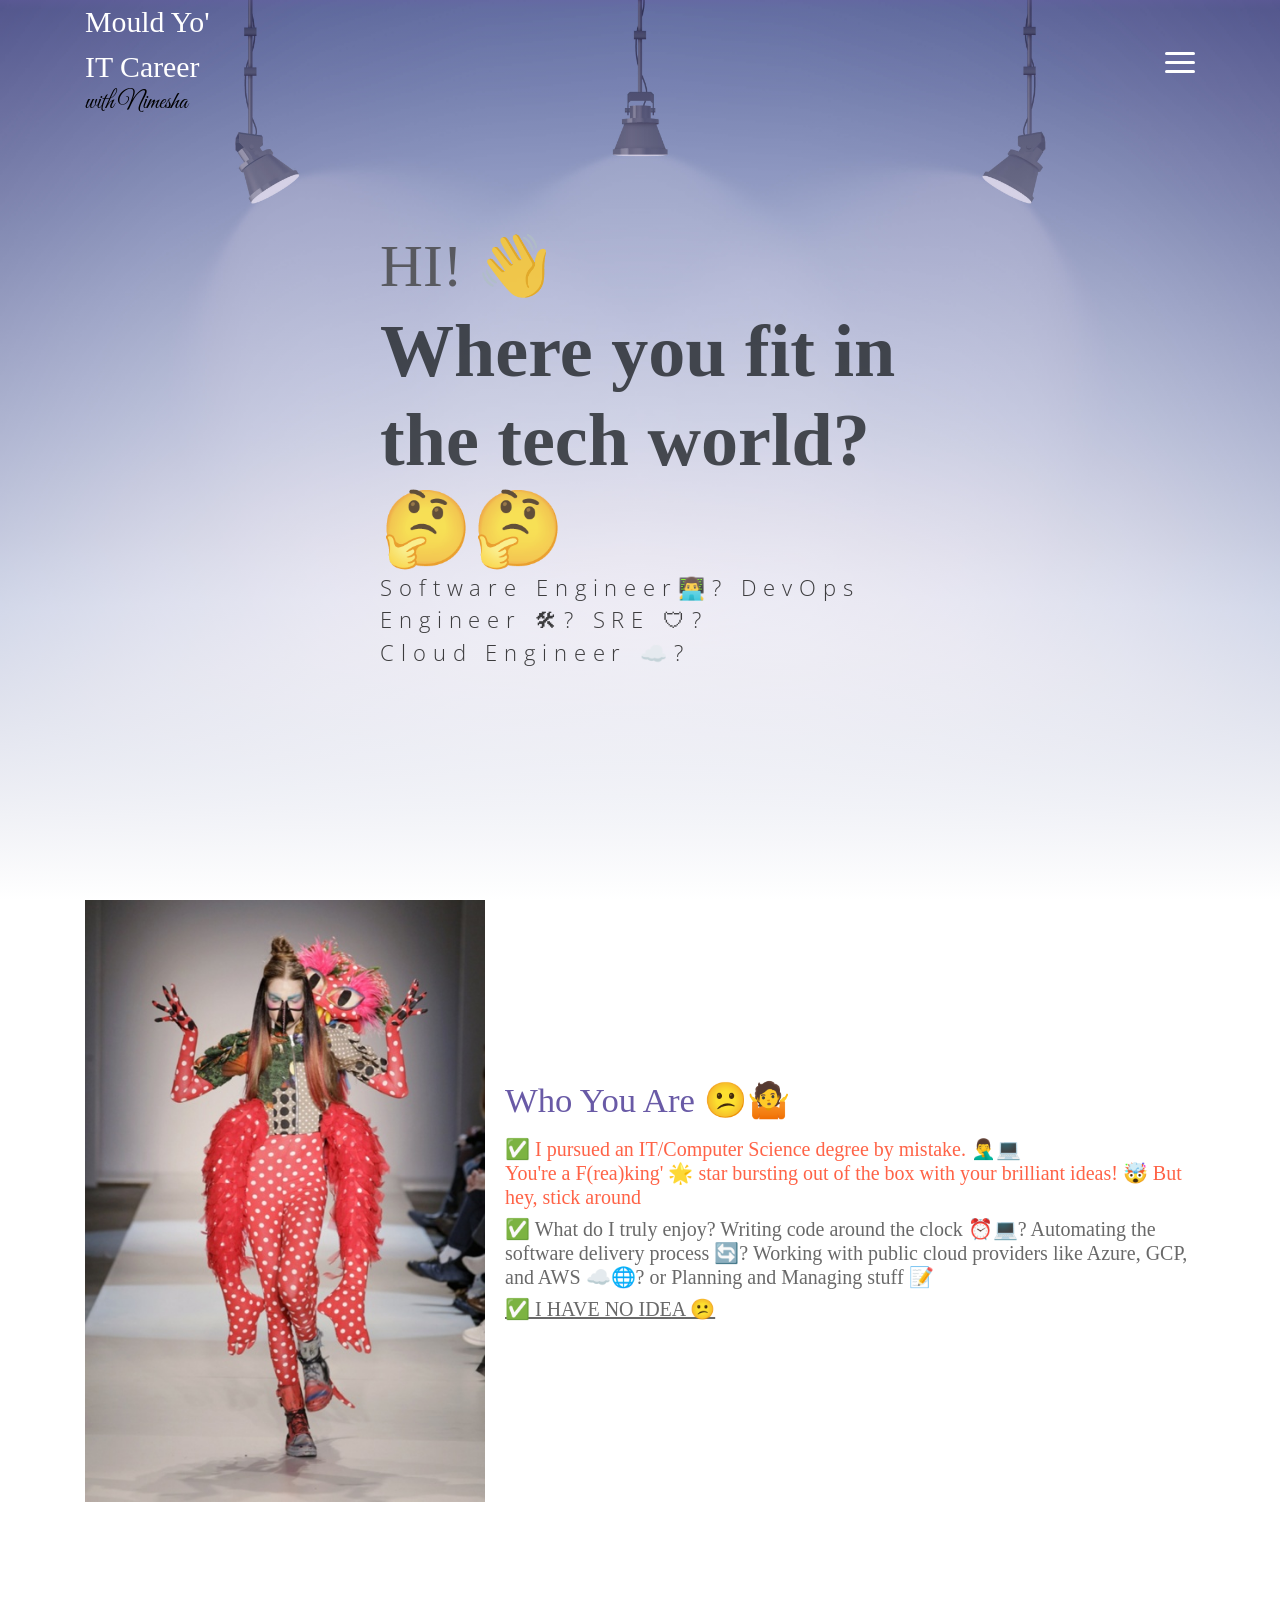
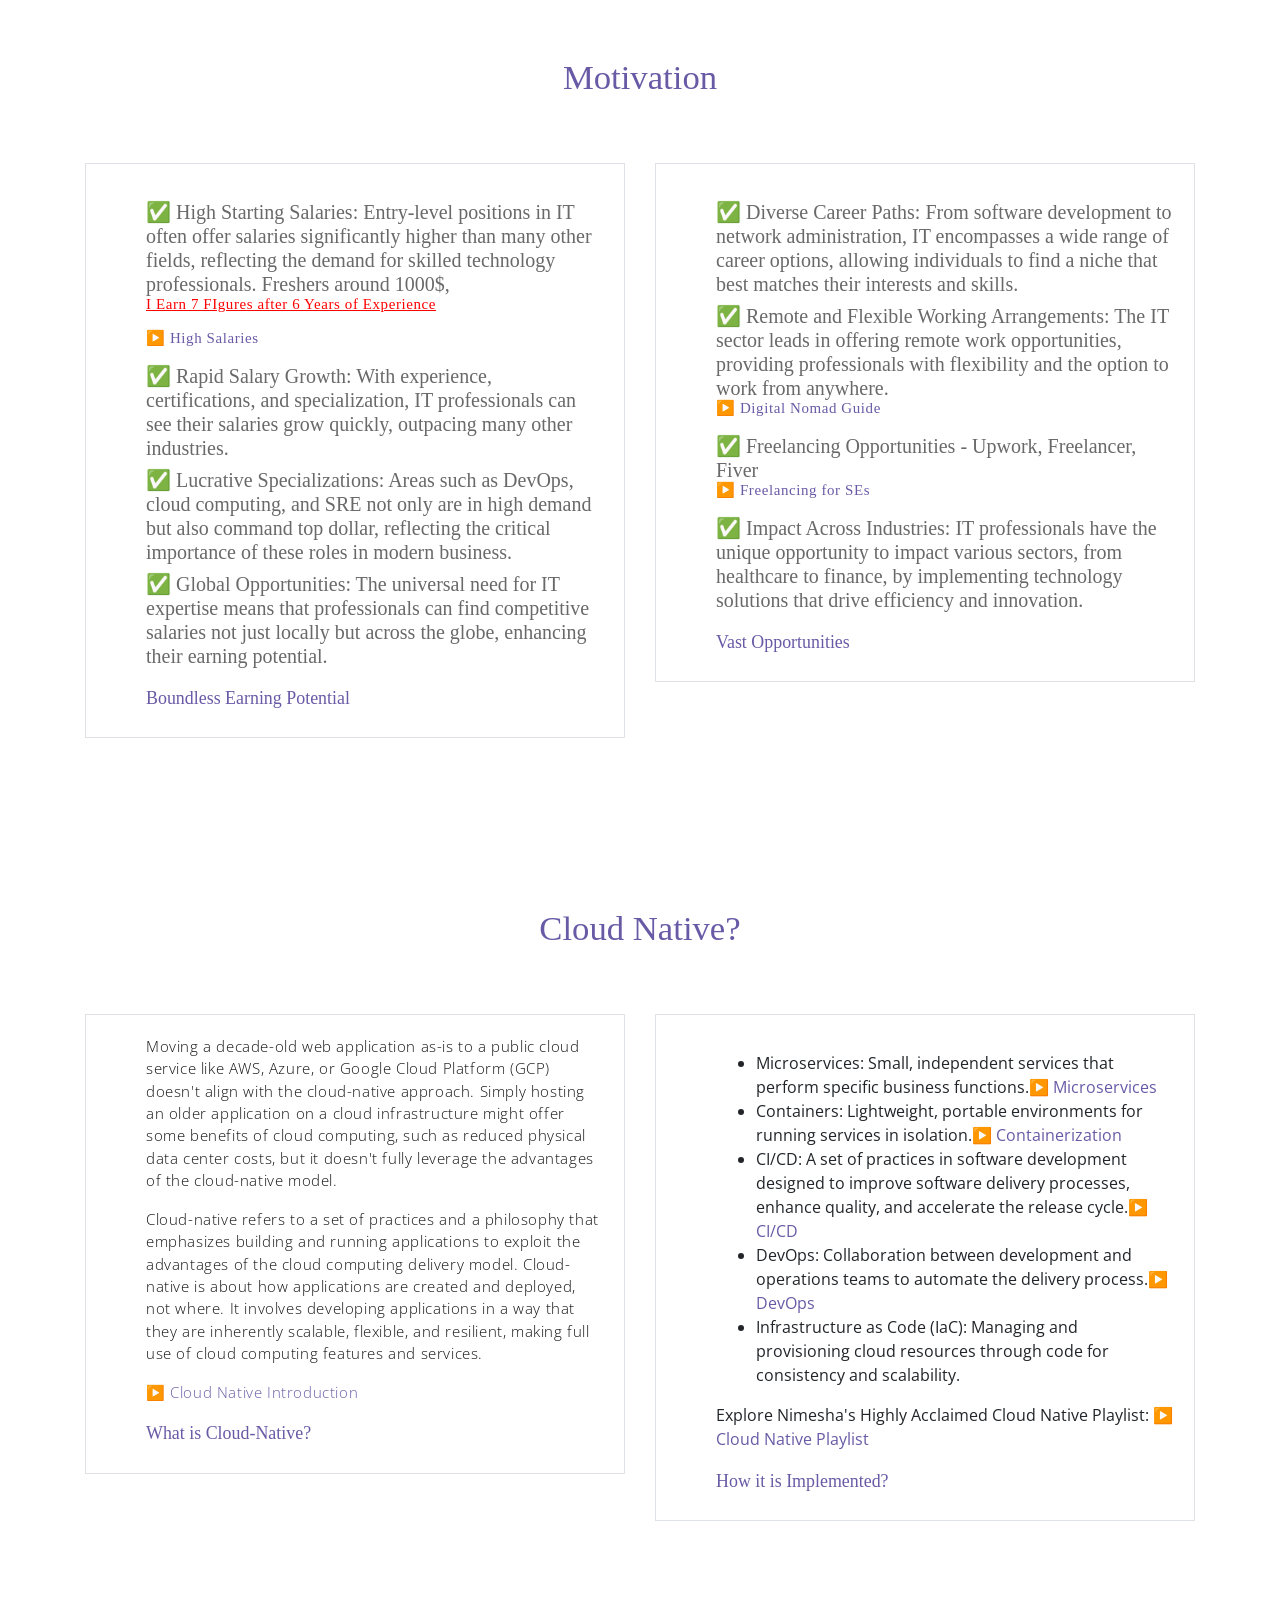
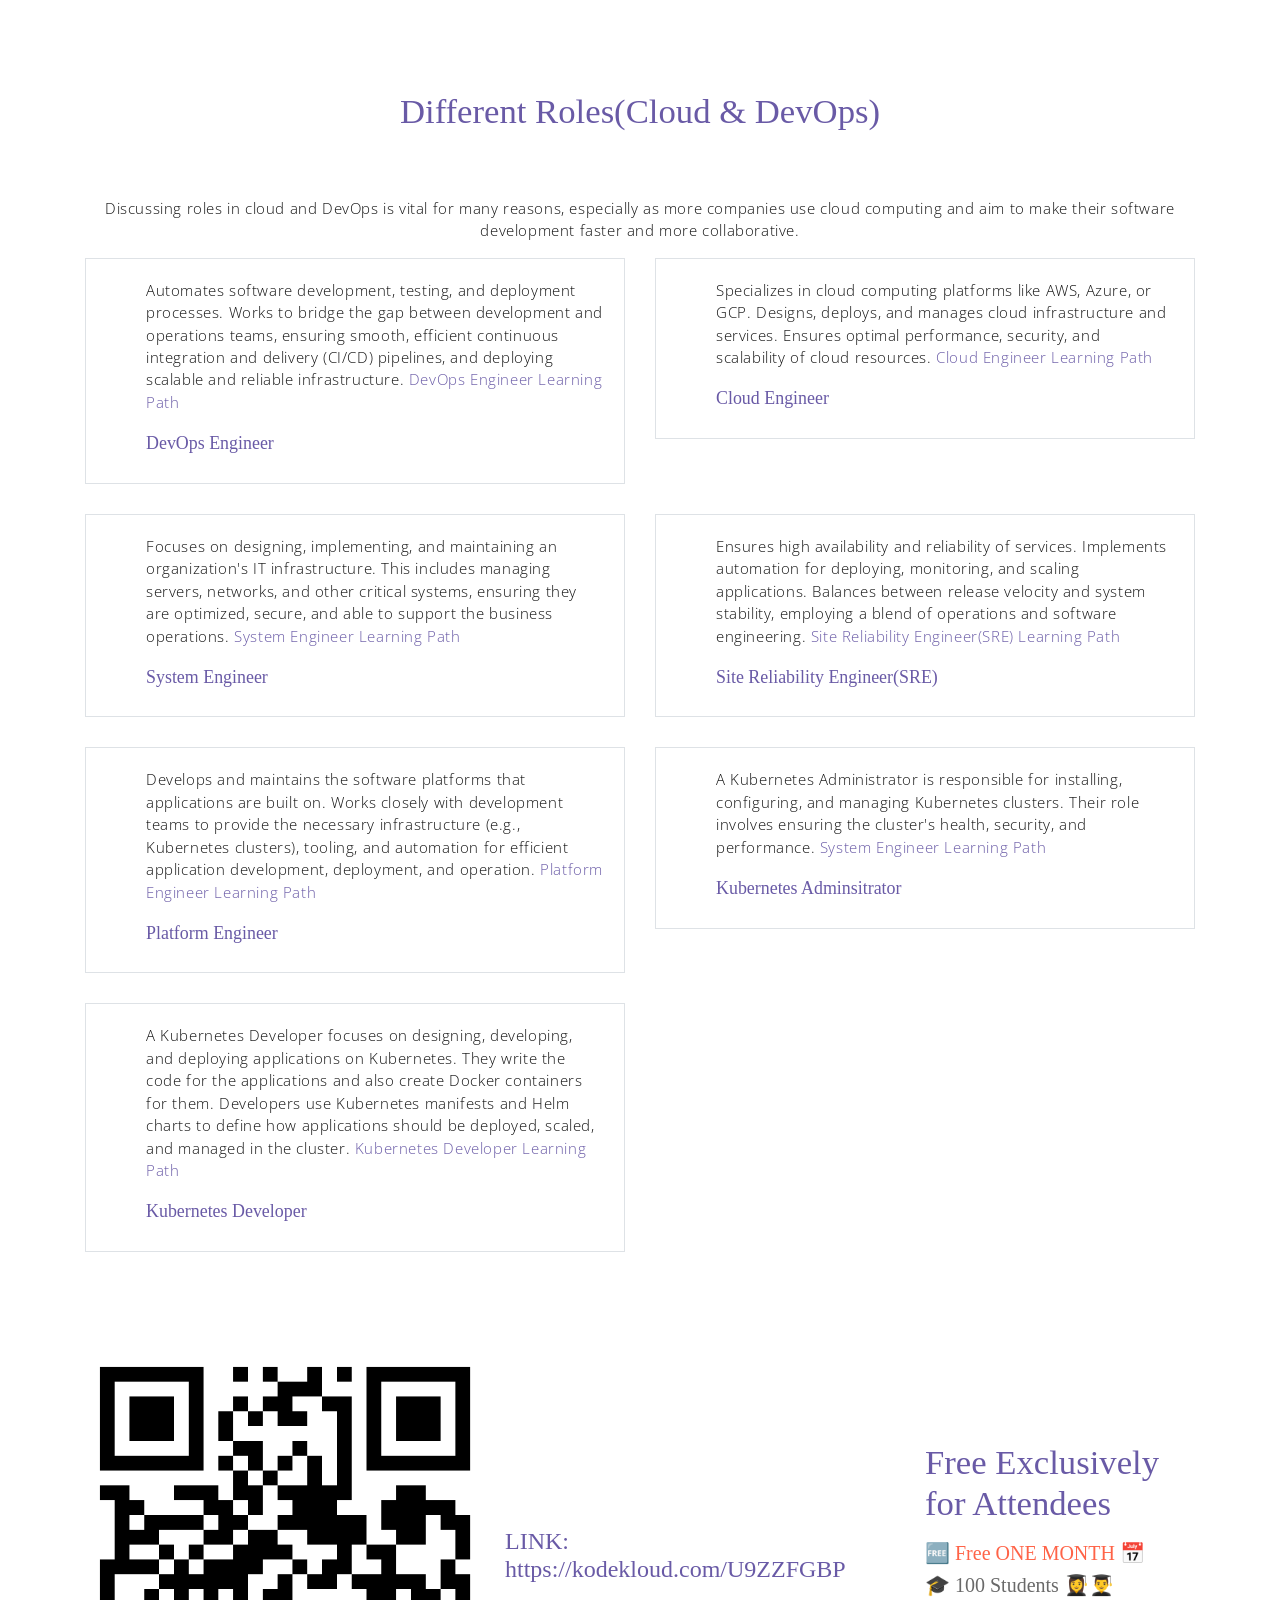
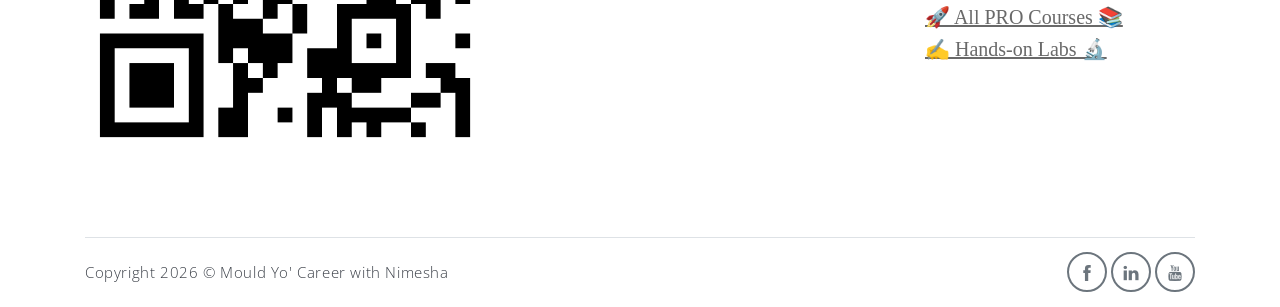
==== commit ff15ac4e: "Update index.html" ====
--- a/careeer-guidance-site/index.html
+++ b/careeer-guidance-site/index.html
@@ -19,7 +19,7 @@
     <!-- Page Navbar -->
     <nav class="custom-navbar" data-spy="affix" data-offset-top="20">
         <div class="container">
-            <a class="logo" href="https://nimesha.online">Mould Yo' <br> IT Career <br> <h4 style="color: black; font-family: 'Great Vibes', cursive;">with Nimesha</h4></a>
+            <a class="logo" href="https://nimesha.online/careeer-guidance-site/index.html">Mould Yo' <br> IT Career <br> <h4 style="color: black; font-family: 'Great Vibes', cursive;">with Nimesha</h4></a>
             <ul class="nav">
                 <li class="item">
                     <a class="link" href="#home">Home</a>
@@ -110,7 +110,7 @@
                         <div class="testimonial-card-body">
                             <p class="testimonial-card-subtitle">
                                 <h5 class="blog-card-title" style="color: #696969;">✅ High Starting Salaries: Entry-level positions in IT often offer salaries significantly higher than many other fields, 
-                                reflecting the demand for skilled technology professionals. Freshers around 1000$, <p style="color: red; text-decoration: underline;">I Earn 7 FIgures after 6 Years of Experience </p><p class="blog-card-title" style="color: #FF6347;" text-decoration: underline;"><a href="https://youtu.be/_C5JzjH0ShU?si=K-Y6FMyMXcmIcwTn" target="_blank">High Salaries</a></p></h6>
+                                reflecting the demand for skilled technology professionals. Freshers around 1000$, <p style="color: red; text-decoration: underline;">I Earn 7 FIgures after 6 Years of Experience </p><p class="blog-card-title" style="color: #FF6347;" text-decoration: underline;"><a href="https://youtu.be/_C5JzjH0ShU?si=K-Y6FMyMXcmIcwTn" target="_blank">▶️ High Salaries</a></p></h6>
                                 <h5 class="blog-card-title" style="color: #696969;">✅ Rapid Salary Growth: With experience, certifications, and specialization, IT professionals can see their salaries grow quickly, 
                                     outpacing many other industries.</h6>
                                 <h5 class="blog-card-title" style="color: #696969;">✅ Lucrative Specializations: Areas such as DevOps, cloud computing, and SRE not only are in high demand but also command top dollar, 
@@ -133,8 +133,8 @@
                                <h5 class="blog-card-title" style="color: #696969;">✅ Diverse Career Paths: From software development to network administration, IT encompasses a wide range of career options, 
                                    allowing individuals to find a niche that best matches their interests and skills.</h6>
                                 <h5 class="blog-card-title" style="color: #696969;">✅ Remote and Flexible Working Arrangements: The IT sector leads in offering remote work opportunities, 
-                                    providing professionals with flexibility and the option to work from anywhere.<p class="blog-card-title" style="color: #FF6347;" text-decoration: underline;"><a href="https://youtu.be/USIPLJVsj44?si=gNbLlQyu1vTYdtCX" target="_blank">Digital Nomad Guide</a></p></h6>
-                                <h5 class="blog-card-title" style="color: #696969;">✅ Freelancing Opportunities - Upwork, Freelancer, Fiver <p class="blog-card-title" style="color: #FF6347;" text-decoration: underline;"><a href="https://youtu.be/p-CJDOCMGCY?si=PdzGc2q7-qrVErbx" target="_blank">Freelancing for SEs</a></p></h6>
+                                    providing professionals with flexibility and the option to work from anywhere.<p class="blog-card-title" style="color: #FF6347;" text-decoration: underline;"><a href="https://youtu.be/USIPLJVsj44?si=gNbLlQyu1vTYdtCX" target="_blank">▶️ Digital Nomad Guide</a></p></h6>
+                                <h5 class="blog-card-title" style="color: #696969;">✅ Freelancing Opportunities - Upwork, Freelancer, Fiver <p class="blog-card-title" style="color: #FF6347;" text-decoration: underline;"><a href="https://youtu.be/p-CJDOCMGCY?si=PdzGc2q7-qrVErbx" target="_blank">▶️ Freelancing for SEs</a></p></h6>
                                 <h5 class="blog-card-title" style="color: #696969;">✅ Impact Across Industries: IT professionals have the unique opportunity to impact various sectors, from healthcare to finance, by implementing technology solutions that drive efficiency and innovation.</h6>
                             </p>
                             <h6 class="testimonial-card-title">Vast Opportunities</h6>
@@ -172,7 +172,7 @@
                                  It involves developing applications in a way that they are inherently scalable, flexible, and resilient, 
                                  making full use of cloud computing features and services. 
                             </p>
-                            <p class="blog-card-title" style="color: #FF6347;" text-decoration: underline;"><a href="https://youtu.be/l7ShveIdVf0?si=oFbui5i7J0m91ggw" target="_blank">Cloud Native Introduction</a></p>
+                            <p class="blog-card-title" style="color: #FF6347;" text-decoration: underline;"><a href="https://youtu.be/l7ShveIdVf0?si=oFbui5i7J0m91ggw" target="_blank">▶️ Cloud Native Introduction</a></p>
                             <h6 class="testimonial-card-title">What is Cloud-Native?</h6>
                         </div>
                     </div>
@@ -186,15 +186,15 @@
                         <div class="testimonial-card-body">
                             <p class="testimonial-card-subtitle">
                                 <ul>
-                                    <li>Microservices: Small, independent services that perform specific business functions.<a href="https://youtu.be/OoL5hcCegAU?si=ArexNdqVMKwaiy-V" target="_blank">Microservices</a></li>
-                                    <li>Containers: Lightweight, portable environments for running services in isolation.<a href="https://youtu.be/MJ65JlPxmHg?si=OiOvKxRm76YuBu4V" target="_blank">Containerization</a></li>
-                                    <li>CI/CD: A set of practices in software development designed to improve software delivery processes, enhance quality, and accelerate the release cycle.<a href="https://youtu.be/SKNI8fA7Rog?si=5JyF4lE3aAC56UAj" target="_blank">CI/CD</a></li>
-                                    <li>DevOps: Collaboration between development and operations teams to automate the delivery process.<a href="https://youtu.be/2uzOwE2R1B8?si=fdNNu07utcOCwFlw" target="_blank">DevOps</a></li>
+                                    <li>Microservices: Small, independent services that perform specific business functions.<a href="https://youtu.be/OoL5hcCegAU?si=ArexNdqVMKwaiy-V" target="_blank">▶️ Microservices</a></li>
+                                    <li>Containers: Lightweight, portable environments for running services in isolation.<a href="https://youtu.be/MJ65JlPxmHg?si=OiOvKxRm76YuBu4V" target="_blank">▶️ Containerization</a></li>
+                                    <li>CI/CD: A set of practices in software development designed to improve software delivery processes, enhance quality, and accelerate the release cycle.<a href="https://youtu.be/SKNI8fA7Rog?si=5JyF4lE3aAC56UAj" target="_blank">▶️ CI/CD</a></li>
+                                    <li>DevOps: Collaboration between development and operations teams to automate the delivery process.<a href="https://youtu.be/2uzOwE2R1B8?si=fdNNu07utcOCwFlw" target="_blank">▶️ DevOps</a></li>
                                     <li>Infrastructure as Code (IaC): Managing and provisioning cloud resources through code for consistency and scalability.</li>
 <!--                                     <li>Immutable Infrastructure: Deploying new versions of applications to new infrastructure to increase reliability.</li>
                                     <li>API-based Communication: Services communicate through well-defined APIs, allowing for flexibility and independence.</li> -->
                                 </ul>
-                            Explore Nimesha's Highly Acclaimed Cloud Native Playlist: <a href="https://youtube.com/playlist?list=PLnzjflq7kxkoxjx7nRbkIY4sZPl3fhwAY&si=npgRafOKizHLMabi" target="_blank">Cloud Native Playlist</a>
+                            Explore Nimesha's Highly Acclaimed Cloud Native Playlist: <a href="https://youtube.com/playlist?list=PLnzjflq7kxkoxjx7nRbkIY4sZPl3fhwAY&si=npgRafOKizHLMabi" target="_blank">▶️ Cloud Native Playlist</a>
                             </p>
                             <h6 class="testimonial-card-title">How it is Implemented?</h6>
                         </div>
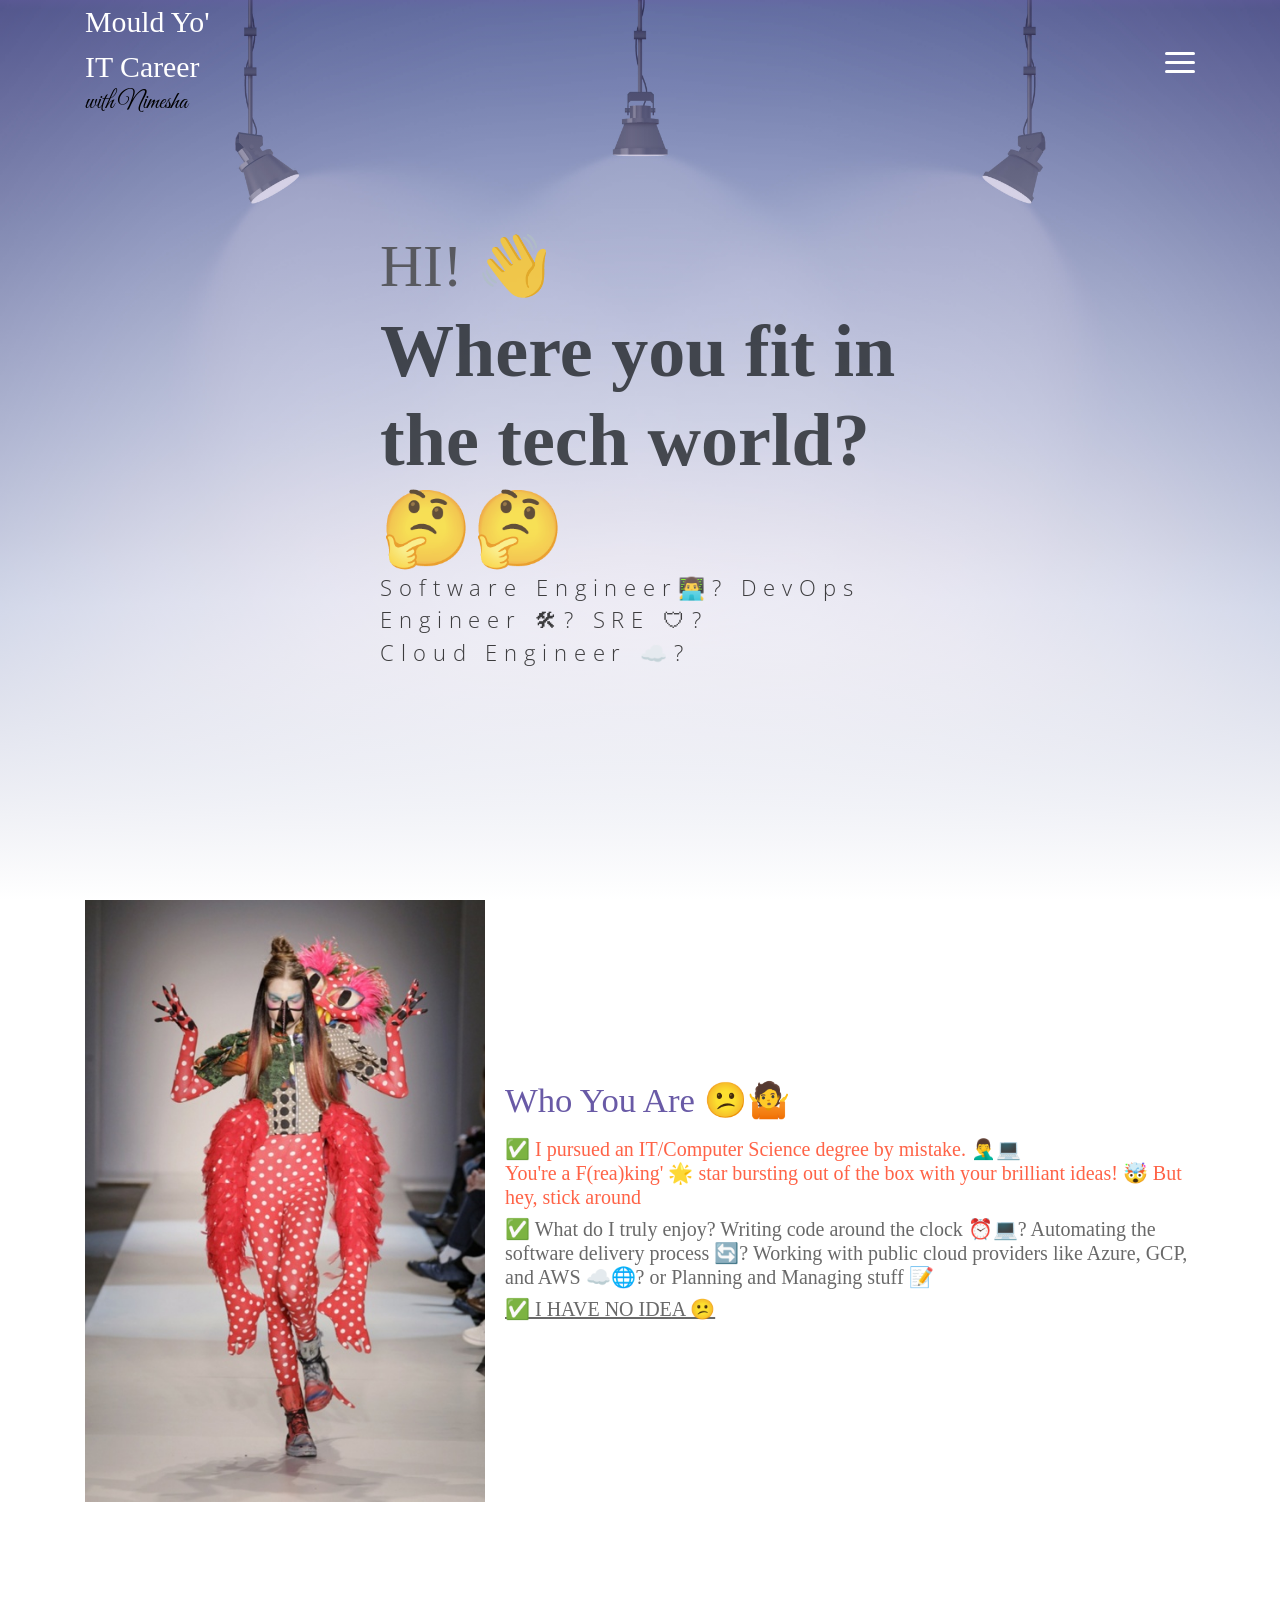
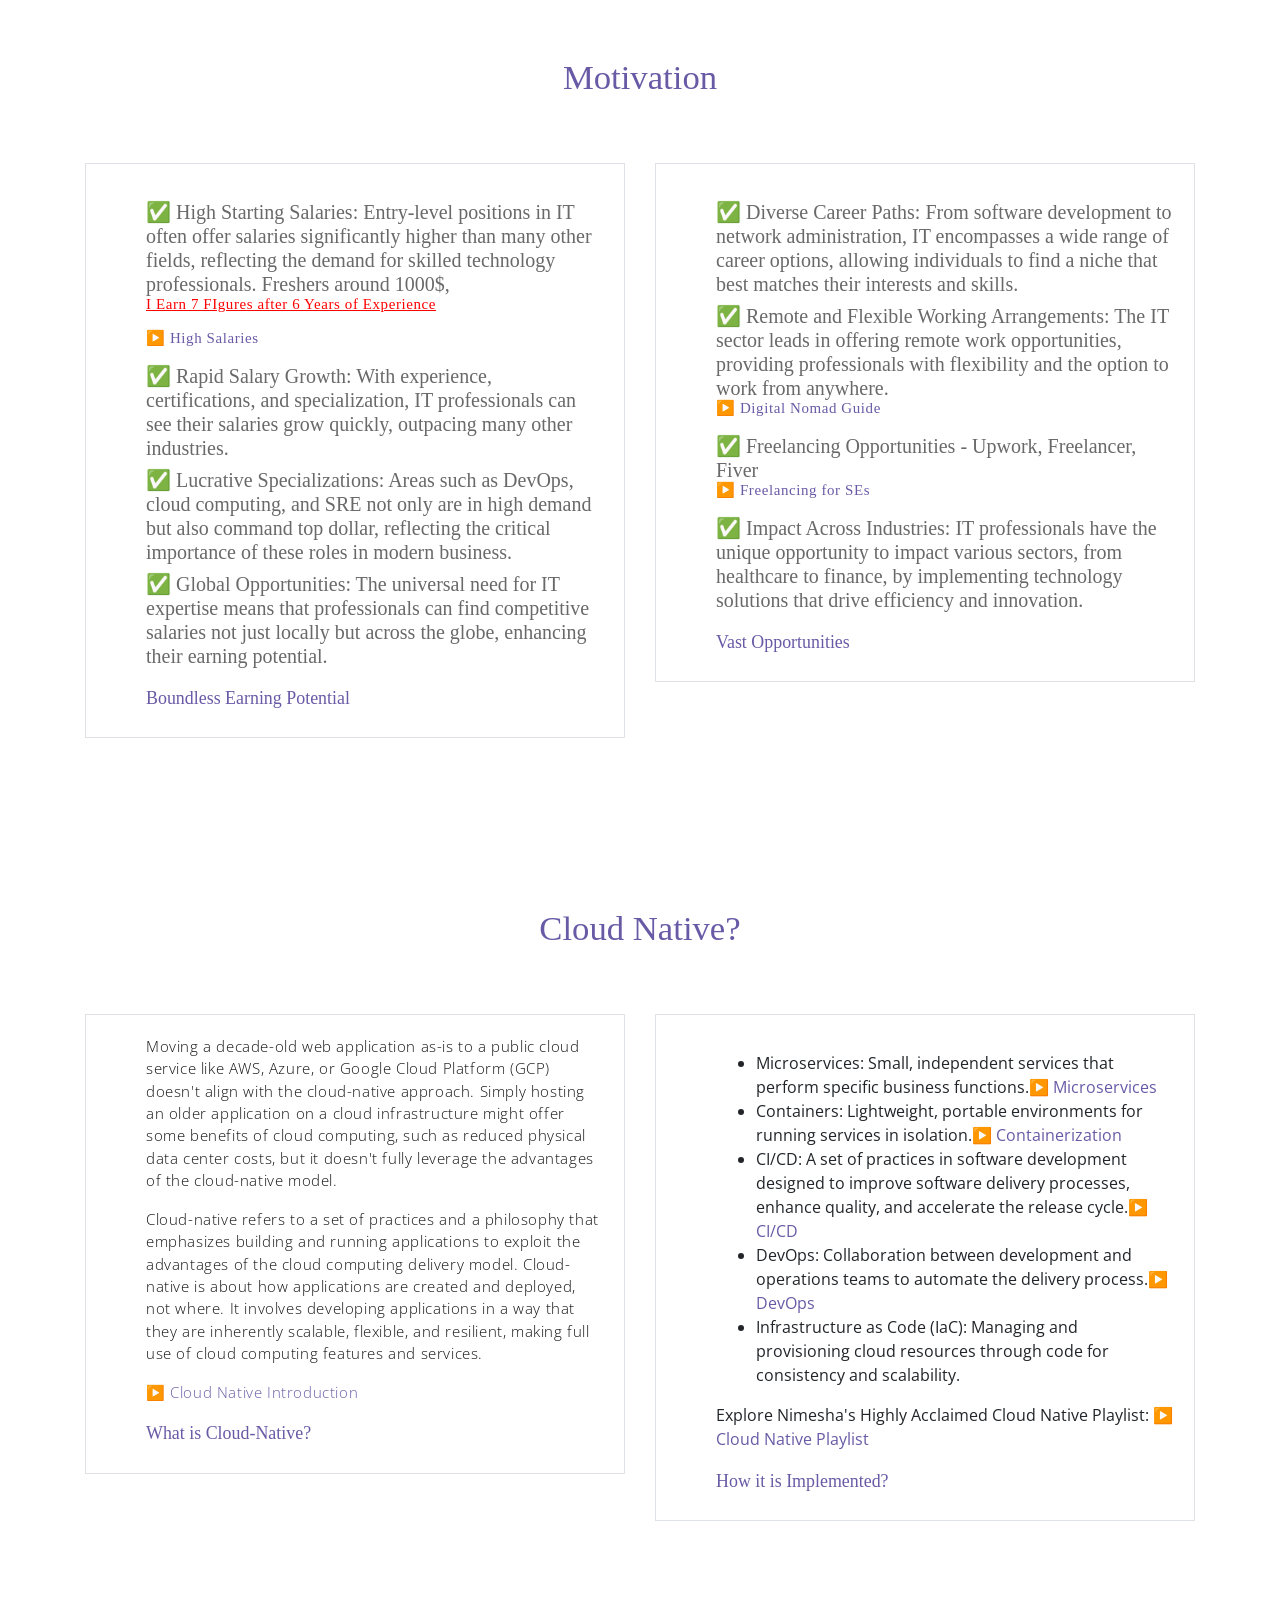
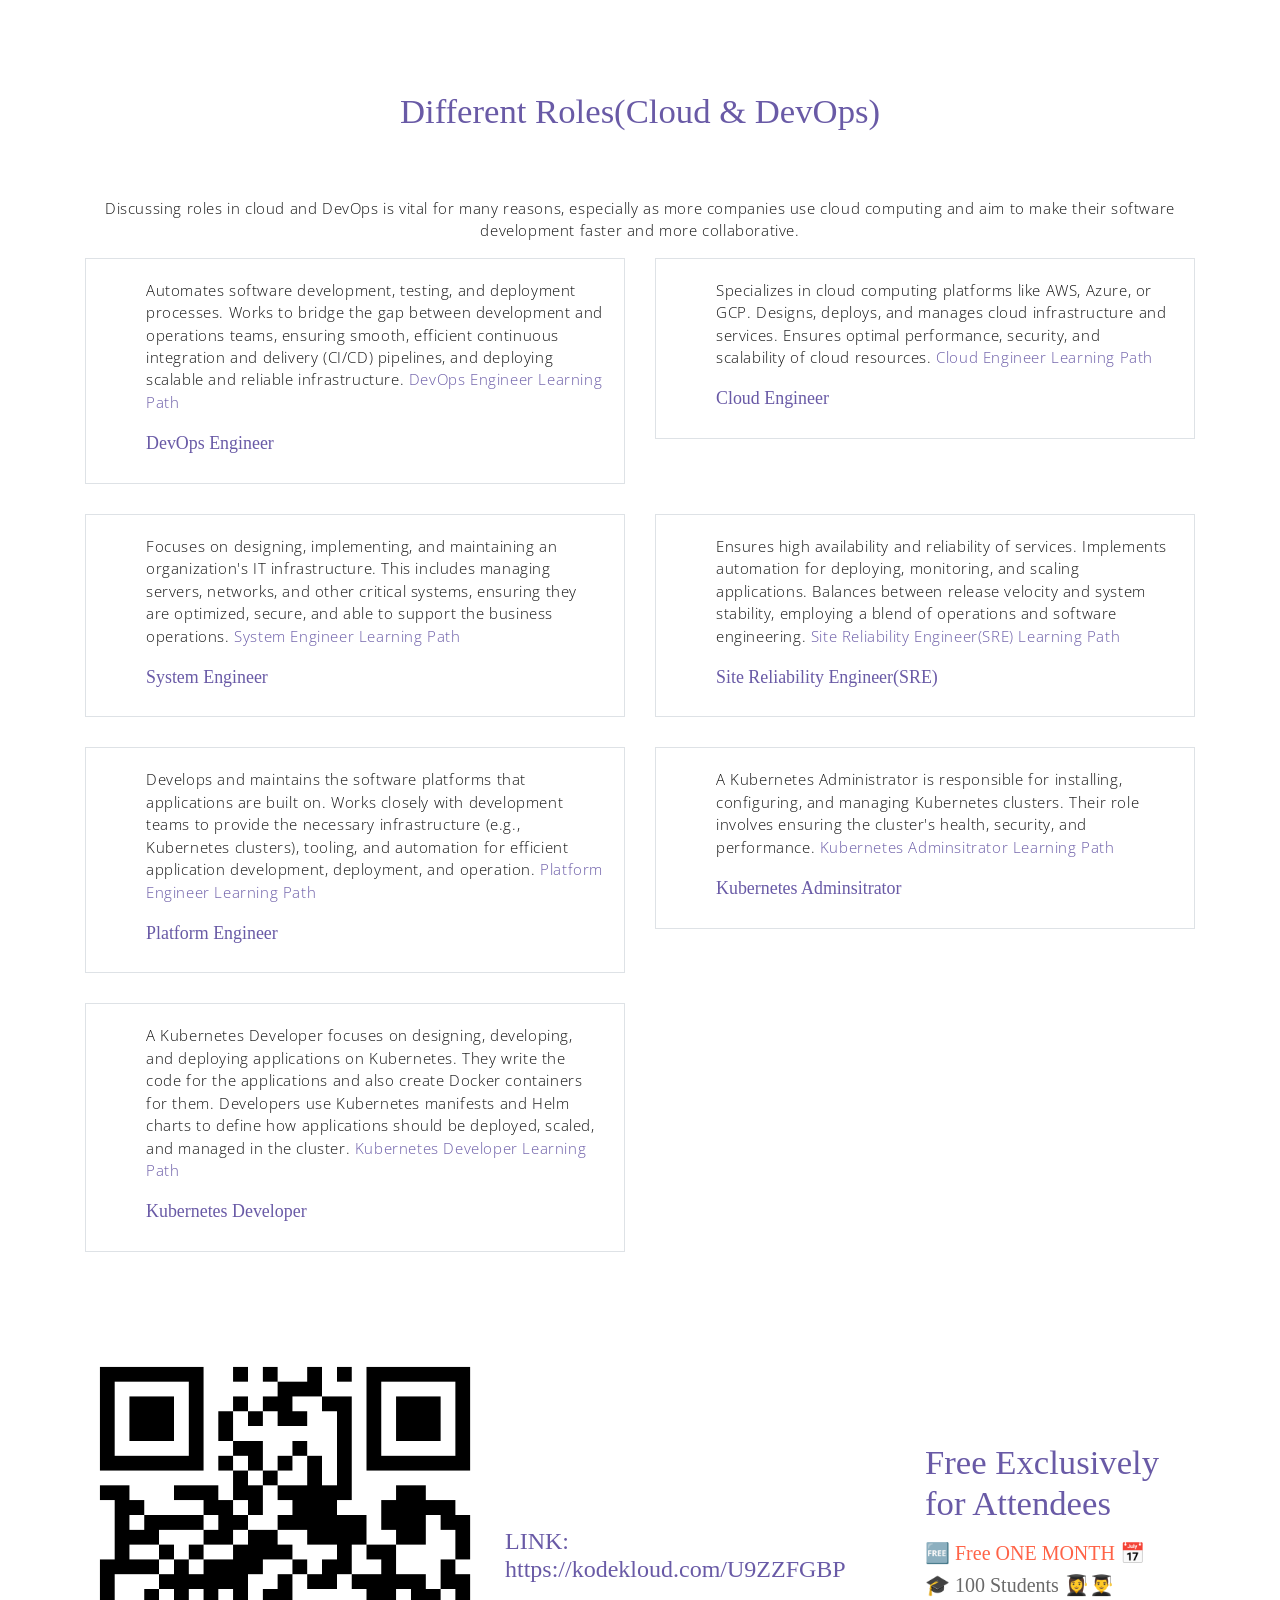
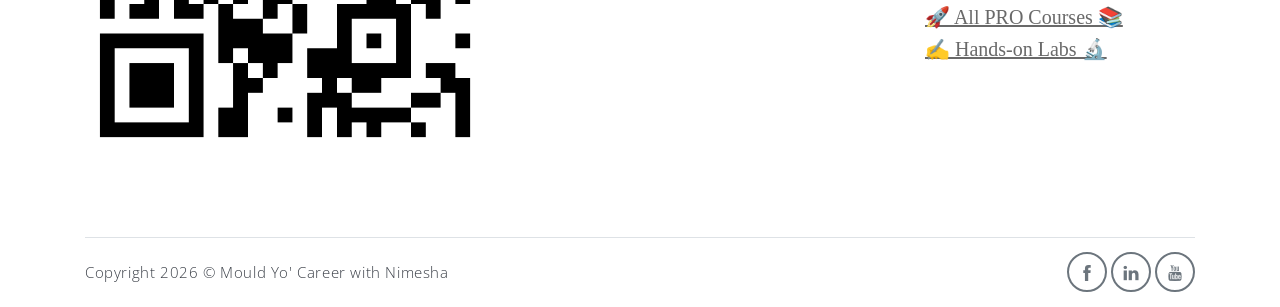
==== commit 61feae14: "Update index.html" ====
--- a/careeer-guidance-site/index.html
+++ b/careeer-guidance-site/index.html
@@ -27,10 +27,11 @@
                <li class="item">
                     <a class="link" href="https://nimesha.online">About Nimesha</a>
                 </li>
-                <!--  
+               
                 <li class="item">
-                    <a class="link" href="#portfolio">Portfolio</a>
+                    <a class="link" href="#portfolio">Learn</a>
                 </li>
+                 <!--  
                 <li class="item">
                     <a class="link" href="#testmonial">Testmonial</a>
                 </li>
@@ -298,7 +299,7 @@
                         <div class="testimonial-card-body">
                             <p class="testimonial-card-subtitle">
                                 A Kubernetes Administrator is responsible for installing, configuring, and managing Kubernetes clusters. Their role involves ensuring the cluster's health, security, and performance.
-                                <a href="https://kodekloud.com/learning-path/kubernetes-administrator/" target="_blank">System Engineer Learning Path</a>
+                                <a href="https://kodekloud.com/learning-path/kubernetes-administrator/" target="_blank">Kubernetes Adminsitrator Learning Path</a>
                             </p>
                             <h6 class="testimonial-card-title">Kubernetes Adminsitrator</h6>
                         </div>
